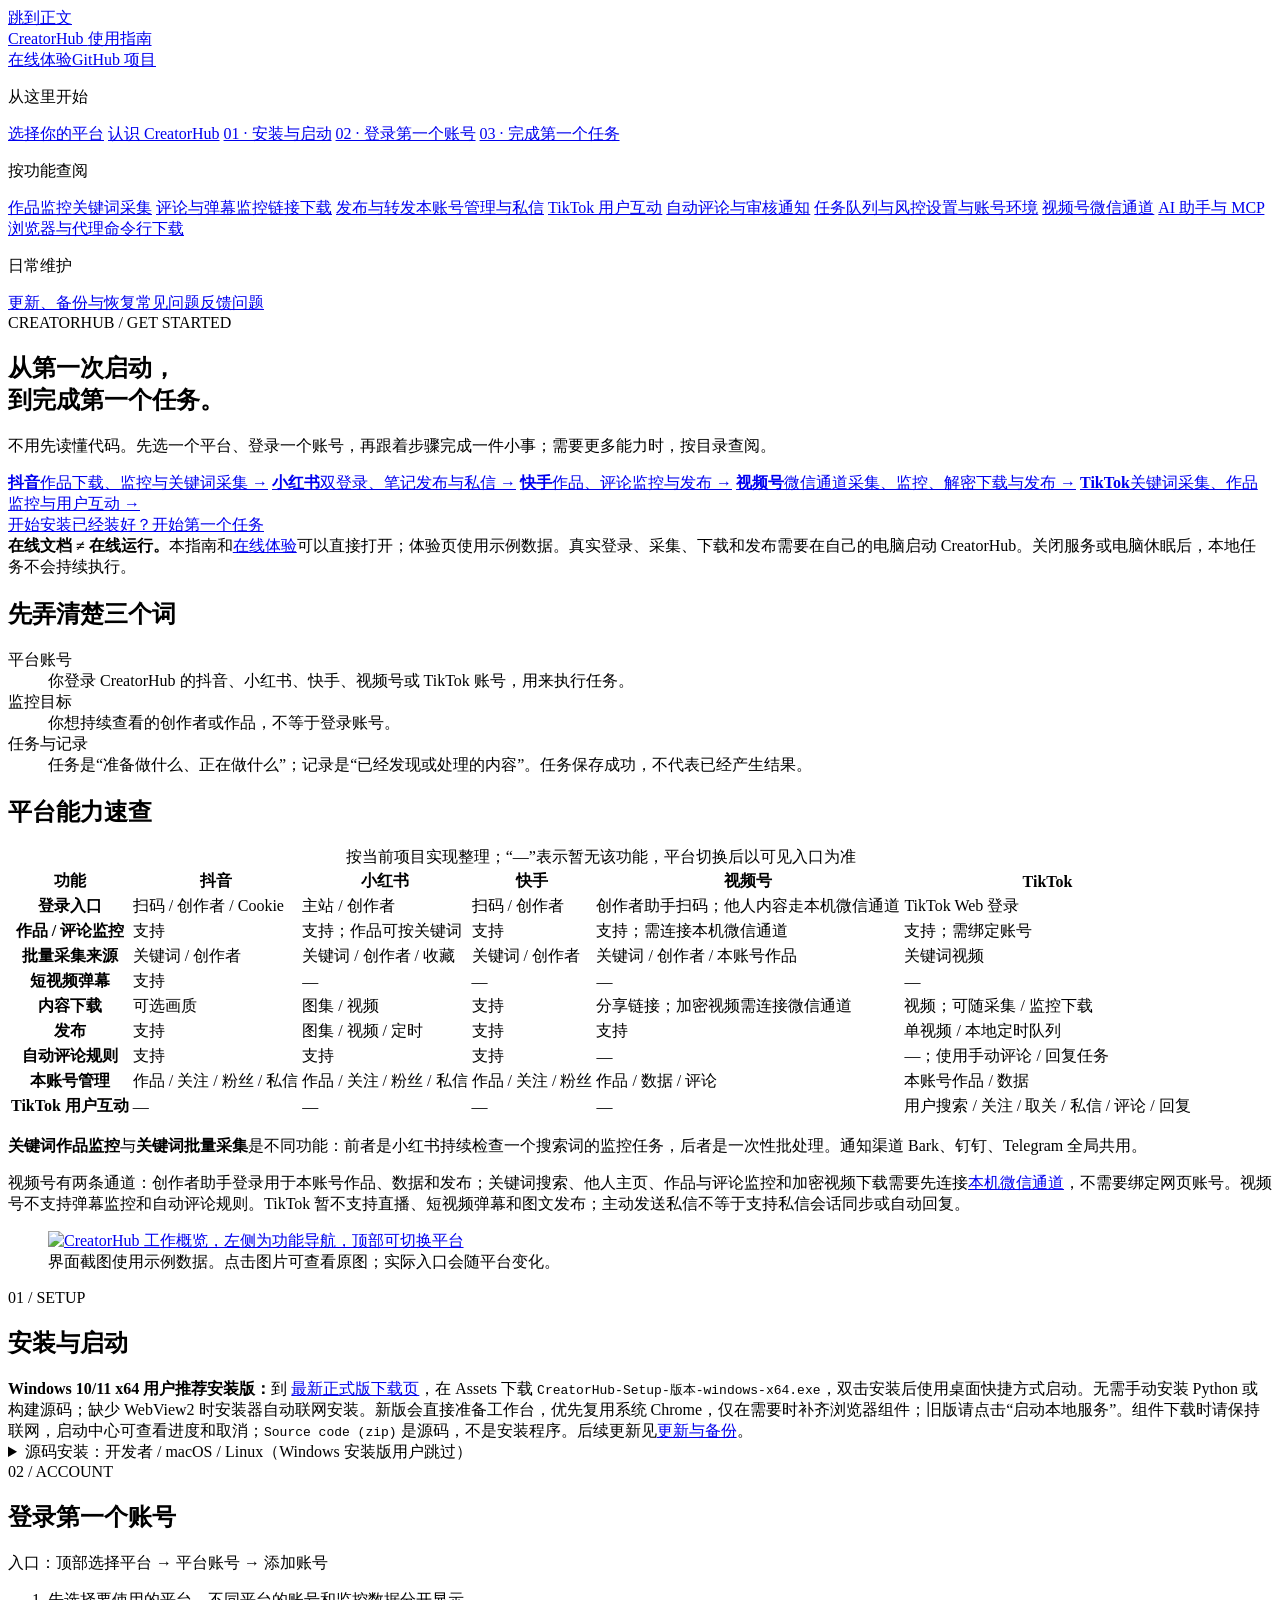
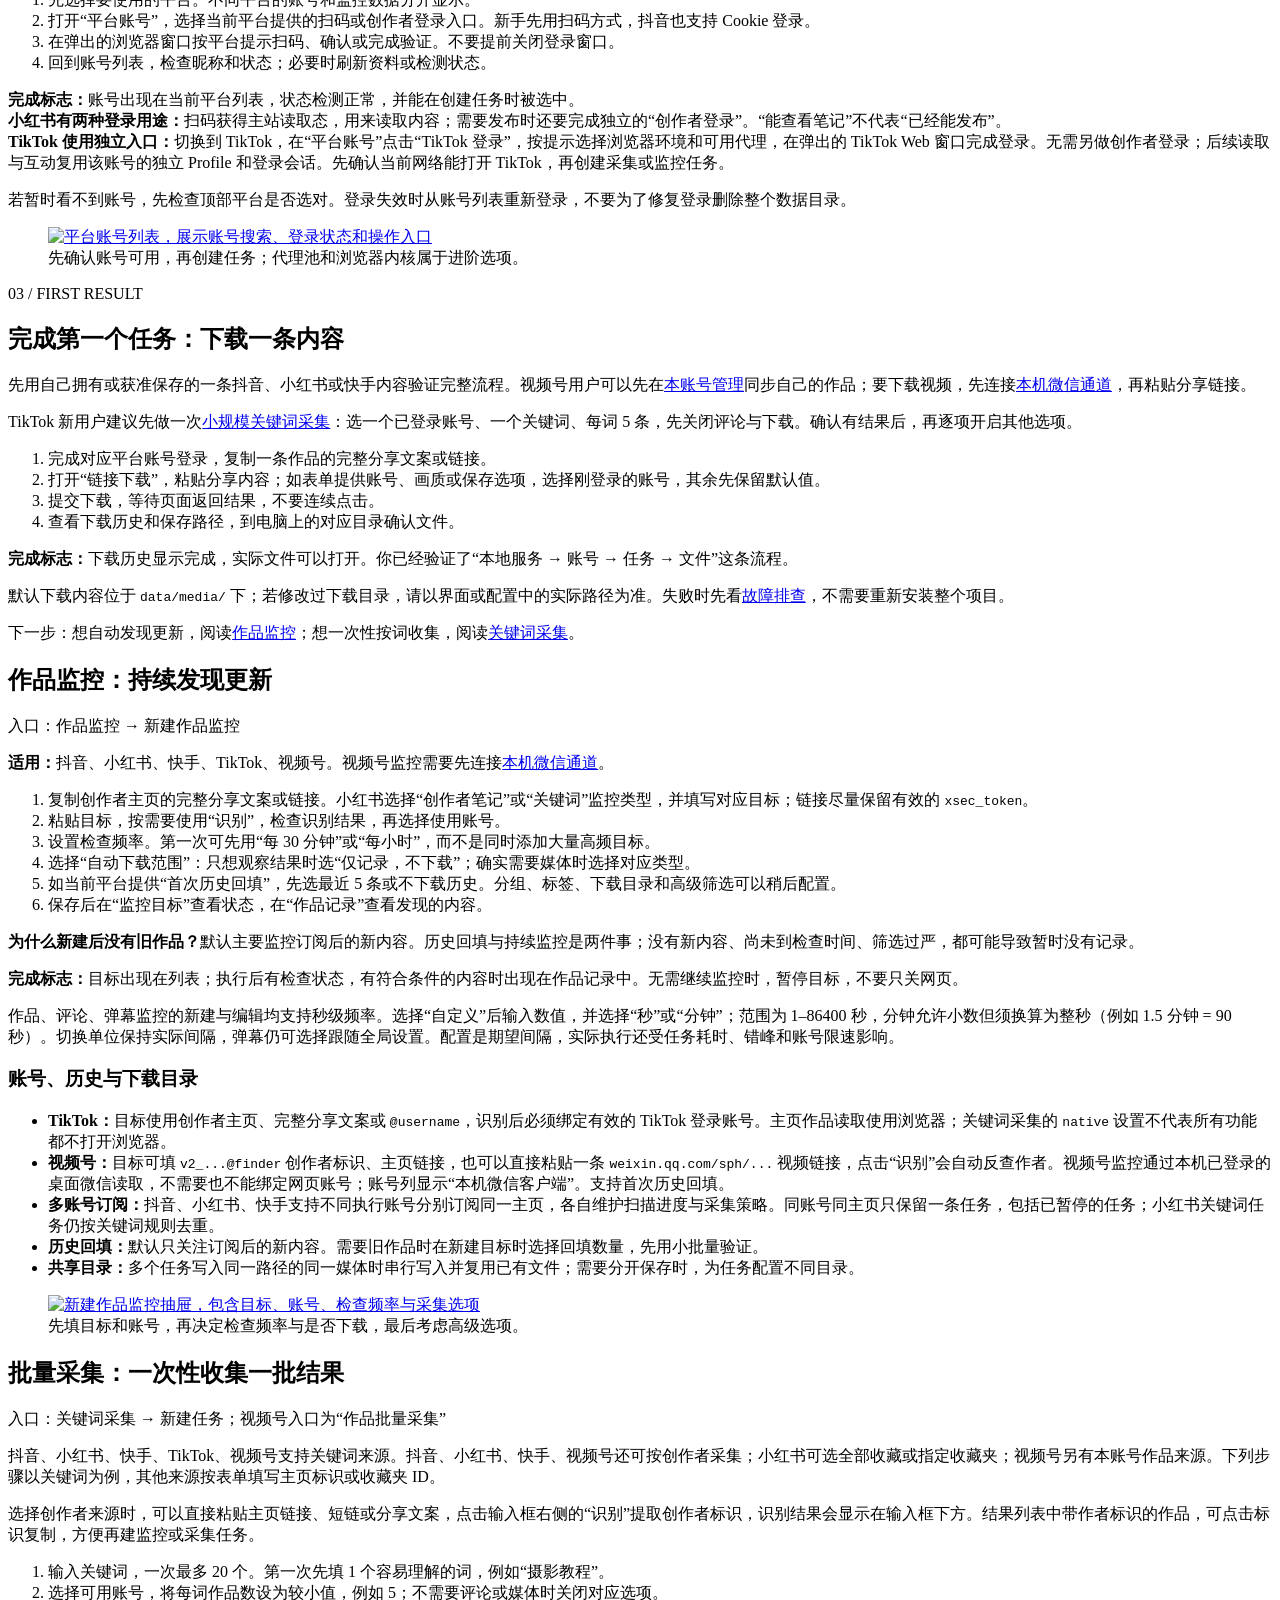
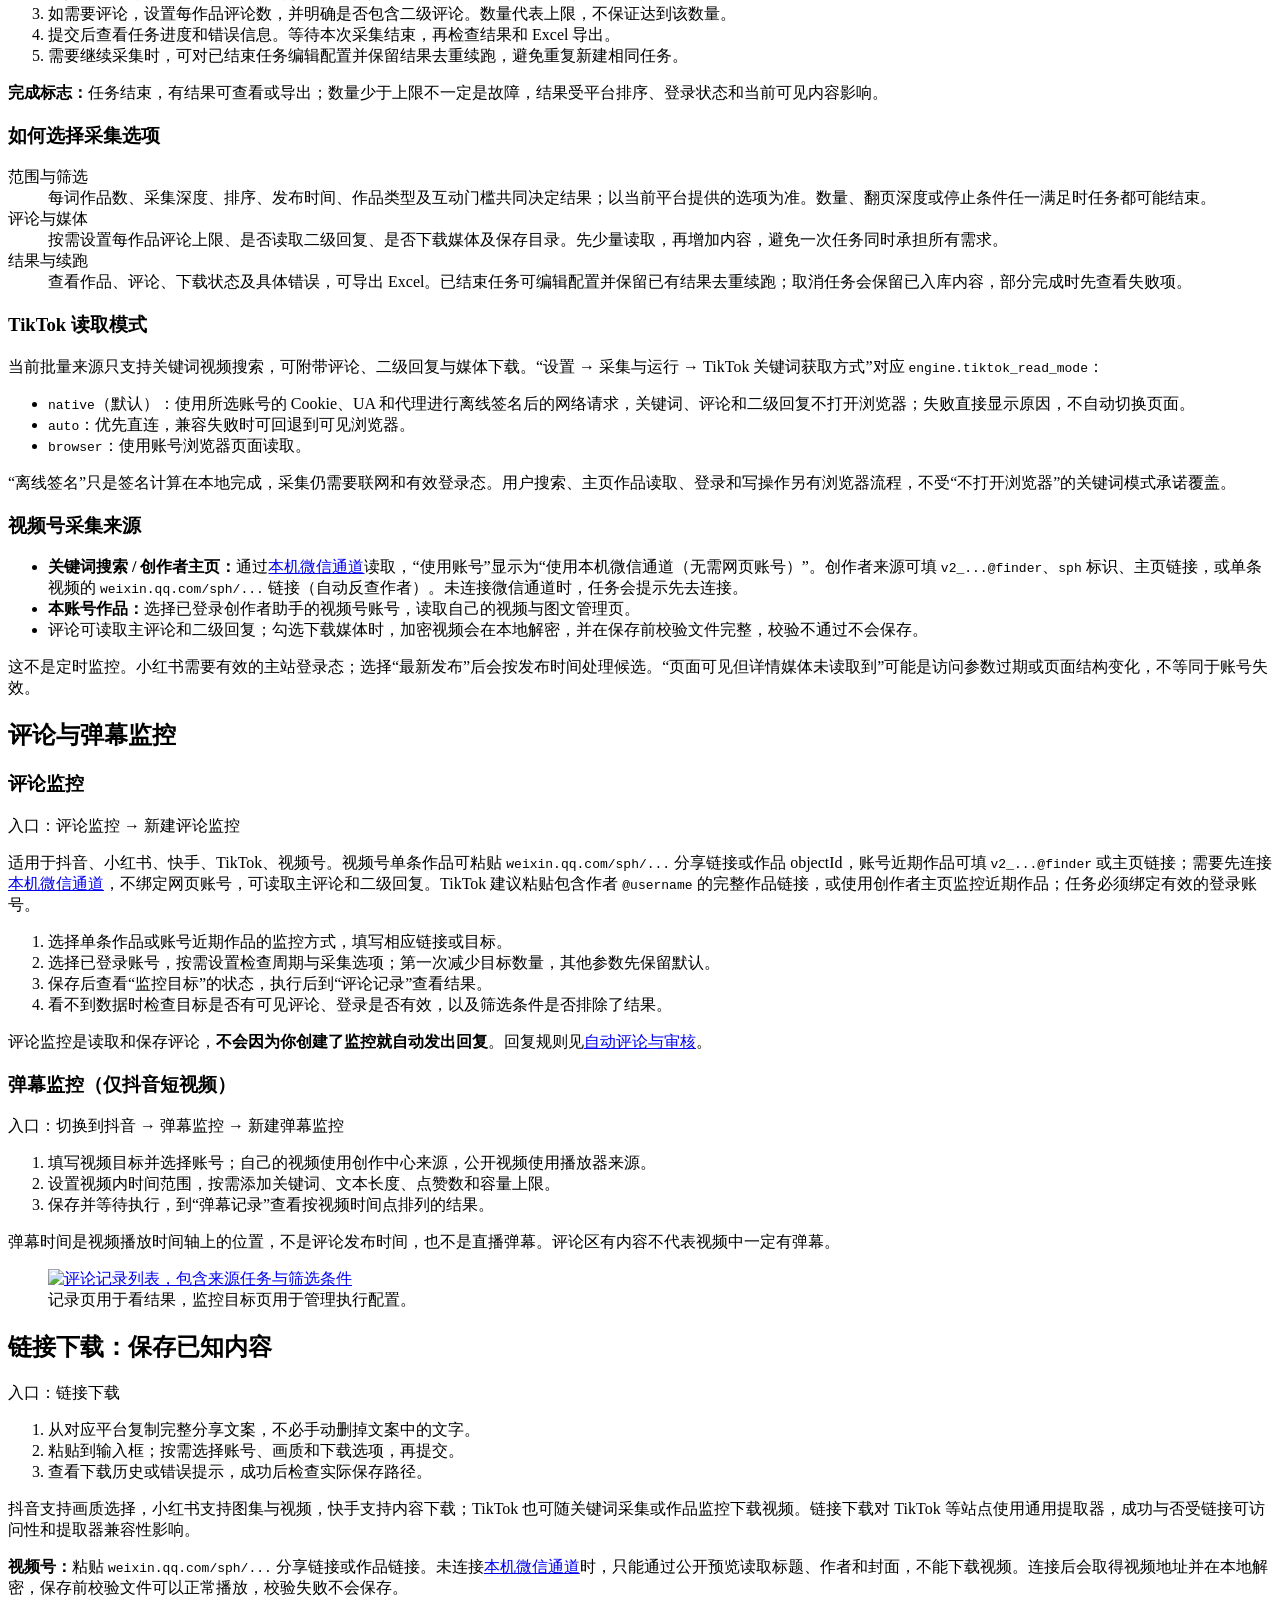
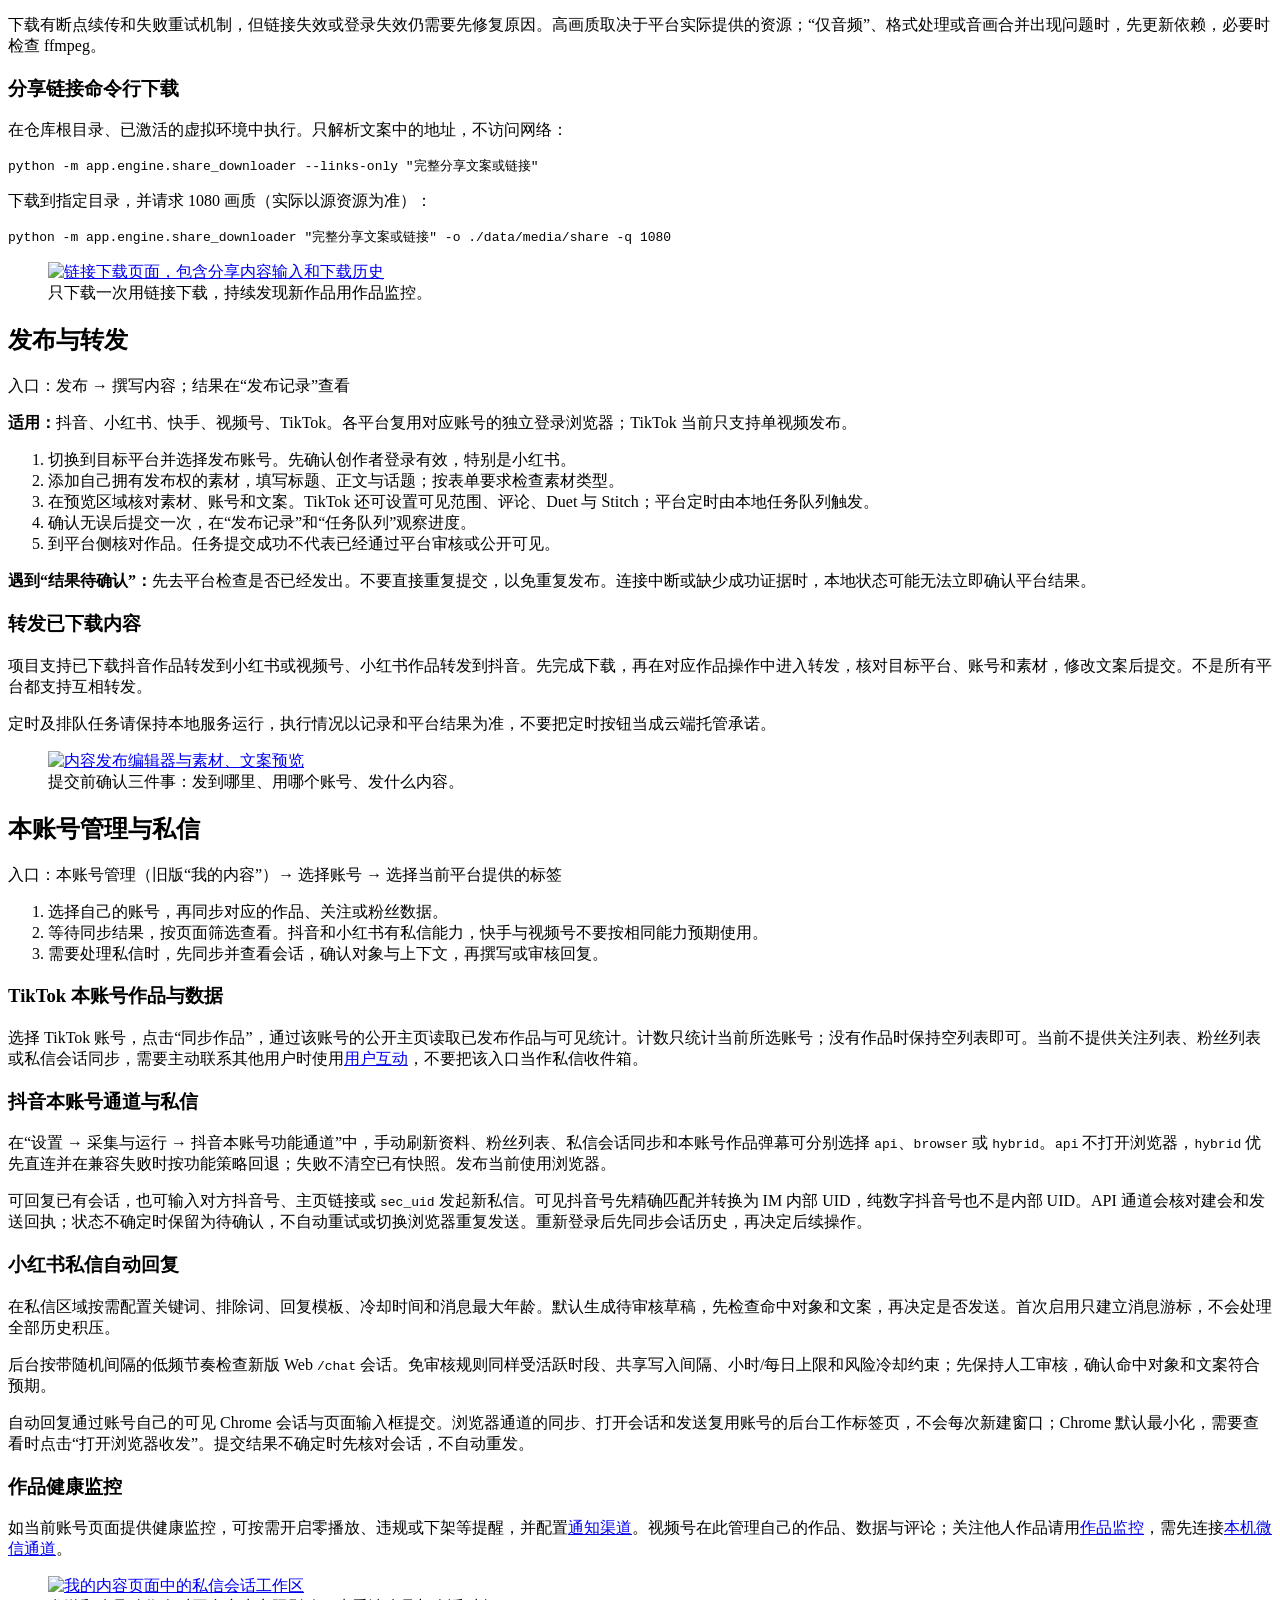
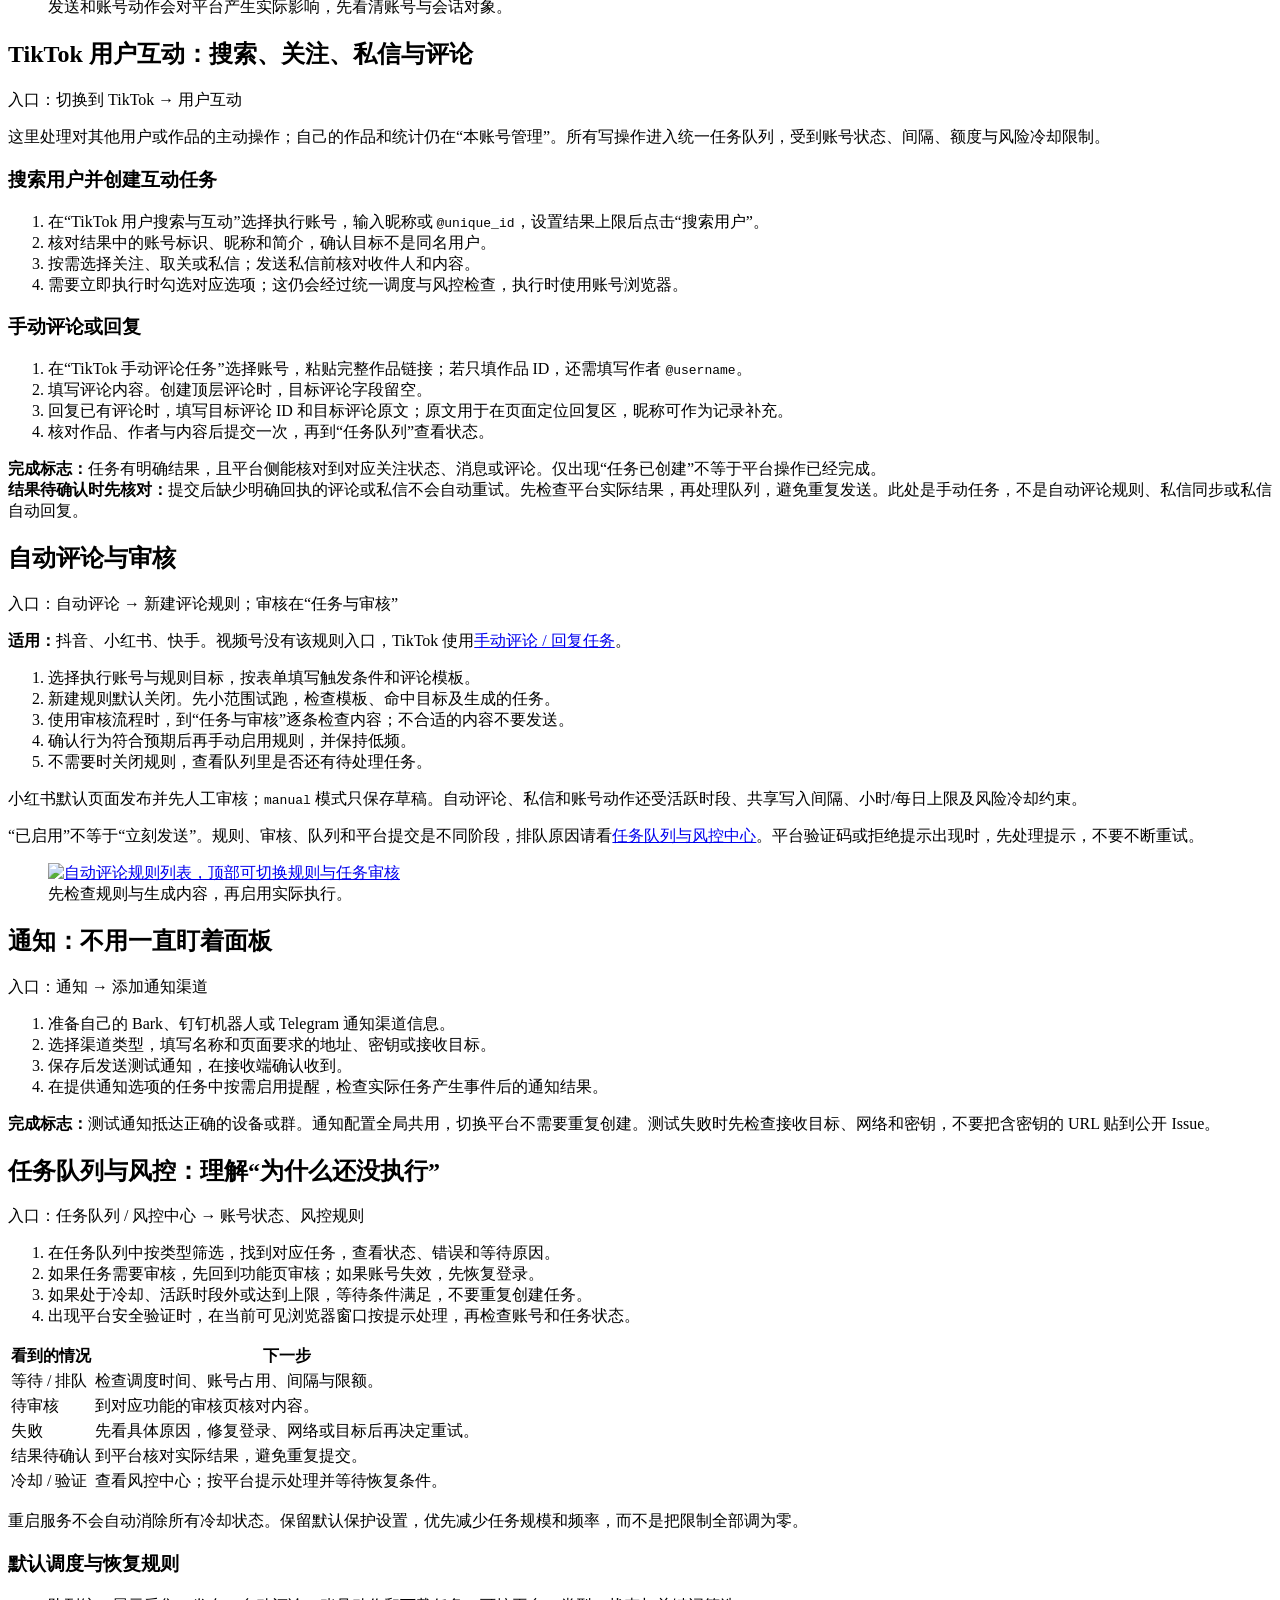
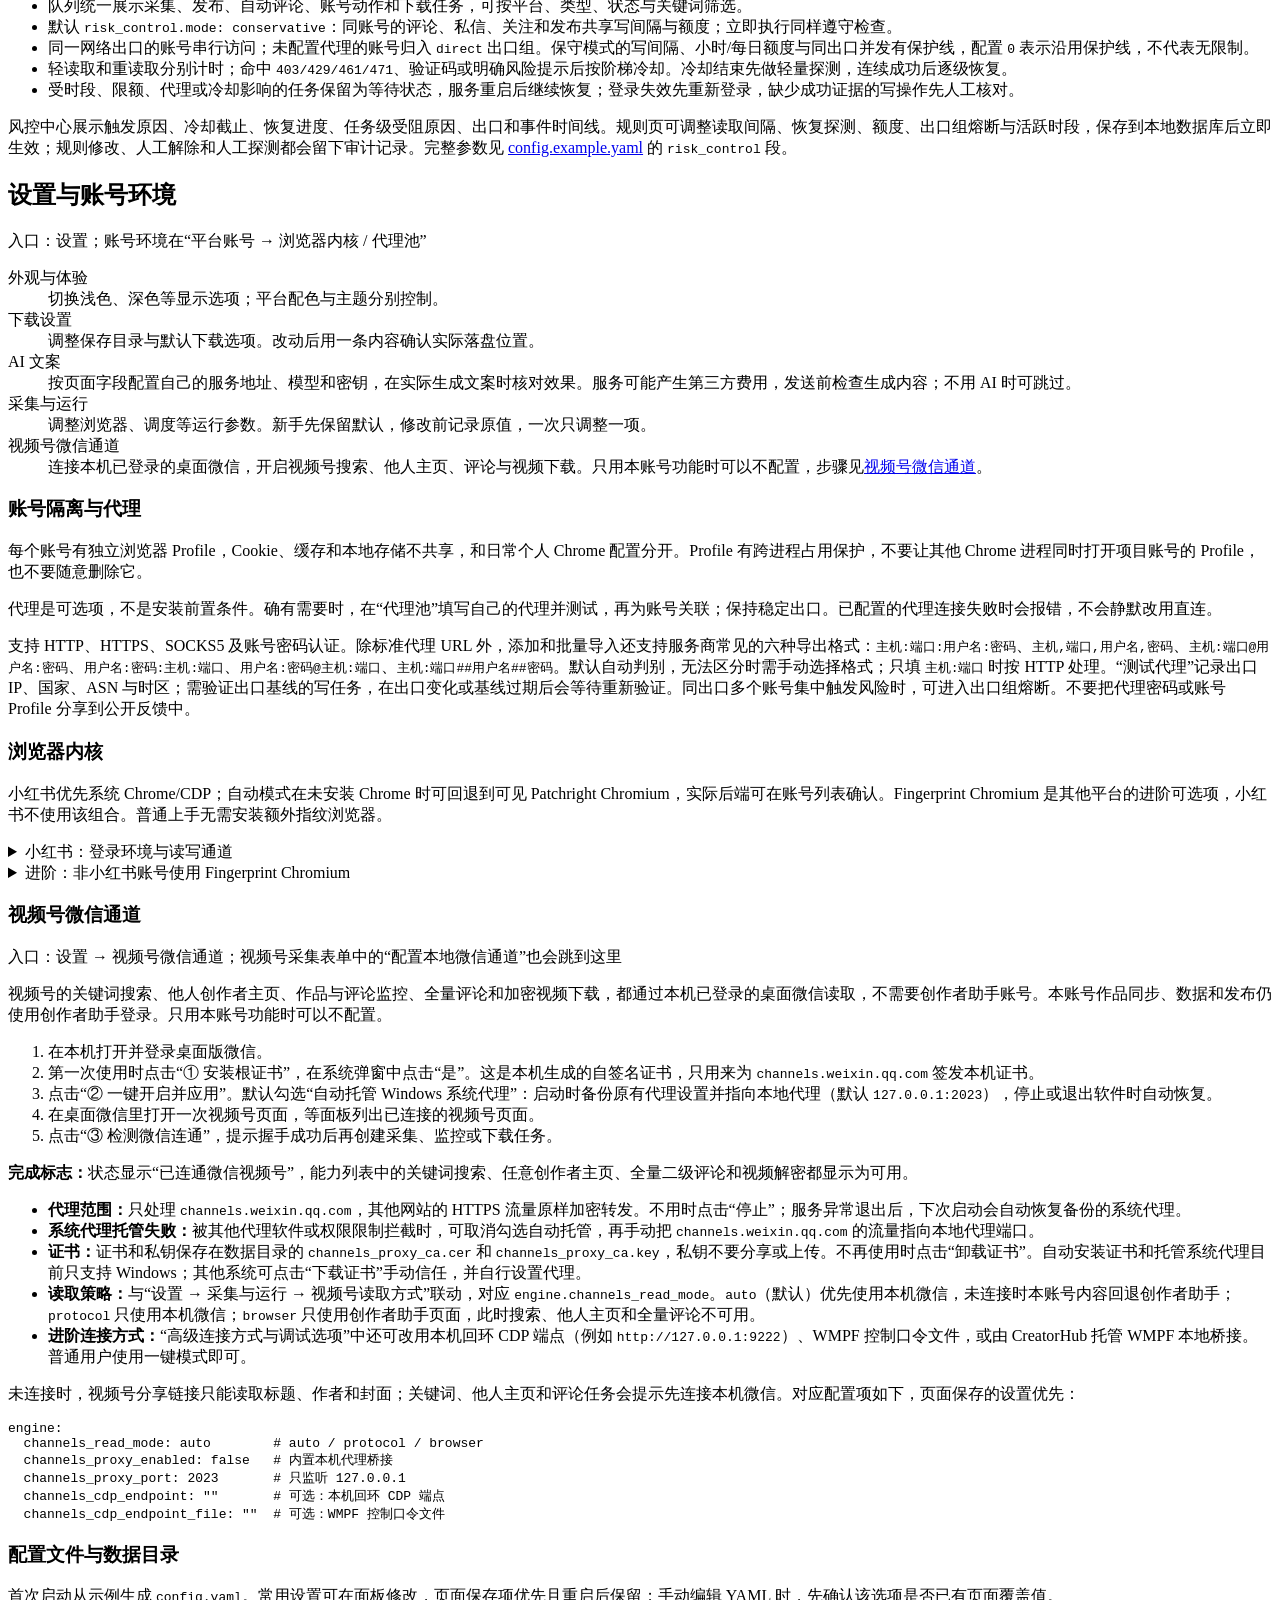
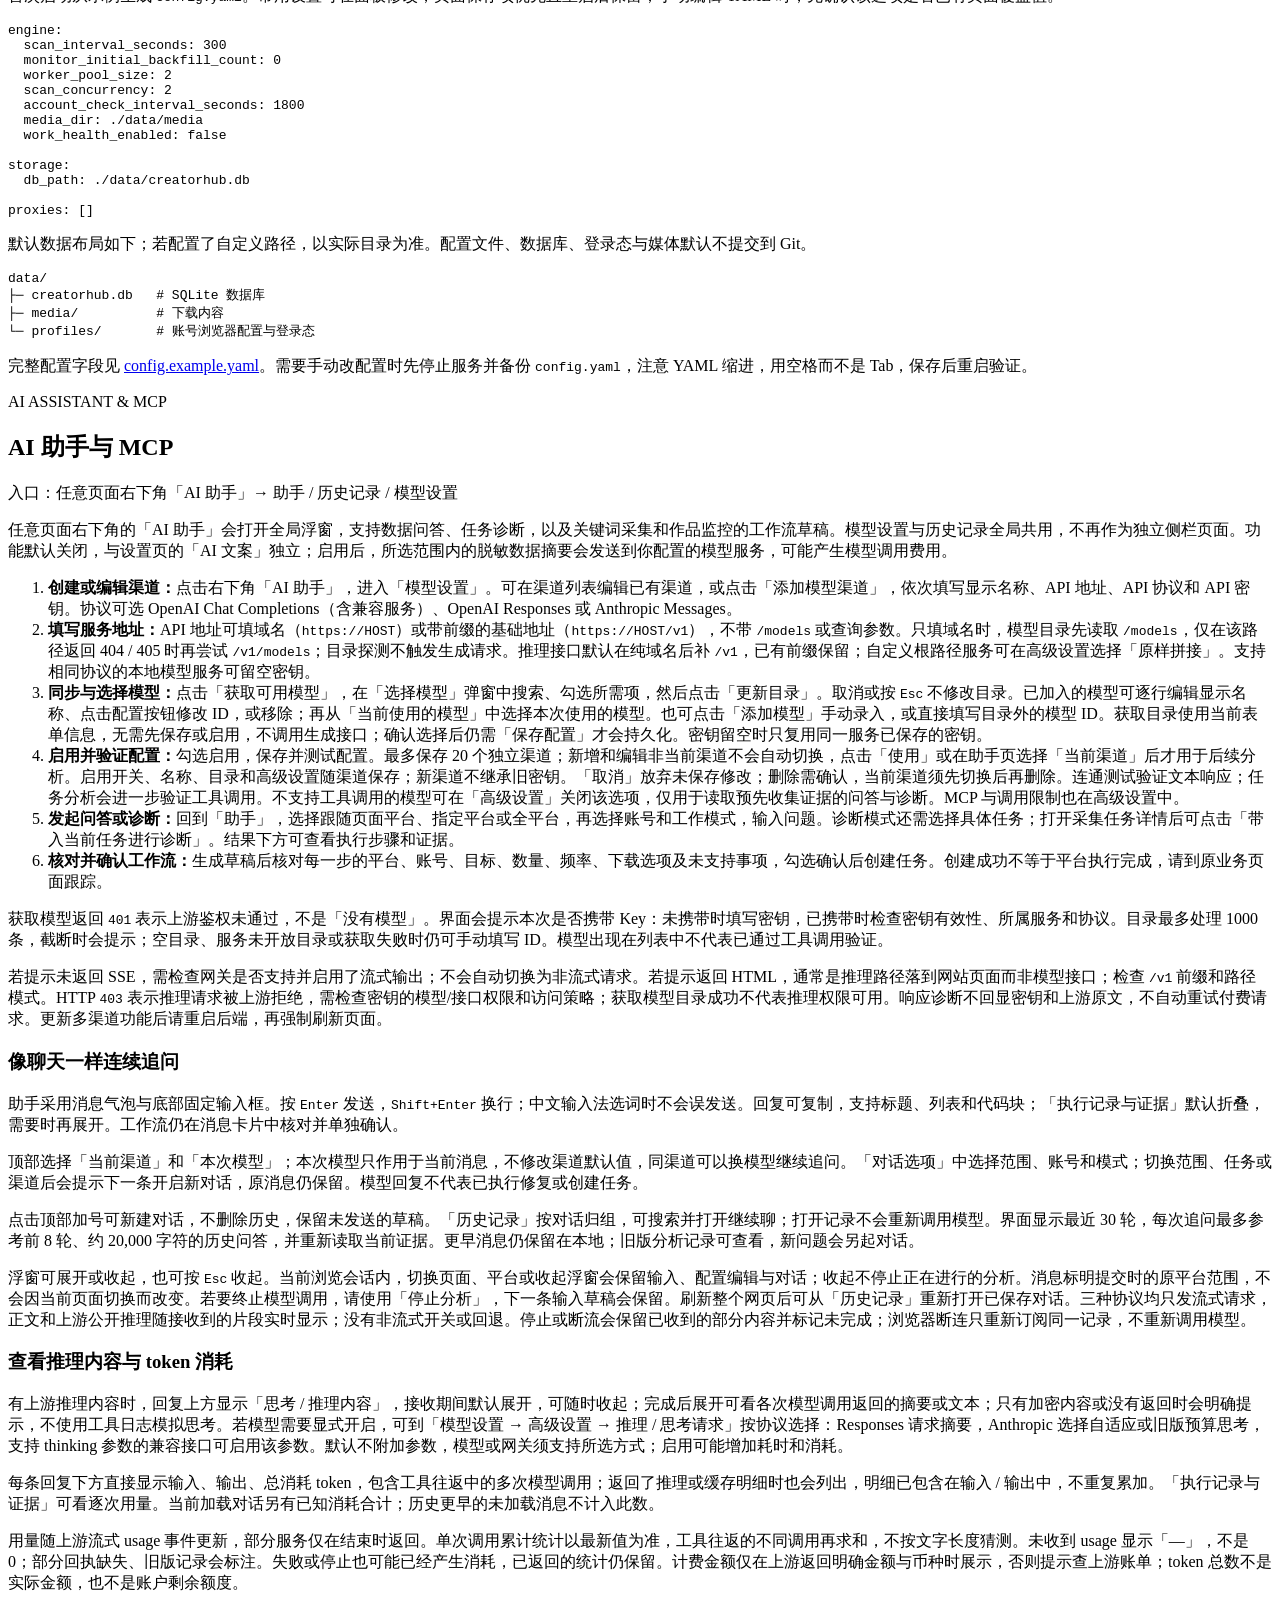
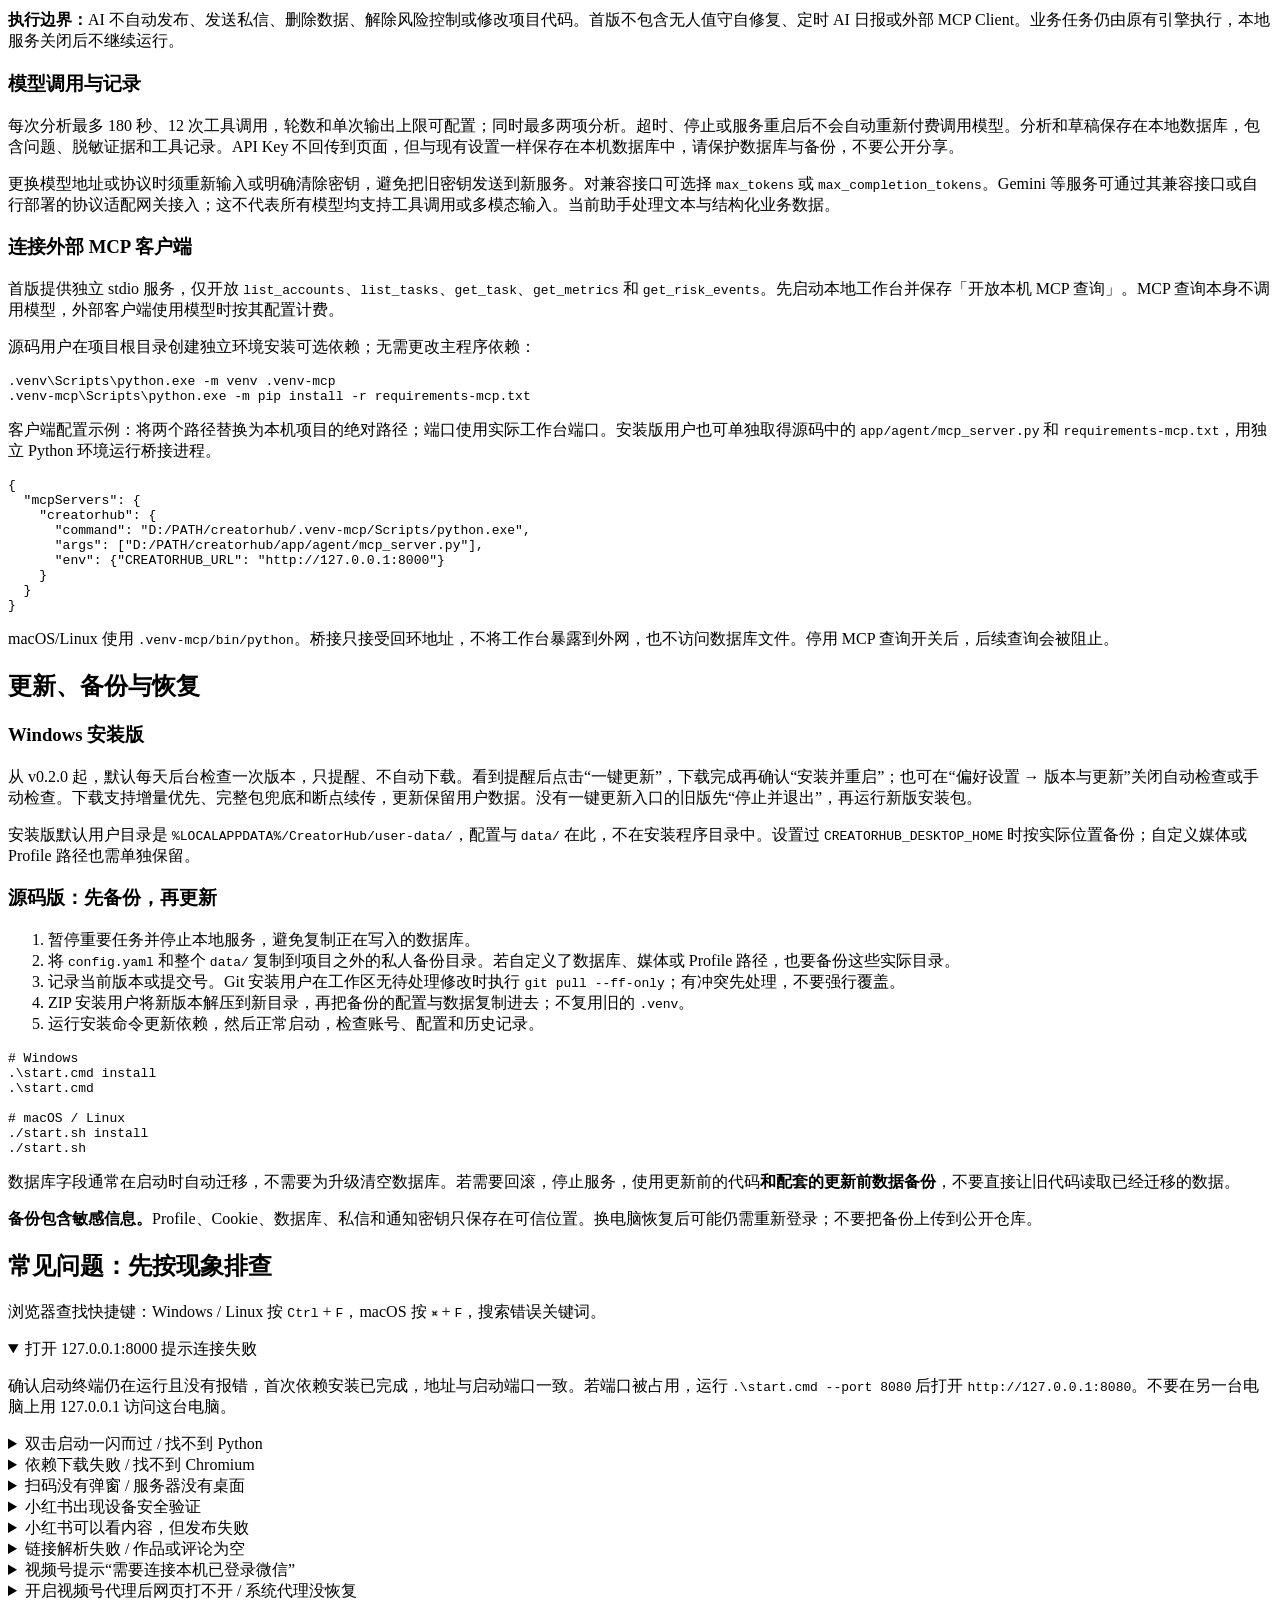
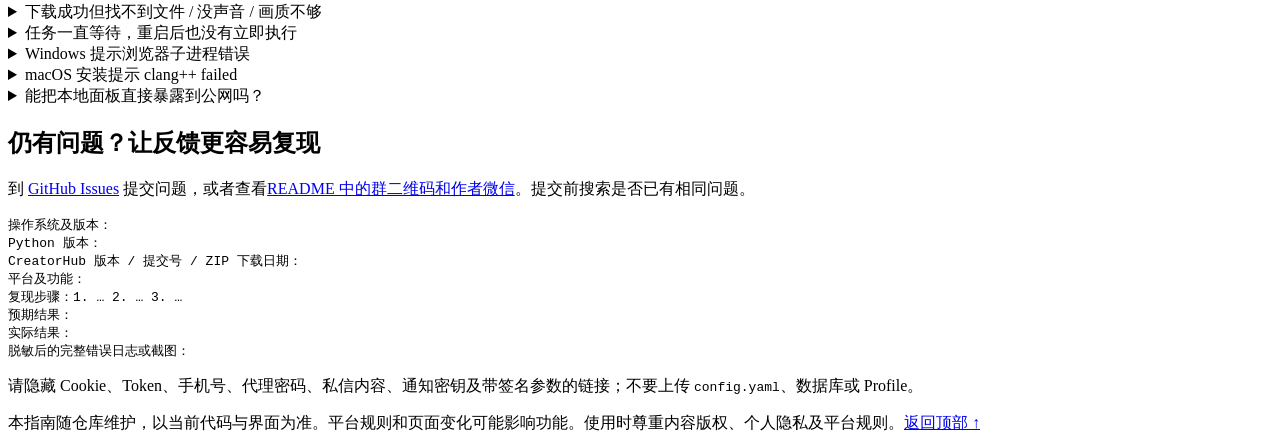
==== guide/index.html @ f31980e4 "合并上游 main 并保留评论监控扩展" ====
<!doctype html>
<html lang="zh-CN">
<head>
  <meta charset="utf-8">
  <meta name="viewport" content="width=device-width, initial-scale=1">
  <meta name="description" content="CreatorHub 使用指南与功能手册：抖音、小红书、快手、视频号、TikTok 的安装登录、采集监控、下载、发布互动、配置与更新。">
  <title>使用指南 · CreatorHub</title>
  <link rel="stylesheet" href="guide.css">
</head>
<body>
<a class="skip" href="#main">跳到正文</a>
<header class="topbar">
  <a class="brand" href="#welcome">CreatorHub <span>使用指南</span></a>
  <nav aria-label="站点导航"><a href="../">在线体验</a><a href="https://github.com/3441293738/creatorhub">GitHub 项目</a></nav>
</header>
<div class="layout">
  <aside>
    <nav class="toc" aria-label="文档目录">
      <p>从这里开始</p>
      <a href="#platforms">选择你的平台</a>
      <a href="#welcome">认识 CreatorHub</a>
      <a href="#install">01 · 安装与启动</a>
      <a href="#accounts">02 · 登录第一个账号</a>
      <a href="#first-task">03 · 完成第一个任务</a>
      <p>按功能查阅</p>
      <a href="#monitor">作品监控</a><a href="#collection">关键词采集</a>
      <a href="#comments">评论与弹幕监控</a><a href="#download">链接下载</a>
      <a href="#publish">发布与转发</a><a href="#my-content">本账号管理与私信</a>
      <a href="#tiktok-tools">TikTok 用户互动</a>
      <a href="#autocomment">自动评论与审核</a><a href="#notifications">通知</a>
      <a href="#queue">任务队列与风控</a><a href="#settings">设置与账号环境</a>
      <a href="#channels-wechat">视频号微信通道</a>
      <a href="#ai-agent">AI 助手与 MCP</a>
      <a href="#browser-environment">浏览器与代理</a><a href="#cli-download">命令行下载</a>
      <p>日常维护</p>
      <a href="#backup">更新、备份与恢复</a><a href="#faq">常见问题</a><a href="#help">反馈问题</a>
    </nav>
  </aside>
  <main id="main">
    <section id="welcome">
      <div class="eyebrow">CREATORHUB / GET STARTED</div>
      <h1>从第一次启动，<br>到完成第一个任务。</h1>
      <p class="lead">不用先读懂代码。先选一个平台、登录一个账号，再跟着步骤完成一件小事；需要更多能力时，按目录查阅。</p>
      <div id="platforms" class="platform-grid" aria-label="按平台开始">
        <a href="douyin/"><strong>抖音</strong><span>作品下载、监控与关键词采集 →</span></a>
        <a href="xhs/"><strong>小红书</strong><span>双登录、笔记发布与私信 →</span></a>
        <a href="kuaishou/"><strong>快手</strong><span>作品、评论监控与发布 →</span></a>
        <a href="shipinhao/"><strong>视频号</strong><span>微信通道采集、监控、解密下载与发布 →</span></a>
        <a href="tiktok/"><strong>TikTok</strong><span>关键词采集、作品监控与用户互动 →</span></a>
      </div>
      <div class="actions"><a class="button" href="#install">开始安装</a><a class="button secondary" href="#first-task">已经装好？开始第一个任务</a></div>
      <div class="note"><strong>在线文档 ≠ 在线运行。</strong>本指南和<a href="../">在线体验</a>可以直接打开；体验页使用示例数据。真实登录、采集、下载和发布需要在自己的电脑启动 CreatorHub。关闭服务或电脑休眠后，本地任务不会持续执行。</div>
      <h2>先弄清楚三个词</h2>
      <dl><dt>平台账号</dt><dd>你登录 CreatorHub 的抖音、小红书、快手、视频号或 TikTok 账号，用来执行任务。</dd><dt>监控目标</dt><dd>你想持续查看的创作者或作品，不等于登录账号。</dd><dt>任务与记录</dt><dd>任务是“准备做什么、正在做什么”；记录是“已经发现或处理的内容”。任务保存成功，不代表已经产生结果。</dd></dl>
      <h2>平台能力速查</h2>
      <div class="table-scroll"><table><caption>按当前项目实现整理；“—”表示暂无该功能，平台切换后以可见入口为准</caption><thead><tr><th scope="col">功能</th><th scope="col">抖音</th><th scope="col">小红书</th><th scope="col">快手</th><th scope="col">视频号</th><th scope="col">TikTok</th></tr></thead><tbody>
      <tr><th scope="row">登录入口</th><td>扫码 / 创作者 / Cookie</td><td>主站 / 创作者</td><td>扫码 / 创作者</td><td>创作者助手扫码；他人内容走本机微信通道</td><td>TikTok Web 登录</td></tr>
      <tr><th scope="row">作品 / 评论监控</th><td>支持</td><td>支持；作品可按关键词</td><td>支持</td><td>支持；需连接本机微信通道</td><td>支持；需绑定账号</td></tr>
      <tr><th scope="row">批量采集来源</th><td>关键词 / 创作者</td><td>关键词 / 创作者 / 收藏</td><td>关键词 / 创作者</td><td>关键词 / 创作者 / 本账号作品</td><td>关键词视频</td></tr>
      <tr><th scope="row">短视频弹幕</th><td>支持</td><td>—</td><td>—</td><td>—</td><td>—</td></tr>
      <tr><th scope="row">内容下载</th><td>可选画质</td><td>图集 / 视频</td><td>支持</td><td>分享链接；加密视频需连接微信通道</td><td>视频；可随采集 / 监控下载</td></tr>
      <tr><th scope="row">发布</th><td>支持</td><td>图集 / 视频 / 定时</td><td>支持</td><td>支持</td><td>单视频 / 本地定时队列</td></tr>
      <tr><th scope="row">自动评论规则</th><td>支持</td><td>支持</td><td>支持</td><td>—</td><td>—；使用手动评论 / 回复任务</td></tr>
      <tr><th scope="row">本账号管理</th><td>作品 / 关注 / 粉丝 / 私信</td><td>作品 / 关注 / 粉丝 / 私信</td><td>作品 / 关注 / 粉丝</td><td>作品 / 数据 / 评论</td><td>本账号作品 / 数据</td></tr>
      <tr><th scope="row">TikTok 用户互动</th><td>—</td><td>—</td><td>—</td><td>—</td><td>用户搜索 / 关注 / 取关 / 私信 / 评论 / 回复</td></tr>
      </tbody></table></div>
      <p><strong>关键词作品监控</strong>与<strong>关键词批量采集</strong>是不同功能：前者是小红书持续检查一个搜索词的监控任务，后者是一次性批处理。通知渠道 Bark、钉钉、Telegram 全局共用。</p>
      <p>视频号有两条通道：创作者助手登录用于本账号作品、数据和发布；关键词搜索、他人主页、作品与评论监控和加密视频下载需要先连接<a href="#channels-wechat">本机微信通道</a>，不需要绑定网页账号。视频号不支持弹幕监控和自动评论规则。TikTok 暂不支持直播、短视频弹幕和图文发布；主动发送私信不等于支持私信会话同步或自动回复。</p>
      <figure><a href="images/overview-douyin.png"><img src="images/overview-douyin.png" alt="CreatorHub 工作概览，左侧为功能导航，顶部可切换平台" width="1600" loading="lazy"></a><figcaption>界面截图使用示例数据。点击图片可查看原图；实际入口会随平台变化。</figcaption></figure>
    </section>

    <section id="install">
      <div class="eyebrow">01 / SETUP</div><h2>安装与启动</h2>
      <div class="note"><strong>Windows 10/11 x64 用户推荐安装版：</strong>到 <a href="https://github.com/3441293738/creatorhub/releases/latest">最新正式版下载页</a>，在 Assets 下载 <code>CreatorHub-Setup-版本-windows-x64.exe</code>，双击安装后使用桌面快捷方式启动。无需手动安装 Python 或构建源码；缺少 WebView2 时安装器自动联网安装。新版会直接准备工作台，优先复用系统 Chrome，仅在需要时补齐浏览器组件；旧版请点击“启动本地服务”。组件下载时请保持联网，启动中心可查看进度和取消；<code>Source code (zip)</code> 是源码，不是安装程序。后续更新见<a href="#backup">更新与备份</a>。</div>
      <details><summary>源码安装：开发者 / macOS / Linux（Windows 安装版用户跳过）</summary>
      <h3>准备什么？</h3>
      <ul><li>一台带桌面环境的 Windows、macOS 或 Linux 电脑，以及能正常访问对应平台的网络。</li><li>Python 3.10 或以上。Windows 安装 Python 时勾选 <code>Add Python to PATH</code>，安装后重新打开终端。</li><li>小红书用户建议准备本机稳定版 Google Chrome。首次安装会下载 Python 依赖和浏览器，请预留时间和磁盘空间。</li></ul>
      <p>数据库使用本地 SQLite，无需另外安装数据库服务。源码使用小红书 API 读取（当前默认模式）、API 发布兼容模式或前端开发构建时，需准备 Node.js 18+ 并安装项目的 Node.js 依赖；浏览器页面模式不需要先构建前端。媒体处理可选装系统 ffmpeg，未安装时使用 Python 依赖附带的版本。</p>
      <h3>第一步：下载项目</h3>
      <ol><li>打开 <a href="https://github.com/3441293738/creatorhub">GitHub 项目主页</a>。</li><li>点击 <strong>Code → Download ZIP</strong>，把压缩包完整解压到一个固定文件夹。不要在压缩包里直接启动。</li><li>打开解压后的文件夹，确认能看到 <code>start.cmd</code>、<code>start.sh</code> 和 <code>creatorhub.py</code>。</li></ol>
      <details><summary>已经会用 Git？使用克隆方式</summary><pre><code>git clone https://github.com/3441293738/creatorhub.git
cd creatorhub</code></pre><p>克隆方式便于以后更新；ZIP 方式不要求安装 Git。</p></details>
      <h3>第二步：运行启动脚本</h3>
      <h4>Windows</h4>
      <p>在项目文件夹的地址栏输入 <code>powershell</code> 并回车，打开终端后运行下面这一行。使用终端启动，报错时窗口不会一闪而过。</p>
      <pre><code>.\start.cmd</code></pre>
      <h4>macOS / Linux</h4>
      <p>在终端输入 <code>cd </code>（末尾保留空格），再把项目文件夹拖入终端，回车后运行：</p>
      <pre><code>chmod +x start.sh
./start.sh</code></pre>
      <p>首次运行会创建 <code>.venv</code>、安装依赖和 Chromium，并从示例生成 <code>config.yaml</code>。看到持续下载日志时请等待，不要反复启动。</p>
      <h3>第三步：打开本地面板</h3>
      <p>等待服务启动后，在浏览器打开 <a href="http://127.0.0.1:8000">http://127.0.0.1:8000</a>。这个地址指的是你自己的电脑，不是公共网站。</p>
      <div class="success"><strong>完成标志：</strong>能看到工作概览，切换平台、打开“平台账号”页面。第一次列表为空是正常的。</div>
      <h3>以后怎么启动、怎么停止？</h3>
      <p>下次仍在同一文件夹运行启动脚本。服务运行期间保持终端开启；停止时回到终端按 <kbd>Ctrl</kbd> + <kbd>C</kbd>。仅关闭网页并不会停止后台服务。</p>
      <details><summary>常用启动与开发命令</summary><pre><code>.\start.cmd check
.\start.cmd install
.\start.cmd --port 8080
.\start.cmd --no-open
.\start.cmd --reload</code></pre><p>依次对应环境自检、安装或更新依赖、换端口、不自动打开网页、开发热重载。换端口后访问 <code>http://127.0.0.1:8080</code>。macOS / Linux 把 <code>.\start.cmd</code> 换成 <code>./start.sh</code>。</p></details>
      <details><summary>手动安装（不使用启动脚本）</summary><pre><code>python -m venv .venv

# Windows 激活虚拟环境
.venv\Scripts\activate
# macOS / Linux 激活虚拟环境
source .venv/bin/activate

python -m pip install -r requirements.txt
python -m patchright install chromium
# 复制 config.example.yaml 为 config.yaml，再执行：
python selftest.py
python -m uvicorn app.main:app --host 127.0.0.1 --port 8000</code></pre><p>激活命令按操作系统二选一；启动服务保持单 worker。需要小红书 API 通道时，在仓库根目录额外运行 <code>npm install</code>。</p></details>
      </details>
    </section>

    <section id="accounts">
      <div class="eyebrow">02 / ACCOUNT</div><h2>登录第一个账号</h2>
      <p class="path">入口：顶部选择平台 → 平台账号 → 添加账号</p>
      <ol><li>先选择要使用的平台。不同平台的账号和监控数据分开显示。</li><li>打开“平台账号”，选择当前平台提供的扫码或创作者登录入口。新手先用扫码方式，抖音也支持 Cookie 登录。</li><li>在弹出的浏览器窗口按平台提示扫码、确认或完成验证。不要提前关闭登录窗口。</li><li>回到账号列表，检查昵称和状态；必要时刷新资料或检测状态。</li></ol>
      <div class="success"><strong>完成标志：</strong>账号出现在当前平台列表，状态检测正常，并能在创建任务时被选中。</div>
      <div class="note"><strong>小红书有两种登录用途：</strong>扫码获得主站读取态，用来读取内容；需要发布时还要完成独立的“创作者登录”。“能查看笔记”不代表“已经能发布”。</div>
      <div class="note"><strong>TikTok 使用独立入口：</strong>切换到 TikTok，在“平台账号”点击“TikTok 登录”，按提示选择浏览器环境和可用代理，在弹出的 TikTok Web 窗口完成登录。无需另做创作者登录；后续读取与互动复用该账号的独立 Profile 和登录会话。先确认当前网络能打开 TikTok，再创建采集或监控任务。</div>
      <p>若暂时看不到账号，先检查顶部平台是否选对。登录失效时从账号列表重新登录，不要为了修复登录删除整个数据目录。</p>
      <figure><a href="images/accounts-list.png"><img src="images/accounts-list.png" alt="平台账号列表，展示账号搜索、登录状态和操作入口" width="1600" loading="lazy"></a><figcaption>先确认账号可用，再创建任务；代理池和浏览器内核属于进阶选项。</figcaption></figure>
    </section>

    <section id="first-task">
      <div class="eyebrow">03 / FIRST RESULT</div><h2>完成第一个任务：下载一条内容</h2>
      <p>先用自己拥有或获准保存的一条抖音、小红书或快手内容验证完整流程。视频号用户可以先在<a href="#my-content">本账号管理</a>同步自己的作品；要下载视频，先连接<a href="#channels-wechat">本机微信通道</a>，再粘贴分享链接。</p>
      <p>TikTok 新用户建议先做一次<a href="tiktok/">小规模关键词采集</a>：选一个已登录账号、一个关键词、每词 5 条，先关闭评论与下载。确认有结果后，再逐项开启其他选项。</p>
      <ol><li>完成对应平台账号登录，复制一条作品的完整分享文案或链接。</li><li>打开“链接下载”，粘贴分享内容；如表单提供账号、画质或保存选项，选择刚登录的账号，其余先保留默认值。</li><li>提交下载，等待页面返回结果，不要连续点击。</li><li>查看下载历史和保存路径，到电脑上的对应目录确认文件。</li></ol>
      <div class="success"><strong>完成标志：</strong>下载历史显示完成，实际文件可以打开。你已经验证了“本地服务 → 账号 → 任务 → 文件”这条流程。</div>
      <p>默认下载内容位于 <code>data/media/</code> 下；若修改过下载目录，请以界面或配置中的实际路径为准。失败时先看<a href="#faq">故障排查</a>，不需要重新安装整个项目。</p>
      <p>下一步：想自动发现更新，阅读<a href="#monitor">作品监控</a>；想一次性按词收集，阅读<a href="#collection">关键词采集</a>。</p>
    </section>

    <section id="monitor">
      <h2>作品监控：持续发现更新</h2><p class="path">入口：作品监控 → 新建作品监控</p>
      <p><strong>适用：</strong>抖音、小红书、快手、TikTok、视频号。视频号监控需要先连接<a href="#channels-wechat">本机微信通道</a>。</p>
      <ol><li>复制创作者主页的完整分享文案或链接。小红书选择“创作者笔记”或“关键词”监控类型，并填写对应目标；链接尽量保留有效的 <code>xsec_token</code>。</li><li>粘贴目标，按需要使用“识别”，检查识别结果，再选择使用账号。</li><li>设置检查频率。第一次可先用“每 30 分钟”或“每小时”，而不是同时添加大量高频目标。</li><li>选择“自动下载范围”：只想观察结果时选“仅记录，不下载”；确实需要媒体时选择对应类型。</li><li>如当前平台提供“首次历史回填”，先选最近 5 条或不下载历史。分组、标签、下载目录和高级筛选可以稍后配置。</li><li>保存后在“监控目标”查看状态，在“作品记录”查看发现的内容。</li></ol>
      <div class="note"><strong>为什么新建后没有旧作品？</strong>默认主要监控订阅后的新内容。历史回填与持续监控是两件事；没有新内容、尚未到检查时间、筛选过严，都可能导致暂时没有记录。</div>
      <p><strong>完成标志：</strong>目标出现在列表；执行后有检查状态，有符合条件的内容时出现在作品记录中。无需继续监控时，暂停目标，不要只关网页。</p>
      <p>作品、评论、弹幕监控的新建与编辑均支持秒级频率。选择“自定义”后输入数值，并选择“秒”或“分钟”；范围为 1–86400 秒，分钟允许小数但须换算为整秒（例如 1.5 分钟 = 90 秒）。切换单位保持实际间隔，弹幕仍可选择跟随全局设置。配置是期望间隔，实际执行还受任务耗时、错峰和账号限速影响。</p>
      <h3>账号、历史与下载目录</h3>
      <ul><li><strong>TikTok：</strong>目标使用创作者主页、完整分享文案或 <code>@username</code>，识别后必须绑定有效的 TikTok 登录账号。主页作品读取使用浏览器；关键词采集的 <code>native</code> 设置不代表所有功能都不打开浏览器。</li><li><strong>视频号：</strong>目标可填 <code>v2_...@finder</code> 创作者标识、主页链接，也可以直接粘贴一条 <code>weixin.qq.com/sph/...</code> 视频链接，点击“识别”会自动反查作者。视频号监控通过本机已登录的桌面微信读取，不需要也不能绑定网页账号；账号列显示“本机微信客户端”。支持首次历史回填。</li><li><strong>多账号订阅：</strong>抖音、小红书、快手支持不同执行账号分别订阅同一主页，各自维护扫描进度与采集策略。同账号同主页只保留一条任务，包括已暂停的任务；小红书关键词任务仍按关键词规则去重。</li><li><strong>历史回填：</strong>默认只关注订阅后的新内容。需要旧作品时在新建目标时选择回填数量，先用小批量验证。</li><li><strong>共享目录：</strong>多个任务写入同一路径的同一媒体时串行写入并复用已有文件；需要分开保存时，为任务配置不同目录。</li></ul>
      <figure><a href="images/monitor-create.png"><img src="images/monitor-create.png" alt="新建作品监控抽屉，包含目标、账号、检查频率与采集选项" width="1600" loading="lazy"></a><figcaption>先填目标和账号，再决定检查频率与是否下载，最后考虑高级选项。</figcaption></figure>
    </section>

    <section id="collection">
      <h2>批量采集：一次性收集一批结果</h2><p class="path">入口：关键词采集 → 新建任务；视频号入口为“作品批量采集”</p>
      <p>抖音、小红书、快手、TikTok、视频号支持关键词来源。抖音、小红书、快手、视频号还可按创作者采集；小红书可选全部收藏或指定收藏夹；视频号另有本账号作品来源。下列步骤以关键词为例，其他来源按表单填写主页标识或收藏夹 ID。</p>
      <p>选择创作者来源时，可以直接粘贴主页链接、短链或分享文案，点击输入框右侧的“识别”提取创作者标识，识别结果会显示在输入框下方。结果列表中带作者标识的作品，可点击标识复制，方便再建监控或采集任务。</p>
      <ol><li>输入关键词，一次最多 20 个。第一次先填 1 个容易理解的词，例如“摄影教程”。</li><li>选择可用账号，将每词作品数设为较小值，例如 5；不需要评论或媒体时关闭对应选项。</li><li>如需要评论，设置每作品评论数，并明确是否包含二级评论。数量代表上限，不保证达到该数量。</li><li>提交后查看任务进度和错误信息。等待本次采集结束，再检查结果和 Excel 导出。</li><li>需要继续采集时，可对已结束任务编辑配置并保留结果去重续跑，避免重复新建相同任务。</li></ol>
      <p><strong>完成标志：</strong>任务结束，有结果可查看或导出；数量少于上限不一定是故障，结果受平台排序、登录状态和当前可见内容影响。</p>
      <h3>如何选择采集选项</h3>
      <dl><dt>范围与筛选</dt><dd>每词作品数、采集深度、排序、发布时间、作品类型及互动门槛共同决定结果；以当前平台提供的选项为准。数量、翻页深度或停止条件任一满足时任务都可能结束。</dd><dt>评论与媒体</dt><dd>按需设置每作品评论上限、是否读取二级回复、是否下载媒体及保存目录。先少量读取，再增加内容，避免一次任务同时承担所有需求。</dd><dt>结果与续跑</dt><dd>查看作品、评论、下载状态及具体错误，可导出 Excel。已结束任务可编辑配置并保留已有结果去重续跑；取消任务会保留已入库内容，部分完成时先查看失败项。</dd></dl>
      <h3>TikTok 读取模式</h3>
      <p>当前批量来源只支持关键词视频搜索，可附带评论、二级回复与媒体下载。“设置 → 采集与运行 → TikTok 关键词获取方式”对应 <code>engine.tiktok_read_mode</code>：</p>
      <ul><li><code>native</code>（默认）：使用所选账号的 Cookie、UA 和代理进行离线签名后的网络请求，关键词、评论和二级回复不打开浏览器；失败直接显示原因，不自动切换页面。</li><li><code>auto</code>：优先直连，兼容失败时可回退到可见浏览器。</li><li><code>browser</code>：使用账号浏览器页面读取。</li></ul>
      <p>“离线签名”只是签名计算在本地完成，采集仍需要联网和有效登录态。用户搜索、主页作品读取、登录和写操作另有浏览器流程，不受“不打开浏览器”的关键词模式承诺覆盖。</p>
      <h3>视频号采集来源</h3>
      <ul><li><strong>关键词搜索 / 创作者主页：</strong>通过<a href="#channels-wechat">本机微信通道</a>读取，“使用账号”显示为“使用本机微信通道（无需网页账号）”。创作者来源可填 <code>v2_...@finder</code>、<code>sph</code> 标识、主页链接，或单条视频的 <code>weixin.qq.com/sph/...</code> 链接（自动反查作者）。未连接微信通道时，任务会提示先去连接。</li><li><strong>本账号作品：</strong>选择已登录创作者助手的视频号账号，读取自己的视频与图文管理页。</li><li>评论可读取主评论和二级回复；勾选下载媒体时，加密视频会在本地解密，并在保存前校验文件完整，校验不通过不会保存。</li></ul>
      <div class="note">这不是定时监控。小红书需要有效的主站登录态；选择“最新发布”后会按发布时间处理候选。“页面可见但详情媒体未读取到”可能是访问参数过期或页面结构变化，不等同于账号失效。</div>
    </section>

    <section id="comments">
      <h2>评论与弹幕监控</h2>
      <h3>评论监控</h3><p class="path">入口：评论监控 → 新建评论监控</p>
      <p>适用于抖音、小红书、快手、TikTok、视频号。视频号单条作品可粘贴 <code>weixin.qq.com/sph/...</code> 分享链接或作品 objectId，账号近期作品可填 <code>v2_...@finder</code> 或主页链接；需要先连接<a href="#channels-wechat">本机微信通道</a>，不绑定网页账号，可读取主评论和二级回复。TikTok 建议粘贴包含作者 <code>@username</code> 的完整作品链接，或使用创作者主页监控近期作品；任务必须绑定有效的登录账号。</p>
      <ol><li>选择单条作品或账号近期作品的监控方式，填写相应链接或目标。</li><li>选择已登录账号，按需设置检查周期与采集选项；第一次减少目标数量，其他参数先保留默认。</li><li>保存后查看“监控目标”的状态，执行后到“评论记录”查看结果。</li><li>看不到数据时检查目标是否有可见评论、登录是否有效，以及筛选条件是否排除了结果。</li></ol>
      <p>评论监控是读取和保存评论，<strong>不会因为你创建了监控就自动发出回复</strong>。回复规则见<a href="#autocomment">自动评论与审核</a>。</p>
      <h3>弹幕监控（仅抖音短视频）</h3><p class="path">入口：切换到抖音 → 弹幕监控 → 新建弹幕监控</p>
      <ol><li>填写视频目标并选择账号；自己的视频使用创作中心来源，公开视频使用播放器来源。</li><li>设置视频内时间范围，按需添加关键词、文本长度、点赞数和容量上限。</li><li>保存并等待执行，到“弹幕记录”查看按视频时间点排列的结果。</li></ol>
      <p>弹幕时间是视频播放时间轴上的位置，不是评论发布时间，也不是直播弹幕。评论区有内容不代表视频中一定有弹幕。</p>
      <figure><a href="images/monitor-comments.png"><img src="images/monitor-comments.png" alt="评论记录列表，包含来源任务与筛选条件" width="1600" loading="lazy"></a><figcaption>记录页用于看结果，监控目标页用于管理执行配置。</figcaption></figure>
    </section>

    <section id="download">
      <h2>链接下载：保存已知内容</h2><p class="path">入口：链接下载</p>
      <ol><li>从对应平台复制完整分享文案，不必手动删掉文案中的文字。</li><li>粘贴到输入框；按需选择账号、画质和下载选项，再提交。</li><li>查看下载历史或错误提示，成功后检查实际保存路径。</li></ol>
      <p>抖音支持画质选择，小红书支持图集与视频，快手支持内容下载；TikTok 也可随关键词采集或作品监控下载视频。链接下载对 TikTok 等站点使用通用提取器，成功与否受链接可访问性和提取器兼容性影响。</p>
      <p><strong>视频号：</strong>粘贴 <code>weixin.qq.com/sph/...</code> 分享链接或作品链接。未连接<a href="#channels-wechat">本机微信通道</a>时，只能通过公开预览读取标题、作者和封面，不能下载视频。连接后会取得视频地址并在本地解密，保存前校验文件可以正常播放，校验失败不会保存。</p>
      <p>下载有断点续传和失败重试机制，但链接失效或登录失效仍需要先修复原因。高画质取决于平台实际提供的资源；“仅音频”、格式处理或音画合并出现问题时，先更新依赖，必要时检查 ffmpeg。</p>
      <h3 id="cli-download">分享链接命令行下载</h3>
      <p>在仓库根目录、已激活的虚拟环境中执行。只解析文案中的地址，不访问网络：</p>
      <pre><code>python -m app.engine.share_downloader --links-only "完整分享文案或链接"</code></pre>
      <p>下载到指定目录，并请求 1080 画质（实际以源资源为准）：</p>
      <pre><code>python -m app.engine.share_downloader "完整分享文案或链接" -o ./data/media/share -q 1080</code></pre>
      <figure><a href="images/share-download.png"><img src="images/share-download.png" alt="链接下载页面，包含分享内容输入和下载历史" width="1600" loading="lazy"></a><figcaption>只下载一次用链接下载，持续发现新作品用作品监控。</figcaption></figure>
    </section>

    <section id="publish">
      <h2>发布与转发</h2><p class="path">入口：发布 → 撰写内容；结果在“发布记录”查看</p>
      <p><strong>适用：</strong>抖音、小红书、快手、视频号、TikTok。各平台复用对应账号的独立登录浏览器；TikTok 当前只支持单视频发布。</p>
      <ol><li>切换到目标平台并选择发布账号。先确认创作者登录有效，特别是小红书。</li><li>添加自己拥有发布权的素材，填写标题、正文与话题；按表单要求检查素材类型。</li><li>在预览区域核对素材、账号和文案。TikTok 还可设置可见范围、评论、Duet 与 Stitch；平台定时由本地任务队列触发。</li><li>确认无误后提交一次，在“发布记录”和“任务队列”观察进度。</li><li>到平台侧核对作品。任务提交成功不代表已经通过平台审核或公开可见。</li></ol>
      <div class="note"><strong>遇到“结果待确认”：</strong>先去平台检查是否已经发出。不要直接重复提交，以免重复发布。连接中断或缺少成功证据时，本地状态可能无法立即确认平台结果。</div>
      <h3>转发已下载内容</h3><p>项目支持已下载抖音作品转发到小红书或视频号、小红书作品转发到抖音。先完成下载，再在对应作品操作中进入转发，核对目标平台、账号和素材，修改文案后提交。不是所有平台都支持互相转发。</p>
      <p>定时及排队任务请保持本地服务运行，执行情况以记录和平台结果为准，不要把定时按钮当成云端托管承诺。</p>
      <figure><a href="images/publish-workflow.png"><img src="images/publish-workflow.png" alt="内容发布编辑器与素材、文案预览" width="1600" loading="lazy"></a><figcaption>提交前确认三件事：发到哪里、用哪个账号、发什么内容。</figcaption></figure>
    </section>

    <section id="my-content">
      <h2>本账号管理与私信</h2><p class="path">入口：本账号管理（旧版“我的内容”）→ 选择账号 → 选择当前平台提供的标签</p>
      <ol><li>选择自己的账号，再同步对应的作品、关注或粉丝数据。</li><li>等待同步结果，按页面筛选查看。抖音和小红书有私信能力，快手与视频号不要按相同能力预期使用。</li><li>需要处理私信时，先同步并查看会话，确认对象与上下文，再撰写或审核回复。</li></ol>
      <h3>TikTok 本账号作品与数据</h3>
      <p>选择 TikTok 账号，点击“同步作品”，通过该账号的公开主页读取已发布作品与可见统计。计数只统计当前所选账号；没有作品时保持空列表即可。当前不提供关注列表、粉丝列表或私信会话同步，需要主动联系其他用户时使用<a href="#tiktok-tools">用户互动</a>，不要把该入口当作私信收件箱。</p>
      <h3>抖音本账号通道与私信</h3>
      <p>在“设置 → 采集与运行 → 抖音本账号功能通道”中，手动刷新资料、粉丝列表、私信会话同步和本账号作品弹幕可分别选择 <code>api</code>、<code>browser</code> 或 <code>hybrid</code>。<code>api</code> 不打开浏览器，<code>hybrid</code> 优先直连并在兼容失败时按功能策略回退；失败不清空已有快照。发布当前使用浏览器。</p>
      <p>可回复已有会话，也可输入对方抖音号、主页链接或 <code>sec_uid</code> 发起新私信。可见抖音号先精确匹配并转换为 IM 内部 UID，纯数字抖音号也不是内部 UID。API 通道会核对建会和发送回执；状态不确定时保留为待确认，不自动重试或切换浏览器重复发送。重新登录后先同步会话历史，再决定后续操作。</p>
      <h3>小红书私信自动回复</h3><p>在私信区域按需配置关键词、排除词、回复模板、冷却时间和消息最大年龄。默认生成待审核草稿，先检查命中对象和文案，再决定是否发送。首次启用只建立消息游标，不会处理全部历史积压。</p>
      <p>后台按带随机间隔的低频节奏检查新版 Web <code>/chat</code> 会话。免审核规则同样受活跃时段、共享写入间隔、小时/每日上限和风险冷却约束；先保持人工审核，确认命中对象和文案符合预期。</p>
      <p>自动回复通过账号自己的可见 Chrome 会话与页面输入框提交。浏览器通道的同步、打开会话和发送复用账号的后台工作标签页，不会每次新建窗口；Chrome 默认最小化，需要查看时点击“打开浏览器收发”。提交结果不确定时先核对会话，不自动重发。</p>
      <h3>作品健康监控</h3><p>如当前账号页面提供健康监控，可按需开启零播放、违规或下架等提醒，并配置<a href="#notifications">通知渠道</a>。视频号在此管理自己的作品、数据与评论；关注他人作品请用<a href="#monitor">作品监控</a>，需先连接<a href="#channels-wechat">本机微信通道</a>。</p>
      <figure><a href="images/account-hub-dm.png"><img src="images/account-hub-dm.png" alt="我的内容页面中的私信会话工作区" width="1600" loading="lazy"></a><figcaption>发送和账号动作会对平台产生实际影响，先看清账号与会话对象。</figcaption></figure>
    </section>

    <section id="tiktok-tools">
      <h2>TikTok 用户互动：搜索、关注、私信与评论</h2><p class="path">入口：切换到 TikTok → 用户互动</p>
      <p>这里处理对其他用户或作品的主动操作；自己的作品和统计仍在“本账号管理”。所有写操作进入统一任务队列，受到账号状态、间隔、额度与风险冷却限制。</p>
      <h3>搜索用户并创建互动任务</h3>
      <ol><li>在“TikTok 用户搜索与互动”选择执行账号，输入昵称或 <code>@unique_id</code>，设置结果上限后点击“搜索用户”。</li><li>核对结果中的账号标识、昵称和简介，确认目标不是同名用户。</li><li>按需选择关注、取关或私信；发送私信前核对收件人和内容。</li><li>需要立即执行时勾选对应选项；这仍会经过统一调度与风控检查，执行时使用账号浏览器。</li></ol>
      <h3>手动评论或回复</h3>
      <ol><li>在“TikTok 手动评论任务”选择账号，粘贴完整作品链接；若只填作品 ID，还需填写作者 <code>@username</code>。</li><li>填写评论内容。创建顶层评论时，目标评论字段留空。</li><li>回复已有评论时，填写目标评论 ID 和目标评论原文；原文用于在页面定位回复区，昵称可作为记录补充。</li><li>核对作品、作者与内容后提交一次，再到“任务队列”查看状态。</li></ol>
      <div class="success"><strong>完成标志：</strong>任务有明确结果，且平台侧能核对到对应关注状态、消息或评论。仅出现“任务已创建”不等于平台操作已经完成。</div>
      <div class="note"><strong>结果待确认时先核对：</strong>提交后缺少明确回执的评论或私信不会自动重试。先检查平台实际结果，再处理队列，避免重复发送。此处是手动任务，不是自动评论规则、私信同步或私信自动回复。</div>
    </section>

    <section id="autocomment">
      <h2>自动评论与审核</h2><p class="path">入口：自动评论 → 新建评论规则；审核在“任务与审核”</p>
      <p><strong>适用：</strong>抖音、小红书、快手。视频号没有该规则入口，TikTok 使用<a href="#tiktok-tools">手动评论 / 回复任务</a>。</p>
      <ol><li>选择执行账号与规则目标，按表单填写触发条件和评论模板。</li><li>新建规则默认关闭。先小范围试跑，检查模板、命中目标及生成的任务。</li><li>使用审核流程时，到“任务与审核”逐条检查内容；不合适的内容不要发送。</li><li>确认行为符合预期后再手动启用规则，并保持低频。</li><li>不需要时关闭规则，查看队列里是否还有待处理任务。</li></ol>
      <p>小红书默认页面发布并先人工审核；<code>manual</code> 模式只保存草稿。自动评论、私信和账号动作还受活跃时段、共享写入间隔、小时/每日上限及风险冷却约束。</p>
      <div class="note">“已启用”不等于“立刻发送”。规则、审核、队列和平台提交是不同阶段，排队原因请看<a href="#queue">任务队列与风控中心</a>。平台验证码或拒绝提示出现时，先处理提示，不要不断重试。</div>
      <figure><a href="images/autocomment-rules.png"><img src="images/autocomment-rules.png" alt="自动评论规则列表，顶部可切换规则与任务审核" width="1600" loading="lazy"></a><figcaption>先检查规则与生成内容，再启用实际执行。</figcaption></figure>
    </section>

    <section id="notifications">
      <h2>通知：不用一直盯着面板</h2><p class="path">入口：通知 → 添加通知渠道</p>
      <ol><li>准备自己的 Bark、钉钉机器人或 Telegram 通知渠道信息。</li><li>选择渠道类型，填写名称和页面要求的地址、密钥或接收目标。</li><li>保存后发送测试通知，在接收端确认收到。</li><li>在提供通知选项的任务中按需启用提醒，检查实际任务产生事件后的通知结果。</li></ol>
      <p><strong>完成标志：</strong>测试通知抵达正确的设备或群。通知配置全局共用，切换平台不需要重复创建。测试失败时先检查接收目标、网络和密钥，不要把含密钥的 URL 贴到公开 Issue。</p>
    </section>

    <section id="queue">
      <h2>任务队列与风控：理解“为什么还没执行”</h2><p class="path">入口：任务队列 / 风控中心 → 账号状态、风控规则</p>
      <ol><li>在任务队列中按类型筛选，找到对应任务，查看状态、错误和等待原因。</li><li>如果任务需要审核，先回到功能页审核；如果账号失效，先恢复登录。</li><li>如果处于冷却、活跃时段外或达到上限，等待条件满足，不要重复创建任务。</li><li>出现平台安全验证时，在当前可见浏览器窗口按提示处理，再检查账号和任务状态。</li></ol>
      <div class="table-scroll"><table><thead><tr><th scope="col">看到的情况</th><th scope="col">下一步</th></tr></thead><tbody><tr><td>等待 / 排队</td><td>检查调度时间、账号占用、间隔与限额。</td></tr><tr><td>待审核</td><td>到对应功能的审核页核对内容。</td></tr><tr><td>失败</td><td>先看具体原因，修复登录、网络或目标后再决定重试。</td></tr><tr><td>结果待确认</td><td>到平台核对实际结果，避免重复提交。</td></tr><tr><td>冷却 / 验证</td><td>查看风控中心；按平台提示处理并等待恢复条件。</td></tr></tbody></table></div>
      <p>重启服务不会自动消除所有冷却状态。保留默认保护设置，优先减少任务规模和频率，而不是把限制全部调为零。</p>
      <h3>默认调度与恢复规则</h3>
      <ul><li>队列统一展示采集、发布、自动评论、账号动作和下载任务，可按平台、类型、状态与关键词筛选。</li><li>默认 <code>risk_control.mode: conservative</code>：同账号的评论、私信、关注和发布共享写间隔与额度；立即执行同样遵守检查。</li><li>同一网络出口的账号串行访问；未配置代理的账号归入 <code>direct</code> 出口组。保守模式的写间隔、小时/每日额度与同出口并发有保护线，配置 <code>0</code> 表示沿用保护线，不代表无限制。</li><li>轻读取和重读取分别计时；命中 <code>403/429/461/471</code>、验证码或明确风险提示后按阶梯冷却。冷却结束先做轻量探测，连续成功后逐级恢复。</li><li>受时段、限额、代理或冷却影响的任务保留为等待状态，服务重启后继续恢复；登录失效先重新登录，缺少成功证据的写操作先人工核对。</li></ul>
      <p>风控中心展示触发原因、冷却截止、恢复进度、任务级受阻原因、出口和事件时间线。规则页可调整读取间隔、恢复探测、额度、出口组熔断与活跃时段，保存到本地数据库后立即生效；规则修改、人工解除和人工探测都会留下审计记录。完整参数见 <a href="https://github.com/3441293738/creatorhub/blob/main/config.example.yaml">config.example.yaml</a> 的 <code>risk_control</code> 段。</p>
    </section>

    <section id="settings">
      <h2>设置与账号环境</h2><p class="path">入口：设置；账号环境在“平台账号 → 浏览器内核 / 代理池”</p>
      <dl><dt>外观与体验</dt><dd>切换浅色、深色等显示选项；平台配色与主题分别控制。</dd><dt>下载设置</dt><dd>调整保存目录与默认下载选项。改动后用一条内容确认实际落盘位置。</dd><dt>AI 文案</dt><dd>按页面字段配置自己的服务地址、模型和密钥，在实际生成文案时核对效果。服务可能产生第三方费用，发送前检查生成内容；不用 AI 时可跳过。</dd><dt>采集与运行</dt><dd>调整浏览器、调度等运行参数。新手先保留默认，修改前记录原值，一次只调整一项。</dd><dt>视频号微信通道</dt><dd>连接本机已登录的桌面微信，开启视频号搜索、他人主页、评论与视频下载。只用本账号功能时可以不配置，步骤见<a href="#channels-wechat">视频号微信通道</a>。</dd></dl>
      <h3 id="browser-environment">账号隔离与代理</h3><p>每个账号有独立浏览器 Profile，Cookie、缓存和本地存储不共享，和日常个人 Chrome 配置分开。Profile 有跨进程占用保护，不要让其他 Chrome 进程同时打开项目账号的 Profile，也不要随意删除它。</p>
      <p>代理是可选项，不是安装前置条件。确有需要时，在“代理池”填写自己的代理并测试，再为账号关联；保持稳定出口。已配置的代理连接失败时会报错，不会静默改用直连。</p>
      <p>支持 HTTP、HTTPS、SOCKS5 及账号密码认证。除标准代理 URL 外，添加和批量导入还支持服务商常见的六种导出格式：<code>主机:端口:用户名:密码</code>、<code>主机,端口,用户名,密码</code>、<code>主机:端口@用户名:密码</code>、<code>用户名:密码:主机:端口</code>、<code>用户名:密码@主机:端口</code>、<code>主机:端口##用户名##密码</code>。默认自动判别，无法区分时需手动选择格式；只填 <code>主机:端口</code> 时按 HTTP 处理。“测试代理”记录出口 IP、国家、ASN 与时区；需验证出口基线的写任务，在出口变化或基线过期后会等待重新验证。同出口多个账号集中触发风险时，可进入出口组熔断。不要把代理密码或账号 Profile 分享到公开反馈中。</p>
      <h3>浏览器内核</h3><p>小红书优先系统 Chrome/CDP；自动模式在未安装 Chrome 时可回退到可见 Patchright Chromium，实际后端可在账号列表确认。Fingerprint Chromium 是其他平台的进阶可选项，小红书不使用该组合。普通上手无需安装额外指纹浏览器。</p>
      <details><summary>小红书：登录环境与读写通道</summary>
      <ul><li><code>xhs_browser_mode: auto</code> 优先启动系统稳定版 Chrome/CDP，并长期复用账号专用 Profile；<code>cdp</code> 为严格模式，缺少 Chrome 或 Profile 冲突时直接报错；<code>patchright</code> 显式使用 Patchright Chromium。</li><li>浏览器内核与读取方式是不同设置。<code>xhs_read_mode: api</code> 是当前默认读取方式，源码运行需准备 Node.js 依赖；<code>browser</code> 复用账号浏览器页面。</li><li>页面模式加载图片、字体和媒体，复用浏览器进程与 Profile；可见操作串行执行，搜索、滚动、输入和详情读取采用有界间隔。单轮上限仍按任务配置执行。</li><li>发布和评论默认使用 <code>browser</code>。提交只点击一次；连接中断或缺少成功证据时标记“结果待确认”，先去平台核对。</li><li>设备验证出现时保留当前可见窗口，自动任务暂停，不自动刷新、跳转或重复尝试；按平台提示完成验证后再检查任务。</li></ul>
      </details>
      <details><summary>进阶：非小红书账号使用 Fingerprint Chromium</summary>
      <p>可选用开源 <a href="https://github.com/adryfish/fingerprint-chromium">fingerprint-chromium</a> 作为 Chromium 运行时；项目不捆绑其二进制。账号、Profile、代理和调度仍由 CreatorHub 管理，小红书不使用该后端。</p>
      <ol><li>从上游 Release 下载适合当前系统的内核并校验文件，先备份账号 Profile。</li><li>进入“平台账号 → 浏览器内核”扫描安装目录，或添加本机 <code>chrome.exe</code> / <code>chrome</code> 路径。</li><li>在账号“环境”中选择具体版本。新账号登录前可配置语言、时区、位置、窗口、操作系统、浏览器品牌、CPU、WebGL、Canvas 和 WebRTC 等参数；登录后由账号“指纹”入口维护。</li><li>切换内核、代理或指纹配置后，重新检查登录态与出口。首次进入新环境会打开 BrowserScan 检测页，账号“环境检测”也可再次打开。</li></ol>
      <pre><code>engine:
  browser_backend: local
  fingerprint_chromium_path: D:/path/to/fingerprint-chromium/chrome.exe
  fingerprint_chromium_root: D:/path/to/browser-kernels
  fingerprint_chromium_allow_headless: false
  fingerprint_chromium_platform: auto</code></pre>
      <p>路径按本机安装位置填写；<code>browser_backend: fingerprint_chromium</code> 可作为未单独指定环境的非小红书账号默认值。内核使用账号稳定种子管理浏览器特征，不叠加旧版 JavaScript 指纹脚本，默认使用有头窗口。“已提示”只表示检测页已打开，不代表平台验证通过；BrowserScan 会看到该环境的出口 IP 和浏览器特征。</p>
      </details>
      <h3 id="channels-wechat">视频号微信通道</h3>
      <p class="path">入口：设置 → 视频号微信通道；视频号采集表单中的“配置本地微信通道”也会跳到这里</p>
      <p>视频号的关键词搜索、他人创作者主页、作品与评论监控、全量评论和加密视频下载，都通过本机已登录的桌面微信读取，不需要创作者助手账号。本账号作品同步、数据和发布仍使用创作者助手登录。只用本账号功能时可以不配置。</p>
      <ol><li>在本机打开并登录桌面版微信。</li><li>第一次使用时点击“① 安装根证书”，在系统弹窗中点击“是”。这是本机生成的自签名证书，只用来为 <code>channels.weixin.qq.com</code> 签发本机证书。</li><li>点击“② 一键开启并应用”。默认勾选“自动托管 Windows 系统代理”：启动时备份原有代理设置并指向本地代理（默认 <code>127.0.0.1:2023</code>），停止或退出软件时自动恢复。</li><li>在桌面微信里打开一次视频号页面，等面板列出已连接的视频号页面。</li><li>点击“③ 检测微信连通”，提示握手成功后再创建采集、监控或下载任务。</li></ol>
      <div class="success"><strong>完成标志：</strong>状态显示“已连通微信视频号”，能力列表中的关键词搜索、任意创作者主页、全量二级评论和视频解密都显示为可用。</div>
      <ul><li><strong>代理范围：</strong>只处理 <code>channels.weixin.qq.com</code>，其他网站的 HTTPS 流量原样加密转发。不用时点击“停止”；服务异常退出后，下次启动会自动恢复备份的系统代理。</li><li><strong>系统代理托管失败：</strong>被其他代理软件或权限限制拦截时，可取消勾选自动托管，再手动把 <code>channels.weixin.qq.com</code> 的流量指向本地代理端口。</li><li><strong>证书：</strong>证书和私钥保存在数据目录的 <code>channels_proxy_ca.cer</code> 和 <code>channels_proxy_ca.key</code>，私钥不要分享或上传。不再使用时点击“卸载证书”。自动安装证书和托管系统代理目前只支持 Windows；其他系统可点击“下载证书”手动信任，并自行设置代理。</li><li><strong>读取策略：</strong>与“设置 → 采集与运行 → 视频号读取方式”联动，对应 <code>engine.channels_read_mode</code>。<code>auto</code>（默认）优先使用本机微信，未连接时本账号内容回退创作者助手；<code>protocol</code> 只使用本机微信；<code>browser</code> 只使用创作者助手页面，此时搜索、他人主页和全量评论不可用。</li><li><strong>进阶连接方式：</strong>“高级连接方式与调试选项”中还可改用本机回环 CDP 端点（例如 <code>http://127.0.0.1:9222</code>）、WMPF 控制口令文件，或由 CreatorHub 托管 WMPF 本地桥接。普通用户使用一键模式即可。</li></ul>
      <p>未连接时，视频号分享链接只能读取标题、作者和封面；关键词、他人主页和评论任务会提示先连接本机微信。对应配置项如下，页面保存的设置优先：</p>
      <pre><code>engine:
  channels_read_mode: auto        # auto / protocol / browser
  channels_proxy_enabled: false   # 内置本机代理桥接
  channels_proxy_port: 2023       # 只监听 127.0.0.1
  channels_cdp_endpoint: ""       # 可选：本机回环 CDP 端点
  channels_cdp_endpoint_file: ""  # 可选：WMPF 控制口令文件</code></pre>
      <h3>配置文件与数据目录</h3>
      <p>首次启动从示例生成 <code>config.yaml</code>。常用设置可在面板修改，页面保存项优先且重启后保留；手动编辑 YAML 时，先确认该选项是否已有页面覆盖值。</p>
      <pre><code>engine:
  scan_interval_seconds: 300
  monitor_initial_backfill_count: 0
  worker_pool_size: 2
  scan_concurrency: 2
  account_check_interval_seconds: 1800
  media_dir: ./data/media
  work_health_enabled: false

storage:
  db_path: ./data/creatorhub.db

proxies: []</code></pre>
      <p>默认数据布局如下；若配置了自定义路径，以实际目录为准。配置文件、数据库、登录态与媒体默认不提交到 Git。</p>
      <pre><code>data/
├─ creatorhub.db   # SQLite 数据库
├─ media/          # 下载内容
└─ profiles/       # 账号浏览器配置与登录态</code></pre>
      <p>完整配置字段见 <a href="https://github.com/3441293738/creatorhub/blob/main/config.example.yaml">config.example.yaml</a>。需要手动改配置时先停止服务并备份 <code>config.yaml</code>，注意 YAML 缩进，用空格而不是 Tab，保存后重启验证。</p>
    </section>

    <section id="ai-agent">
      <div class="eyebrow">AI ASSISTANT &amp; MCP</div>
      <h2>AI 助手与 MCP</h2>
      <p class="path">入口：任意页面右下角「AI 助手」→ 助手 / 历史记录 / 模型设置</p>
      <p>任意页面右下角的「AI 助手」会打开全局浮窗，支持数据问答、任务诊断，以及关键词采集和作品监控的工作流草稿。模型设置与历史记录全局共用，不再作为独立侧栏页面。功能默认关闭，与设置页的「AI 文案」独立；启用后，所选范围内的脱敏数据摘要会发送到你配置的模型服务，可能产生模型调用费用。</p>
      <ol><li><strong>创建或编辑渠道：</strong>点击右下角「AI 助手」，进入「模型设置」。可在渠道列表编辑已有渠道，或点击「添加模型渠道」，依次填写显示名称、API 地址、API 协议和 API 密钥。协议可选 OpenAI Chat Completions（含兼容服务）、OpenAI Responses 或 Anthropic Messages。</li><li><strong>填写服务地址：</strong>API 地址可填域名（<code>https://HOST</code>）或带前缀的基础地址（<code>https://HOST/v1</code>），不带 <code>/models</code> 或查询参数。只填域名时，模型目录先读取 <code>/models</code>，仅在该路径返回 404 / 405 时再尝试 <code>/v1/models</code>；目录探测不触发生成请求。推理接口默认在纯域名后补 <code>/v1</code>，已有前缀保留；自定义根路径服务可在高级设置选择「原样拼接」。支持相同协议的本地模型服务可留空密钥。</li><li><strong>同步与选择模型：</strong>点击「获取可用模型」，在「选择模型」弹窗中搜索、勾选所需项，然后点击「更新目录」。取消或按 <kbd>Esc</kbd> 不修改目录。已加入的模型可逐行编辑显示名称、点击配置按钮修改 ID，或移除；再从「当前使用的模型」中选择本次使用的模型。也可点击「添加模型」手动录入，或直接填写目录外的模型 ID。获取目录使用当前表单信息，无需先保存或启用，不调用生成接口；确认选择后仍需「保存配置」才会持久化。密钥留空时只复用同一服务已保存的密钥。</li><li><strong>启用并验证配置：</strong>勾选启用，保存并测试配置。最多保存 20 个独立渠道；新增和编辑非当前渠道不会自动切换，点击「使用」或在助手页选择「当前渠道」后才用于后续分析。启用开关、名称、目录和高级设置随渠道保存；新渠道不继承旧密钥。「取消」放弃未保存修改；删除需确认，当前渠道须先切换后再删除。连通测试验证文本响应；任务分析会进一步验证工具调用。不支持工具调用的模型可在「高级设置」关闭该选项，仅用于读取预先收集证据的问答与诊断。MCP 与调用限制也在高级设置中。</li><li><strong>发起问答或诊断：</strong>回到「助手」，选择跟随页面平台、指定平台或全平台，再选择账号和工作模式，输入问题。诊断模式还需选择具体任务；打开采集任务详情后可点击「带入当前任务进行诊断」。结果下方可查看执行步骤和证据。</li><li><strong>核对并确认工作流：</strong>生成草稿后核对每一步的平台、账号、目标、数量、频率、下载选项及未支持事项，勾选确认后创建任务。创建成功不等于平台执行完成，请到原业务页面跟踪。</li></ol>
      <p>获取模型返回 <code>401</code> 表示上游鉴权未通过，不是「没有模型」。界面会提示本次是否携带 Key：未携带时填写密钥，已携带时检查密钥有效性、所属服务和协议。目录最多处理 1000 条，截断时会提示；空目录、服务未开放目录或获取失败时仍可手动填写 ID。模型出现在列表中不代表已通过工具调用验证。</p>
      <p>若提示未返回 SSE，需检查网关是否支持并启用了流式输出；不会自动切换为非流式请求。若提示返回 HTML，通常是推理路径落到网站页面而非模型接口；检查 <code>/v1</code> 前缀和路径模式。HTTP <code>403</code> 表示推理请求被上游拒绝，需检查密钥的模型/接口权限和访问策略；获取模型目录成功不代表推理权限可用。响应诊断不回显密钥和上游原文，不自动重试付费请求。更新多渠道功能后请重启后端，再强制刷新页面。</p>
      <h3>像聊天一样连续追问</h3>
      <p>助手采用消息气泡与底部固定输入框。按 <kbd>Enter</kbd> 发送，<kbd>Shift+Enter</kbd> 换行；中文输入法选词时不会误发送。回复可复制，支持标题、列表和代码块；「执行记录与证据」默认折叠，需要时再展开。工作流仍在消息卡片中核对并单独确认。</p>
      <p>顶部选择「当前渠道」和「本次模型」；本次模型只作用于当前消息，不修改渠道默认值，同渠道可以换模型继续追问。「对话选项」中选择范围、账号和模式；切换范围、任务或渠道后会提示下一条开启新对话，原消息仍保留。模型回复不代表已执行修复或创建任务。</p>
      <p>点击顶部加号可新建对话，不删除历史，保留未发送的草稿。「历史记录」按对话归组，可搜索并打开继续聊；打开记录不会重新调用模型。界面显示最近 30 轮，每次追问最多参考前 8 轮、约 20,000 字符的历史问答，并重新读取当前证据。更早消息仍保留在本地；旧版分析记录可查看，新问题会另起对话。</p>
      <p>浮窗可展开或收起，也可按 <kbd>Esc</kbd> 收起。当前浏览会话内，切换页面、平台或收起浮窗会保留输入、配置编辑与对话；收起不停止正在进行的分析。消息标明提交时的原平台范围，不会因当前页面切换而改变。若要终止模型调用，请使用「停止分析」，下一条输入草稿会保留。刷新整个网页后可从「历史记录」重新打开已保存对话。三种协议均只发流式请求，正文和上游公开推理随接收到的片段实时显示；没有非流式开关或回退。停止或断流会保留已收到的部分内容并标记未完成；浏览器断连只重新订阅同一记录，不重新调用模型。</p>
      <h3>查看推理内容与 token 消耗</h3>
      <p>有上游推理内容时，回复上方显示「思考 / 推理内容」，接收期间默认展开，可随时收起；完成后展开可看各次模型调用返回的摘要或文本；只有加密内容或没有返回时会明确提示，不使用工具日志模拟思考。若模型需要显式开启，可到「模型设置 → 高级设置 → 推理 / 思考请求」按协议选择：Responses 请求摘要，Anthropic 选择自适应或旧版预算思考，支持 thinking 参数的兼容接口可启用该参数。默认不附加参数，模型或网关须支持所选方式；启用可能增加耗时和消耗。</p>
      <p>每条回复下方直接显示输入、输出、总消耗 token，包含工具往返中的多次模型调用；返回了推理或缓存明细时也会列出，明细已包含在输入 / 输出中，不重复累加。「执行记录与证据」可看逐次用量。当前加载对话另有已知消耗合计；历史更早的未加载消息不计入此数。</p>
      <p>用量随上游流式 usage 事件更新，部分服务仅在结束时返回。单次调用累计统计以最新值为准，工具往返的不同调用再求和，不按文字长度猜测。未收到 usage 显示「—」，不是 0；部分回执缺失、旧版记录会标注。失败或停止也可能已经产生消耗，已返回的统计仍保留。计费金额仅在上游返回明确金额与币种时展示，否则提示查上游账单；token 总数不是实际金额，也不是账户剩余额度。</p>
      <div class="note"><strong>执行边界：</strong>AI 不自动发布、发送私信、删除数据、解除风险控制或修改项目代码。首版不包含无人值守自修复、定时 AI 日报或外部 MCP Client。业务任务仍由原有引擎执行，本地服务关闭后不继续运行。</div>
      <h3>模型调用与记录</h3>
      <p>每次分析最多 180 秒、12 次工具调用，轮数和单次输出上限可配置；同时最多两项分析。超时、停止或服务重启后不会自动重新付费调用模型。分析和草稿保存在本地数据库，包含问题、脱敏证据和工具记录。API Key 不回传到页面，但与现有设置一样保存在本机数据库中，请保护数据库与备份，不要公开分享。</p>
      <p>更换模型地址或协议时须重新输入或明确清除密钥，避免把旧密钥发送到新服务。对兼容接口可选择 <code>max_tokens</code> 或 <code>max_completion_tokens</code>。Gemini 等服务可通过其兼容接口或自行部署的协议适配网关接入；这不代表所有模型均支持工具调用或多模态输入。当前助手处理文本与结构化业务数据。</p>
      <h3>连接外部 MCP 客户端</h3>
      <p>首版提供独立 stdio 服务，仅开放 <code>list_accounts</code>、<code>list_tasks</code>、<code>get_task</code>、<code>get_metrics</code> 和 <code>get_risk_events</code>。先启动本地工作台并保存「开放本机 MCP 查询」。MCP 查询本身不调用模型，外部客户端使用模型时按其配置计费。</p>
      <p>源码用户在项目根目录创建独立环境安装可选依赖；无需更改主程序依赖：</p>
      <pre><code>.venv\Scripts\python.exe -m venv .venv-mcp
.venv-mcp\Scripts\python.exe -m pip install -r requirements-mcp.txt</code></pre>
      <p>客户端配置示例：将两个路径替换为本机项目的绝对路径；端口使用实际工作台端口。安装版用户也可单独取得源码中的 <code>app/agent/mcp_server.py</code> 和 <code>requirements-mcp.txt</code>，用独立 Python 环境运行桥接进程。</p>
      <pre><code>{
  "mcpServers": {
    "creatorhub": {
      "command": "D:/PATH/creatorhub/.venv-mcp/Scripts/python.exe",
      "args": ["D:/PATH/creatorhub/app/agent/mcp_server.py"],
      "env": {"CREATORHUB_URL": "http://127.0.0.1:8000"}
    }
  }
}</code></pre>
      <p>macOS/Linux 使用 <code>.venv-mcp/bin/python</code>。桥接只接受回环地址，不将工作台暴露到外网，也不访问数据库文件。停用 MCP 查询开关后，后续查询会被阻止。</p>
    </section>
    <section id="backup">
      <h2>更新、备份与恢复</h2>
      <h3>Windows 安装版</h3>
      <p>从 v0.2.0 起，默认每天后台检查一次版本，只提醒、不自动下载。看到提醒后点击“一键更新”，下载完成再确认“安装并重启”；也可在“偏好设置 → 版本与更新”关闭自动检查或手动检查。下载支持增量优先、完整包兜底和断点续传，更新保留用户数据。没有一键更新入口的旧版先“停止并退出”，再运行新版安装包。</p>
      <p>安装版默认用户目录是 <code>%LOCALAPPDATA%/CreatorHub/user-data/</code>，配置与 <code>data/</code> 在此，不在安装程序目录中。设置过 <code>CREATORHUB_DESKTOP_HOME</code> 时按实际位置备份；自定义媒体或 Profile 路径也需单独保留。</p>
      <h3>源码版：先备份，再更新</h3><ol><li>暂停重要任务并停止本地服务，避免复制正在写入的数据库。</li><li>将 <code>config.yaml</code> 和整个 <code>data/</code> 复制到项目之外的私人备份目录。若自定义了数据库、媒体或 Profile 路径，也要备份这些实际目录。</li><li>记录当前版本或提交号。Git 安装用户在工作区无待处理修改时执行 <code>git pull --ff-only</code>；有冲突先处理，不要强行覆盖。</li><li>ZIP 安装用户将新版本解压到新目录，再把备份的配置与数据复制进去；不复用旧的 <code>.venv</code>。</li><li>运行安装命令更新依赖，然后正常启动，检查账号、配置和历史记录。</li></ol>
      <pre><code># Windows
.\start.cmd install
.\start.cmd

# macOS / Linux
./start.sh install
./start.sh</code></pre>
      <p>数据库字段通常在启动时自动迁移，不需要为升级清空数据库。若需要回滚，停止服务，使用更新前的代码<strong>和配套的更新前数据备份</strong>，不要直接让旧代码读取已经迁移的数据。</p>
      <div class="note"><strong>备份包含敏感信息。</strong>Profile、Cookie、数据库、私信和通知密钥只保存在可信位置。换电脑恢复后可能仍需重新登录；不要把备份上传到公开仓库。</div>
    </section>

    <section id="faq">
      <h2>常见问题：先按现象排查</h2>
      <p>浏览器查找快捷键：Windows / Linux 按 <kbd>Ctrl</kbd> + <kbd>F</kbd>，macOS 按 <kbd>⌘</kbd> + <kbd>F</kbd>，搜索错误关键词。</p>
      <details open><summary>打开 127.0.0.1:8000 提示连接失败</summary><p>确认启动终端仍在运行且没有报错，首次依赖安装已完成，地址与启动端口一致。若端口被占用，运行 <code>.\start.cmd --port 8080</code> 后打开 <code>http://127.0.0.1:8080</code>。不要在另一台电脑上用 127.0.0.1 访问这台电脑。</p></details>
      <details><summary>双击启动一闪而过 / 找不到 Python</summary><p>按安装章节在终端中启动以保留错误信息。确认安装了 Python 3.10+ 并加入 PATH，重新打开终端；Windows 可用 <code>py -3 --version</code> 查看版本，macOS / Linux 使用 <code>python3 --version</code>。</p></details>
      <details><summary>依赖下载失败 / 找不到 Chromium</summary><p>先检查网络和磁盘，再在项目目录运行 <code>.\start.cmd install</code>（macOS / Linux：<code>./start.sh install</code>）。若仍提示浏览器缺失，使用项目虚拟环境修复，避免把浏览器装到另一个 Python 环境：</p><pre><code># Windows
.\.venv\Scripts\python.exe -m patchright install chromium
# macOS / Linux
./.venv/bin/python -m patchright install chromium</code></pre></details>
      <details><summary>扫码没有弹窗 / 服务器没有桌面</summary><p>扫码需要桌面环境，检查窗口是否最小化、后台打开或被其他窗口遮住。无桌面的服务器不是本指南的入门运行方式；先在自己的桌面电脑完成安装与登录。</p></details>
      <details><summary>小红书出现设备安全验证</summary><p>使用本机稳定版 Chrome，保持原账号 Profile 和网络稳定，在当前浏览器窗口完成平台验证。自动任务会暂停，不要反复刷新、重新建号或删除登录目录。</p></details>
      <details><summary>小红书可以看内容，但发布失败</summary><p>主站扫码登录与创作者登录相互独立。先完成创作者登录，再检查素材要求和发布记录。若提示“结果待确认”，先在平台核对，不要立即重发。</p></details>
      <details><summary>链接解析失败 / 作品或评论为空</summary><p>确认平台选对、账号有效、作品在浏览器里可见，重新复制完整分享文案。小红书保留有效的 <code>xsec_token</code>。检查任务执行时间、历史回填、筛选条件及平台本身是否有可见结果。</p></details>
      <details><summary>视频号提示“需要连接本机已登录微信”</summary><p>关键词搜索、他人主页、评论监控和视频下载都依赖<a href="#channels-wechat">本机微信通道</a>。到“设置 → 视频号微信通道”确认根证书已安装、代理已启动，并在桌面微信里打开过一次视频号页面；状态显示“等待模块加载”时稍等再点“检测微信连通”。读取策略设为 <code>browser</code> 时不会使用本机微信。</p></details>
      <details><summary>开启视频号代理后网页打不开 / 系统代理没恢复</summary><p>先在“视频号微信通道”点击“停止”，会恢复启动前备份的系统代理。软件异常退出时，下次启动会自动恢复。仍不正常时，到 Windows“设置 → 网络和 Internet → 代理”检查并关闭指向 <code>127.0.0.1</code> 的手动代理。</p></details>
      <details><summary>下载成功但找不到文件 / 没声音 / 画质不够</summary><p>查看下载记录与当前保存目录，默认文件在 <code>data/media/</code> 下。媒体处理异常先更新依赖；项目可使用 Python 依赖附带的 ffmpeg，也可使用加入 PATH 的系统 ffmpeg。画质还受源资源限制。</p></details>
      <details><summary>任务一直等待，重启后也没有立即执行</summary><p>查看“任务队列”和“风控中心”的账号状态，确认审核、活跃时段、限额、共享间隔、代理和风险冷却。等待不是卡死的充分证据，重复提交可能制造重复任务。</p></details>
      <details><summary>Windows 提示浏览器子进程错误</summary><p>先使用项目启动脚本和单 worker，不要额外添加 <code>--workers</code>。更新依赖并运行 <code>.\start.cmd check</code>，仍失败时保留完整错误日志。</p></details>
      <details><summary>macOS 安装提示 clang++ failed</summary><p>先备份数据并更新项目，停止服务，把项目内的旧 <code>.venv</code> 重命名留作排查，再执行 <code>./start.sh install</code> 重建环境。不要改动系统 Python 或误删 <code>data/</code>。</p></details>
      <details><summary>能把本地面板直接暴露到公网吗？</summary><p>入门时保持默认回环地址，仅在本机使用。面板管理登录态及真实发布操作，公开访问需要另行评估身份认证、访问控制和网络保护，不要直接做公网端口映射。</p></details>
    </section>

    <section id="help">
      <h2>仍有问题？让反馈更容易复现</h2>
      <p>到 <a href="https://github.com/3441293738/creatorhub/issues">GitHub Issues</a> 提交问题，或者查看<a href="https://github.com/3441293738/creatorhub#赞赏与交流">README 中的群二维码和作者微信</a>。提交前搜索是否已有相同问题。</p>
      <pre><code>操作系统及版本：
Python 版本：
CreatorHub 版本 / 提交号 / ZIP 下载日期：
平台及功能：
复现步骤：1. … 2. … 3. …
预期结果：
实际结果：
脱敏后的完整错误日志或截图：</code></pre>
      <p>请隐藏 Cookie、Token、手机号、代理密码、私信内容、通知密钥及带签名参数的链接；不要上传 <code>config.yaml</code>、数据库或 Profile。</p>
    </section>
    <footer>本指南随仓库维护，以当前代码与界面为准。平台规则和页面变化可能影响功能。使用时尊重内容版权、个人隐私及平台规则。<a href="#welcome">返回顶部 ↑</a></footer>
  </main>
</div>
</body>
</html>
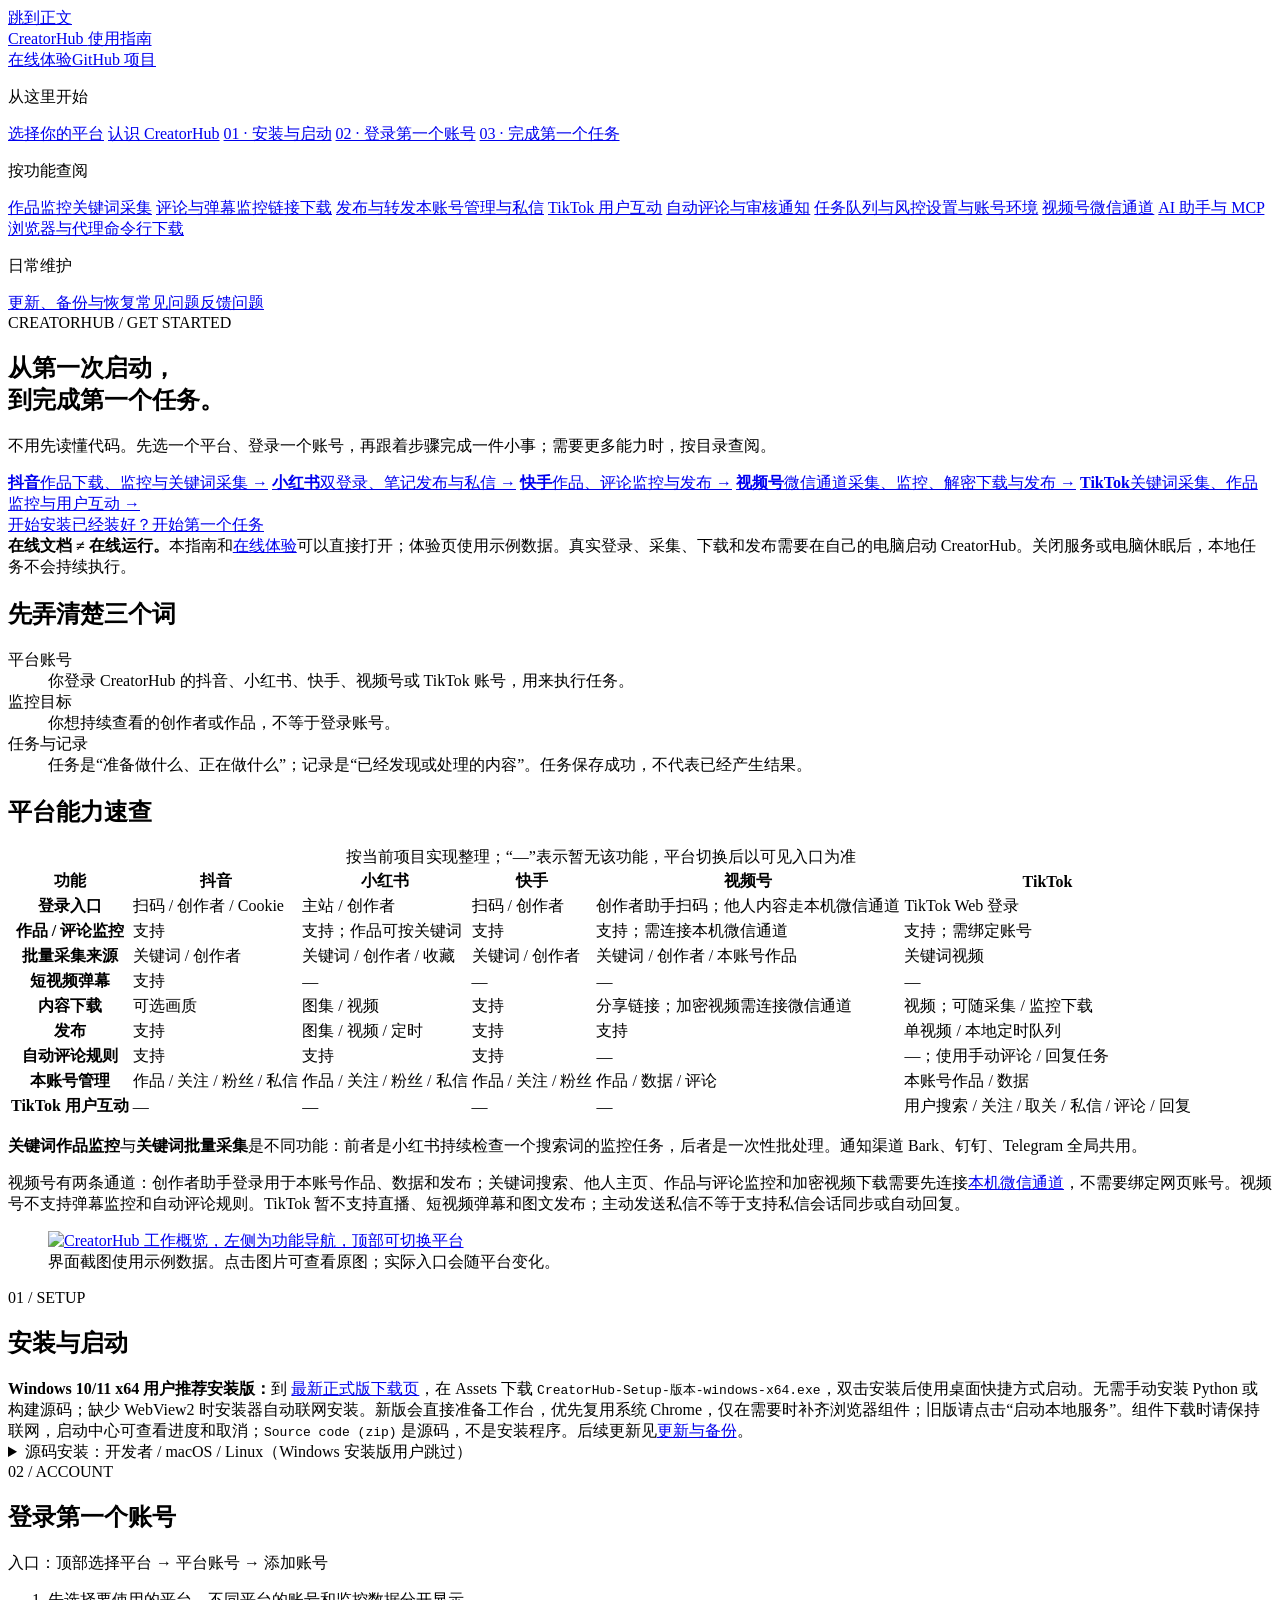
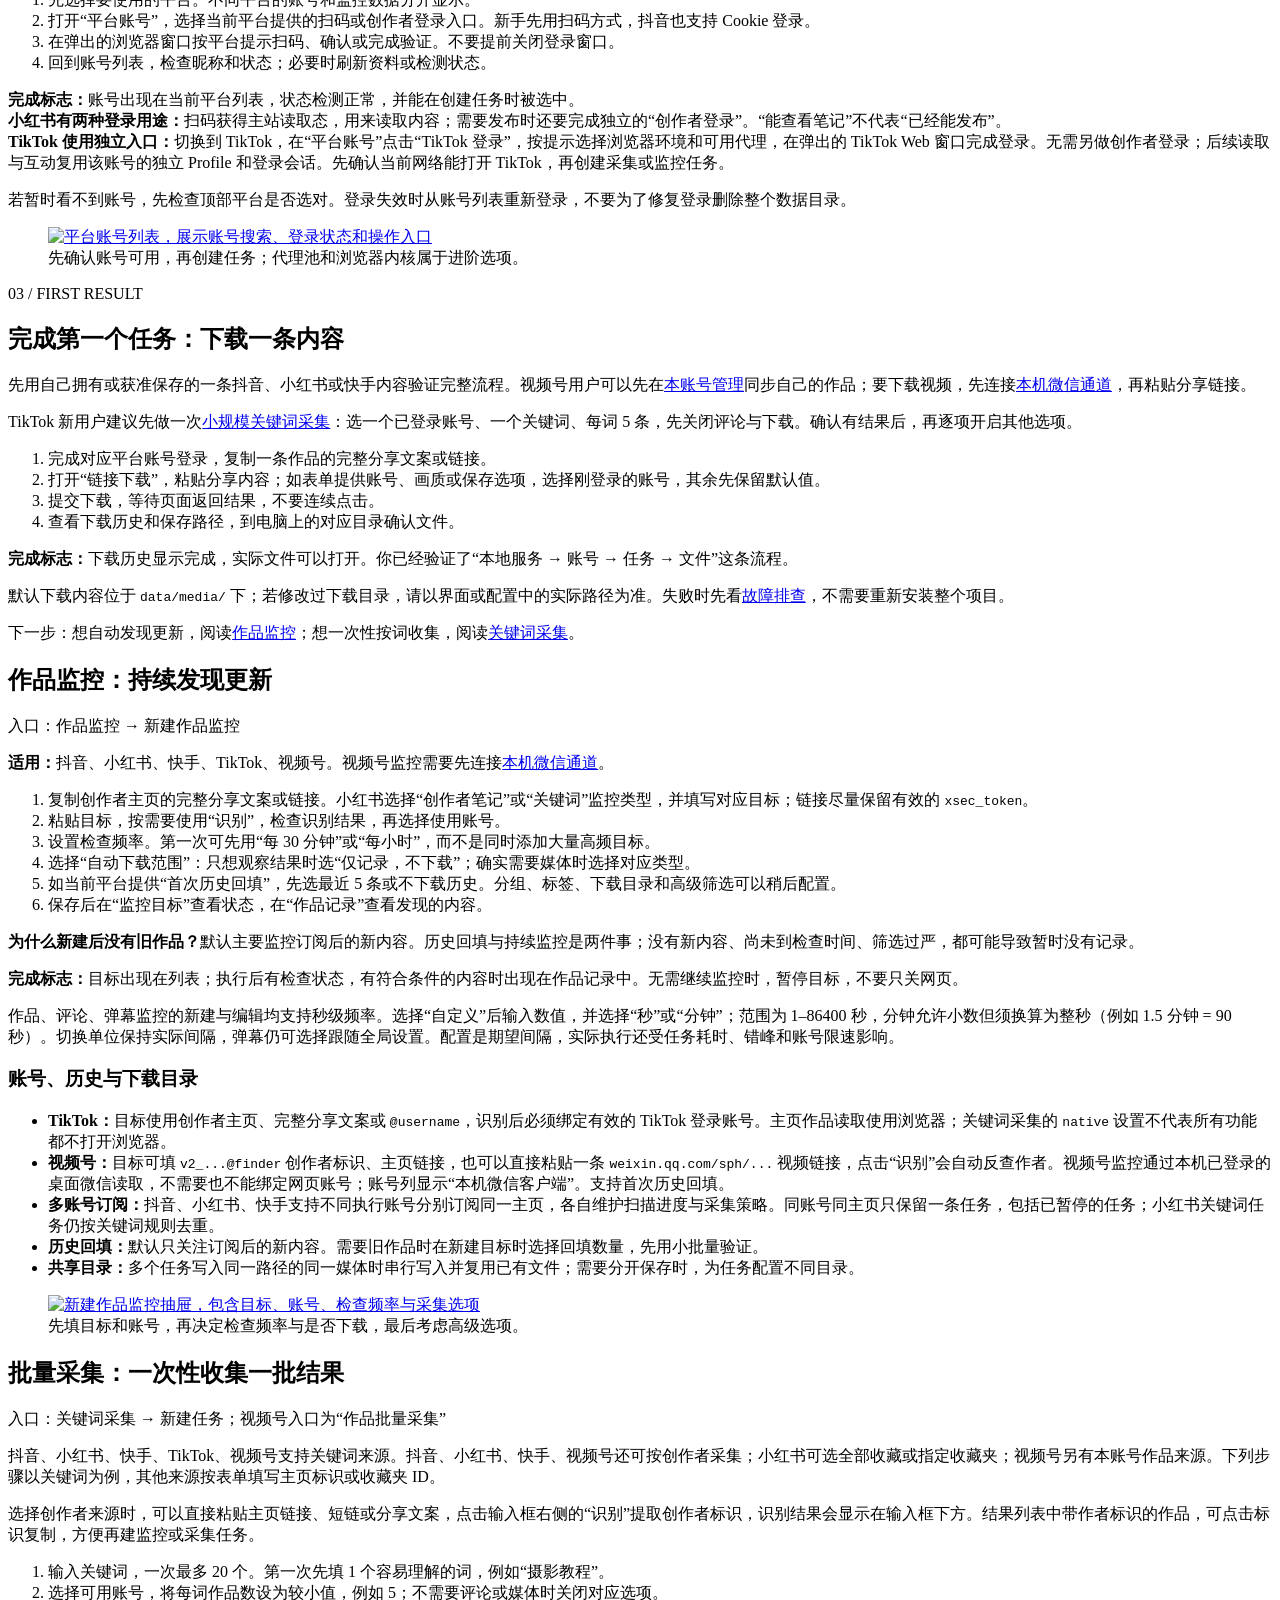
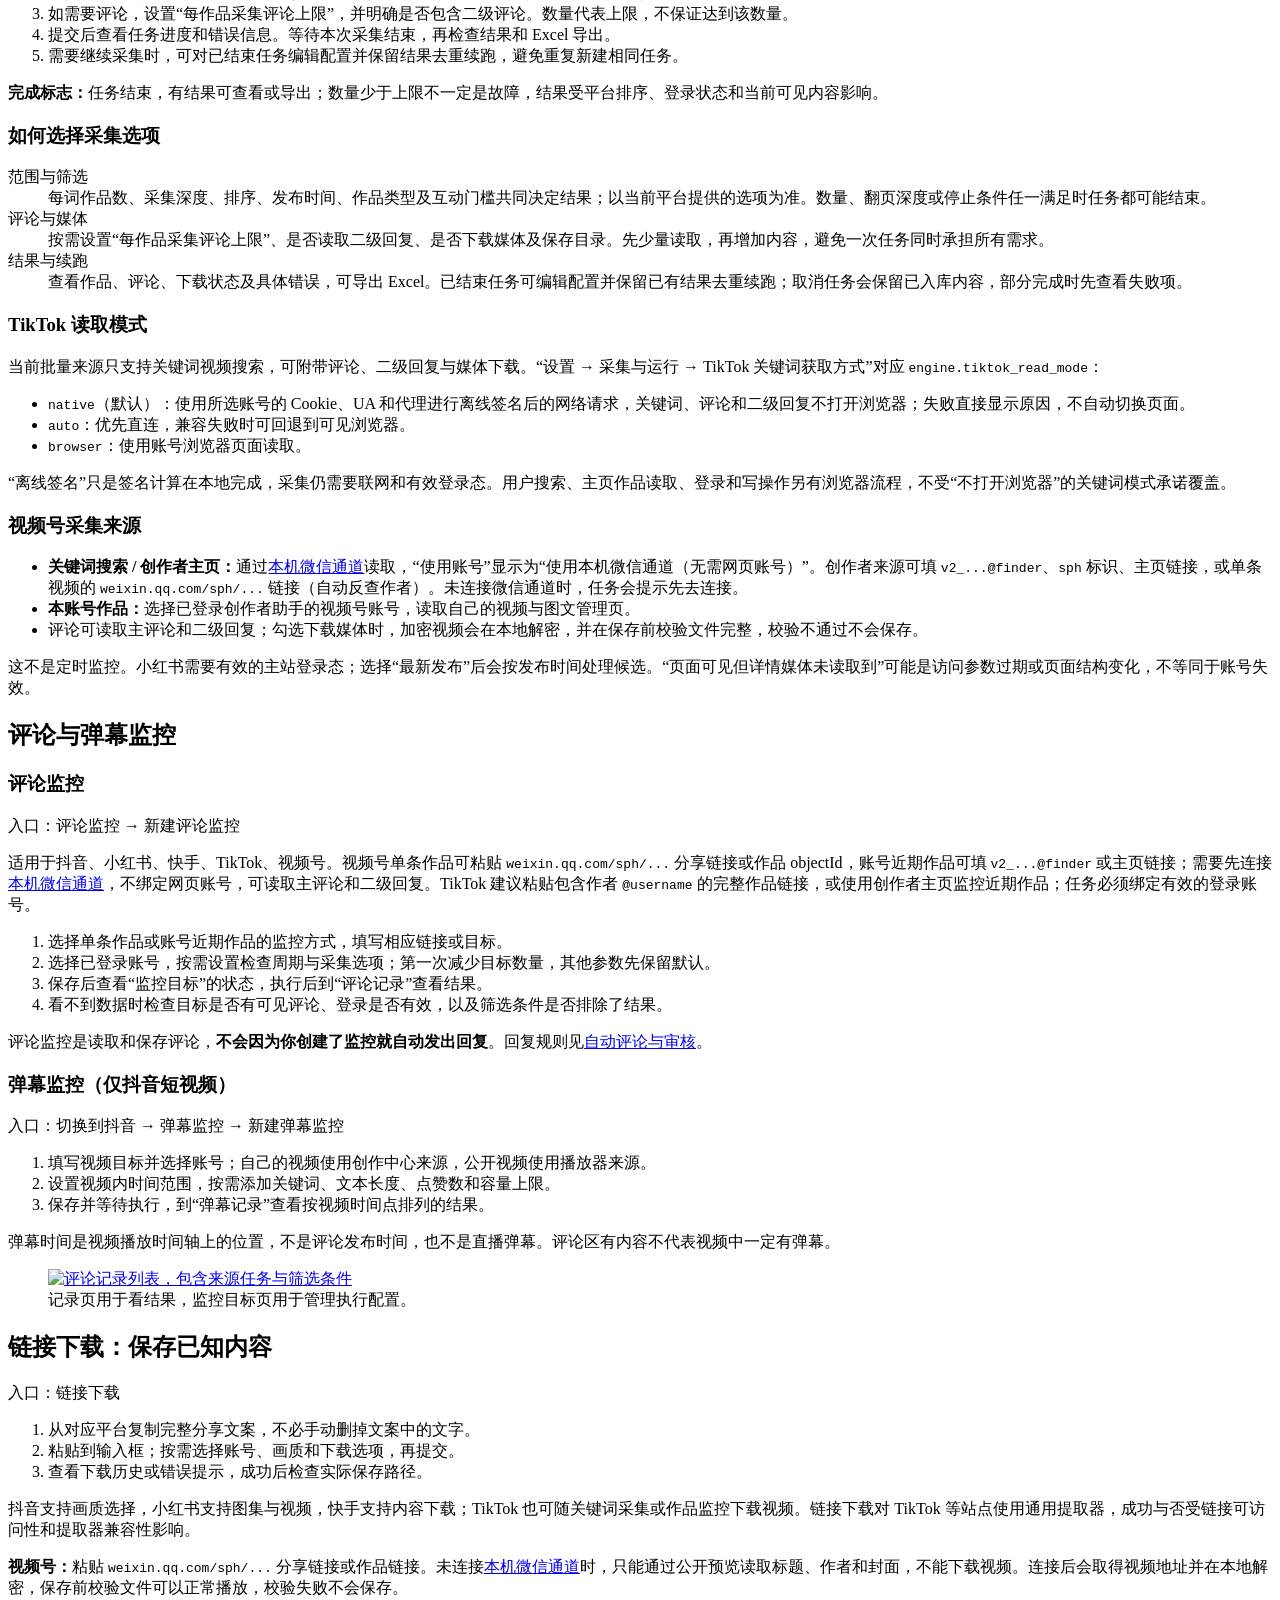
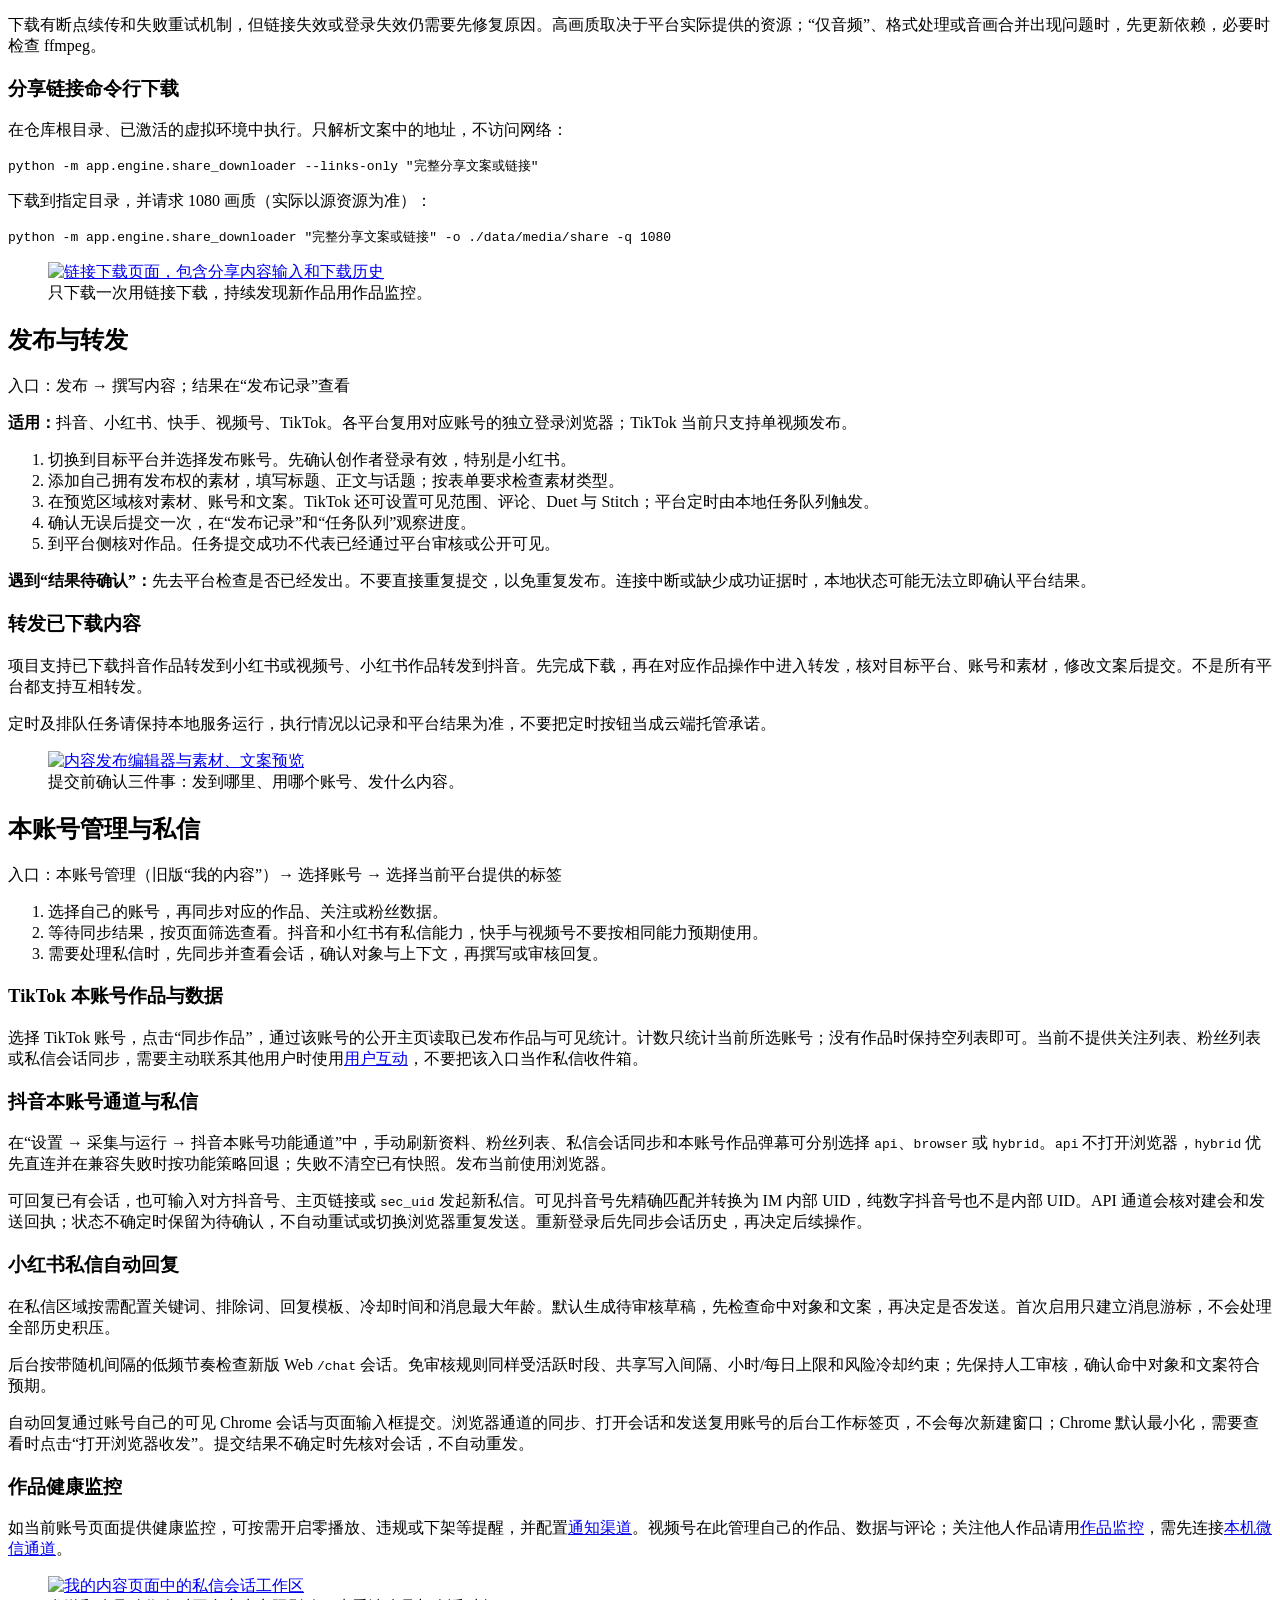
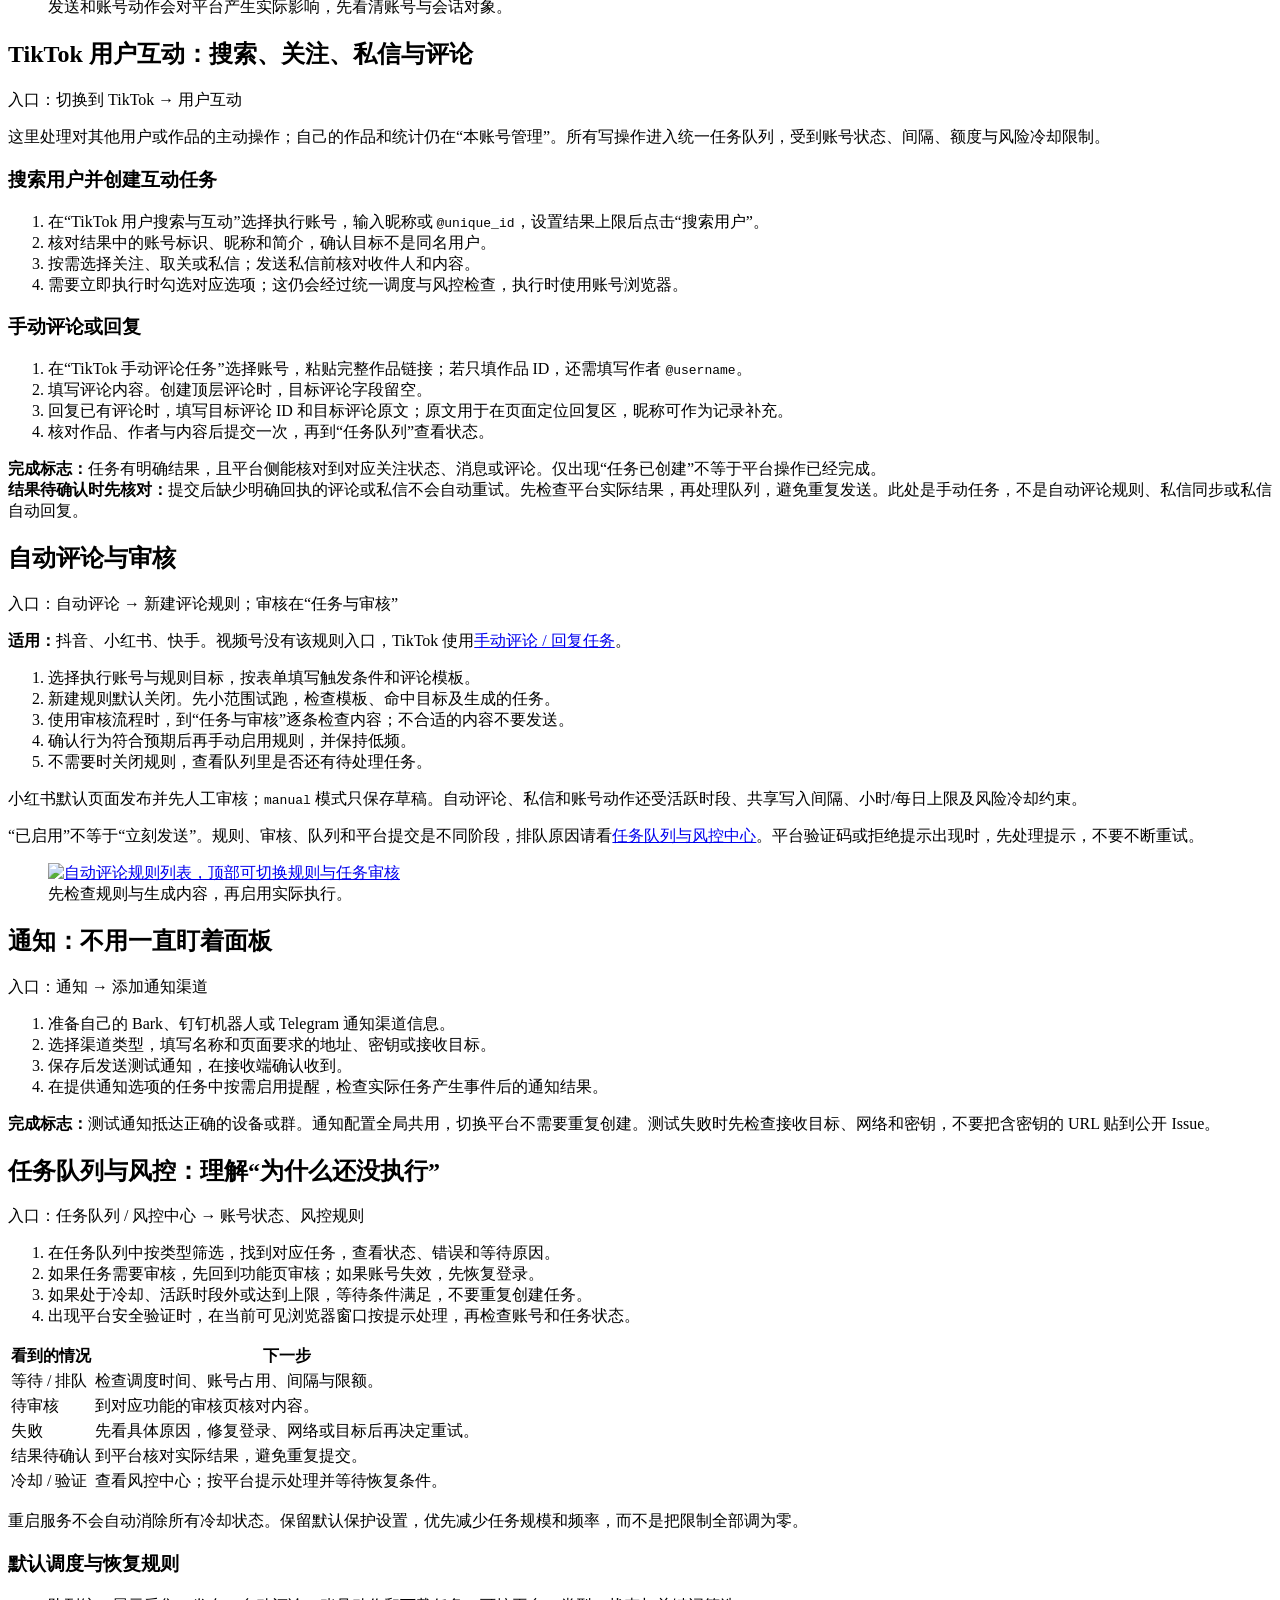
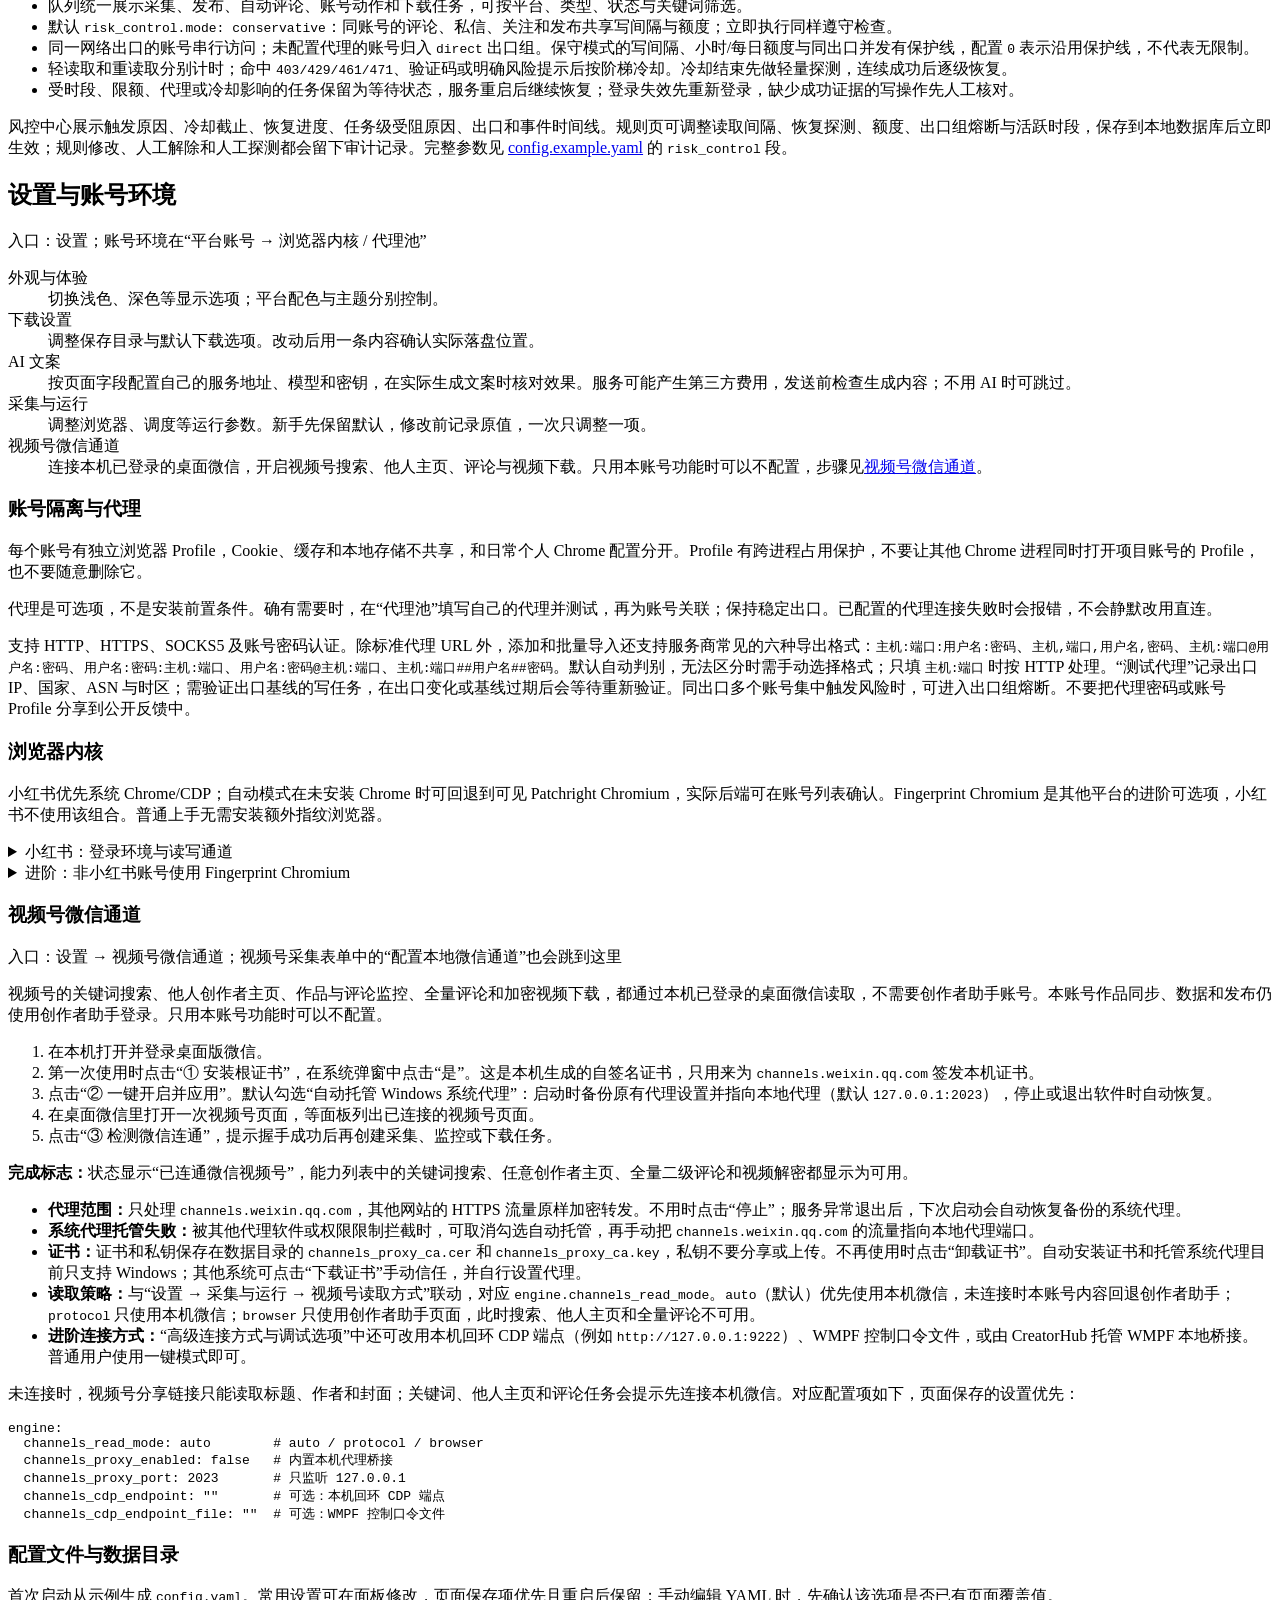
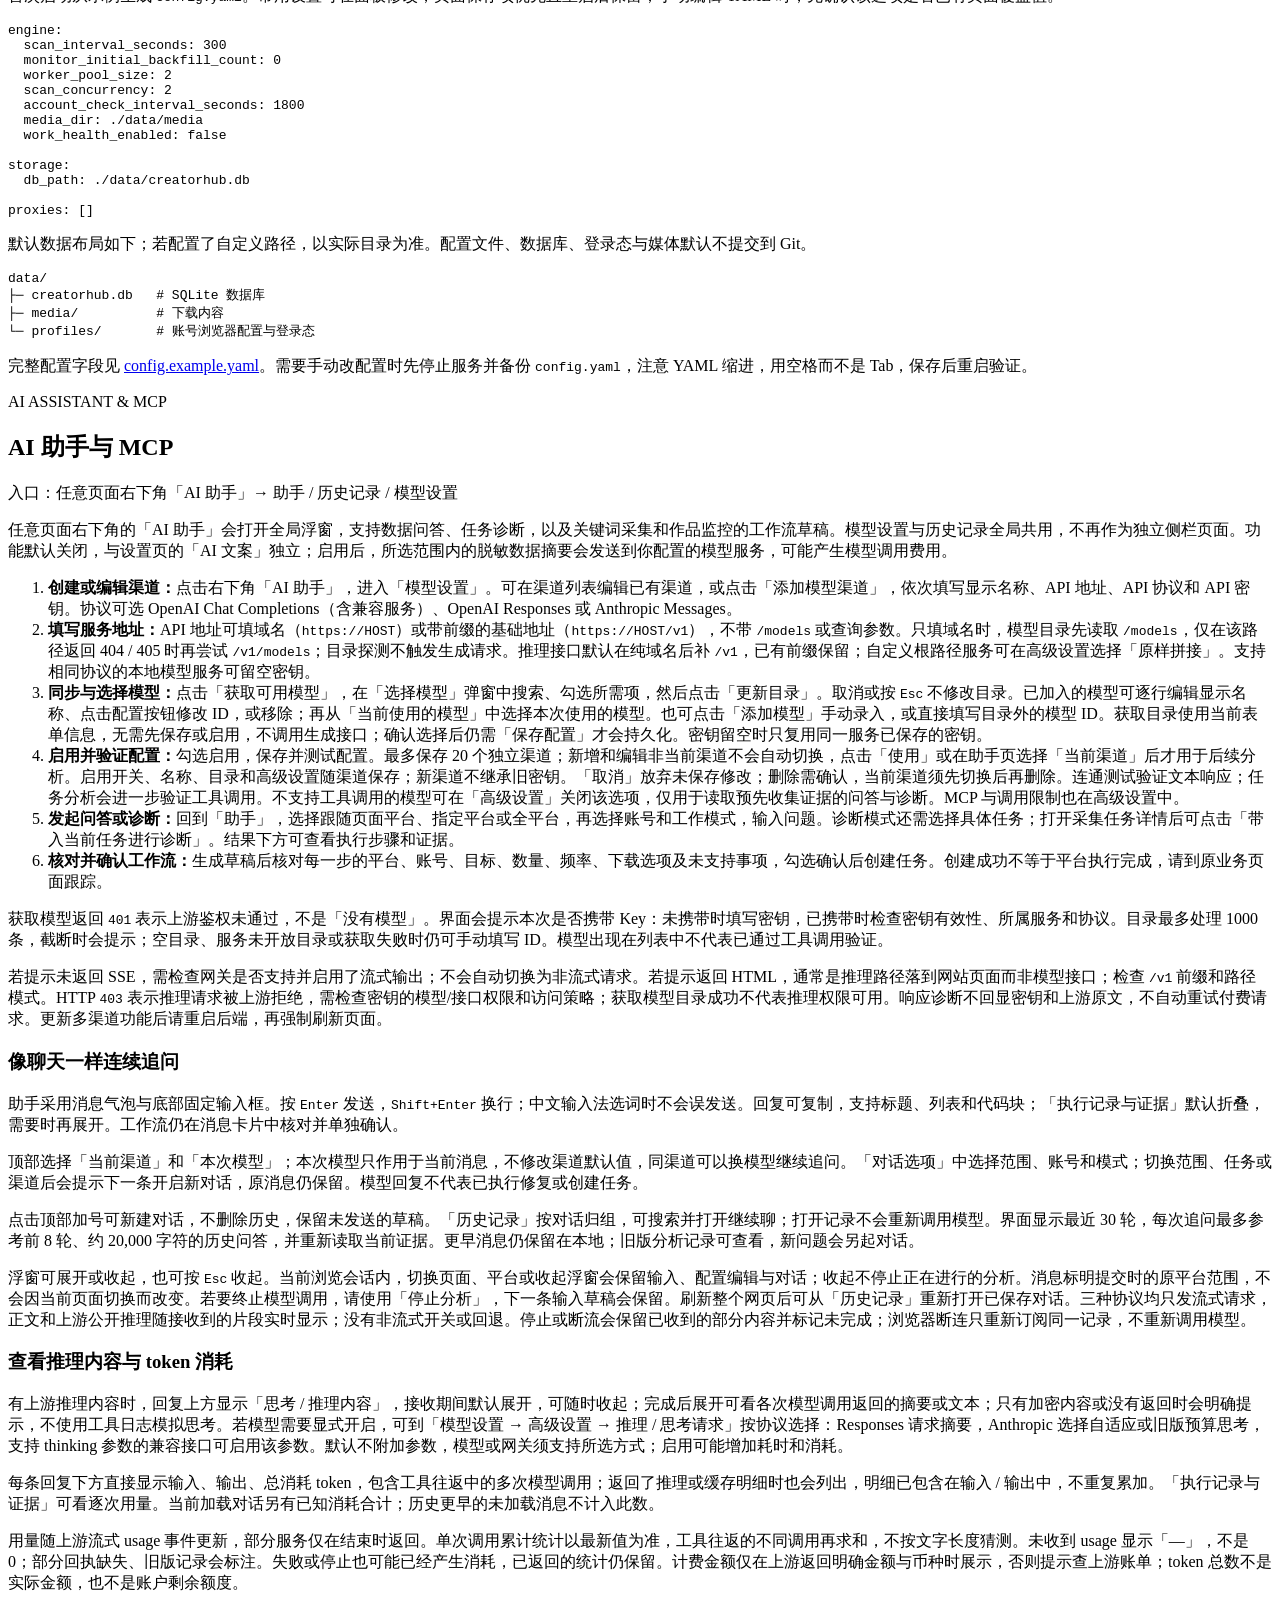
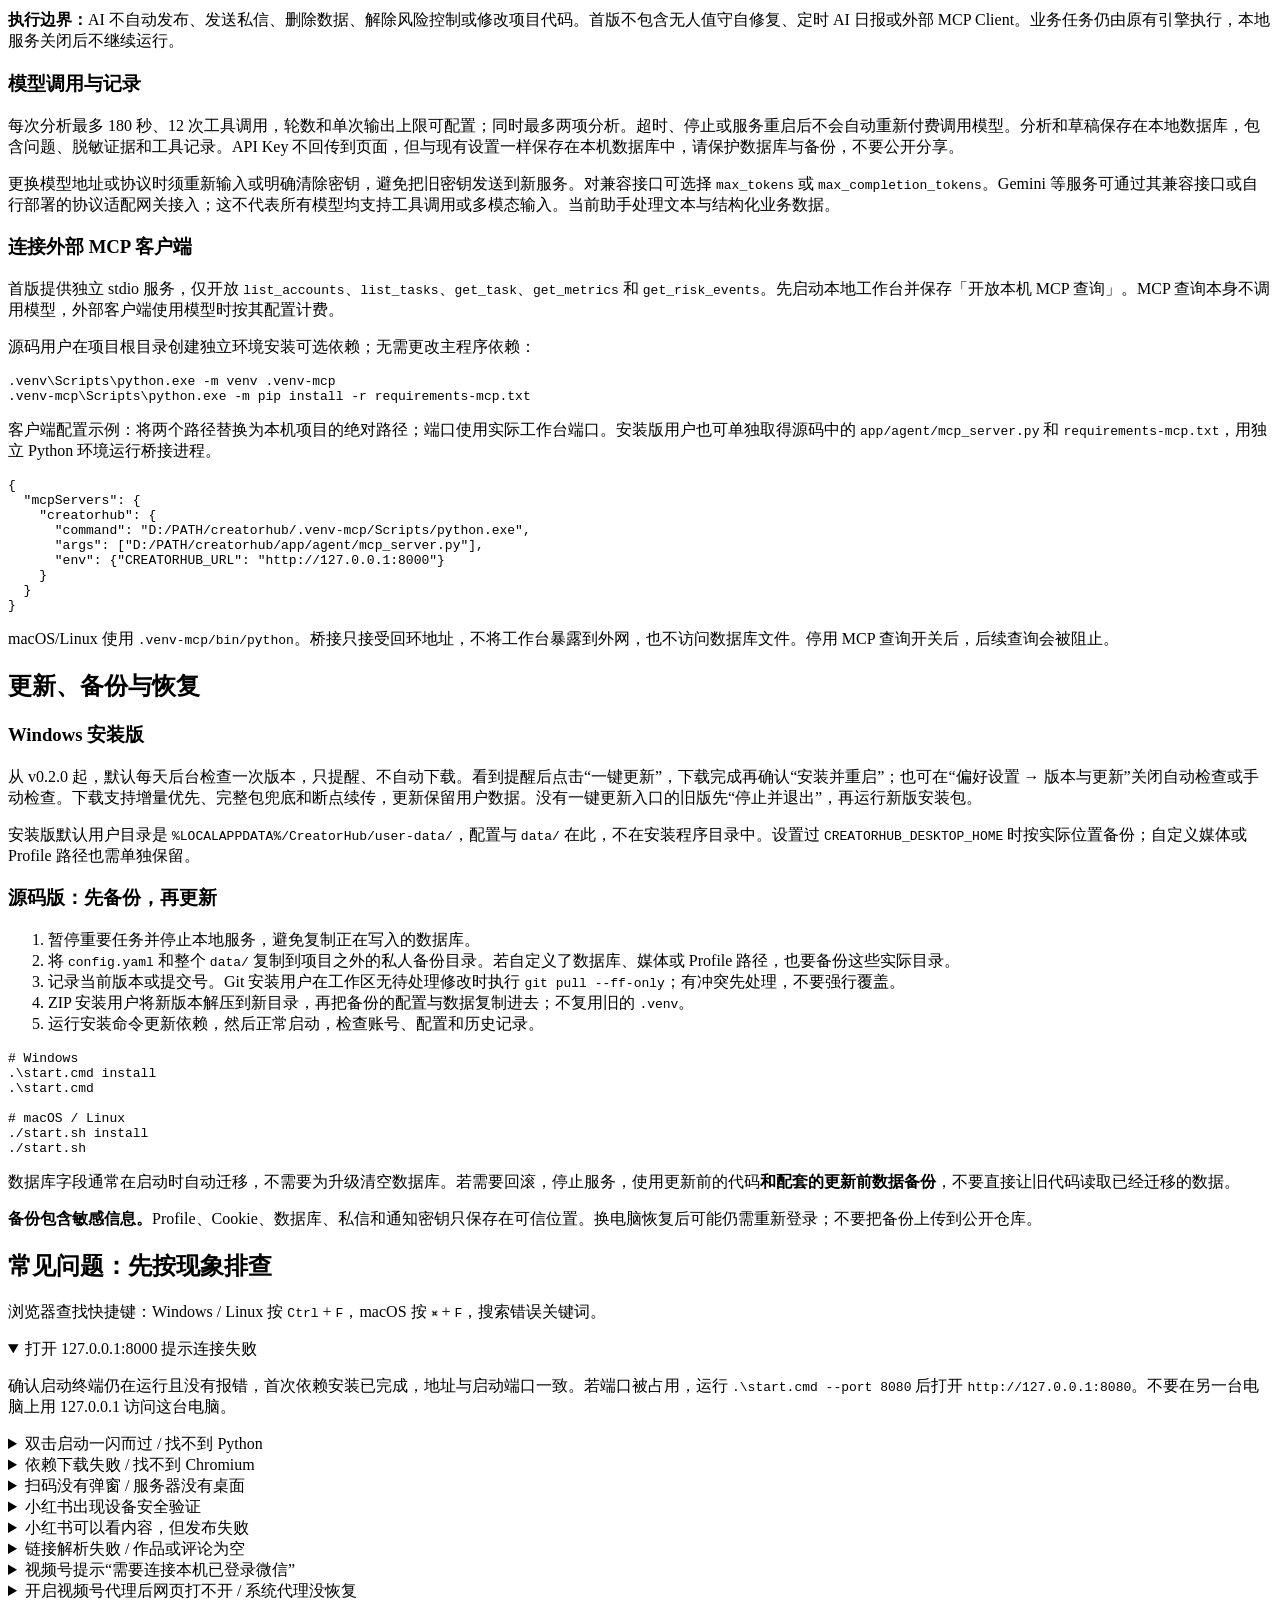
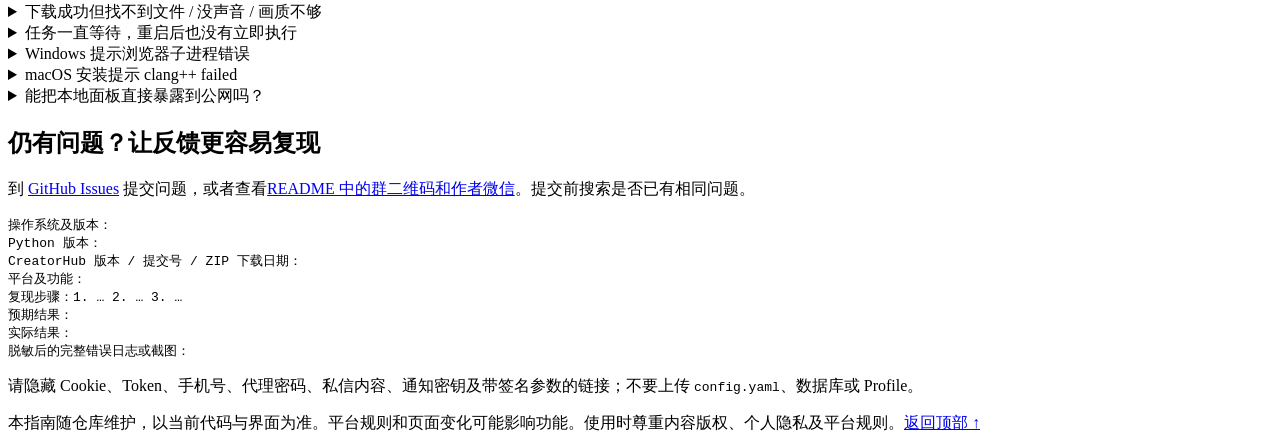
==== commit c04e5719: "关键词采集结果支持作品评论监控" ====
--- a/guide/index.html
+++ b/guide/index.html
@@ -151,10 +151,10 @@
       <h2>批量采集：一次性收集一批结果</h2><p class="path">入口：关键词采集 → 新建任务；视频号入口为“作品批量采集”</p>
       <p>抖音、小红书、快手、TikTok、视频号支持关键词来源。抖音、小红书、快手、视频号还可按创作者采集；小红书可选全部收藏或指定收藏夹；视频号另有本账号作品来源。下列步骤以关键词为例，其他来源按表单填写主页标识或收藏夹 ID。</p>
       <p>选择创作者来源时，可以直接粘贴主页链接、短链或分享文案，点击输入框右侧的“识别”提取创作者标识，识别结果会显示在输入框下方。结果列表中带作者标识的作品，可点击标识复制，方便再建监控或采集任务。</p>
-      <ol><li>输入关键词，一次最多 20 个。第一次先填 1 个容易理解的词，例如“摄影教程”。</li><li>选择可用账号，将每词作品数设为较小值，例如 5；不需要评论或媒体时关闭对应选项。</li><li>如需要评论，设置每作品评论数，并明确是否包含二级评论。数量代表上限，不保证达到该数量。</li><li>提交后查看任务进度和错误信息。等待本次采集结束，再检查结果和 Excel 导出。</li><li>需要继续采集时，可对已结束任务编辑配置并保留结果去重续跑，避免重复新建相同任务。</li></ol>
+      <ol><li>输入关键词，一次最多 20 个。第一次先填 1 个容易理解的词，例如“摄影教程”。</li><li>选择可用账号，将每词作品数设为较小值，例如 5；不需要评论或媒体时关闭对应选项。</li><li>如需要评论，设置“每作品采集评论上限”，并明确是否包含二级评论。数量代表上限，不保证达到该数量。</li><li>提交后查看任务进度和错误信息。等待本次采集结束，再检查结果和 Excel 导出。</li><li>需要继续采集时，可对已结束任务编辑配置并保留结果去重续跑，避免重复新建相同任务。</li></ol>
       <p><strong>完成标志：</strong>任务结束，有结果可查看或导出；数量少于上限不一定是故障，结果受平台排序、登录状态和当前可见内容影响。</p>
       <h3>如何选择采集选项</h3>
-      <dl><dt>范围与筛选</dt><dd>每词作品数、采集深度、排序、发布时间、作品类型及互动门槛共同决定结果；以当前平台提供的选项为准。数量、翻页深度或停止条件任一满足时任务都可能结束。</dd><dt>评论与媒体</dt><dd>按需设置每作品评论上限、是否读取二级回复、是否下载媒体及保存目录。先少量读取，再增加内容，避免一次任务同时承担所有需求。</dd><dt>结果与续跑</dt><dd>查看作品、评论、下载状态及具体错误，可导出 Excel。已结束任务可编辑配置并保留已有结果去重续跑；取消任务会保留已入库内容，部分完成时先查看失败项。</dd></dl>
+      <dl><dt>范围与筛选</dt><dd>每词作品数、采集深度、排序、发布时间、作品类型及互动门槛共同决定结果；以当前平台提供的选项为准。数量、翻页深度或停止条件任一满足时任务都可能结束。</dd><dt>评论与媒体</dt><dd>按需设置“每作品采集评论上限”、是否读取二级回复、是否下载媒体及保存目录。先少量读取，再增加内容，避免一次任务同时承担所有需求。</dd><dt>结果与续跑</dt><dd>查看作品、评论、下载状态及具体错误，可导出 Excel。已结束任务可编辑配置并保留已有结果去重续跑；取消任务会保留已入库内容，部分完成时先查看失败项。</dd></dl>
       <h3>TikTok 读取模式</h3>
       <p>当前批量来源只支持关键词视频搜索，可附带评论、二级回复与媒体下载。“设置 → 采集与运行 → TikTok 关键词获取方式”对应 <code>engine.tiktok_read_mode</code>：</p>
       <ul><li><code>native</code>（默认）：使用所选账号的 Cookie、UA 和代理进行离线签名后的网络请求，关键词、评论和二级回复不打开浏览器；失败直接显示原因，不自动切换页面。</li><li><code>auto</code>：优先直连，兼容失败时可回退到可见浏览器。</li><li><code>browser</code>：使用账号浏览器页面读取。</li></ul>
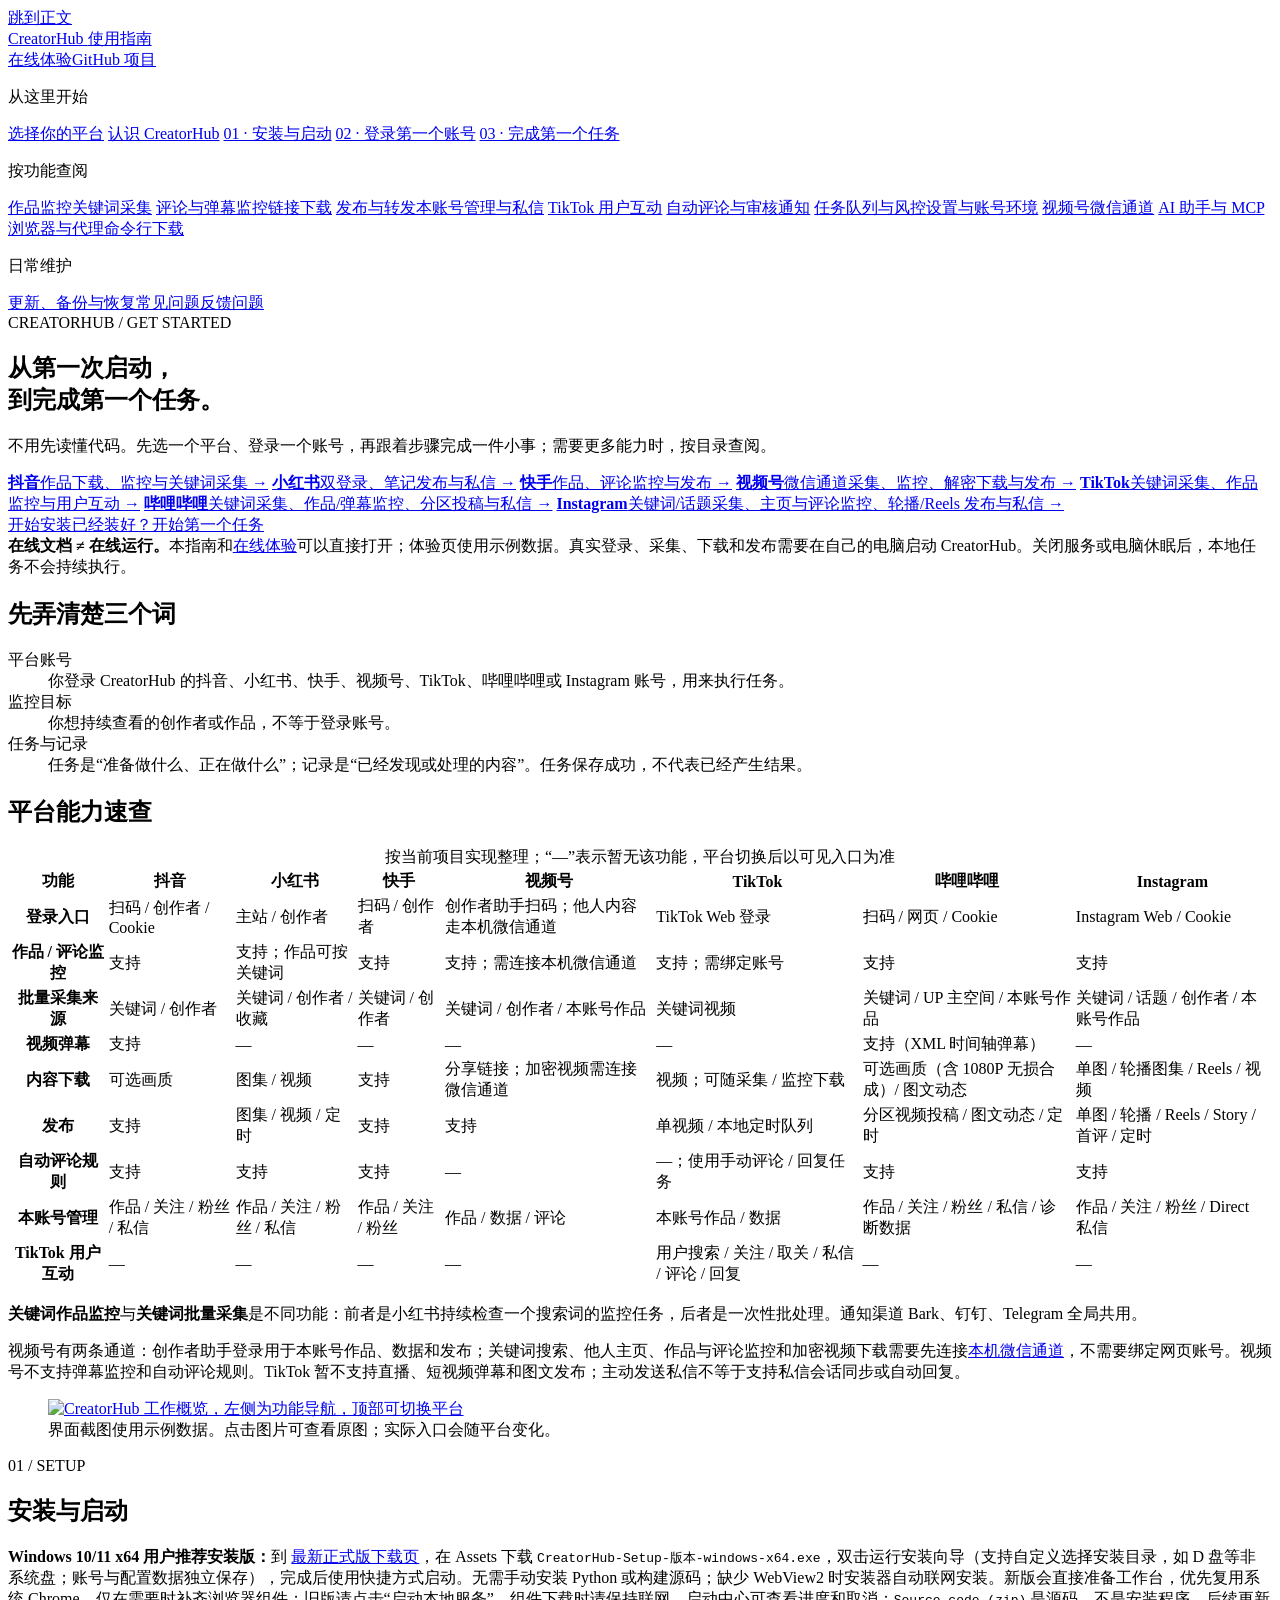
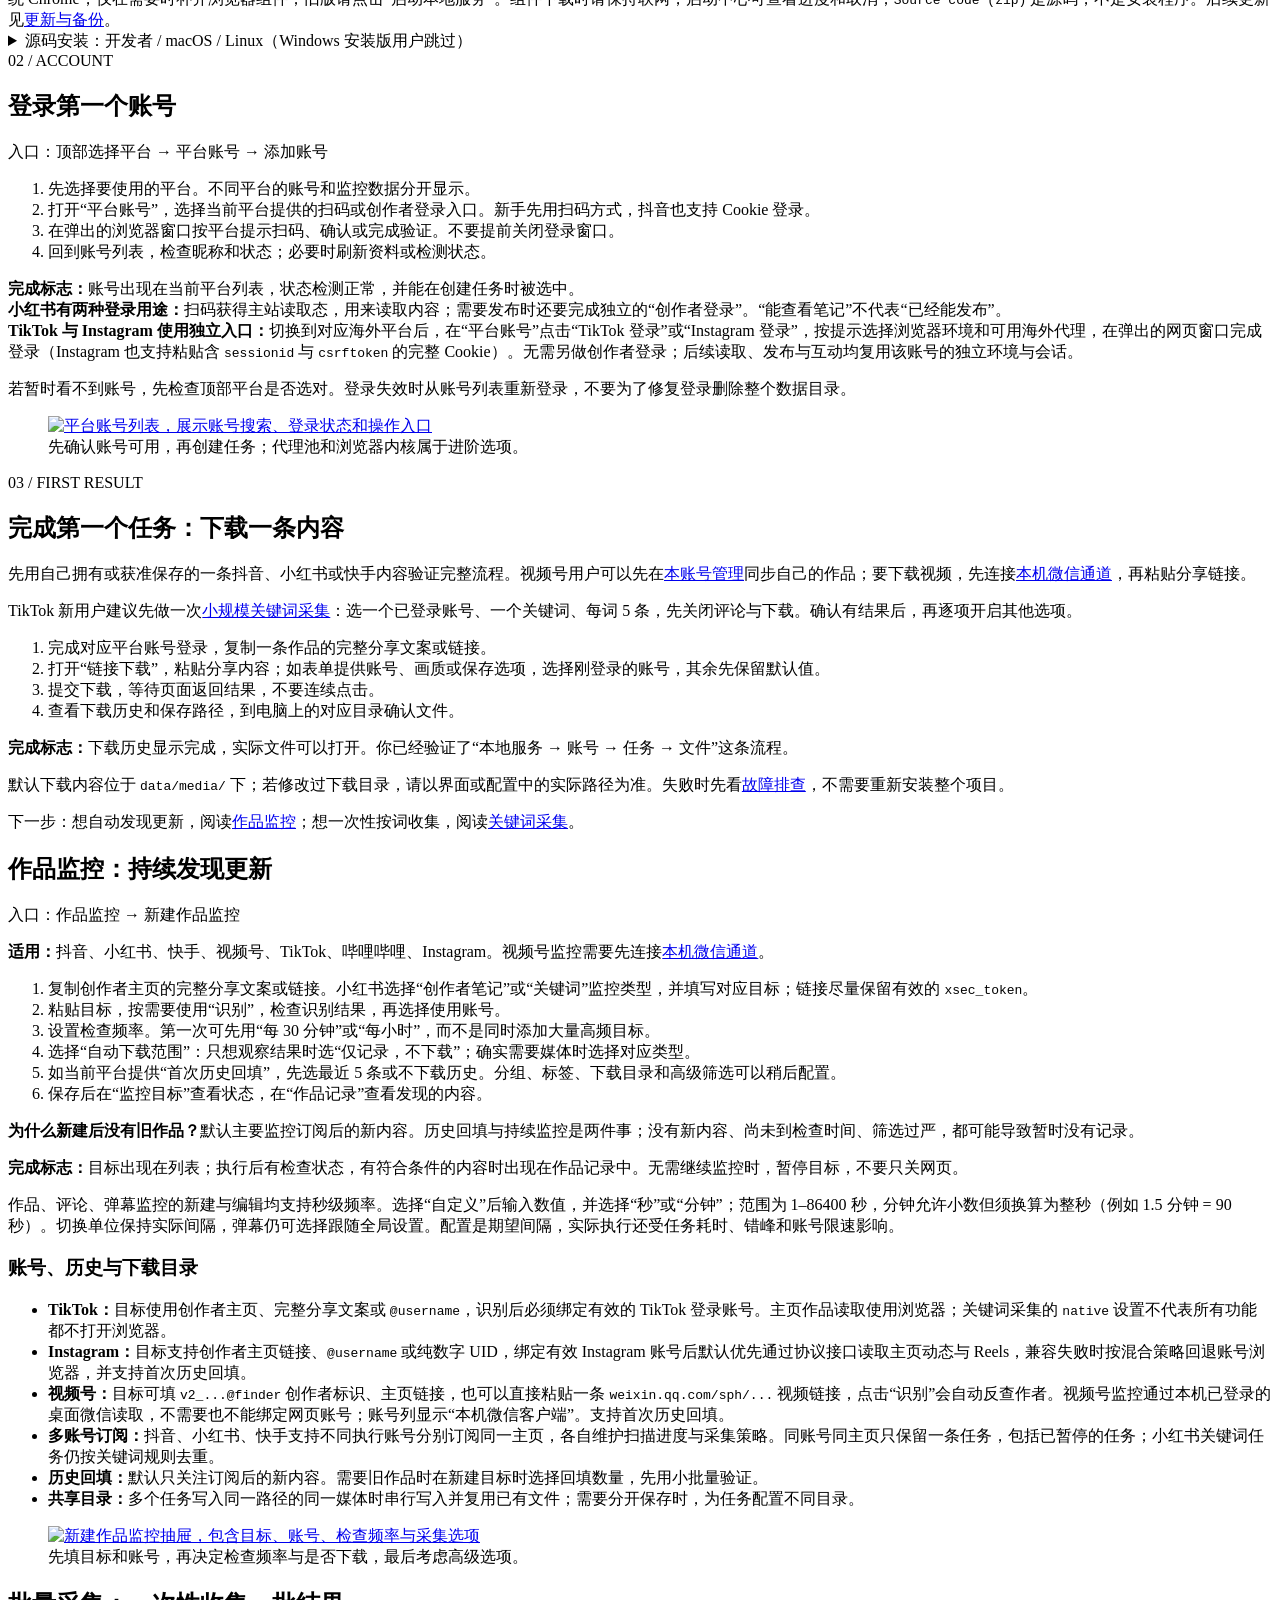
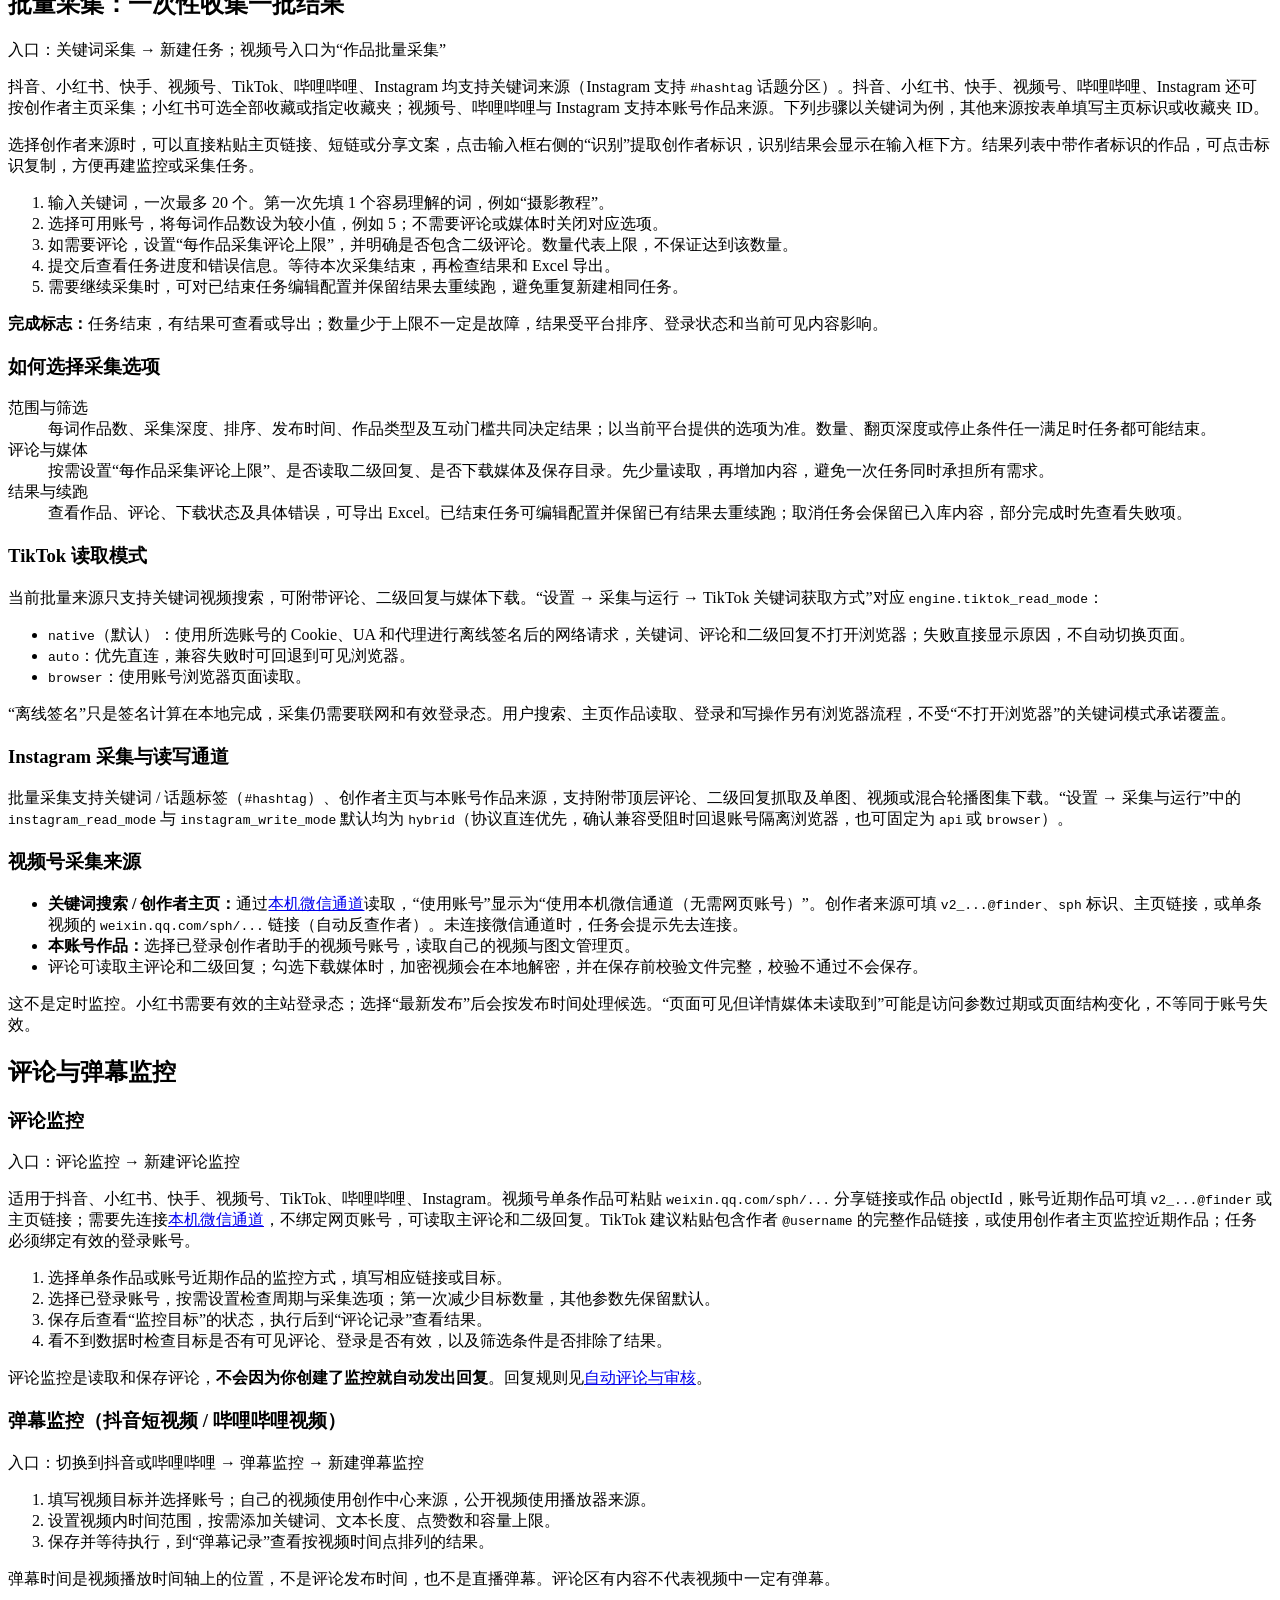
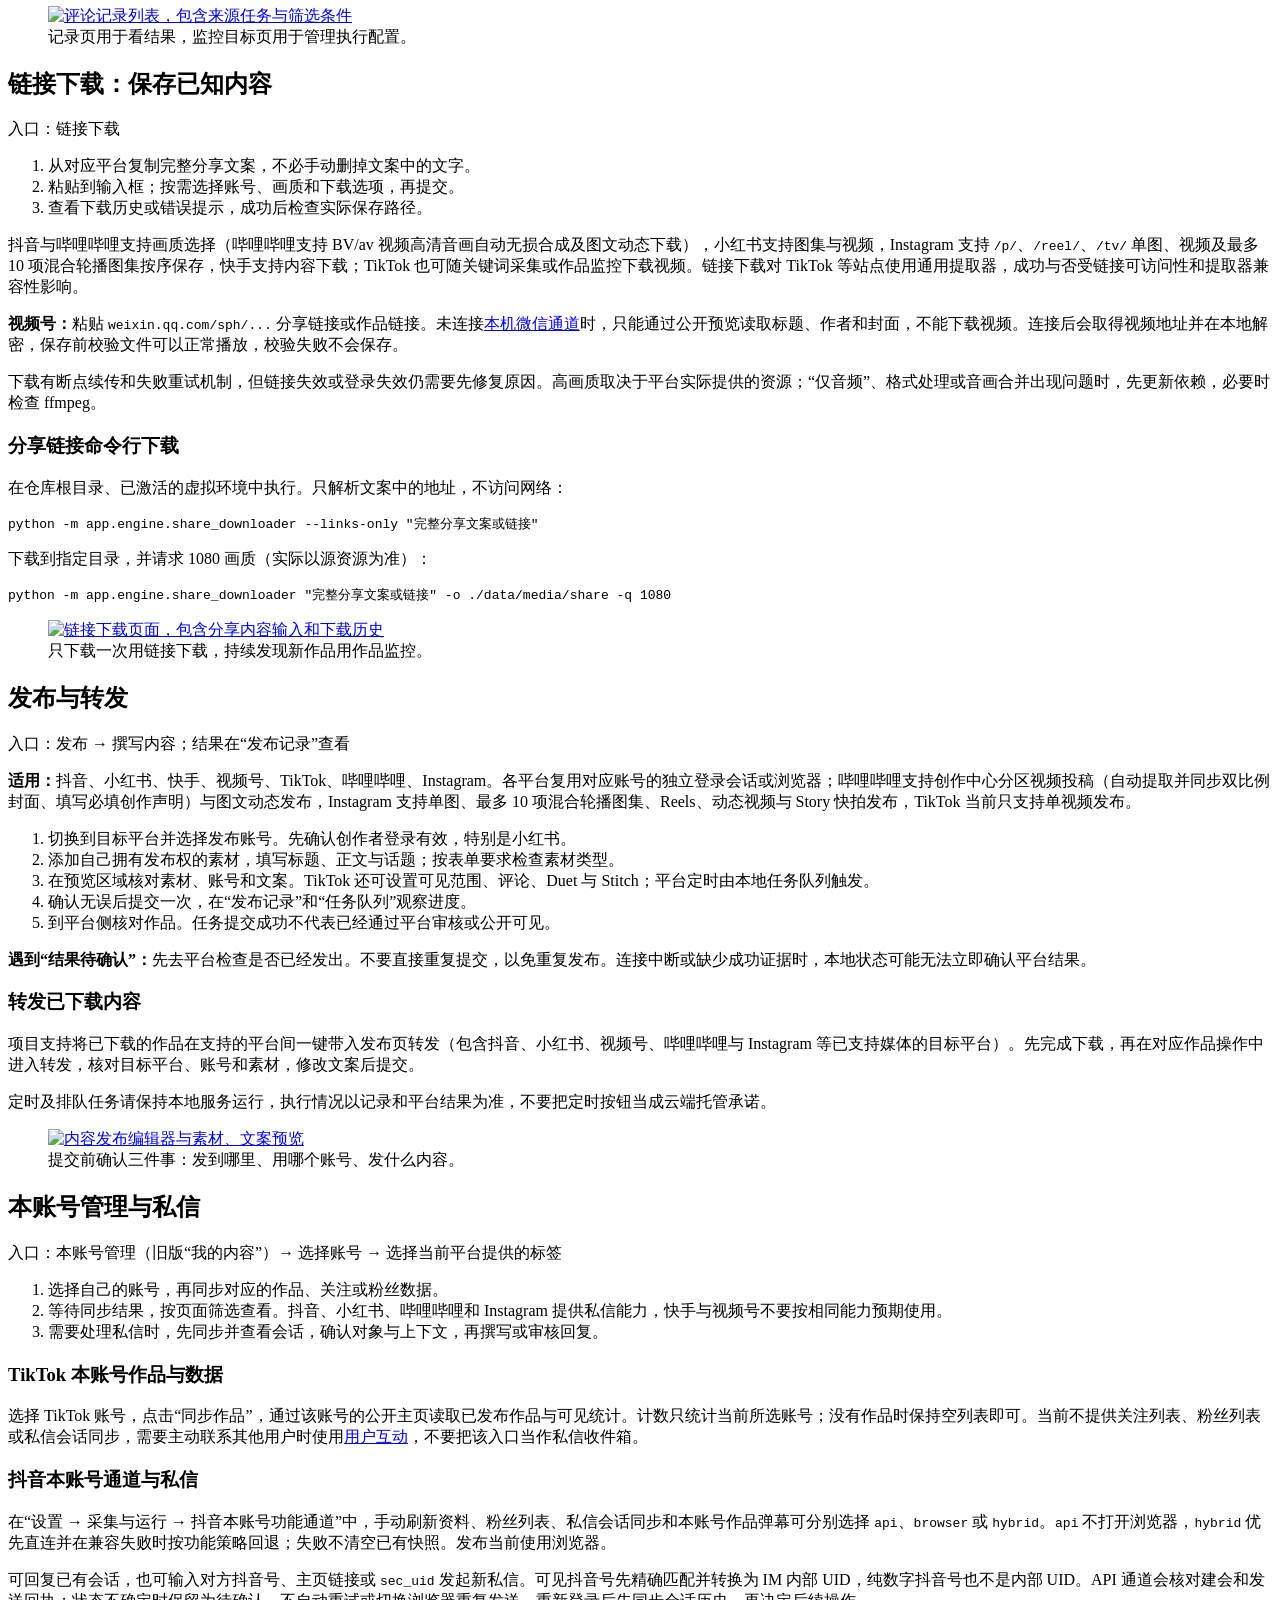
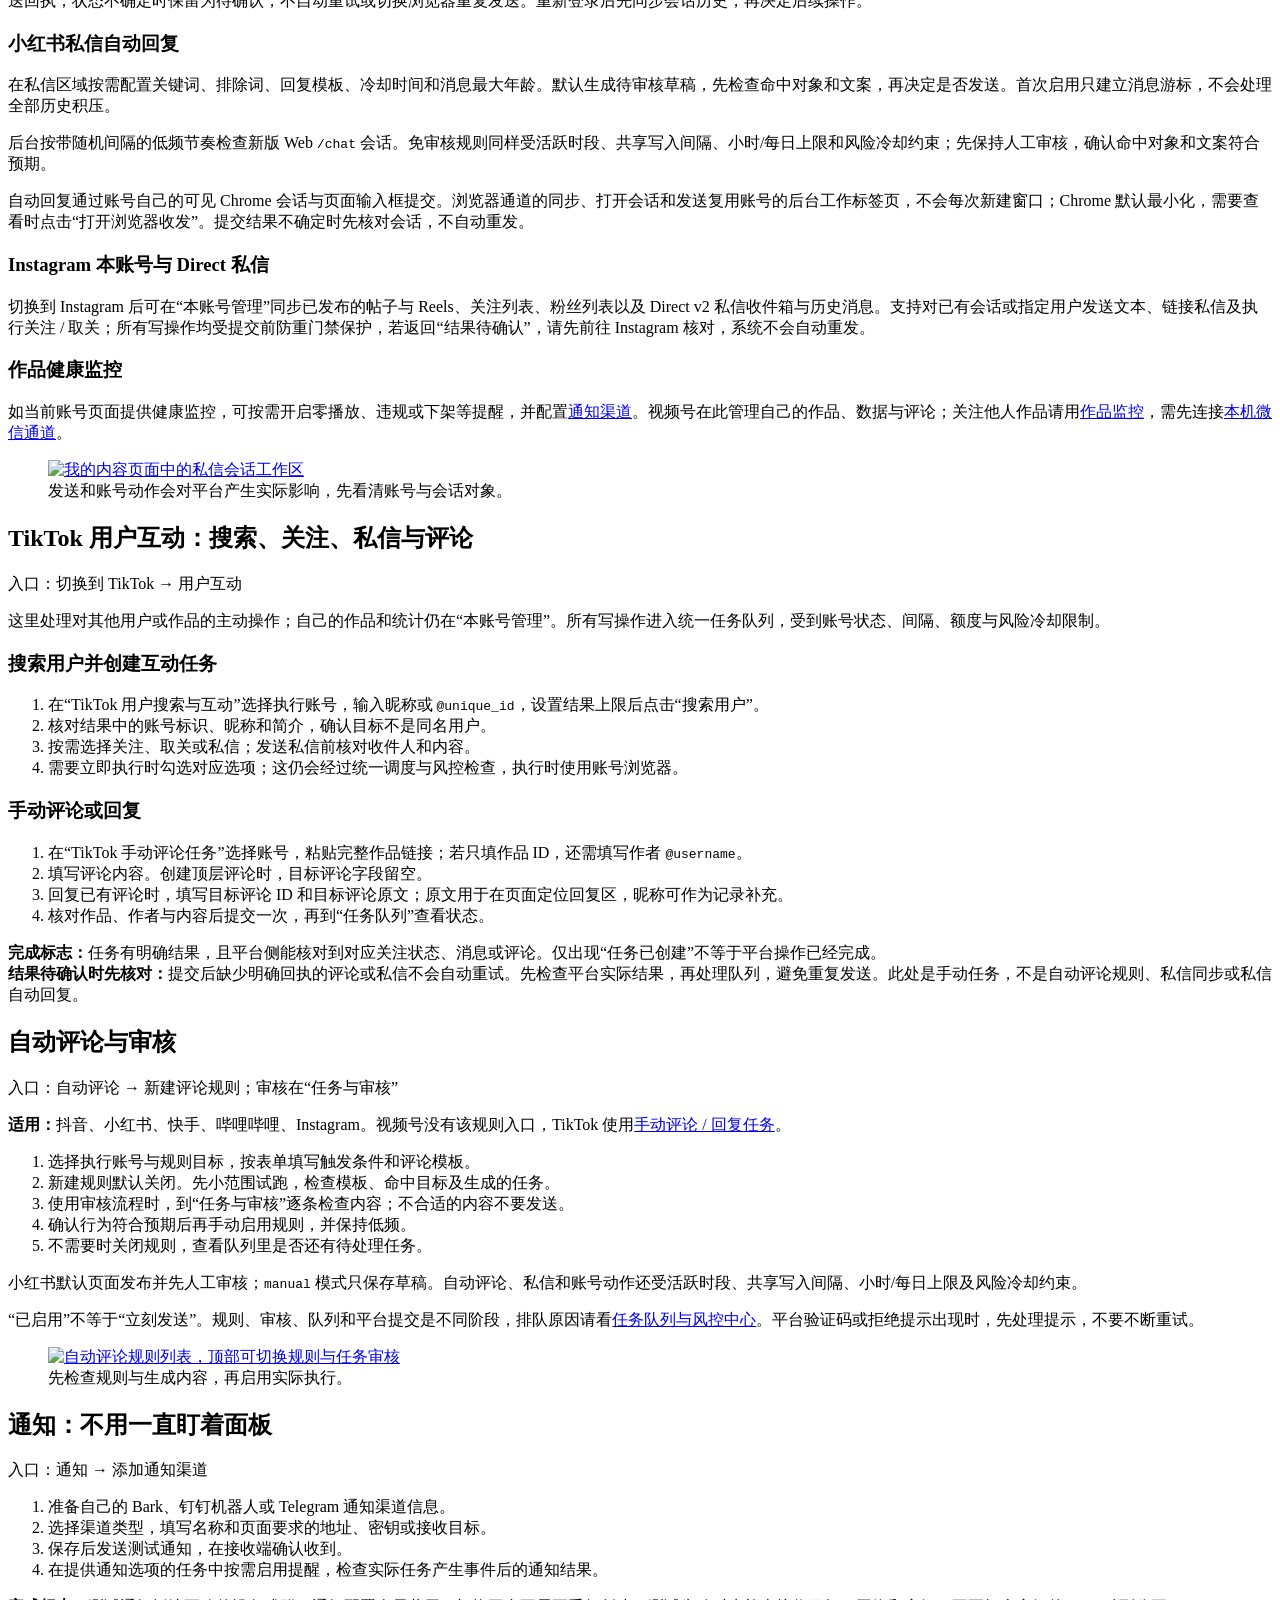
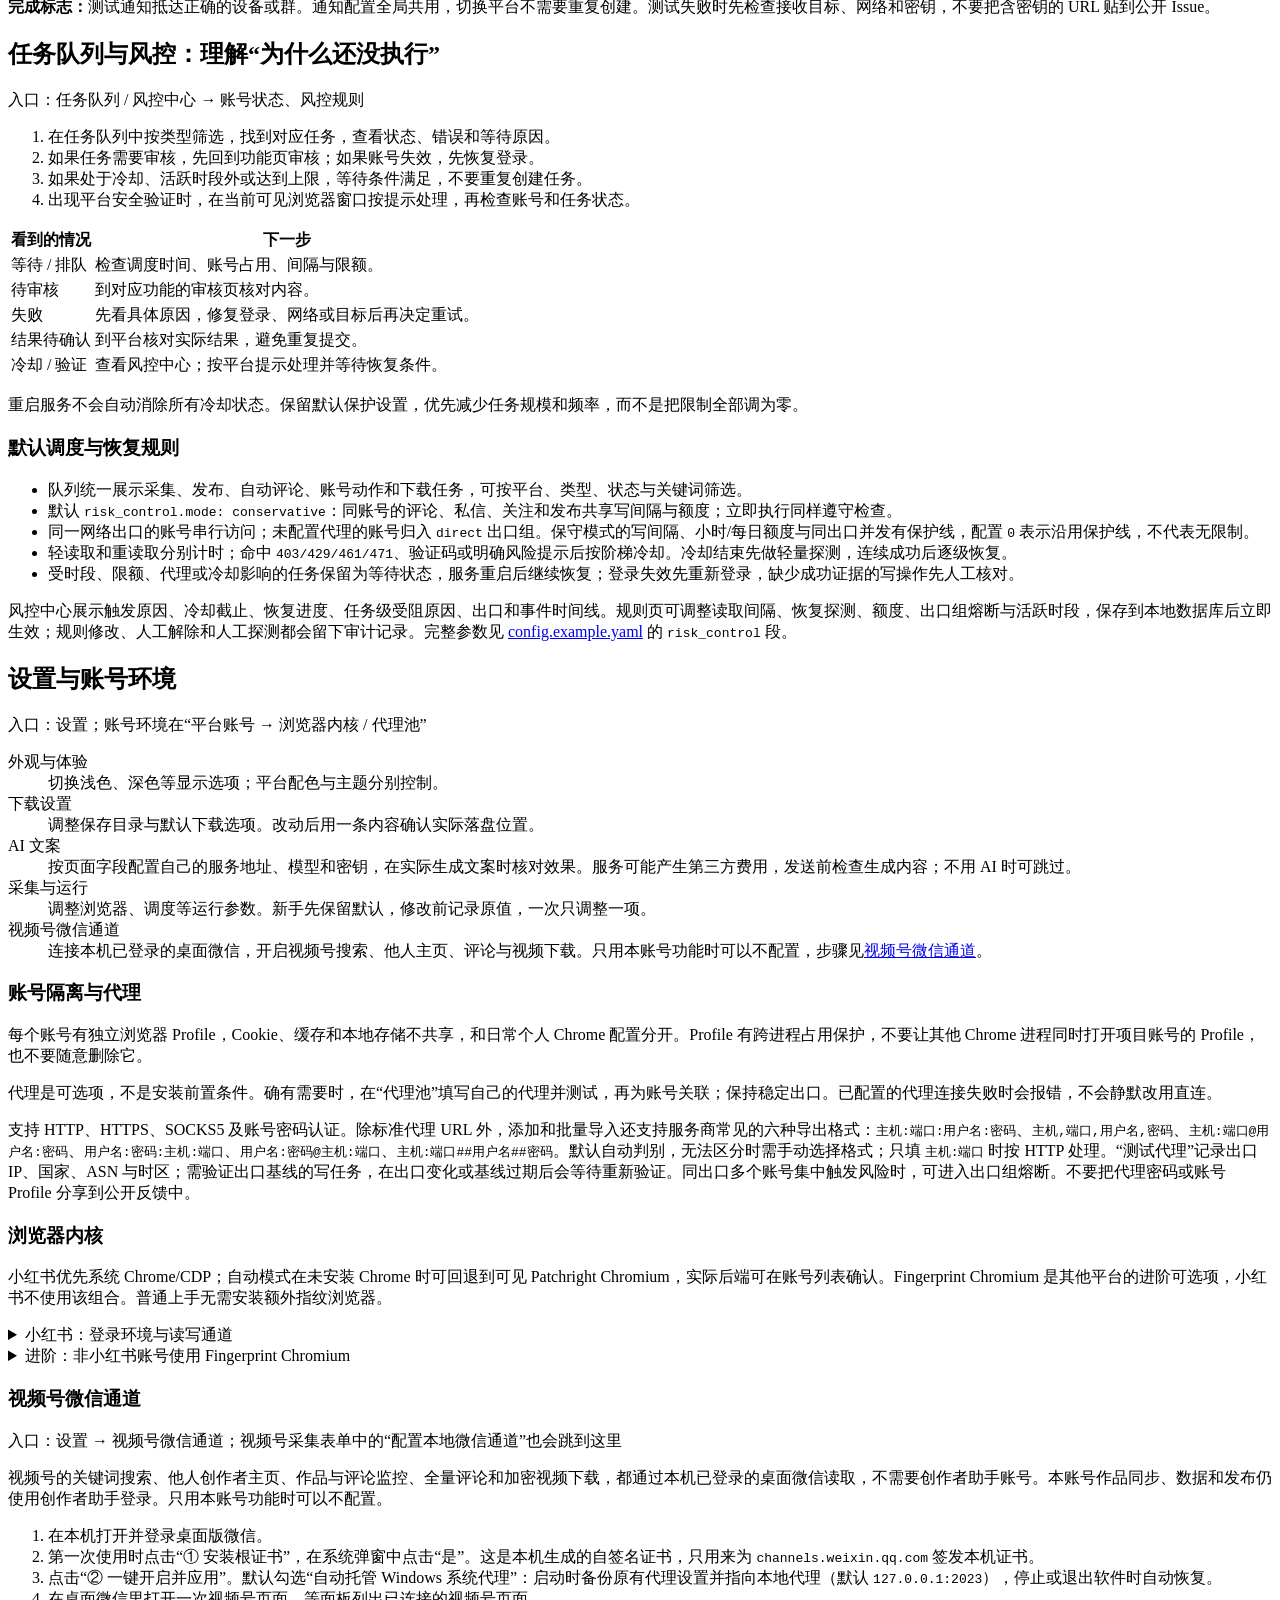
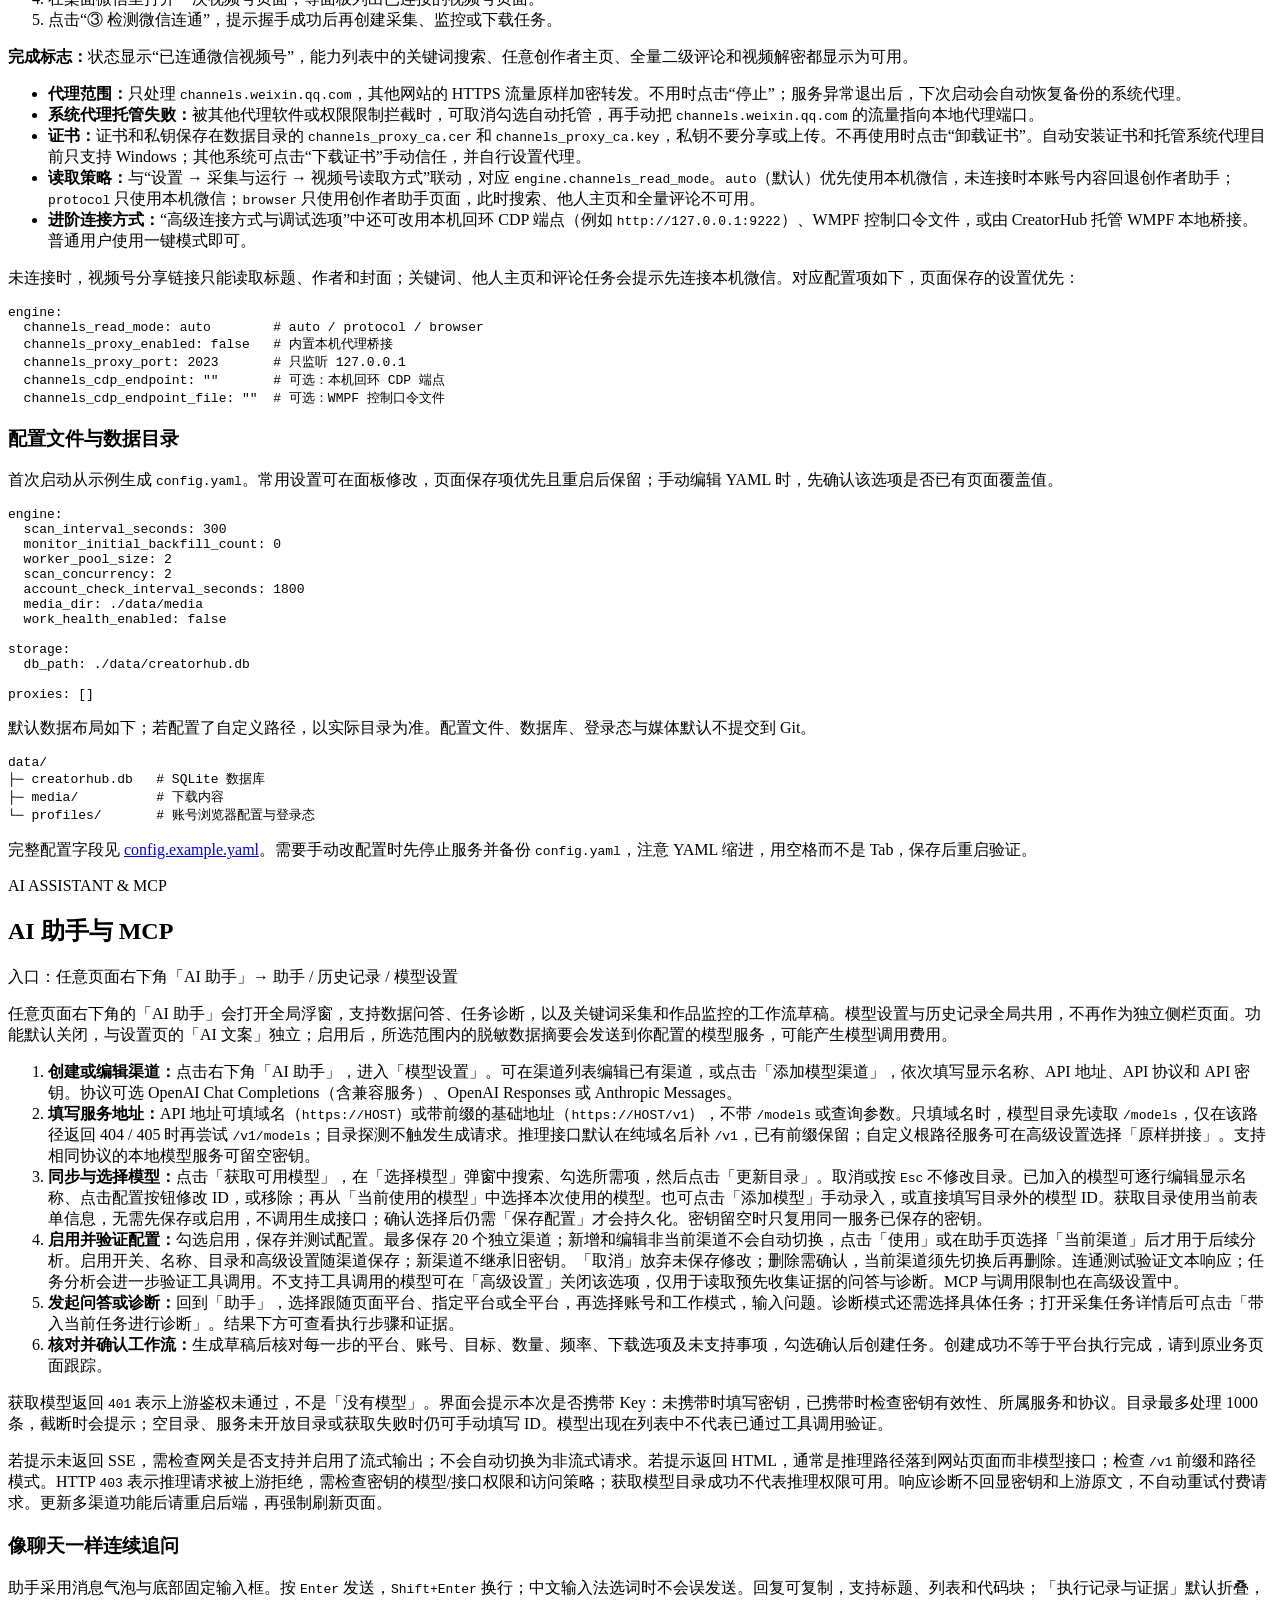
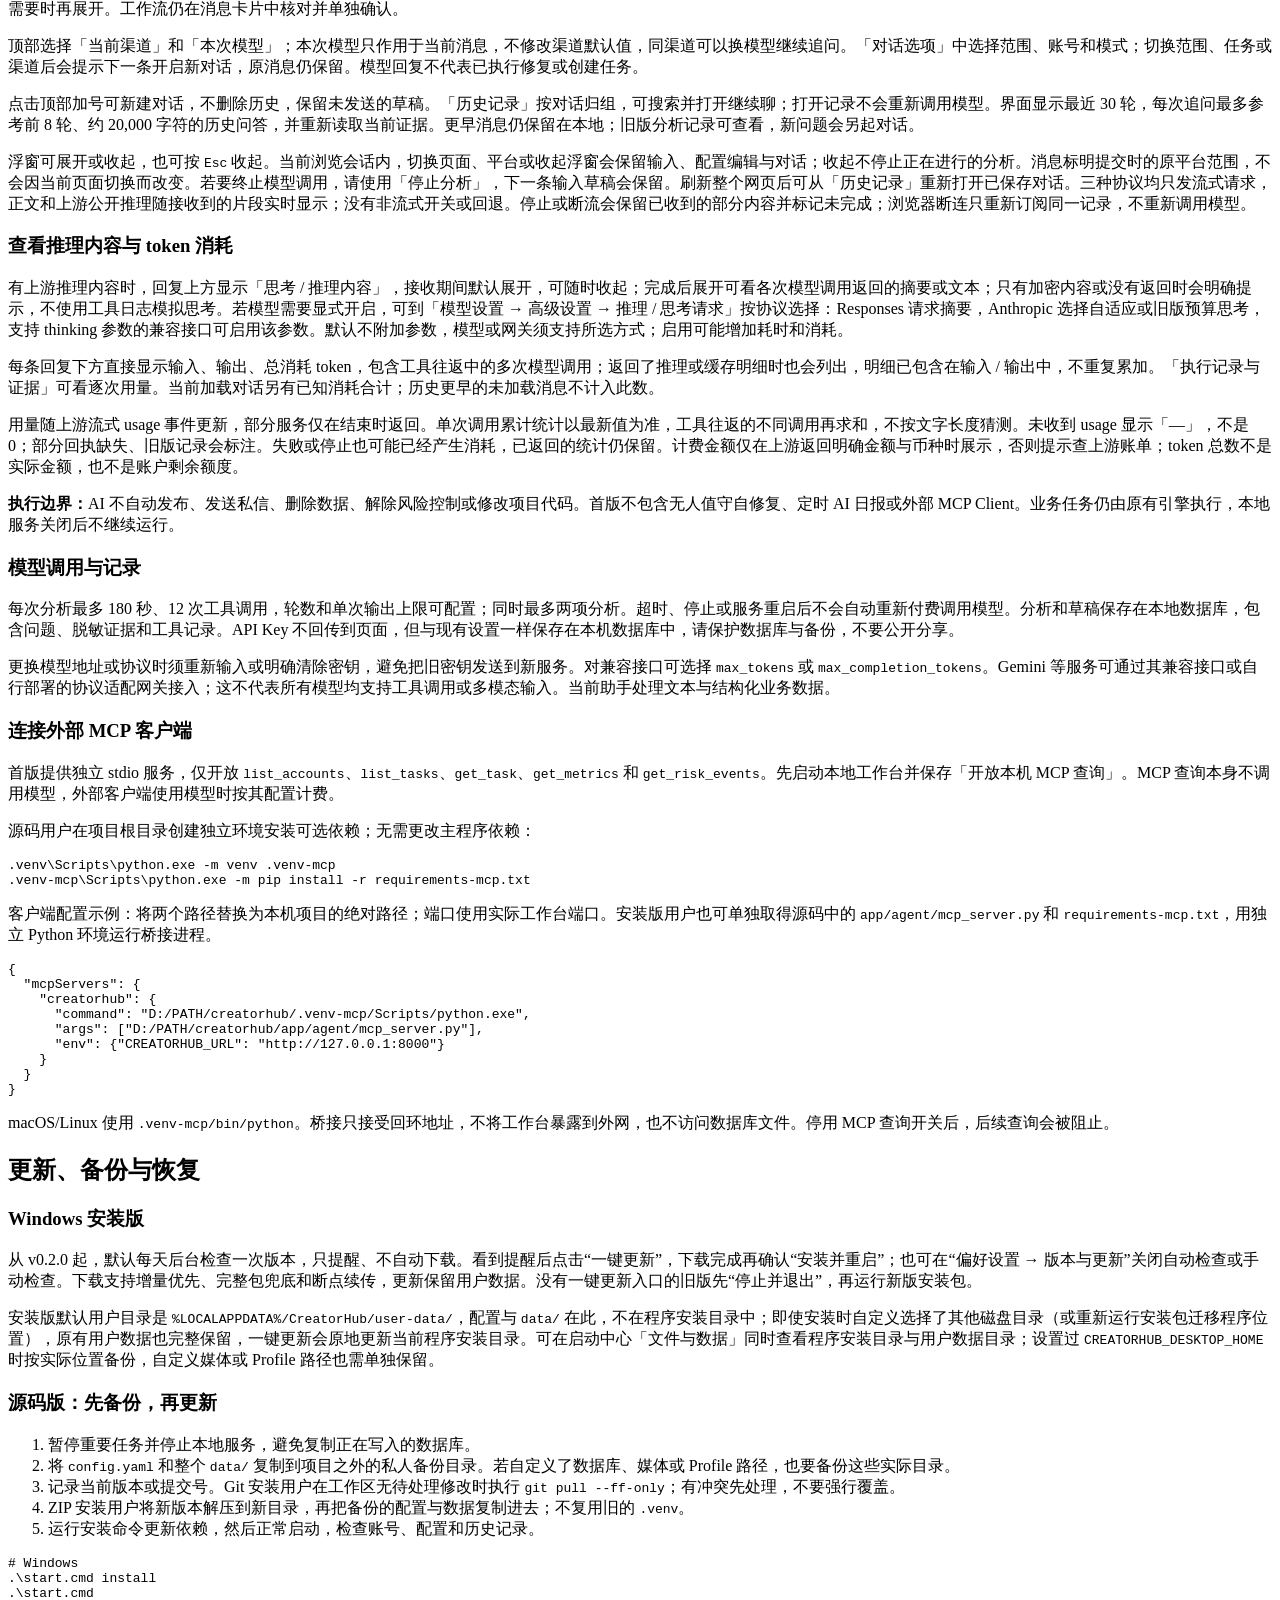
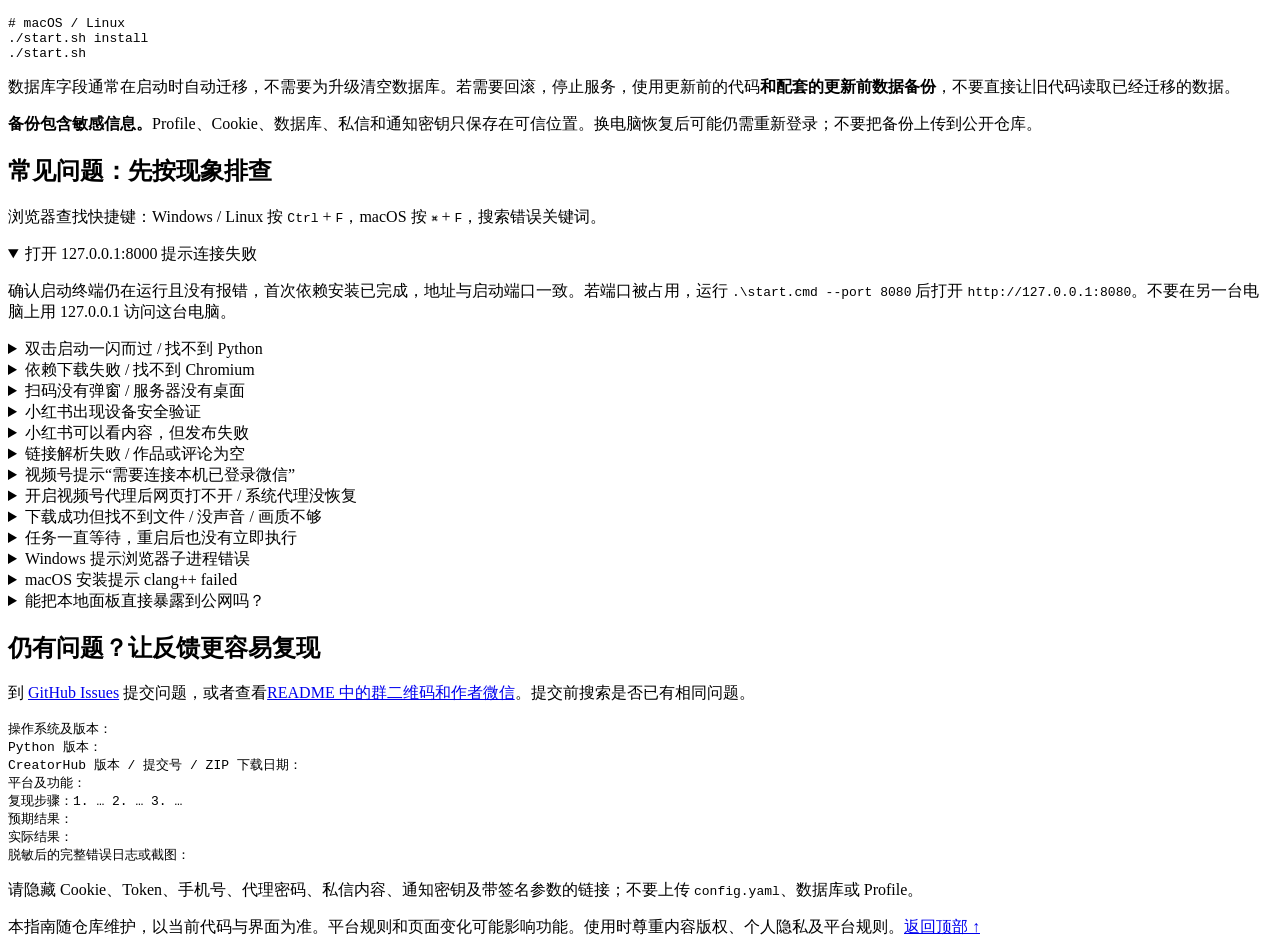
==== commit e0d2887f: "合并上游 main 并适配哔哩哔哩和 Instagram 评论监控扩展 保留批量添加、采集结果转监控、按平台配置的 AI 潜客分析和推送记录，并补齐两个平台的作品及用户主页链接。" ====
--- a/guide/index.html
+++ b/guide/index.html
@@ -3,7 +3,7 @@
 <head>
   <meta charset="utf-8">
   <meta name="viewport" content="width=device-width, initial-scale=1">
-  <meta name="description" content="CreatorHub 使用指南与功能手册：抖音、小红书、快手、视频号、TikTok 的安装登录、采集监控、下载、发布互动、配置与更新。">
+  <meta name="description" content="CreatorHub 使用指南与功能手册：抖音、小红书、快手、视频号、TikTok、哔哩哔哩、Instagram 的安装登录、采集监控、下载、发布互动、配置与更新。">
   <title>使用指南 · CreatorHub</title>
   <link rel="stylesheet" href="guide.css">
 </head>
@@ -47,22 +47,24 @@
         <a href="kuaishou/"><strong>快手</strong><span>作品、评论监控与发布 →</span></a>
         <a href="shipinhao/"><strong>视频号</strong><span>微信通道采集、监控、解密下载与发布 →</span></a>
         <a href="tiktok/"><strong>TikTok</strong><span>关键词采集、作品监控与用户互动 →</span></a>
+        <a href="bilibili/"><strong>哔哩哔哩</strong><span>关键词采集、作品/弹幕监控、分区投稿与私信 →</span></a>
+        <a href="instagram/"><strong>Instagram</strong><span>关键词/话题采集、主页与评论监控、轮播/Reels 发布与私信 →</span></a>
       </div>
       <div class="actions"><a class="button" href="#install">开始安装</a><a class="button secondary" href="#first-task">已经装好？开始第一个任务</a></div>
       <div class="note"><strong>在线文档 ≠ 在线运行。</strong>本指南和<a href="../">在线体验</a>可以直接打开；体验页使用示例数据。真实登录、采集、下载和发布需要在自己的电脑启动 CreatorHub。关闭服务或电脑休眠后，本地任务不会持续执行。</div>
       <h2>先弄清楚三个词</h2>
-      <dl><dt>平台账号</dt><dd>你登录 CreatorHub 的抖音、小红书、快手、视频号或 TikTok 账号，用来执行任务。</dd><dt>监控目标</dt><dd>你想持续查看的创作者或作品，不等于登录账号。</dd><dt>任务与记录</dt><dd>任务是“准备做什么、正在做什么”；记录是“已经发现或处理的内容”。任务保存成功，不代表已经产生结果。</dd></dl>
+      <dl><dt>平台账号</dt><dd>你登录 CreatorHub 的抖音、小红书、快手、视频号、TikTok、哔哩哔哩或 Instagram 账号，用来执行任务。</dd><dt>监控目标</dt><dd>你想持续查看的创作者或作品，不等于登录账号。</dd><dt>任务与记录</dt><dd>任务是“准备做什么、正在做什么”；记录是“已经发现或处理的内容”。任务保存成功，不代表已经产生结果。</dd></dl>
       <h2>平台能力速查</h2>
-      <div class="table-scroll"><table><caption>按当前项目实现整理；“—”表示暂无该功能，平台切换后以可见入口为准</caption><thead><tr><th scope="col">功能</th><th scope="col">抖音</th><th scope="col">小红书</th><th scope="col">快手</th><th scope="col">视频号</th><th scope="col">TikTok</th></tr></thead><tbody>
-      <tr><th scope="row">登录入口</th><td>扫码 / 创作者 / Cookie</td><td>主站 / 创作者</td><td>扫码 / 创作者</td><td>创作者助手扫码；他人内容走本机微信通道</td><td>TikTok Web 登录</td></tr>
-      <tr><th scope="row">作品 / 评论监控</th><td>支持</td><td>支持；作品可按关键词</td><td>支持</td><td>支持；需连接本机微信通道</td><td>支持；需绑定账号</td></tr>
-      <tr><th scope="row">批量采集来源</th><td>关键词 / 创作者</td><td>关键词 / 创作者 / 收藏</td><td>关键词 / 创作者</td><td>关键词 / 创作者 / 本账号作品</td><td>关键词视频</td></tr>
-      <tr><th scope="row">短视频弹幕</th><td>支持</td><td>—</td><td>—</td><td>—</td><td>—</td></tr>
-      <tr><th scope="row">内容下载</th><td>可选画质</td><td>图集 / 视频</td><td>支持</td><td>分享链接；加密视频需连接微信通道</td><td>视频；可随采集 / 监控下载</td></tr>
-      <tr><th scope="row">发布</th><td>支持</td><td>图集 / 视频 / 定时</td><td>支持</td><td>支持</td><td>单视频 / 本地定时队列</td></tr>
-      <tr><th scope="row">自动评论规则</th><td>支持</td><td>支持</td><td>支持</td><td>—</td><td>—；使用手动评论 / 回复任务</td></tr>
-      <tr><th scope="row">本账号管理</th><td>作品 / 关注 / 粉丝 / 私信</td><td>作品 / 关注 / 粉丝 / 私信</td><td>作品 / 关注 / 粉丝</td><td>作品 / 数据 / 评论</td><td>本账号作品 / 数据</td></tr>
-      <tr><th scope="row">TikTok 用户互动</th><td>—</td><td>—</td><td>—</td><td>—</td><td>用户搜索 / 关注 / 取关 / 私信 / 评论 / 回复</td></tr>
+      <div class="table-scroll"><table><caption>按当前项目实现整理；“—”表示暂无该功能，平台切换后以可见入口为准</caption><thead><tr><th scope="col">功能</th><th scope="col">抖音</th><th scope="col">小红书</th><th scope="col">快手</th><th scope="col">视频号</th><th scope="col">TikTok</th><th scope="col">哔哩哔哩</th><th scope="col">Instagram</th></tr></thead><tbody>
+      <tr><th scope="row">登录入口</th><td>扫码 / 创作者 / Cookie</td><td>主站 / 创作者</td><td>扫码 / 创作者</td><td>创作者助手扫码；他人内容走本机微信通道</td><td>TikTok Web 登录</td><td>扫码 / 网页 / Cookie</td><td>Instagram Web / Cookie</td></tr>
+      <tr><th scope="row">作品 / 评论监控</th><td>支持</td><td>支持；作品可按关键词</td><td>支持</td><td>支持；需连接本机微信通道</td><td>支持；需绑定账号</td><td>支持</td><td>支持</td></tr>
+      <tr><th scope="row">批量采集来源</th><td>关键词 / 创作者</td><td>关键词 / 创作者 / 收藏</td><td>关键词 / 创作者</td><td>关键词 / 创作者 / 本账号作品</td><td>关键词视频</td><td>关键词 / UP 主空间 / 本账号作品</td><td>关键词 / 话题 / 创作者 / 本账号作品</td></tr>
+      <tr><th scope="row">视频弹幕</th><td>支持</td><td>—</td><td>—</td><td>—</td><td>—</td><td>支持（XML 时间轴弹幕）</td><td>—</td></tr>
+      <tr><th scope="row">内容下载</th><td>可选画质</td><td>图集 / 视频</td><td>支持</td><td>分享链接；加密视频需连接微信通道</td><td>视频；可随采集 / 监控下载</td><td>可选画质（含 1080P 无损合成）/ 图文动态</td><td>单图 / 轮播图集 / Reels / 视频</td></tr>
+      <tr><th scope="row">发布</th><td>支持</td><td>图集 / 视频 / 定时</td><td>支持</td><td>支持</td><td>单视频 / 本地定时队列</td><td>分区视频投稿 / 图文动态 / 定时</td><td>单图 / 轮播 / Reels / Story / 首评 / 定时</td></tr>
+      <tr><th scope="row">自动评论规则</th><td>支持</td><td>支持</td><td>支持</td><td>—</td><td>—；使用手动评论 / 回复任务</td><td>支持</td><td>支持</td></tr>
+      <tr><th scope="row">本账号管理</th><td>作品 / 关注 / 粉丝 / 私信</td><td>作品 / 关注 / 粉丝 / 私信</td><td>作品 / 关注 / 粉丝</td><td>作品 / 数据 / 评论</td><td>本账号作品 / 数据</td><td>作品 / 关注 / 粉丝 / 私信 / 诊断数据</td><td>作品 / 关注 / 粉丝 / Direct 私信</td></tr>
+      <tr><th scope="row">TikTok 用户互动</th><td>—</td><td>—</td><td>—</td><td>—</td><td>用户搜索 / 关注 / 取关 / 私信 / 评论 / 回复</td><td>—</td><td>—</td></tr>
       </tbody></table></div>
       <p><strong>关键词作品监控</strong>与<strong>关键词批量采集</strong>是不同功能：前者是小红书持续检查一个搜索词的监控任务，后者是一次性批处理。通知渠道 Bark、钉钉、Telegram 全局共用。</p>
       <p>视频号有两条通道：创作者助手登录用于本账号作品、数据和发布；关键词搜索、他人主页、作品与评论监控和加密视频下载需要先连接<a href="#channels-wechat">本机微信通道</a>，不需要绑定网页账号。视频号不支持弹幕监控和自动评论规则。TikTok 暂不支持直播、短视频弹幕和图文发布；主动发送私信不等于支持私信会话同步或自动回复。</p>
@@ -71,7 +73,7 @@
 
     <section id="install">
       <div class="eyebrow">01 / SETUP</div><h2>安装与启动</h2>
-      <div class="note"><strong>Windows 10/11 x64 用户推荐安装版：</strong>到 <a href="https://github.com/3441293738/creatorhub/releases/latest">最新正式版下载页</a>，在 Assets 下载 <code>CreatorHub-Setup-版本-windows-x64.exe</code>，双击安装后使用桌面快捷方式启动。无需手动安装 Python 或构建源码；缺少 WebView2 时安装器自动联网安装。新版会直接准备工作台，优先复用系统 Chrome，仅在需要时补齐浏览器组件；旧版请点击“启动本地服务”。组件下载时请保持联网，启动中心可查看进度和取消；<code>Source code (zip)</code> 是源码，不是安装程序。后续更新见<a href="#backup">更新与备份</a>。</div>
+      <div class="note"><strong>Windows 10/11 x64 用户推荐安装版：</strong>到 <a href="https://github.com/3441293738/creatorhub/releases/latest">最新正式版下载页</a>，在 Assets 下载 <code>CreatorHub-Setup-版本-windows-x64.exe</code>，双击运行安装向导（支持自定义选择安装目录，如 D 盘等非系统盘；账号与配置数据独立保存），完成后使用快捷方式启动。无需手动安装 Python 或构建源码；缺少 WebView2 时安装器自动联网安装。新版会直接准备工作台，优先复用系统 Chrome，仅在需要时补齐浏览器组件；旧版请点击“启动本地服务”。组件下载时请保持联网，启动中心可查看进度和取消；<code>Source code (zip)</code> 是源码，不是安装程序。后续更新见<a href="#backup">更新与备份</a>。</div>
       <details><summary>源码安装：开发者 / macOS / Linux（Windows 安装版用户跳过）</summary>
       <h3>准备什么？</h3>
       <ul><li>一台带桌面环境的 Windows、macOS 或 Linux 电脑，以及能正常访问对应平台的网络。</li><li>Python 3.10 或以上。Windows 安装 Python 时勾选 <code>Add Python to PATH</code>，安装后重新打开终端。</li><li>小红书用户建议准备本机稳定版 Google Chrome。首次安装会下载 Python 依赖和浏览器，请预留时间和磁盘空间。</li></ul>
@@ -120,7 +122,7 @@
       <ol><li>先选择要使用的平台。不同平台的账号和监控数据分开显示。</li><li>打开“平台账号”，选择当前平台提供的扫码或创作者登录入口。新手先用扫码方式，抖音也支持 Cookie 登录。</li><li>在弹出的浏览器窗口按平台提示扫码、确认或完成验证。不要提前关闭登录窗口。</li><li>回到账号列表，检查昵称和状态；必要时刷新资料或检测状态。</li></ol>
       <div class="success"><strong>完成标志：</strong>账号出现在当前平台列表，状态检测正常，并能在创建任务时被选中。</div>
       <div class="note"><strong>小红书有两种登录用途：</strong>扫码获得主站读取态，用来读取内容；需要发布时还要完成独立的“创作者登录”。“能查看笔记”不代表“已经能发布”。</div>
-      <div class="note"><strong>TikTok 使用独立入口：</strong>切换到 TikTok，在“平台账号”点击“TikTok 登录”，按提示选择浏览器环境和可用代理，在弹出的 TikTok Web 窗口完成登录。无需另做创作者登录；后续读取与互动复用该账号的独立 Profile 和登录会话。先确认当前网络能打开 TikTok，再创建采集或监控任务。</div>
+      <div class="note"><strong>TikTok 与 Instagram 使用独立入口：</strong>切换到对应海外平台后，在“平台账号”点击“TikTok 登录”或“Instagram 登录”，按提示选择浏览器环境和可用海外代理，在弹出的网页窗口完成登录（Instagram 也支持粘贴含 <code>sessionid</code> 与 <code>csrftoken</code> 的完整 Cookie）。无需另做创作者登录；后续读取、发布与互动均复用该账号的独立环境与会话。</div>
       <p>若暂时看不到账号，先检查顶部平台是否选对。登录失效时从账号列表重新登录，不要为了修复登录删除整个数据目录。</p>
       <figure><a href="images/accounts-list.png"><img src="images/accounts-list.png" alt="平台账号列表，展示账号搜索、登录状态和操作入口" width="1600" loading="lazy"></a><figcaption>先确认账号可用，再创建任务；代理池和浏览器内核属于进阶选项。</figcaption></figure>
     </section>
@@ -137,19 +139,19 @@
 
     <section id="monitor">
       <h2>作品监控：持续发现更新</h2><p class="path">入口：作品监控 → 新建作品监控</p>
-      <p><strong>适用：</strong>抖音、小红书、快手、TikTok、视频号。视频号监控需要先连接<a href="#channels-wechat">本机微信通道</a>。</p>
+      <p><strong>适用：</strong>抖音、小红书、快手、视频号、TikTok、哔哩哔哩、Instagram。视频号监控需要先连接<a href="#channels-wechat">本机微信通道</a>。</p>
       <ol><li>复制创作者主页的完整分享文案或链接。小红书选择“创作者笔记”或“关键词”监控类型，并填写对应目标；链接尽量保留有效的 <code>xsec_token</code>。</li><li>粘贴目标，按需要使用“识别”，检查识别结果，再选择使用账号。</li><li>设置检查频率。第一次可先用“每 30 分钟”或“每小时”，而不是同时添加大量高频目标。</li><li>选择“自动下载范围”：只想观察结果时选“仅记录，不下载”；确实需要媒体时选择对应类型。</li><li>如当前平台提供“首次历史回填”，先选最近 5 条或不下载历史。分组、标签、下载目录和高级筛选可以稍后配置。</li><li>保存后在“监控目标”查看状态，在“作品记录”查看发现的内容。</li></ol>
       <div class="note"><strong>为什么新建后没有旧作品？</strong>默认主要监控订阅后的新内容。历史回填与持续监控是两件事；没有新内容、尚未到检查时间、筛选过严，都可能导致暂时没有记录。</div>
       <p><strong>完成标志：</strong>目标出现在列表；执行后有检查状态，有符合条件的内容时出现在作品记录中。无需继续监控时，暂停目标，不要只关网页。</p>
       <p>作品、评论、弹幕监控的新建与编辑均支持秒级频率。选择“自定义”后输入数值，并选择“秒”或“分钟”；范围为 1–86400 秒，分钟允许小数但须换算为整秒（例如 1.5 分钟 = 90 秒）。切换单位保持实际间隔，弹幕仍可选择跟随全局设置。配置是期望间隔，实际执行还受任务耗时、错峰和账号限速影响。</p>
       <h3>账号、历史与下载目录</h3>
-      <ul><li><strong>TikTok：</strong>目标使用创作者主页、完整分享文案或 <code>@username</code>，识别后必须绑定有效的 TikTok 登录账号。主页作品读取使用浏览器；关键词采集的 <code>native</code> 设置不代表所有功能都不打开浏览器。</li><li><strong>视频号：</strong>目标可填 <code>v2_...@finder</code> 创作者标识、主页链接，也可以直接粘贴一条 <code>weixin.qq.com/sph/...</code> 视频链接，点击“识别”会自动反查作者。视频号监控通过本机已登录的桌面微信读取，不需要也不能绑定网页账号；账号列显示“本机微信客户端”。支持首次历史回填。</li><li><strong>多账号订阅：</strong>抖音、小红书、快手支持不同执行账号分别订阅同一主页，各自维护扫描进度与采集策略。同账号同主页只保留一条任务，包括已暂停的任务；小红书关键词任务仍按关键词规则去重。</li><li><strong>历史回填：</strong>默认只关注订阅后的新内容。需要旧作品时在新建目标时选择回填数量，先用小批量验证。</li><li><strong>共享目录：</strong>多个任务写入同一路径的同一媒体时串行写入并复用已有文件；需要分开保存时，为任务配置不同目录。</li></ul>
+      <ul><li><strong>TikTok：</strong>目标使用创作者主页、完整分享文案或 <code>@username</code>，识别后必须绑定有效的 TikTok 登录账号。主页作品读取使用浏览器；关键词采集的 <code>native</code> 设置不代表所有功能都不打开浏览器。</li><li><strong>Instagram：</strong>目标支持创作者主页链接、<code>@username</code> 或纯数字 UID，绑定有效 Instagram 账号后默认优先通过协议接口读取主页动态与 Reels，兼容失败时按混合策略回退账号浏览器，并支持首次历史回填。</li><li><strong>视频号：</strong>目标可填 <code>v2_...@finder</code> 创作者标识、主页链接，也可以直接粘贴一条 <code>weixin.qq.com/sph/...</code> 视频链接，点击“识别”会自动反查作者。视频号监控通过本机已登录的桌面微信读取，不需要也不能绑定网页账号；账号列显示“本机微信客户端”。支持首次历史回填。</li><li><strong>多账号订阅：</strong>抖音、小红书、快手支持不同执行账号分别订阅同一主页，各自维护扫描进度与采集策略。同账号同主页只保留一条任务，包括已暂停的任务；小红书关键词任务仍按关键词规则去重。</li><li><strong>历史回填：</strong>默认只关注订阅后的新内容。需要旧作品时在新建目标时选择回填数量，先用小批量验证。</li><li><strong>共享目录：</strong>多个任务写入同一路径的同一媒体时串行写入并复用已有文件；需要分开保存时，为任务配置不同目录。</li></ul>
       <figure><a href="images/monitor-create.png"><img src="images/monitor-create.png" alt="新建作品监控抽屉，包含目标、账号、检查频率与采集选项" width="1600" loading="lazy"></a><figcaption>先填目标和账号，再决定检查频率与是否下载，最后考虑高级选项。</figcaption></figure>
     </section>
 
     <section id="collection">
       <h2>批量采集：一次性收集一批结果</h2><p class="path">入口：关键词采集 → 新建任务；视频号入口为“作品批量采集”</p>
-      <p>抖音、小红书、快手、TikTok、视频号支持关键词来源。抖音、小红书、快手、视频号还可按创作者采集；小红书可选全部收藏或指定收藏夹；视频号另有本账号作品来源。下列步骤以关键词为例，其他来源按表单填写主页标识或收藏夹 ID。</p>
+      <p>抖音、小红书、快手、视频号、TikTok、哔哩哔哩、Instagram 均支持关键词来源（Instagram 支持 <code>#hashtag</code> 话题分区）。抖音、小红书、快手、视频号、哔哩哔哩、Instagram 还可按创作者主页采集；小红书可选全部收藏或指定收藏夹；视频号、哔哩哔哩与 Instagram 支持本账号作品来源。下列步骤以关键词为例，其他来源按表单填写主页标识或收藏夹 ID。</p>
       <p>选择创作者来源时，可以直接粘贴主页链接、短链或分享文案，点击输入框右侧的“识别”提取创作者标识，识别结果会显示在输入框下方。结果列表中带作者标识的作品，可点击标识复制，方便再建监控或采集任务。</p>
       <ol><li>输入关键词，一次最多 20 个。第一次先填 1 个容易理解的词，例如“摄影教程”。</li><li>选择可用账号，将每词作品数设为较小值，例如 5；不需要评论或媒体时关闭对应选项。</li><li>如需要评论，设置“每作品采集评论上限”，并明确是否包含二级评论。数量代表上限，不保证达到该数量。</li><li>提交后查看任务进度和错误信息。等待本次采集结束，再检查结果和 Excel 导出。</li><li>需要继续采集时，可对已结束任务编辑配置并保留结果去重续跑，避免重复新建相同任务。</li></ol>
       <p><strong>完成标志：</strong>任务结束，有结果可查看或导出；数量少于上限不一定是故障，结果受平台排序、登录状态和当前可见内容影响。</p>
@@ -159,6 +161,8 @@
       <p>当前批量来源只支持关键词视频搜索，可附带评论、二级回复与媒体下载。“设置 → 采集与运行 → TikTok 关键词获取方式”对应 <code>engine.tiktok_read_mode</code>：</p>
       <ul><li><code>native</code>（默认）：使用所选账号的 Cookie、UA 和代理进行离线签名后的网络请求，关键词、评论和二级回复不打开浏览器；失败直接显示原因，不自动切换页面。</li><li><code>auto</code>：优先直连，兼容失败时可回退到可见浏览器。</li><li><code>browser</code>：使用账号浏览器页面读取。</li></ul>
       <p>“离线签名”只是签名计算在本地完成，采集仍需要联网和有效登录态。用户搜索、主页作品读取、登录和写操作另有浏览器流程，不受“不打开浏览器”的关键词模式承诺覆盖。</p>
+      <h3>Instagram 采集与读写通道</h3>
+      <p>批量采集支持关键词 / 话题标签（<code>#hashtag</code>）、创作者主页与本账号作品来源，支持附带顶层评论、二级回复抓取及单图、视频或混合轮播图集下载。“设置 → 采集与运行”中的 <code>instagram_read_mode</code> 与 <code>instagram_write_mode</code> 默认均为 <code>hybrid</code>（协议直连优先，确认兼容受阻时回退账号隔离浏览器，也可固定为 <code>api</code> 或 <code>browser</code>）。</p>
       <h3>视频号采集来源</h3>
       <ul><li><strong>关键词搜索 / 创作者主页：</strong>通过<a href="#channels-wechat">本机微信通道</a>读取，“使用账号”显示为“使用本机微信通道（无需网页账号）”。创作者来源可填 <code>v2_...@finder</code>、<code>sph</code> 标识、主页链接，或单条视频的 <code>weixin.qq.com/sph/...</code> 链接（自动反查作者）。未连接微信通道时，任务会提示先去连接。</li><li><strong>本账号作品：</strong>选择已登录创作者助手的视频号账号，读取自己的视频与图文管理页。</li><li>评论可读取主评论和二级回复；勾选下载媒体时，加密视频会在本地解密，并在保存前校验文件完整，校验不通过不会保存。</li></ul>
       <div class="note">这不是定时监控。小红书需要有效的主站登录态；选择“最新发布”后会按发布时间处理候选。“页面可见但详情媒体未读取到”可能是访问参数过期或页面结构变化，不等同于账号失效。</div>
@@ -167,10 +171,10 @@
     <section id="comments">
       <h2>评论与弹幕监控</h2>
       <h3>评论监控</h3><p class="path">入口：评论监控 → 新建评论监控</p>
-      <p>适用于抖音、小红书、快手、TikTok、视频号。视频号单条作品可粘贴 <code>weixin.qq.com/sph/...</code> 分享链接或作品 objectId，账号近期作品可填 <code>v2_...@finder</code> 或主页链接；需要先连接<a href="#channels-wechat">本机微信通道</a>，不绑定网页账号，可读取主评论和二级回复。TikTok 建议粘贴包含作者 <code>@username</code> 的完整作品链接，或使用创作者主页监控近期作品；任务必须绑定有效的登录账号。</p>
+      <p>适用于抖音、小红书、快手、视频号、TikTok、哔哩哔哩、Instagram。视频号单条作品可粘贴 <code>weixin.qq.com/sph/...</code> 分享链接或作品 objectId，账号近期作品可填 <code>v2_...@finder</code> 或主页链接；需要先连接<a href="#channels-wechat">本机微信通道</a>，不绑定网页账号，可读取主评论和二级回复。TikTok 建议粘贴包含作者 <code>@username</code> 的完整作品链接，或使用创作者主页监控近期作品；任务必须绑定有效的登录账号。</p>
       <ol><li>选择单条作品或账号近期作品的监控方式，填写相应链接或目标。</li><li>选择已登录账号，按需设置检查周期与采集选项；第一次减少目标数量，其他参数先保留默认。</li><li>保存后查看“监控目标”的状态，执行后到“评论记录”查看结果。</li><li>看不到数据时检查目标是否有可见评论、登录是否有效，以及筛选条件是否排除了结果。</li></ol>
       <p>评论监控是读取和保存评论，<strong>不会因为你创建了监控就自动发出回复</strong>。回复规则见<a href="#autocomment">自动评论与审核</a>。</p>
-      <h3>弹幕监控（仅抖音短视频）</h3><p class="path">入口：切换到抖音 → 弹幕监控 → 新建弹幕监控</p>
+      <h3>弹幕监控（抖音短视频 / 哔哩哔哩视频）</h3><p class="path">入口：切换到抖音或哔哩哔哩 → 弹幕监控 → 新建弹幕监控</p>
       <ol><li>填写视频目标并选择账号；自己的视频使用创作中心来源，公开视频使用播放器来源。</li><li>设置视频内时间范围，按需添加关键词、文本长度、点赞数和容量上限。</li><li>保存并等待执行，到“弹幕记录”查看按视频时间点排列的结果。</li></ol>
       <p>弹幕时间是视频播放时间轴上的位置，不是评论发布时间，也不是直播弹幕。评论区有内容不代表视频中一定有弹幕。</p>
       <figure><a href="images/monitor-comments.png"><img src="images/monitor-comments.png" alt="评论记录列表，包含来源任务与筛选条件" width="1600" loading="lazy"></a><figcaption>记录页用于看结果，监控目标页用于管理执行配置。</figcaption></figure>
@@ -179,7 +183,7 @@
     <section id="download">
       <h2>链接下载：保存已知内容</h2><p class="path">入口：链接下载</p>
       <ol><li>从对应平台复制完整分享文案，不必手动删掉文案中的文字。</li><li>粘贴到输入框；按需选择账号、画质和下载选项，再提交。</li><li>查看下载历史或错误提示，成功后检查实际保存路径。</li></ol>
-      <p>抖音支持画质选择，小红书支持图集与视频，快手支持内容下载；TikTok 也可随关键词采集或作品监控下载视频。链接下载对 TikTok 等站点使用通用提取器，成功与否受链接可访问性和提取器兼容性影响。</p>
+      <p>抖音与哔哩哔哩支持画质选择（哔哩哔哩支持 BV/av 视频高清音画自动无损合成及图文动态下载），小红书支持图集与视频，Instagram 支持 <code>/p/</code>、<code>/reel/</code>、<code>/tv/</code> 单图、视频及最多 10 项混合轮播图集按序保存，快手支持内容下载；TikTok 也可随关键词采集或作品监控下载视频。链接下载对 TikTok 等站点使用通用提取器，成功与否受链接可访问性和提取器兼容性影响。</p>
       <p><strong>视频号：</strong>粘贴 <code>weixin.qq.com/sph/...</code> 分享链接或作品链接。未连接<a href="#channels-wechat">本机微信通道</a>时，只能通过公开预览读取标题、作者和封面，不能下载视频。连接后会取得视频地址并在本地解密，保存前校验文件可以正常播放，校验失败不会保存。</p>
       <p>下载有断点续传和失败重试机制，但链接失效或登录失效仍需要先修复原因。高画质取决于平台实际提供的资源；“仅音频”、格式处理或音画合并出现问题时，先更新依赖，必要时检查 ffmpeg。</p>
       <h3 id="cli-download">分享链接命令行下载</h3>
@@ -192,17 +196,17 @@
 
     <section id="publish">
       <h2>发布与转发</h2><p class="path">入口：发布 → 撰写内容；结果在“发布记录”查看</p>
-      <p><strong>适用：</strong>抖音、小红书、快手、视频号、TikTok。各平台复用对应账号的独立登录浏览器；TikTok 当前只支持单视频发布。</p>
+      <p><strong>适用：</strong>抖音、小红书、快手、视频号、TikTok、哔哩哔哩、Instagram。各平台复用对应账号的独立登录会话或浏览器；哔哩哔哩支持创作中心分区视频投稿（自动提取并同步双比例封面、填写必填创作声明）与图文动态发布，Instagram 支持单图、最多 10 项混合轮播图集、Reels、动态视频与 Story 快拍发布，TikTok 当前只支持单视频发布。</p>
       <ol><li>切换到目标平台并选择发布账号。先确认创作者登录有效，特别是小红书。</li><li>添加自己拥有发布权的素材，填写标题、正文与话题；按表单要求检查素材类型。</li><li>在预览区域核对素材、账号和文案。TikTok 还可设置可见范围、评论、Duet 与 Stitch；平台定时由本地任务队列触发。</li><li>确认无误后提交一次，在“发布记录”和“任务队列”观察进度。</li><li>到平台侧核对作品。任务提交成功不代表已经通过平台审核或公开可见。</li></ol>
       <div class="note"><strong>遇到“结果待确认”：</strong>先去平台检查是否已经发出。不要直接重复提交，以免重复发布。连接中断或缺少成功证据时，本地状态可能无法立即确认平台结果。</div>
-      <h3>转发已下载内容</h3><p>项目支持已下载抖音作品转发到小红书或视频号、小红书作品转发到抖音。先完成下载，再在对应作品操作中进入转发，核对目标平台、账号和素材，修改文案后提交。不是所有平台都支持互相转发。</p>
+      <h3>转发已下载内容</h3><p>项目支持将已下载的作品在支持的平台间一键带入发布页转发（包含抖音、小红书、视频号、哔哩哔哩与 Instagram 等已支持媒体的目标平台）。先完成下载，再在对应作品操作中进入转发，核对目标平台、账号和素材，修改文案后提交。</p>
       <p>定时及排队任务请保持本地服务运行，执行情况以记录和平台结果为准，不要把定时按钮当成云端托管承诺。</p>
       <figure><a href="images/publish-workflow.png"><img src="images/publish-workflow.png" alt="内容发布编辑器与素材、文案预览" width="1600" loading="lazy"></a><figcaption>提交前确认三件事：发到哪里、用哪个账号、发什么内容。</figcaption></figure>
     </section>
 
     <section id="my-content">
       <h2>本账号管理与私信</h2><p class="path">入口：本账号管理（旧版“我的内容”）→ 选择账号 → 选择当前平台提供的标签</p>
-      <ol><li>选择自己的账号，再同步对应的作品、关注或粉丝数据。</li><li>等待同步结果，按页面筛选查看。抖音和小红书有私信能力，快手与视频号不要按相同能力预期使用。</li><li>需要处理私信时，先同步并查看会话，确认对象与上下文，再撰写或审核回复。</li></ol>
+      <ol><li>选择自己的账号，再同步对应的作品、关注或粉丝数据。</li><li>等待同步结果，按页面筛选查看。抖音、小红书、哔哩哔哩和 Instagram 提供私信能力，快手与视频号不要按相同能力预期使用。</li><li>需要处理私信时，先同步并查看会话，确认对象与上下文，再撰写或审核回复。</li></ol>
       <h3>TikTok 本账号作品与数据</h3>
       <p>选择 TikTok 账号，点击“同步作品”，通过该账号的公开主页读取已发布作品与可见统计。计数只统计当前所选账号；没有作品时保持空列表即可。当前不提供关注列表、粉丝列表或私信会话同步，需要主动联系其他用户时使用<a href="#tiktok-tools">用户互动</a>，不要把该入口当作私信收件箱。</p>
       <h3>抖音本账号通道与私信</h3>
@@ -211,6 +215,8 @@
       <h3>小红书私信自动回复</h3><p>在私信区域按需配置关键词、排除词、回复模板、冷却时间和消息最大年龄。默认生成待审核草稿，先检查命中对象和文案，再决定是否发送。首次启用只建立消息游标，不会处理全部历史积压。</p>
       <p>后台按带随机间隔的低频节奏检查新版 Web <code>/chat</code> 会话。免审核规则同样受活跃时段、共享写入间隔、小时/每日上限和风险冷却约束；先保持人工审核，确认命中对象和文案符合预期。</p>
       <p>自动回复通过账号自己的可见 Chrome 会话与页面输入框提交。浏览器通道的同步、打开会话和发送复用账号的后台工作标签页，不会每次新建窗口；Chrome 默认最小化，需要查看时点击“打开浏览器收发”。提交结果不确定时先核对会话，不自动重发。</p>
+      <h3>Instagram 本账号与 Direct 私信</h3>
+      <p>切换到 Instagram 后可在“本账号管理”同步已发布的帖子与 Reels、关注列表、粉丝列表以及 Direct v2 私信收件箱与历史消息。支持对已有会话或指定用户发送文本、链接私信及执行关注 / 取关；所有写操作均受提交前防重门禁保护，若返回“结果待确认”，请先前往 Instagram 核对，系统不会自动重发。</p>
       <h3>作品健康监控</h3><p>如当前账号页面提供健康监控，可按需开启零播放、违规或下架等提醒，并配置<a href="#notifications">通知渠道</a>。视频号在此管理自己的作品、数据与评论；关注他人作品请用<a href="#monitor">作品监控</a>，需先连接<a href="#channels-wechat">本机微信通道</a>。</p>
       <figure><a href="images/account-hub-dm.png"><img src="images/account-hub-dm.png" alt="我的内容页面中的私信会话工作区" width="1600" loading="lazy"></a><figcaption>发送和账号动作会对平台产生实际影响，先看清账号与会话对象。</figcaption></figure>
     </section>
@@ -228,7 +234,7 @@
 
     <section id="autocomment">
       <h2>自动评论与审核</h2><p class="path">入口：自动评论 → 新建评论规则；审核在“任务与审核”</p>
-      <p><strong>适用：</strong>抖音、小红书、快手。视频号没有该规则入口，TikTok 使用<a href="#tiktok-tools">手动评论 / 回复任务</a>。</p>
+      <p><strong>适用：</strong>抖音、小红书、快手、哔哩哔哩、Instagram。视频号没有该规则入口，TikTok 使用<a href="#tiktok-tools">手动评论 / 回复任务</a>。</p>
       <ol><li>选择执行账号与规则目标，按表单填写触发条件和评论模板。</li><li>新建规则默认关闭。先小范围试跑，检查模板、命中目标及生成的任务。</li><li>使用审核流程时，到“任务与审核”逐条检查内容；不合适的内容不要发送。</li><li>确认行为符合预期后再手动启用规则，并保持低频。</li><li>不需要时关闭规则，查看队列里是否还有待处理任务。</li></ol>
       <p>小红书默认页面发布并先人工审核；<code>manual</code> 模式只保存草稿。自动评论、私信和账号动作还受活跃时段、共享写入间隔、小时/每日上限及风险冷却约束。</p>
       <div class="note">“已启用”不等于“立刻发送”。规则、审核、队列和平台提交是不同阶段，排队原因请看<a href="#queue">任务队列与风控中心</a>。平台验证码或拒绝提示出现时，先处理提示，不要不断重试。</div>
@@ -350,7 +356,7 @@
       <h2>更新、备份与恢复</h2>
       <h3>Windows 安装版</h3>
       <p>从 v0.2.0 起，默认每天后台检查一次版本，只提醒、不自动下载。看到提醒后点击“一键更新”，下载完成再确认“安装并重启”；也可在“偏好设置 → 版本与更新”关闭自动检查或手动检查。下载支持增量优先、完整包兜底和断点续传，更新保留用户数据。没有一键更新入口的旧版先“停止并退出”，再运行新版安装包。</p>
-      <p>安装版默认用户目录是 <code>%LOCALAPPDATA%/CreatorHub/user-data/</code>，配置与 <code>data/</code> 在此，不在安装程序目录中。设置过 <code>CREATORHUB_DESKTOP_HOME</code> 时按实际位置备份；自定义媒体或 Profile 路径也需单独保留。</p>
+      <p>安装版默认用户目录是 <code>%LOCALAPPDATA%/CreatorHub/user-data/</code>，配置与 <code>data/</code> 在此，不在程序安装目录中；即使安装时自定义选择了其他磁盘目录（或重新运行安装包迁移程序位置），原有用户数据也完整保留，一键更新会原地更新当前程序安装目录。可在启动中心「文件与数据」同时查看程序安装目录与用户数据目录；设置过 <code>CREATORHUB_DESKTOP_HOME</code> 时按实际位置备份，自定义媒体或 Profile 路径也需单独保留。</p>
       <h3>源码版：先备份，再更新</h3><ol><li>暂停重要任务并停止本地服务，避免复制正在写入的数据库。</li><li>将 <code>config.yaml</code> 和整个 <code>data/</code> 复制到项目之外的私人备份目录。若自定义了数据库、媒体或 Profile 路径，也要备份这些实际目录。</li><li>记录当前版本或提交号。Git 安装用户在工作区无待处理修改时执行 <code>git pull --ff-only</code>；有冲突先处理，不要强行覆盖。</li><li>ZIP 安装用户将新版本解压到新目录，再把备份的配置与数据复制进去；不复用旧的 <code>.venv</code>。</li><li>运行安装命令更新依赖，然后正常启动，检查账号、配置和历史记录。</li></ol>
       <pre><code># Windows
 .\start.cmd install
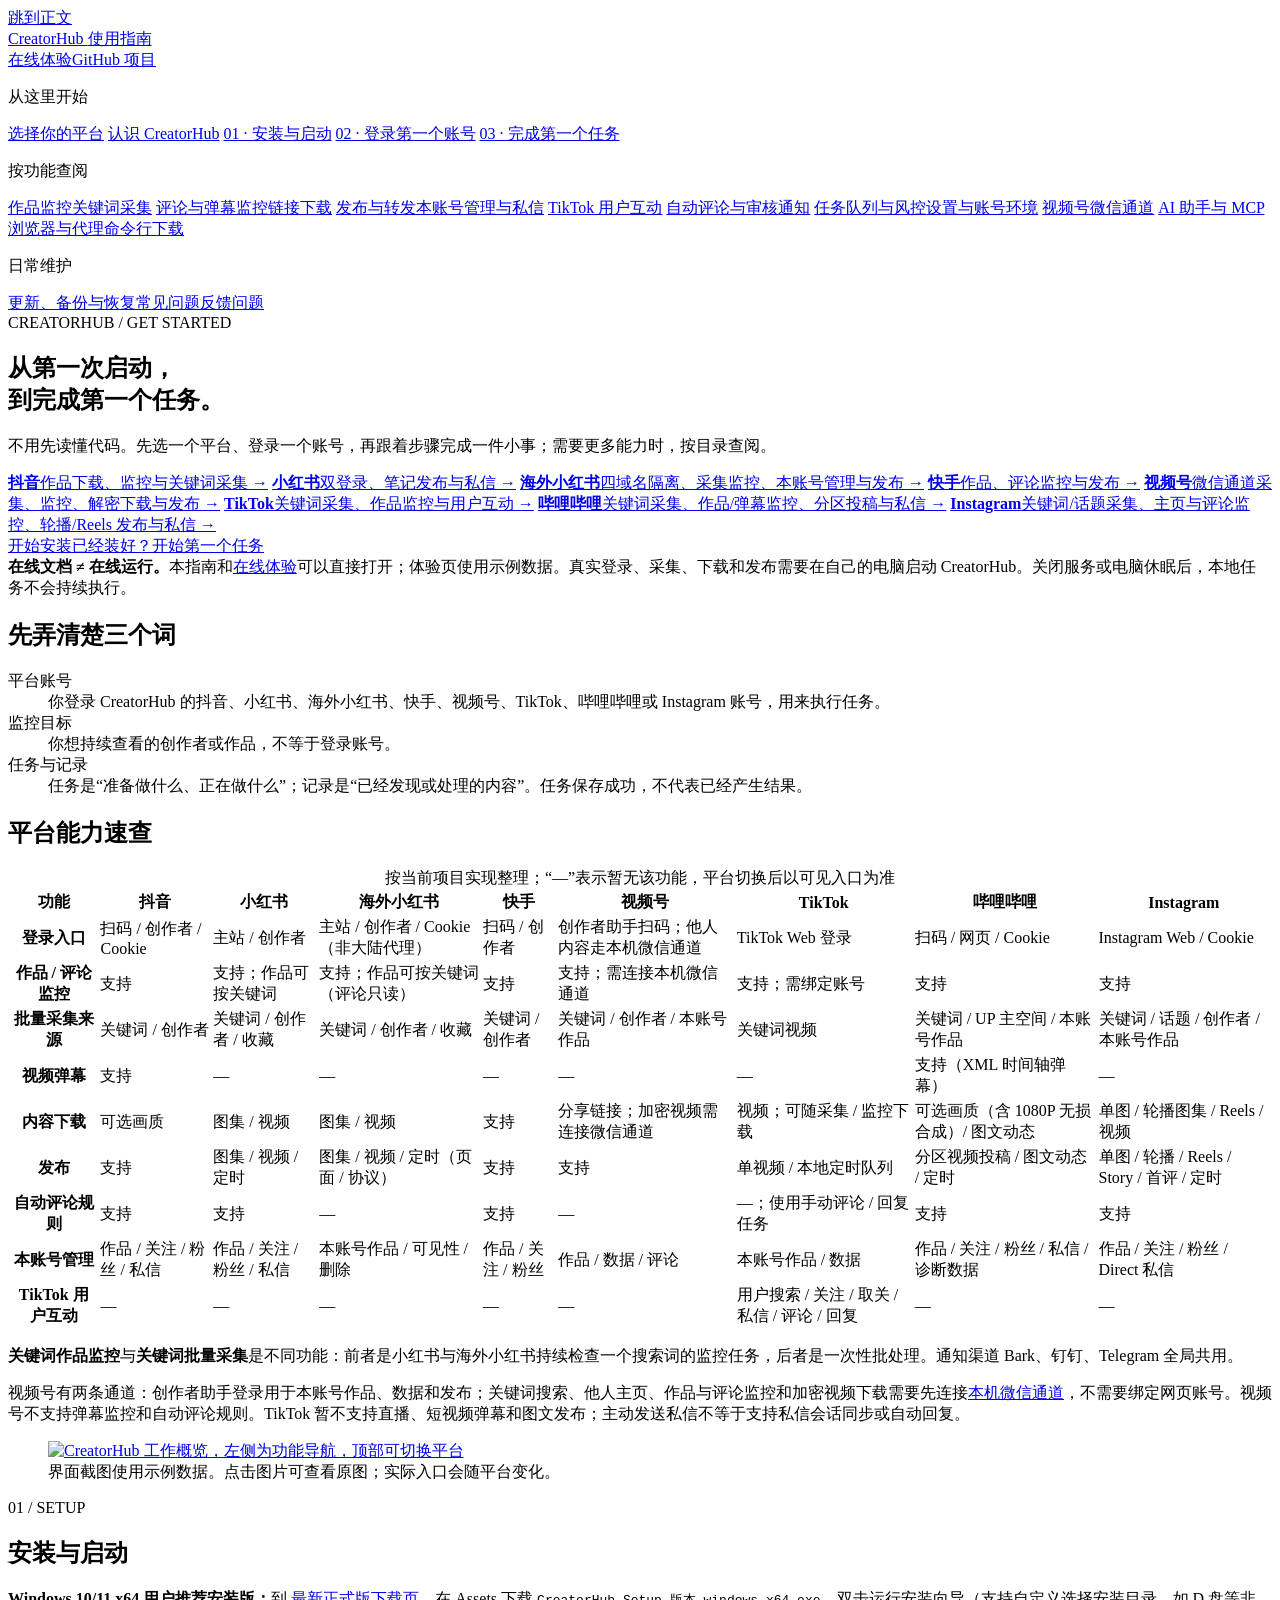
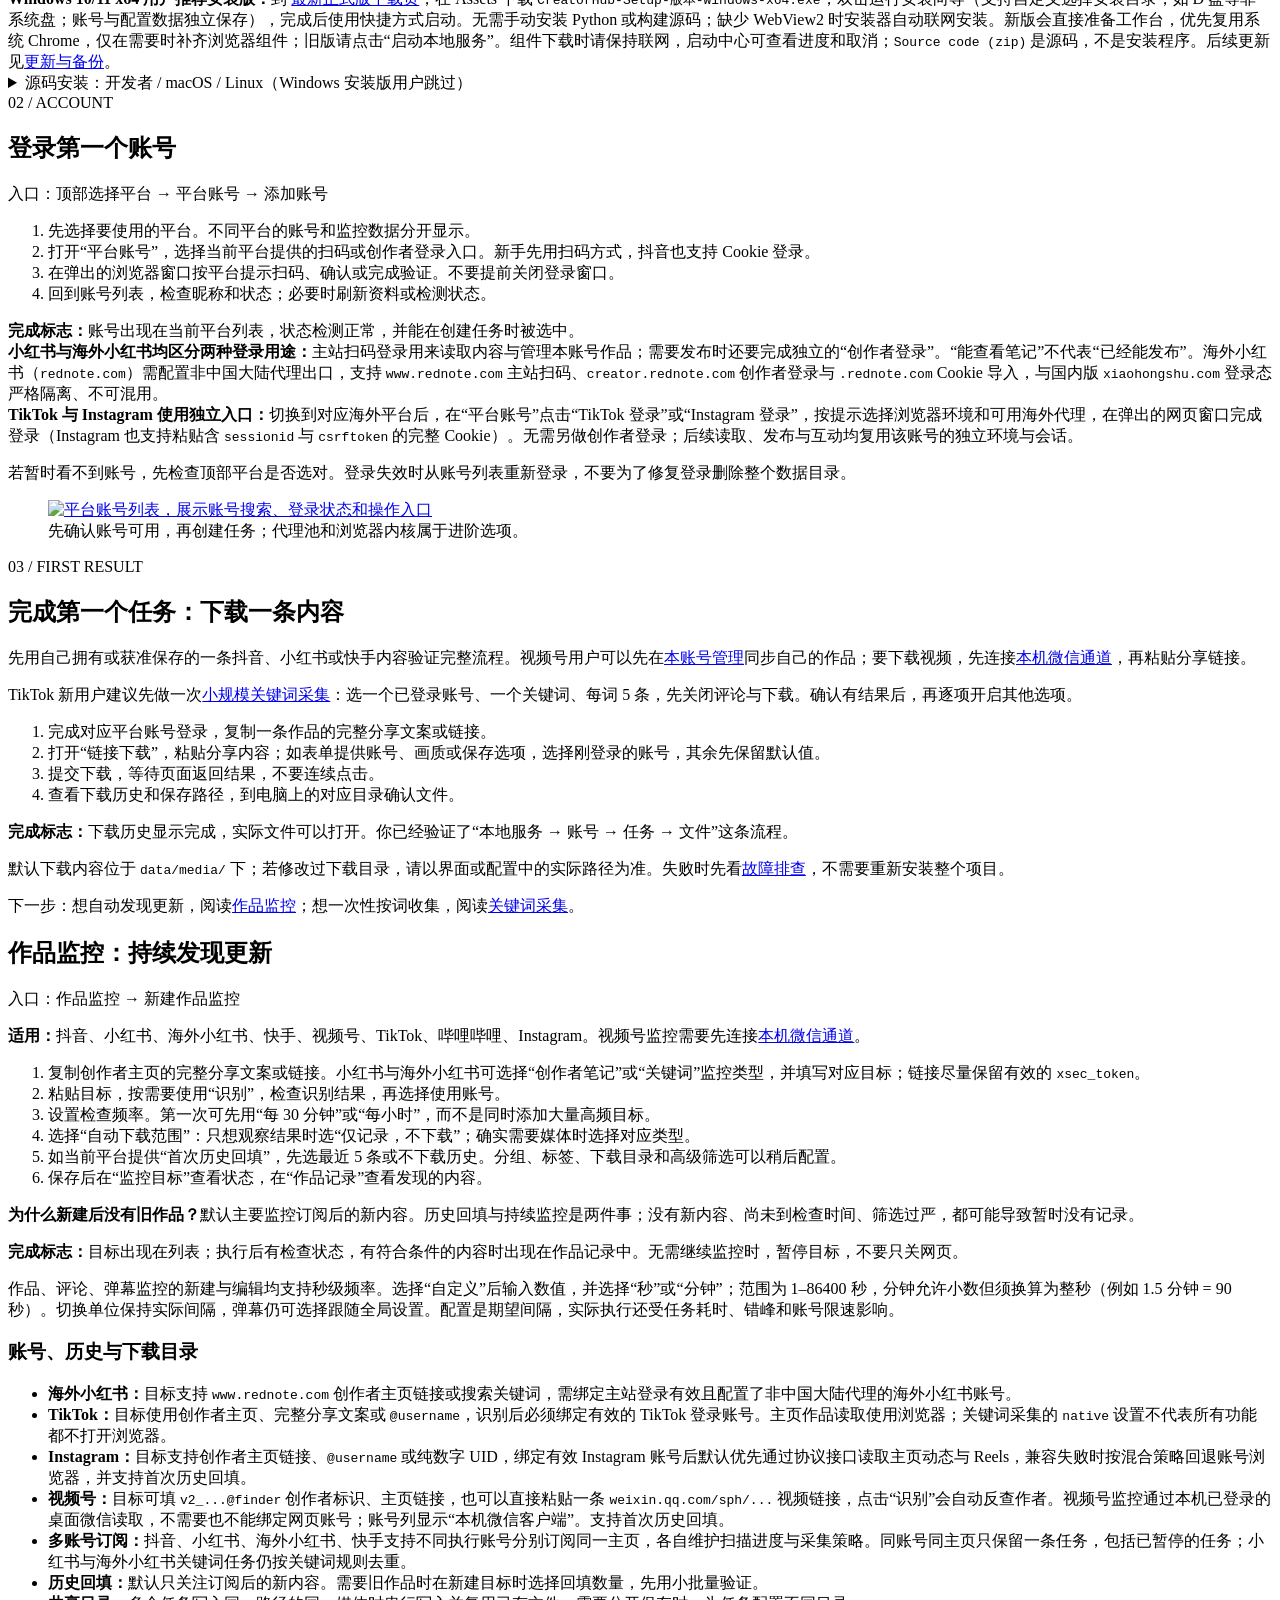
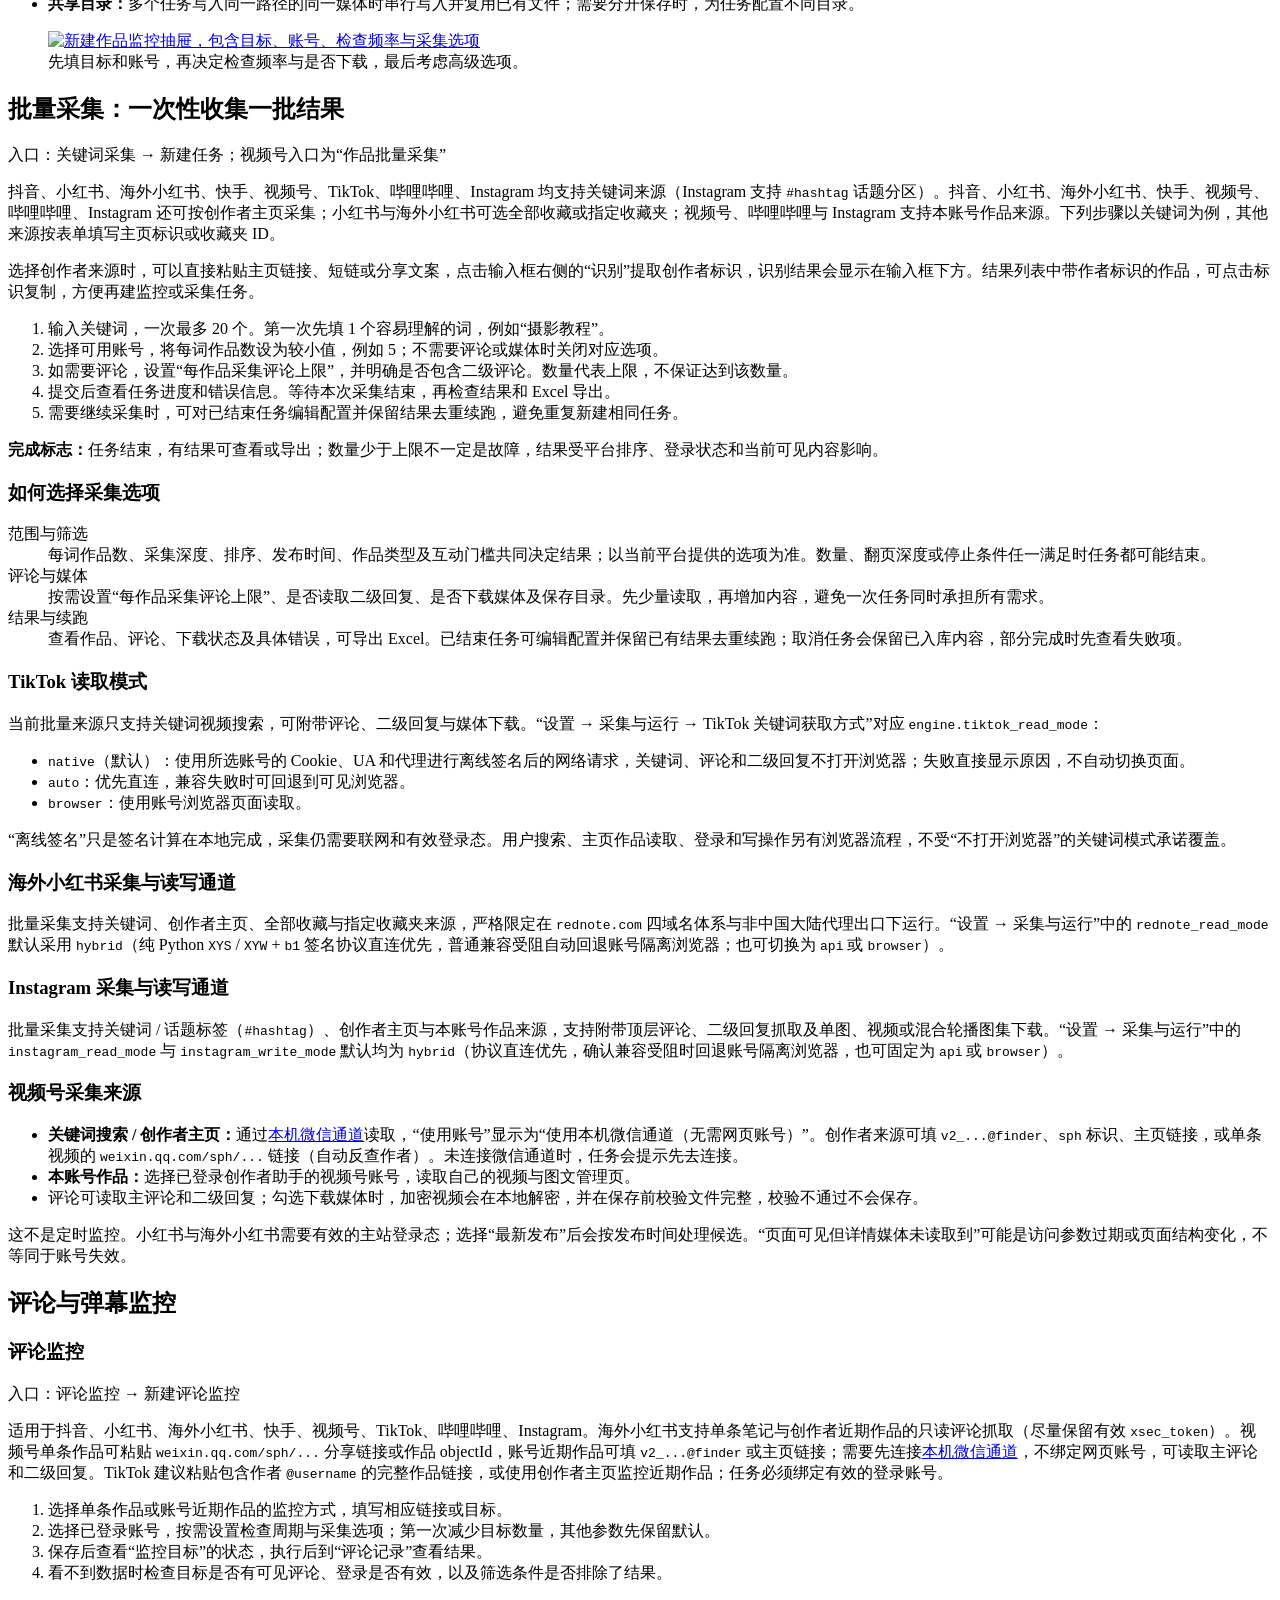
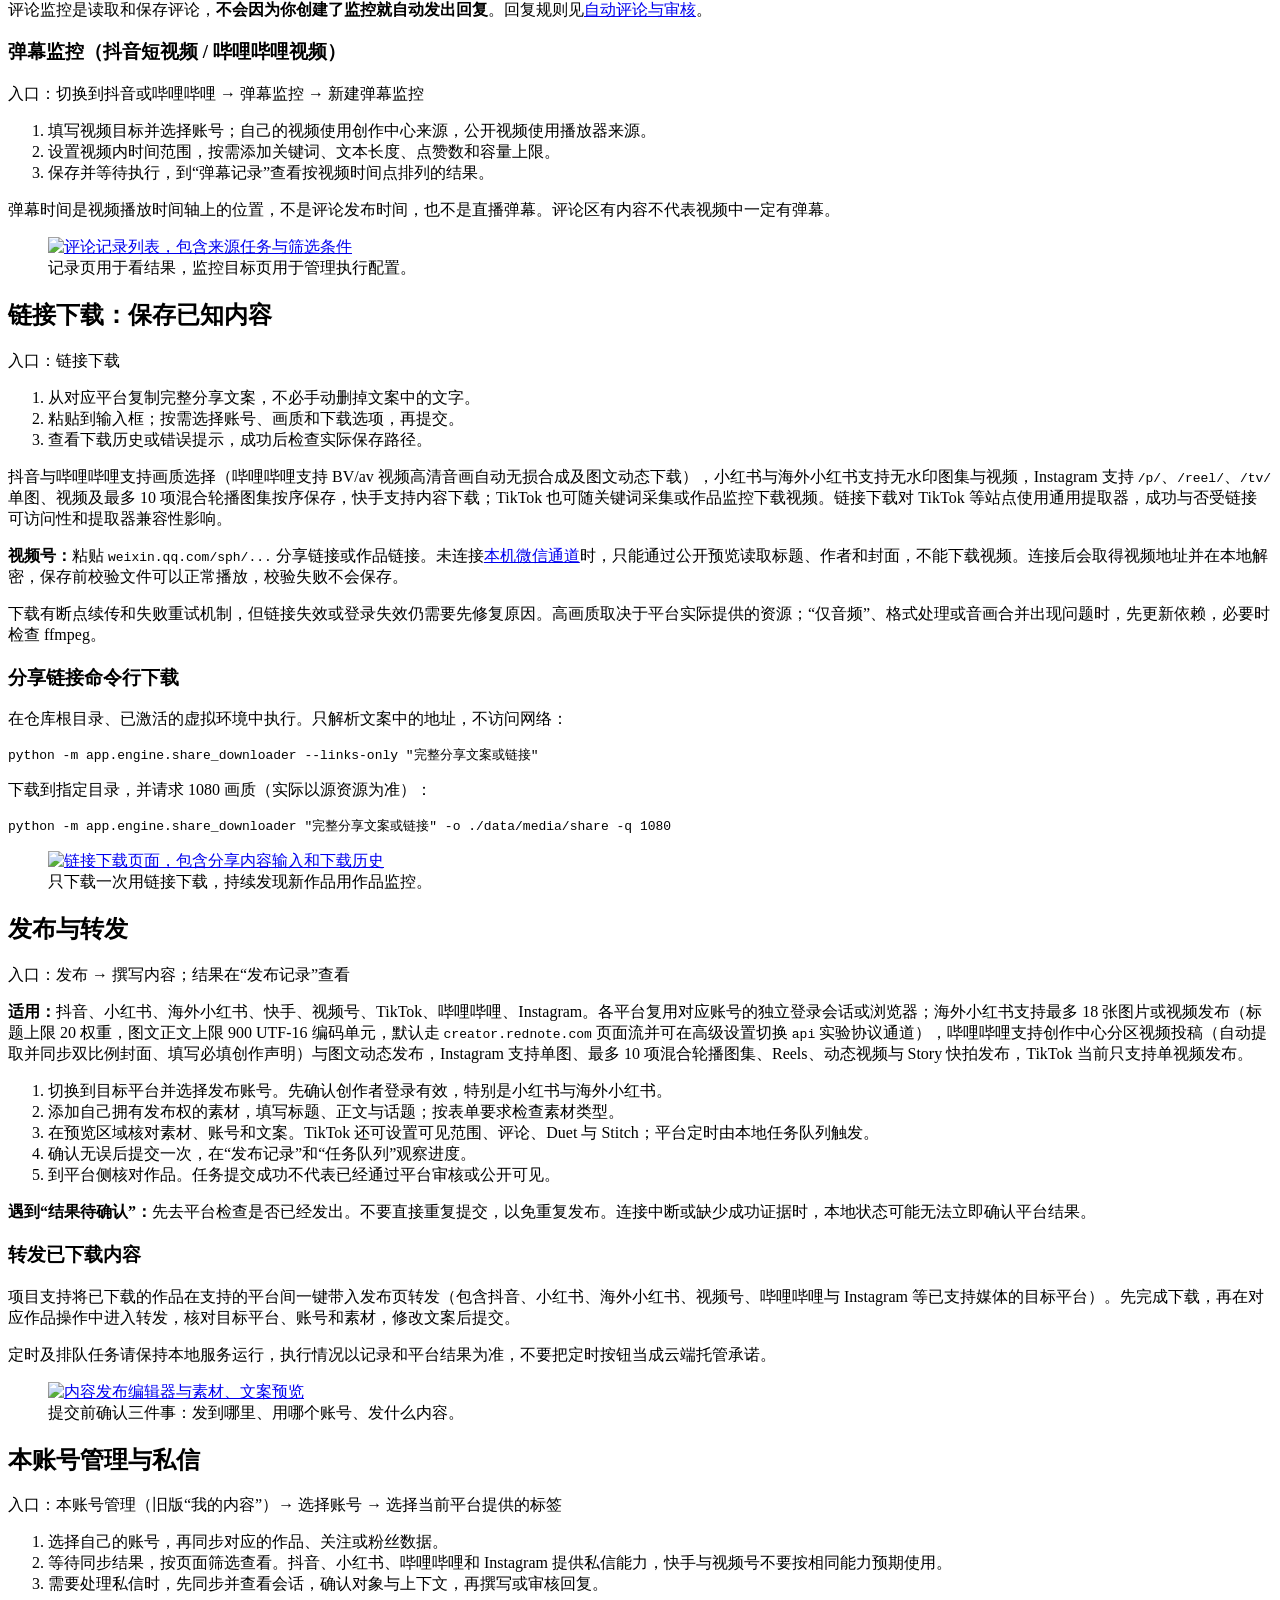
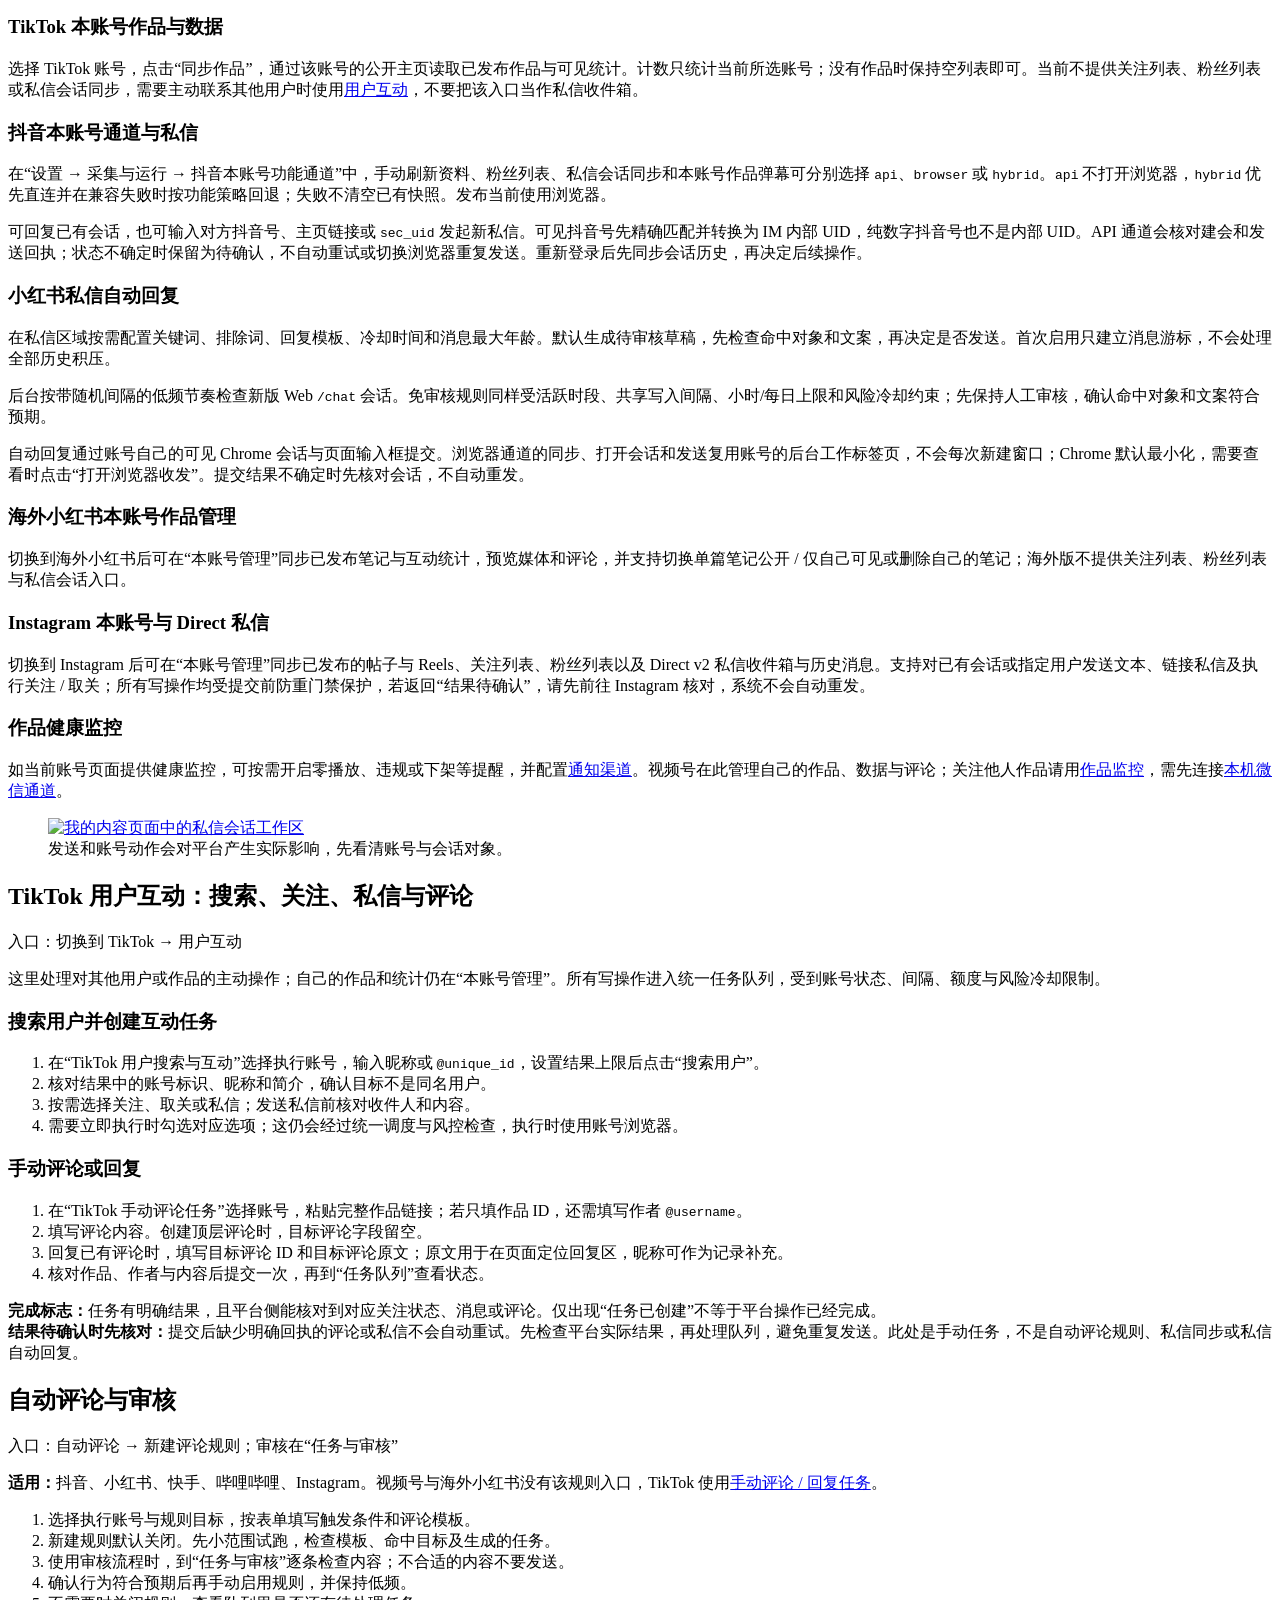
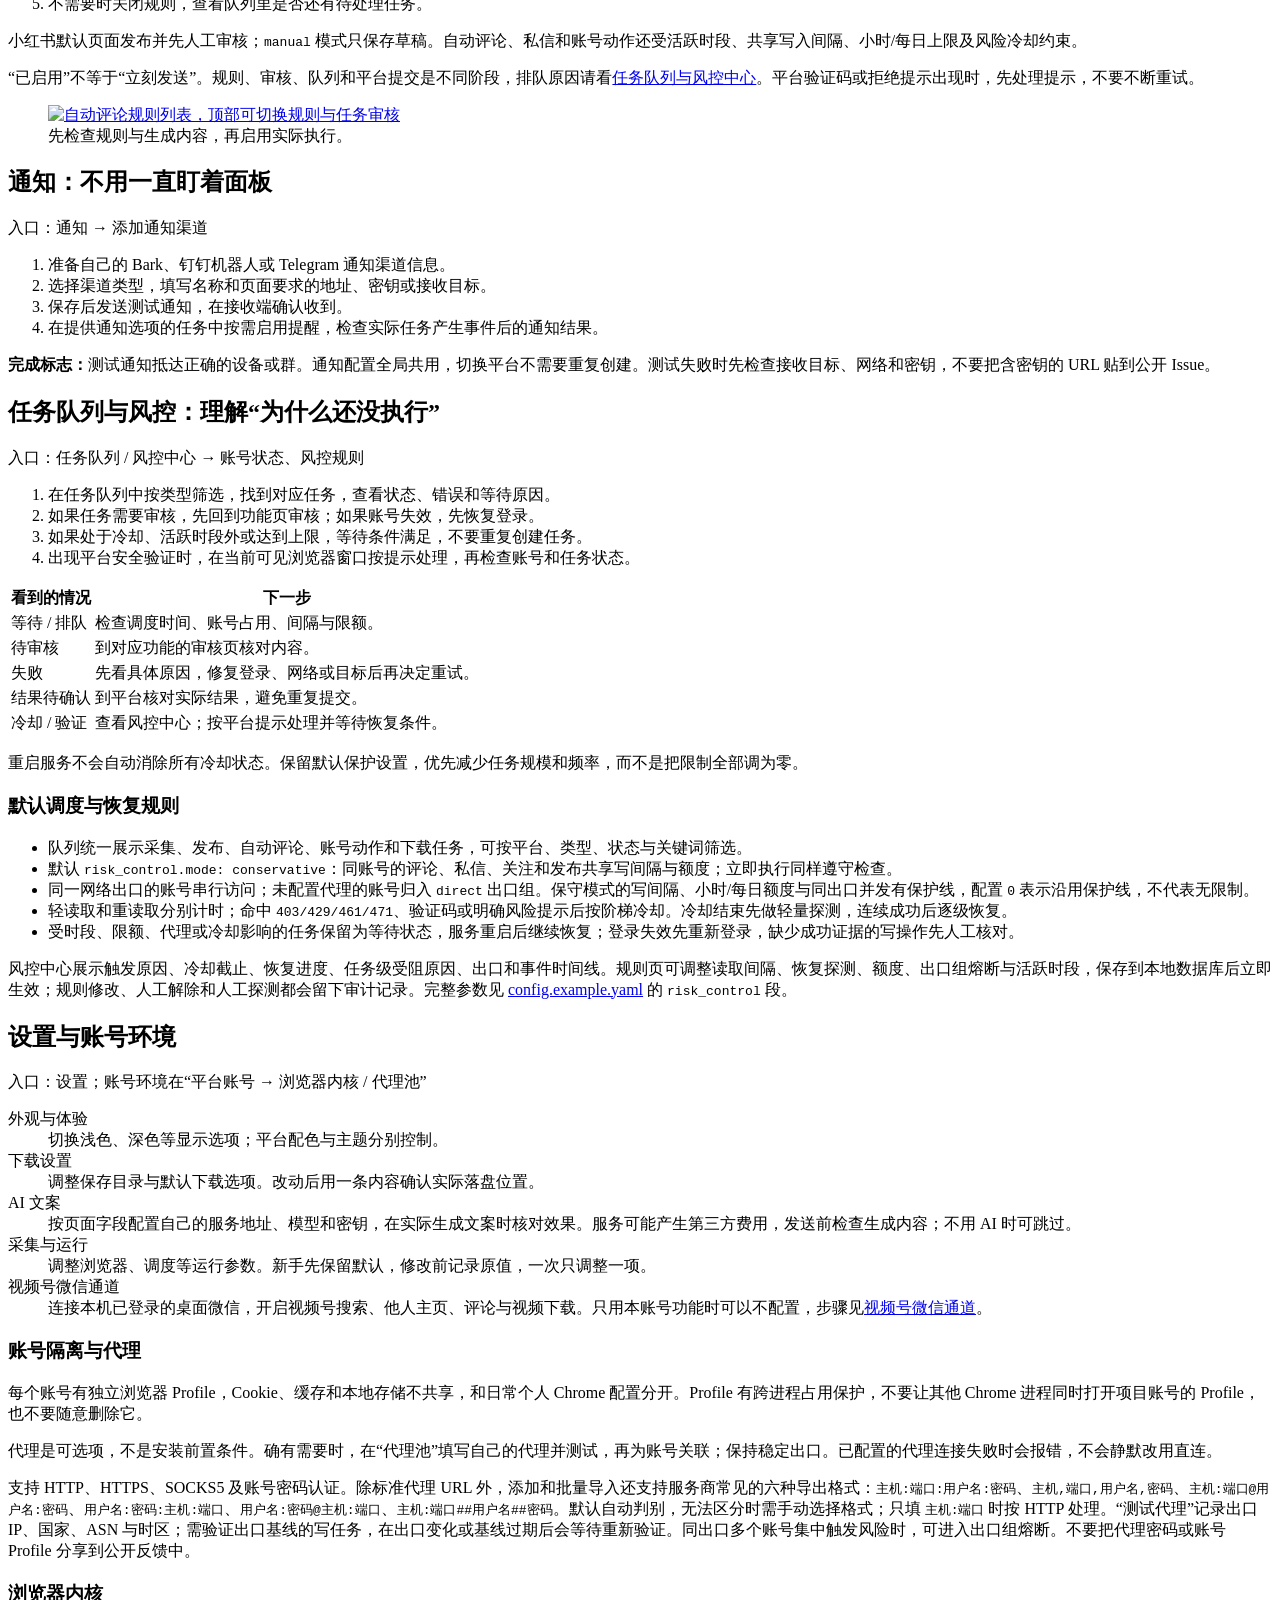
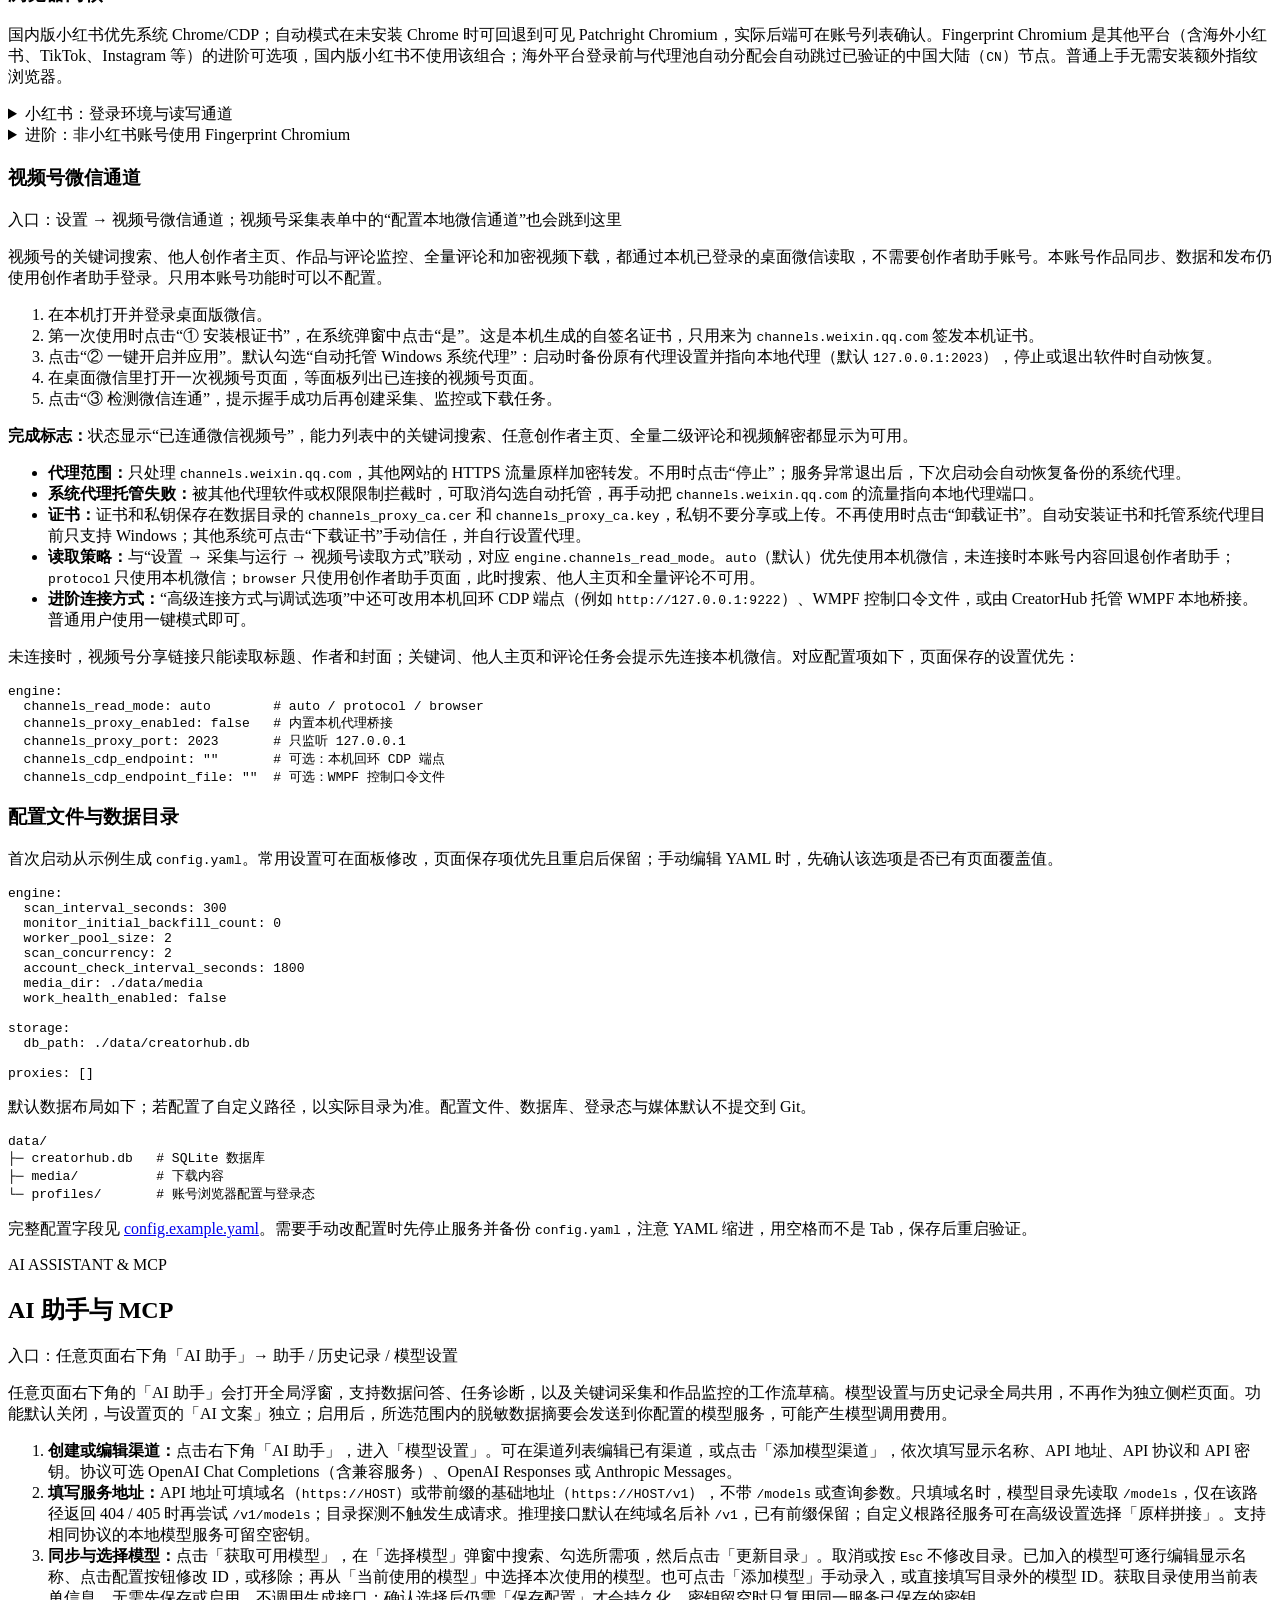
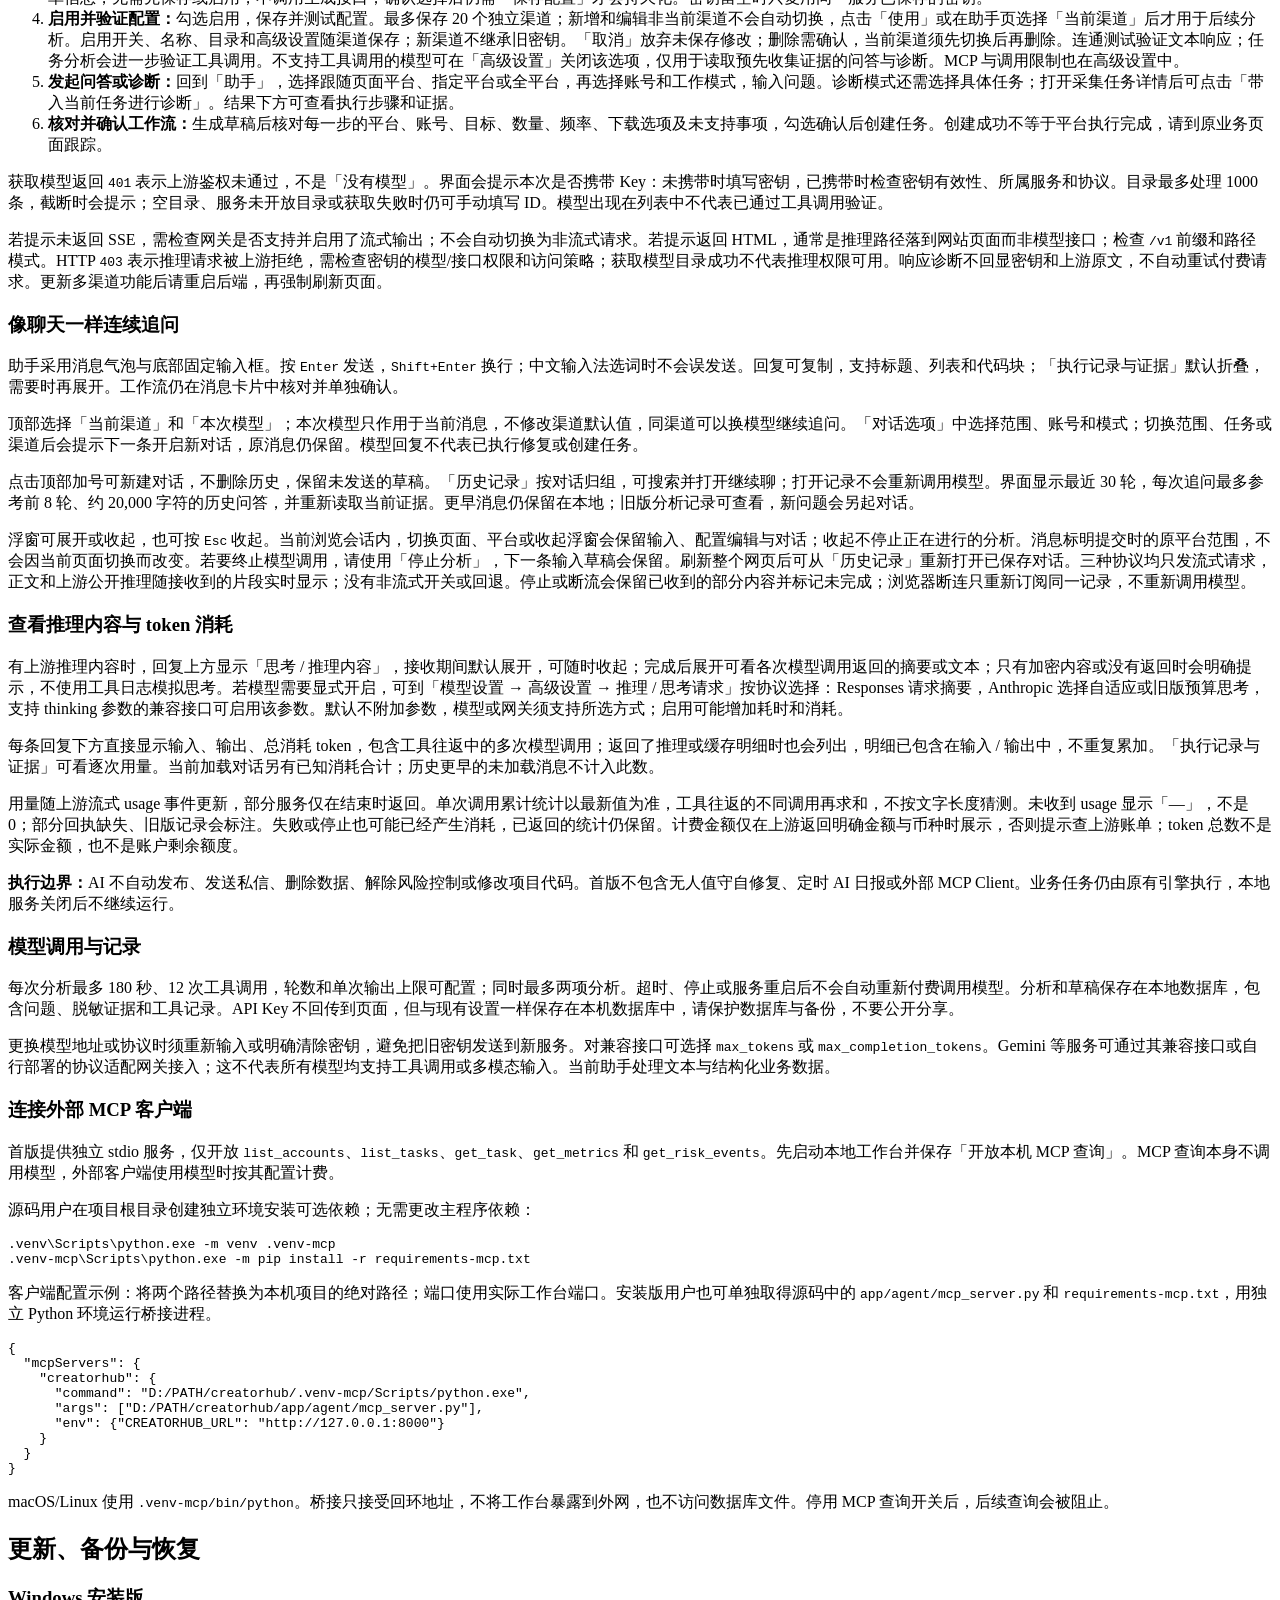
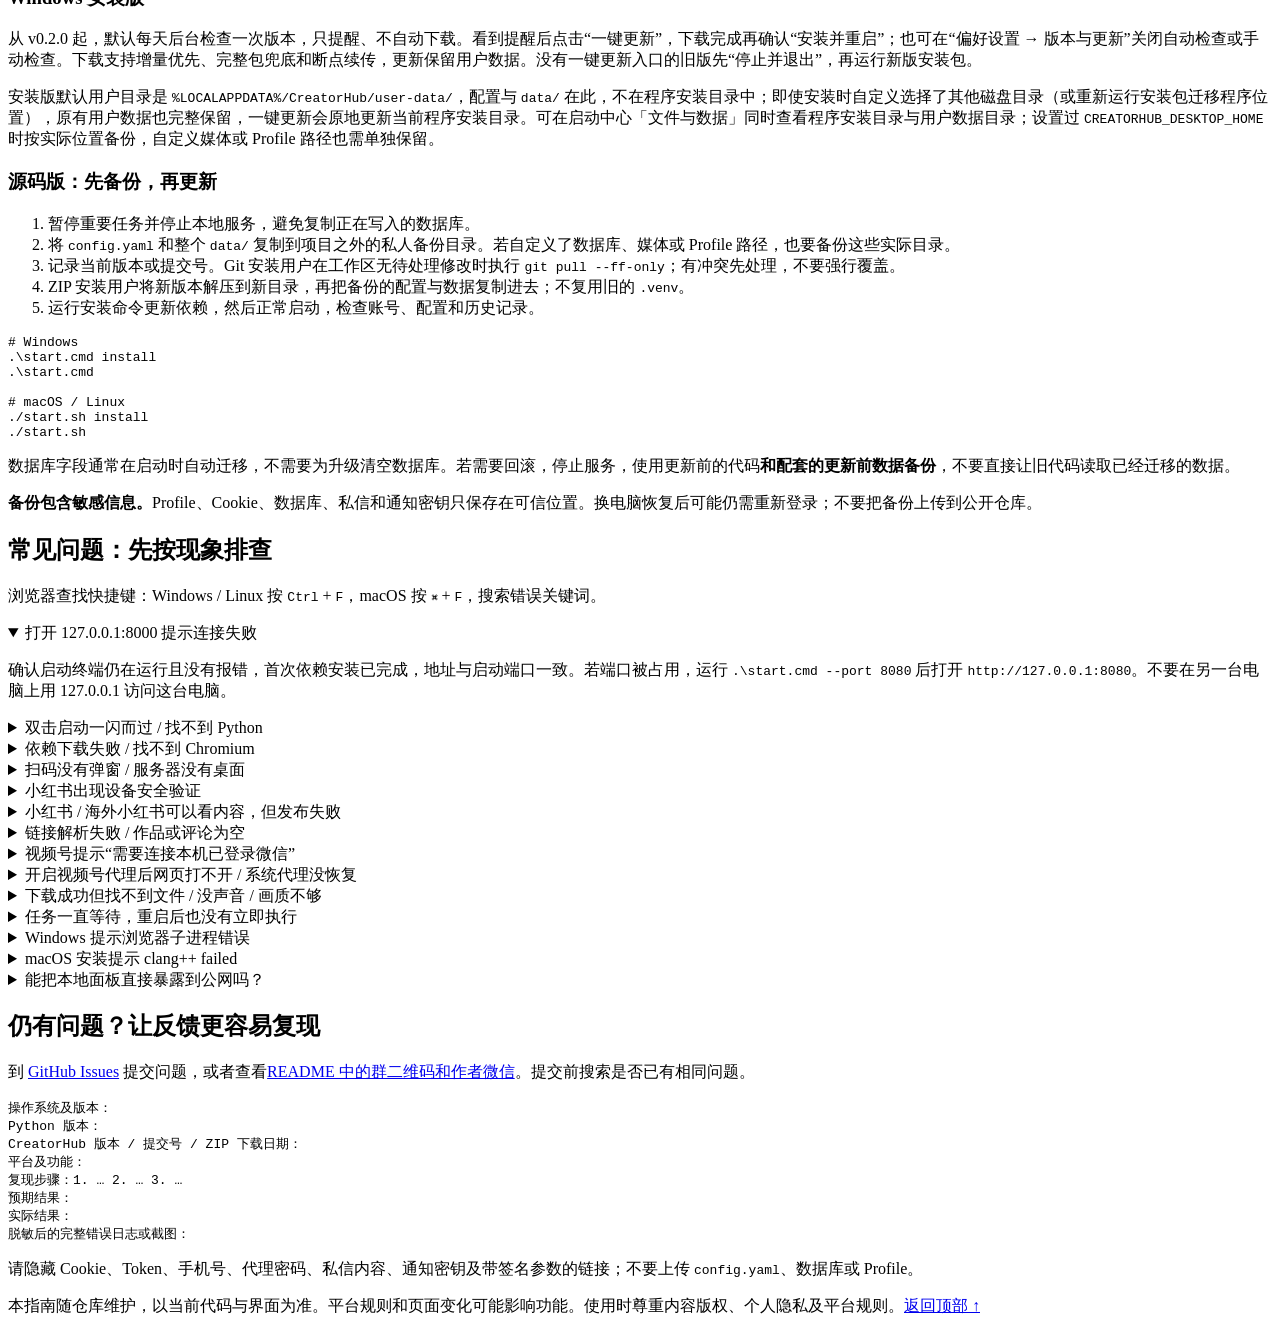
==== commit 1d97900d: "同步上游 RedNote 支持并接入评论监控扩展 保留海外笔记抓取的来源参数，支持采集转监控、批量目标、平台提示词、地区字段和推送记录。" ====
--- a/guide/index.html
+++ b/guide/index.html
@@ -3,7 +3,7 @@
 <head>
   <meta charset="utf-8">
   <meta name="viewport" content="width=device-width, initial-scale=1">
-  <meta name="description" content="CreatorHub 使用指南与功能手册：抖音、小红书、快手、视频号、TikTok、哔哩哔哩、Instagram 的安装登录、采集监控、下载、发布互动、配置与更新。">
+  <meta name="description" content="CreatorHub 使用指南与功能手册：抖音、小红书、海外小红书、快手、视频号、TikTok、哔哩哔哩、Instagram 的安装登录、采集监控、下载、发布互动、配置与更新。">
   <title>使用指南 · CreatorHub</title>
   <link rel="stylesheet" href="guide.css">
 </head>
@@ -44,6 +44,7 @@
       <div id="platforms" class="platform-grid" aria-label="按平台开始">
         <a href="douyin/"><strong>抖音</strong><span>作品下载、监控与关键词采集 →</span></a>
         <a href="xhs/"><strong>小红书</strong><span>双登录、笔记发布与私信 →</span></a>
+        <a href="rednote/"><strong>海外小红书</strong><span>四域名隔离、采集监控、本账号管理与发布 →</span></a>
         <a href="kuaishou/"><strong>快手</strong><span>作品、评论监控与发布 →</span></a>
         <a href="shipinhao/"><strong>视频号</strong><span>微信通道采集、监控、解密下载与发布 →</span></a>
         <a href="tiktok/"><strong>TikTok</strong><span>关键词采集、作品监控与用户互动 →</span></a>
@@ -53,20 +54,20 @@
       <div class="actions"><a class="button" href="#install">开始安装</a><a class="button secondary" href="#first-task">已经装好？开始第一个任务</a></div>
       <div class="note"><strong>在线文档 ≠ 在线运行。</strong>本指南和<a href="../">在线体验</a>可以直接打开；体验页使用示例数据。真实登录、采集、下载和发布需要在自己的电脑启动 CreatorHub。关闭服务或电脑休眠后，本地任务不会持续执行。</div>
       <h2>先弄清楚三个词</h2>
-      <dl><dt>平台账号</dt><dd>你登录 CreatorHub 的抖音、小红书、快手、视频号、TikTok、哔哩哔哩或 Instagram 账号，用来执行任务。</dd><dt>监控目标</dt><dd>你想持续查看的创作者或作品，不等于登录账号。</dd><dt>任务与记录</dt><dd>任务是“准备做什么、正在做什么”；记录是“已经发现或处理的内容”。任务保存成功，不代表已经产生结果。</dd></dl>
+      <dl><dt>平台账号</dt><dd>你登录 CreatorHub 的抖音、小红书、海外小红书、快手、视频号、TikTok、哔哩哔哩或 Instagram 账号，用来执行任务。</dd><dt>监控目标</dt><dd>你想持续查看的创作者或作品，不等于登录账号。</dd><dt>任务与记录</dt><dd>任务是“准备做什么、正在做什么”；记录是“已经发现或处理的内容”。任务保存成功，不代表已经产生结果。</dd></dl>
       <h2>平台能力速查</h2>
-      <div class="table-scroll"><table><caption>按当前项目实现整理；“—”表示暂无该功能，平台切换后以可见入口为准</caption><thead><tr><th scope="col">功能</th><th scope="col">抖音</th><th scope="col">小红书</th><th scope="col">快手</th><th scope="col">视频号</th><th scope="col">TikTok</th><th scope="col">哔哩哔哩</th><th scope="col">Instagram</th></tr></thead><tbody>
-      <tr><th scope="row">登录入口</th><td>扫码 / 创作者 / Cookie</td><td>主站 / 创作者</td><td>扫码 / 创作者</td><td>创作者助手扫码；他人内容走本机微信通道</td><td>TikTok Web 登录</td><td>扫码 / 网页 / Cookie</td><td>Instagram Web / Cookie</td></tr>
-      <tr><th scope="row">作品 / 评论监控</th><td>支持</td><td>支持；作品可按关键词</td><td>支持</td><td>支持；需连接本机微信通道</td><td>支持；需绑定账号</td><td>支持</td><td>支持</td></tr>
-      <tr><th scope="row">批量采集来源</th><td>关键词 / 创作者</td><td>关键词 / 创作者 / 收藏</td><td>关键词 / 创作者</td><td>关键词 / 创作者 / 本账号作品</td><td>关键词视频</td><td>关键词 / UP 主空间 / 本账号作品</td><td>关键词 / 话题 / 创作者 / 本账号作品</td></tr>
-      <tr><th scope="row">视频弹幕</th><td>支持</td><td>—</td><td>—</td><td>—</td><td>—</td><td>支持（XML 时间轴弹幕）</td><td>—</td></tr>
-      <tr><th scope="row">内容下载</th><td>可选画质</td><td>图集 / 视频</td><td>支持</td><td>分享链接；加密视频需连接微信通道</td><td>视频；可随采集 / 监控下载</td><td>可选画质（含 1080P 无损合成）/ 图文动态</td><td>单图 / 轮播图集 / Reels / 视频</td></tr>
-      <tr><th scope="row">发布</th><td>支持</td><td>图集 / 视频 / 定时</td><td>支持</td><td>支持</td><td>单视频 / 本地定时队列</td><td>分区视频投稿 / 图文动态 / 定时</td><td>单图 / 轮播 / Reels / Story / 首评 / 定时</td></tr>
-      <tr><th scope="row">自动评论规则</th><td>支持</td><td>支持</td><td>支持</td><td>—</td><td>—；使用手动评论 / 回复任务</td><td>支持</td><td>支持</td></tr>
-      <tr><th scope="row">本账号管理</th><td>作品 / 关注 / 粉丝 / 私信</td><td>作品 / 关注 / 粉丝 / 私信</td><td>作品 / 关注 / 粉丝</td><td>作品 / 数据 / 评论</td><td>本账号作品 / 数据</td><td>作品 / 关注 / 粉丝 / 私信 / 诊断数据</td><td>作品 / 关注 / 粉丝 / Direct 私信</td></tr>
-      <tr><th scope="row">TikTok 用户互动</th><td>—</td><td>—</td><td>—</td><td>—</td><td>用户搜索 / 关注 / 取关 / 私信 / 评论 / 回复</td><td>—</td><td>—</td></tr>
+      <div class="table-scroll"><table><caption>按当前项目实现整理；“—”表示暂无该功能，平台切换后以可见入口为准</caption><thead><tr><th scope="col">功能</th><th scope="col">抖音</th><th scope="col">小红书</th><th scope="col">海外小红书</th><th scope="col">快手</th><th scope="col">视频号</th><th scope="col">TikTok</th><th scope="col">哔哩哔哩</th><th scope="col">Instagram</th></tr></thead><tbody>
+      <tr><th scope="row">登录入口</th><td>扫码 / 创作者 / Cookie</td><td>主站 / 创作者</td><td>主站 / 创作者 / Cookie（非大陆代理）</td><td>扫码 / 创作者</td><td>创作者助手扫码；他人内容走本机微信通道</td><td>TikTok Web 登录</td><td>扫码 / 网页 / Cookie</td><td>Instagram Web / Cookie</td></tr>
+      <tr><th scope="row">作品 / 评论监控</th><td>支持</td><td>支持；作品可按关键词</td><td>支持；作品可按关键词（评论只读）</td><td>支持</td><td>支持；需连接本机微信通道</td><td>支持；需绑定账号</td><td>支持</td><td>支持</td></tr>
+      <tr><th scope="row">批量采集来源</th><td>关键词 / 创作者</td><td>关键词 / 创作者 / 收藏</td><td>关键词 / 创作者 / 收藏</td><td>关键词 / 创作者</td><td>关键词 / 创作者 / 本账号作品</td><td>关键词视频</td><td>关键词 / UP 主空间 / 本账号作品</td><td>关键词 / 话题 / 创作者 / 本账号作品</td></tr>
+      <tr><th scope="row">视频弹幕</th><td>支持</td><td>—</td><td>—</td><td>—</td><td>—</td><td>—</td><td>支持（XML 时间轴弹幕）</td><td>—</td></tr>
+      <tr><th scope="row">内容下载</th><td>可选画质</td><td>图集 / 视频</td><td>图集 / 视频</td><td>支持</td><td>分享链接；加密视频需连接微信通道</td><td>视频；可随采集 / 监控下载</td><td>可选画质（含 1080P 无损合成）/ 图文动态</td><td>单图 / 轮播图集 / Reels / 视频</td></tr>
+      <tr><th scope="row">发布</th><td>支持</td><td>图集 / 视频 / 定时</td><td>图集 / 视频 / 定时（页面 / 协议）</td><td>支持</td><td>支持</td><td>单视频 / 本地定时队列</td><td>分区视频投稿 / 图文动态 / 定时</td><td>单图 / 轮播 / Reels / Story / 首评 / 定时</td></tr>
+      <tr><th scope="row">自动评论规则</th><td>支持</td><td>支持</td><td>—</td><td>支持</td><td>—</td><td>—；使用手动评论 / 回复任务</td><td>支持</td><td>支持</td></tr>
+      <tr><th scope="row">本账号管理</th><td>作品 / 关注 / 粉丝 / 私信</td><td>作品 / 关注 / 粉丝 / 私信</td><td>本账号作品 / 可见性 / 删除</td><td>作品 / 关注 / 粉丝</td><td>作品 / 数据 / 评论</td><td>本账号作品 / 数据</td><td>作品 / 关注 / 粉丝 / 私信 / 诊断数据</td><td>作品 / 关注 / 粉丝 / Direct 私信</td></tr>
+      <tr><th scope="row">TikTok 用户互动</th><td>—</td><td>—</td><td>—</td><td>—</td><td>—</td><td>用户搜索 / 关注 / 取关 / 私信 / 评论 / 回复</td><td>—</td><td>—</td></tr>
       </tbody></table></div>
-      <p><strong>关键词作品监控</strong>与<strong>关键词批量采集</strong>是不同功能：前者是小红书持续检查一个搜索词的监控任务，后者是一次性批处理。通知渠道 Bark、钉钉、Telegram 全局共用。</p>
+      <p><strong>关键词作品监控</strong>与<strong>关键词批量采集</strong>是不同功能：前者是小红书与海外小红书持续检查一个搜索词的监控任务，后者是一次性批处理。通知渠道 Bark、钉钉、Telegram 全局共用。</p>
       <p>视频号有两条通道：创作者助手登录用于本账号作品、数据和发布；关键词搜索、他人主页、作品与评论监控和加密视频下载需要先连接<a href="#channels-wechat">本机微信通道</a>，不需要绑定网页账号。视频号不支持弹幕监控和自动评论规则。TikTok 暂不支持直播、短视频弹幕和图文发布；主动发送私信不等于支持私信会话同步或自动回复。</p>
       <figure><a href="images/overview-douyin.png"><img src="images/overview-douyin.png" alt="CreatorHub 工作概览，左侧为功能导航，顶部可切换平台" width="1600" loading="lazy"></a><figcaption>界面截图使用示例数据。点击图片可查看原图；实际入口会随平台变化。</figcaption></figure>
     </section>
@@ -121,7 +122,7 @@
       <p class="path">入口：顶部选择平台 → 平台账号 → 添加账号</p>
       <ol><li>先选择要使用的平台。不同平台的账号和监控数据分开显示。</li><li>打开“平台账号”，选择当前平台提供的扫码或创作者登录入口。新手先用扫码方式，抖音也支持 Cookie 登录。</li><li>在弹出的浏览器窗口按平台提示扫码、确认或完成验证。不要提前关闭登录窗口。</li><li>回到账号列表，检查昵称和状态；必要时刷新资料或检测状态。</li></ol>
       <div class="success"><strong>完成标志：</strong>账号出现在当前平台列表，状态检测正常，并能在创建任务时被选中。</div>
-      <div class="note"><strong>小红书有两种登录用途：</strong>扫码获得主站读取态，用来读取内容；需要发布时还要完成独立的“创作者登录”。“能查看笔记”不代表“已经能发布”。</div>
+      <div class="note"><strong>小红书与海外小红书均区分两种登录用途：</strong>主站扫码登录用来读取内容与管理本账号作品；需要发布时还要完成独立的“创作者登录”。“能查看笔记”不代表“已经能发布”。海外小红书（<code>rednote.com</code>）需配置非中国大陆代理出口，支持 <code>www.rednote.com</code> 主站扫码、<code>creator.rednote.com</code> 创作者登录与 <code>.rednote.com</code> Cookie 导入，与国内版 <code>xiaohongshu.com</code> 登录态严格隔离、不可混用。</div>
       <div class="note"><strong>TikTok 与 Instagram 使用独立入口：</strong>切换到对应海外平台后，在“平台账号”点击“TikTok 登录”或“Instagram 登录”，按提示选择浏览器环境和可用海外代理，在弹出的网页窗口完成登录（Instagram 也支持粘贴含 <code>sessionid</code> 与 <code>csrftoken</code> 的完整 Cookie）。无需另做创作者登录；后续读取、发布与互动均复用该账号的独立环境与会话。</div>
       <p>若暂时看不到账号，先检查顶部平台是否选对。登录失效时从账号列表重新登录，不要为了修复登录删除整个数据目录。</p>
       <figure><a href="images/accounts-list.png"><img src="images/accounts-list.png" alt="平台账号列表，展示账号搜索、登录状态和操作入口" width="1600" loading="lazy"></a><figcaption>先确认账号可用，再创建任务；代理池和浏览器内核属于进阶选项。</figcaption></figure>
@@ -139,19 +140,19 @@
 
     <section id="monitor">
       <h2>作品监控：持续发现更新</h2><p class="path">入口：作品监控 → 新建作品监控</p>
-      <p><strong>适用：</strong>抖音、小红书、快手、视频号、TikTok、哔哩哔哩、Instagram。视频号监控需要先连接<a href="#channels-wechat">本机微信通道</a>。</p>
-      <ol><li>复制创作者主页的完整分享文案或链接。小红书选择“创作者笔记”或“关键词”监控类型，并填写对应目标；链接尽量保留有效的 <code>xsec_token</code>。</li><li>粘贴目标，按需要使用“识别”，检查识别结果，再选择使用账号。</li><li>设置检查频率。第一次可先用“每 30 分钟”或“每小时”，而不是同时添加大量高频目标。</li><li>选择“自动下载范围”：只想观察结果时选“仅记录，不下载”；确实需要媒体时选择对应类型。</li><li>如当前平台提供“首次历史回填”，先选最近 5 条或不下载历史。分组、标签、下载目录和高级筛选可以稍后配置。</li><li>保存后在“监控目标”查看状态，在“作品记录”查看发现的内容。</li></ol>
+      <p><strong>适用：</strong>抖音、小红书、海外小红书、快手、视频号、TikTok、哔哩哔哩、Instagram。视频号监控需要先连接<a href="#channels-wechat">本机微信通道</a>。</p>
+      <ol><li>复制创作者主页的完整分享文案或链接。小红书与海外小红书可选择“创作者笔记”或“关键词”监控类型，并填写对应目标；链接尽量保留有效的 <code>xsec_token</code>。</li><li>粘贴目标，按需要使用“识别”，检查识别结果，再选择使用账号。</li><li>设置检查频率。第一次可先用“每 30 分钟”或“每小时”，而不是同时添加大量高频目标。</li><li>选择“自动下载范围”：只想观察结果时选“仅记录，不下载”；确实需要媒体时选择对应类型。</li><li>如当前平台提供“首次历史回填”，先选最近 5 条或不下载历史。分组、标签、下载目录和高级筛选可以稍后配置。</li><li>保存后在“监控目标”查看状态，在“作品记录”查看发现的内容。</li></ol>
       <div class="note"><strong>为什么新建后没有旧作品？</strong>默认主要监控订阅后的新内容。历史回填与持续监控是两件事；没有新内容、尚未到检查时间、筛选过严，都可能导致暂时没有记录。</div>
       <p><strong>完成标志：</strong>目标出现在列表；执行后有检查状态，有符合条件的内容时出现在作品记录中。无需继续监控时，暂停目标，不要只关网页。</p>
       <p>作品、评论、弹幕监控的新建与编辑均支持秒级频率。选择“自定义”后输入数值，并选择“秒”或“分钟”；范围为 1–86400 秒，分钟允许小数但须换算为整秒（例如 1.5 分钟 = 90 秒）。切换单位保持实际间隔，弹幕仍可选择跟随全局设置。配置是期望间隔，实际执行还受任务耗时、错峰和账号限速影响。</p>
       <h3>账号、历史与下载目录</h3>
-      <ul><li><strong>TikTok：</strong>目标使用创作者主页、完整分享文案或 <code>@username</code>，识别后必须绑定有效的 TikTok 登录账号。主页作品读取使用浏览器；关键词采集的 <code>native</code> 设置不代表所有功能都不打开浏览器。</li><li><strong>Instagram：</strong>目标支持创作者主页链接、<code>@username</code> 或纯数字 UID，绑定有效 Instagram 账号后默认优先通过协议接口读取主页动态与 Reels，兼容失败时按混合策略回退账号浏览器，并支持首次历史回填。</li><li><strong>视频号：</strong>目标可填 <code>v2_...@finder</code> 创作者标识、主页链接，也可以直接粘贴一条 <code>weixin.qq.com/sph/...</code> 视频链接，点击“识别”会自动反查作者。视频号监控通过本机已登录的桌面微信读取，不需要也不能绑定网页账号；账号列显示“本机微信客户端”。支持首次历史回填。</li><li><strong>多账号订阅：</strong>抖音、小红书、快手支持不同执行账号分别订阅同一主页，各自维护扫描进度与采集策略。同账号同主页只保留一条任务，包括已暂停的任务；小红书关键词任务仍按关键词规则去重。</li><li><strong>历史回填：</strong>默认只关注订阅后的新内容。需要旧作品时在新建目标时选择回填数量，先用小批量验证。</li><li><strong>共享目录：</strong>多个任务写入同一路径的同一媒体时串行写入并复用已有文件；需要分开保存时，为任务配置不同目录。</li></ul>
+      <ul><li><strong>海外小红书：</strong>目标支持 <code>www.rednote.com</code> 创作者主页链接或搜索关键词，需绑定主站登录有效且配置了非中国大陆代理的海外小红书账号。</li><li><strong>TikTok：</strong>目标使用创作者主页、完整分享文案或 <code>@username</code>，识别后必须绑定有效的 TikTok 登录账号。主页作品读取使用浏览器；关键词采集的 <code>native</code> 设置不代表所有功能都不打开浏览器。</li><li><strong>Instagram：</strong>目标支持创作者主页链接、<code>@username</code> 或纯数字 UID，绑定有效 Instagram 账号后默认优先通过协议接口读取主页动态与 Reels，兼容失败时按混合策略回退账号浏览器，并支持首次历史回填。</li><li><strong>视频号：</strong>目标可填 <code>v2_...@finder</code> 创作者标识、主页链接，也可以直接粘贴一条 <code>weixin.qq.com/sph/...</code> 视频链接，点击“识别”会自动反查作者。视频号监控通过本机已登录的桌面微信读取，不需要也不能绑定网页账号；账号列显示“本机微信客户端”。支持首次历史回填。</li><li><strong>多账号订阅：</strong>抖音、小红书、海外小红书、快手支持不同执行账号分别订阅同一主页，各自维护扫描进度与采集策略。同账号同主页只保留一条任务，包括已暂停的任务；小红书与海外小红书关键词任务仍按关键词规则去重。</li><li><strong>历史回填：</strong>默认只关注订阅后的新内容。需要旧作品时在新建目标时选择回填数量，先用小批量验证。</li><li><strong>共享目录：</strong>多个任务写入同一路径的同一媒体时串行写入并复用已有文件；需要分开保存时，为任务配置不同目录。</li></ul>
       <figure><a href="images/monitor-create.png"><img src="images/monitor-create.png" alt="新建作品监控抽屉，包含目标、账号、检查频率与采集选项" width="1600" loading="lazy"></a><figcaption>先填目标和账号，再决定检查频率与是否下载，最后考虑高级选项。</figcaption></figure>
     </section>
 
     <section id="collection">
       <h2>批量采集：一次性收集一批结果</h2><p class="path">入口：关键词采集 → 新建任务；视频号入口为“作品批量采集”</p>
-      <p>抖音、小红书、快手、视频号、TikTok、哔哩哔哩、Instagram 均支持关键词来源（Instagram 支持 <code>#hashtag</code> 话题分区）。抖音、小红书、快手、视频号、哔哩哔哩、Instagram 还可按创作者主页采集；小红书可选全部收藏或指定收藏夹；视频号、哔哩哔哩与 Instagram 支持本账号作品来源。下列步骤以关键词为例，其他来源按表单填写主页标识或收藏夹 ID。</p>
+      <p>抖音、小红书、海外小红书、快手、视频号、TikTok、哔哩哔哩、Instagram 均支持关键词来源（Instagram 支持 <code>#hashtag</code> 话题分区）。抖音、小红书、海外小红书、快手、视频号、哔哩哔哩、Instagram 还可按创作者主页采集；小红书与海外小红书可选全部收藏或指定收藏夹；视频号、哔哩哔哩与 Instagram 支持本账号作品来源。下列步骤以关键词为例，其他来源按表单填写主页标识或收藏夹 ID。</p>
       <p>选择创作者来源时，可以直接粘贴主页链接、短链或分享文案，点击输入框右侧的“识别”提取创作者标识，识别结果会显示在输入框下方。结果列表中带作者标识的作品，可点击标识复制，方便再建监控或采集任务。</p>
       <ol><li>输入关键词，一次最多 20 个。第一次先填 1 个容易理解的词，例如“摄影教程”。</li><li>选择可用账号，将每词作品数设为较小值，例如 5；不需要评论或媒体时关闭对应选项。</li><li>如需要评论，设置“每作品采集评论上限”，并明确是否包含二级评论。数量代表上限，不保证达到该数量。</li><li>提交后查看任务进度和错误信息。等待本次采集结束，再检查结果和 Excel 导出。</li><li>需要继续采集时，可对已结束任务编辑配置并保留结果去重续跑，避免重复新建相同任务。</li></ol>
       <p><strong>完成标志：</strong>任务结束，有结果可查看或导出；数量少于上限不一定是故障，结果受平台排序、登录状态和当前可见内容影响。</p>
@@ -161,17 +162,19 @@
       <p>当前批量来源只支持关键词视频搜索，可附带评论、二级回复与媒体下载。“设置 → 采集与运行 → TikTok 关键词获取方式”对应 <code>engine.tiktok_read_mode</code>：</p>
       <ul><li><code>native</code>（默认）：使用所选账号的 Cookie、UA 和代理进行离线签名后的网络请求，关键词、评论和二级回复不打开浏览器；失败直接显示原因，不自动切换页面。</li><li><code>auto</code>：优先直连，兼容失败时可回退到可见浏览器。</li><li><code>browser</code>：使用账号浏览器页面读取。</li></ul>
       <p>“离线签名”只是签名计算在本地完成，采集仍需要联网和有效登录态。用户搜索、主页作品读取、登录和写操作另有浏览器流程，不受“不打开浏览器”的关键词模式承诺覆盖。</p>
+      <h3>海外小红书采集与读写通道</h3>
+      <p>批量采集支持关键词、创作者主页、全部收藏与指定收藏夹来源，严格限定在 <code>rednote.com</code> 四域名体系与非中国大陆代理出口下运行。“设置 → 采集与运行”中的 <code>rednote_read_mode</code> 默认采用 <code>hybrid</code>（纯 Python <code>XYS</code> / <code>XYW</code> + <code>b1</code> 签名协议直连优先，普通兼容受阻自动回退账号隔离浏览器；也可切换为 <code>api</code> 或 <code>browser</code>）。</p>
       <h3>Instagram 采集与读写通道</h3>
       <p>批量采集支持关键词 / 话题标签（<code>#hashtag</code>）、创作者主页与本账号作品来源，支持附带顶层评论、二级回复抓取及单图、视频或混合轮播图集下载。“设置 → 采集与运行”中的 <code>instagram_read_mode</code> 与 <code>instagram_write_mode</code> 默认均为 <code>hybrid</code>（协议直连优先，确认兼容受阻时回退账号隔离浏览器，也可固定为 <code>api</code> 或 <code>browser</code>）。</p>
       <h3>视频号采集来源</h3>
       <ul><li><strong>关键词搜索 / 创作者主页：</strong>通过<a href="#channels-wechat">本机微信通道</a>读取，“使用账号”显示为“使用本机微信通道（无需网页账号）”。创作者来源可填 <code>v2_...@finder</code>、<code>sph</code> 标识、主页链接，或单条视频的 <code>weixin.qq.com/sph/...</code> 链接（自动反查作者）。未连接微信通道时，任务会提示先去连接。</li><li><strong>本账号作品：</strong>选择已登录创作者助手的视频号账号，读取自己的视频与图文管理页。</li><li>评论可读取主评论和二级回复；勾选下载媒体时，加密视频会在本地解密，并在保存前校验文件完整，校验不通过不会保存。</li></ul>
-      <div class="note">这不是定时监控。小红书需要有效的主站登录态；选择“最新发布”后会按发布时间处理候选。“页面可见但详情媒体未读取到”可能是访问参数过期或页面结构变化，不等同于账号失效。</div>
+      <div class="note">这不是定时监控。小红书与海外小红书需要有效的主站登录态；选择“最新发布”后会按发布时间处理候选。“页面可见但详情媒体未读取到”可能是访问参数过期或页面结构变化，不等同于账号失效。</div>
     </section>
 
     <section id="comments">
       <h2>评论与弹幕监控</h2>
       <h3>评论监控</h3><p class="path">入口：评论监控 → 新建评论监控</p>
-      <p>适用于抖音、小红书、快手、视频号、TikTok、哔哩哔哩、Instagram。视频号单条作品可粘贴 <code>weixin.qq.com/sph/...</code> 分享链接或作品 objectId，账号近期作品可填 <code>v2_...@finder</code> 或主页链接；需要先连接<a href="#channels-wechat">本机微信通道</a>，不绑定网页账号，可读取主评论和二级回复。TikTok 建议粘贴包含作者 <code>@username</code> 的完整作品链接，或使用创作者主页监控近期作品；任务必须绑定有效的登录账号。</p>
+      <p>适用于抖音、小红书、海外小红书、快手、视频号、TikTok、哔哩哔哩、Instagram。海外小红书支持单条笔记与创作者近期作品的只读评论抓取（尽量保留有效 <code>xsec_token</code>）。视频号单条作品可粘贴 <code>weixin.qq.com/sph/...</code> 分享链接或作品 objectId，账号近期作品可填 <code>v2_...@finder</code> 或主页链接；需要先连接<a href="#channels-wechat">本机微信通道</a>，不绑定网页账号，可读取主评论和二级回复。TikTok 建议粘贴包含作者 <code>@username</code> 的完整作品链接，或使用创作者主页监控近期作品；任务必须绑定有效的登录账号。</p>
       <ol><li>选择单条作品或账号近期作品的监控方式，填写相应链接或目标。</li><li>选择已登录账号，按需设置检查周期与采集选项；第一次减少目标数量，其他参数先保留默认。</li><li>保存后查看“监控目标”的状态，执行后到“评论记录”查看结果。</li><li>看不到数据时检查目标是否有可见评论、登录是否有效，以及筛选条件是否排除了结果。</li></ol>
       <p>评论监控是读取和保存评论，<strong>不会因为你创建了监控就自动发出回复</strong>。回复规则见<a href="#autocomment">自动评论与审核</a>。</p>
       <h3>弹幕监控（抖音短视频 / 哔哩哔哩视频）</h3><p class="path">入口：切换到抖音或哔哩哔哩 → 弹幕监控 → 新建弹幕监控</p>
@@ -183,7 +186,7 @@
     <section id="download">
       <h2>链接下载：保存已知内容</h2><p class="path">入口：链接下载</p>
       <ol><li>从对应平台复制完整分享文案，不必手动删掉文案中的文字。</li><li>粘贴到输入框；按需选择账号、画质和下载选项，再提交。</li><li>查看下载历史或错误提示，成功后检查实际保存路径。</li></ol>
-      <p>抖音与哔哩哔哩支持画质选择（哔哩哔哩支持 BV/av 视频高清音画自动无损合成及图文动态下载），小红书支持图集与视频，Instagram 支持 <code>/p/</code>、<code>/reel/</code>、<code>/tv/</code> 单图、视频及最多 10 项混合轮播图集按序保存，快手支持内容下载；TikTok 也可随关键词采集或作品监控下载视频。链接下载对 TikTok 等站点使用通用提取器，成功与否受链接可访问性和提取器兼容性影响。</p>
+      <p>抖音与哔哩哔哩支持画质选择（哔哩哔哩支持 BV/av 视频高清音画自动无损合成及图文动态下载），小红书与海外小红书支持无水印图集与视频，Instagram 支持 <code>/p/</code>、<code>/reel/</code>、<code>/tv/</code> 单图、视频及最多 10 项混合轮播图集按序保存，快手支持内容下载；TikTok 也可随关键词采集或作品监控下载视频。链接下载对 TikTok 等站点使用通用提取器，成功与否受链接可访问性和提取器兼容性影响。</p>
       <p><strong>视频号：</strong>粘贴 <code>weixin.qq.com/sph/...</code> 分享链接或作品链接。未连接<a href="#channels-wechat">本机微信通道</a>时，只能通过公开预览读取标题、作者和封面，不能下载视频。连接后会取得视频地址并在本地解密，保存前校验文件可以正常播放，校验失败不会保存。</p>
       <p>下载有断点续传和失败重试机制，但链接失效或登录失效仍需要先修复原因。高画质取决于平台实际提供的资源；“仅音频”、格式处理或音画合并出现问题时，先更新依赖，必要时检查 ffmpeg。</p>
       <h3 id="cli-download">分享链接命令行下载</h3>
@@ -196,10 +199,10 @@
 
     <section id="publish">
       <h2>发布与转发</h2><p class="path">入口：发布 → 撰写内容；结果在“发布记录”查看</p>
-      <p><strong>适用：</strong>抖音、小红书、快手、视频号、TikTok、哔哩哔哩、Instagram。各平台复用对应账号的独立登录会话或浏览器；哔哩哔哩支持创作中心分区视频投稿（自动提取并同步双比例封面、填写必填创作声明）与图文动态发布，Instagram 支持单图、最多 10 项混合轮播图集、Reels、动态视频与 Story 快拍发布，TikTok 当前只支持单视频发布。</p>
-      <ol><li>切换到目标平台并选择发布账号。先确认创作者登录有效，特别是小红书。</li><li>添加自己拥有发布权的素材，填写标题、正文与话题；按表单要求检查素材类型。</li><li>在预览区域核对素材、账号和文案。TikTok 还可设置可见范围、评论、Duet 与 Stitch；平台定时由本地任务队列触发。</li><li>确认无误后提交一次，在“发布记录”和“任务队列”观察进度。</li><li>到平台侧核对作品。任务提交成功不代表已经通过平台审核或公开可见。</li></ol>
+      <p><strong>适用：</strong>抖音、小红书、海外小红书、快手、视频号、TikTok、哔哩哔哩、Instagram。各平台复用对应账号的独立登录会话或浏览器；海外小红书支持最多 18 张图片或视频发布（标题上限 20 权重，图文正文上限 900 UTF-16 编码单元，默认走 <code>creator.rednote.com</code> 页面流并可在高级设置切换 <code>api</code> 实验协议通道），哔哩哔哩支持创作中心分区视频投稿（自动提取并同步双比例封面、填写必填创作声明）与图文动态发布，Instagram 支持单图、最多 10 项混合轮播图集、Reels、动态视频与 Story 快拍发布，TikTok 当前只支持单视频发布。</p>
+      <ol><li>切换到目标平台并选择发布账号。先确认创作者登录有效，特别是小红书与海外小红书。</li><li>添加自己拥有发布权的素材，填写标题、正文与话题；按表单要求检查素材类型。</li><li>在预览区域核对素材、账号和文案。TikTok 还可设置可见范围、评论、Duet 与 Stitch；平台定时由本地任务队列触发。</li><li>确认无误后提交一次，在“发布记录”和“任务队列”观察进度。</li><li>到平台侧核对作品。任务提交成功不代表已经通过平台审核或公开可见。</li></ol>
       <div class="note"><strong>遇到“结果待确认”：</strong>先去平台检查是否已经发出。不要直接重复提交，以免重复发布。连接中断或缺少成功证据时，本地状态可能无法立即确认平台结果。</div>
-      <h3>转发已下载内容</h3><p>项目支持将已下载的作品在支持的平台间一键带入发布页转发（包含抖音、小红书、视频号、哔哩哔哩与 Instagram 等已支持媒体的目标平台）。先完成下载，再在对应作品操作中进入转发，核对目标平台、账号和素材，修改文案后提交。</p>
+      <h3>转发已下载内容</h3><p>项目支持将已下载的作品在支持的平台间一键带入发布页转发（包含抖音、小红书、海外小红书、视频号、哔哩哔哩与 Instagram 等已支持媒体的目标平台）。先完成下载，再在对应作品操作中进入转发，核对目标平台、账号和素材，修改文案后提交。</p>
       <p>定时及排队任务请保持本地服务运行，执行情况以记录和平台结果为准，不要把定时按钮当成云端托管承诺。</p>
       <figure><a href="images/publish-workflow.png"><img src="images/publish-workflow.png" alt="内容发布编辑器与素材、文案预览" width="1600" loading="lazy"></a><figcaption>提交前确认三件事：发到哪里、用哪个账号、发什么内容。</figcaption></figure>
     </section>
@@ -215,6 +218,8 @@
       <h3>小红书私信自动回复</h3><p>在私信区域按需配置关键词、排除词、回复模板、冷却时间和消息最大年龄。默认生成待审核草稿，先检查命中对象和文案，再决定是否发送。首次启用只建立消息游标，不会处理全部历史积压。</p>
       <p>后台按带随机间隔的低频节奏检查新版 Web <code>/chat</code> 会话。免审核规则同样受活跃时段、共享写入间隔、小时/每日上限和风险冷却约束；先保持人工审核，确认命中对象和文案符合预期。</p>
       <p>自动回复通过账号自己的可见 Chrome 会话与页面输入框提交。浏览器通道的同步、打开会话和发送复用账号的后台工作标签页，不会每次新建窗口；Chrome 默认最小化，需要查看时点击“打开浏览器收发”。提交结果不确定时先核对会话，不自动重发。</p>
+      <h3>海外小红书本账号作品管理</h3>
+      <p>切换到海外小红书后可在“本账号管理”同步已发布笔记与互动统计，预览媒体和评论，并支持切换单篇笔记公开 / 仅自己可见或删除自己的笔记；海外版不提供关注列表、粉丝列表与私信会话入口。</p>
       <h3>Instagram 本账号与 Direct 私信</h3>
       <p>切换到 Instagram 后可在“本账号管理”同步已发布的帖子与 Reels、关注列表、粉丝列表以及 Direct v2 私信收件箱与历史消息。支持对已有会话或指定用户发送文本、链接私信及执行关注 / 取关；所有写操作均受提交前防重门禁保护，若返回“结果待确认”，请先前往 Instagram 核对，系统不会自动重发。</p>
       <h3>作品健康监控</h3><p>如当前账号页面提供健康监控，可按需开启零播放、违规或下架等提醒，并配置<a href="#notifications">通知渠道</a>。视频号在此管理自己的作品、数据与评论；关注他人作品请用<a href="#monitor">作品监控</a>，需先连接<a href="#channels-wechat">本机微信通道</a>。</p>
@@ -234,7 +239,7 @@
 
     <section id="autocomment">
       <h2>自动评论与审核</h2><p class="path">入口：自动评论 → 新建评论规则；审核在“任务与审核”</p>
-      <p><strong>适用：</strong>抖音、小红书、快手、哔哩哔哩、Instagram。视频号没有该规则入口，TikTok 使用<a href="#tiktok-tools">手动评论 / 回复任务</a>。</p>
+      <p><strong>适用：</strong>抖音、小红书、快手、哔哩哔哩、Instagram。视频号与海外小红书没有该规则入口，TikTok 使用<a href="#tiktok-tools">手动评论 / 回复任务</a>。</p>
       <ol><li>选择执行账号与规则目标，按表单填写触发条件和评论模板。</li><li>新建规则默认关闭。先小范围试跑，检查模板、命中目标及生成的任务。</li><li>使用审核流程时，到“任务与审核”逐条检查内容；不合适的内容不要发送。</li><li>确认行为符合预期后再手动启用规则，并保持低频。</li><li>不需要时关闭规则，查看队列里是否还有待处理任务。</li></ol>
       <p>小红书默认页面发布并先人工审核；<code>manual</code> 模式只保存草稿。自动评论、私信和账号动作还受活跃时段、共享写入间隔、小时/每日上限及风险冷却约束。</p>
       <div class="note">“已启用”不等于“立刻发送”。规则、审核、队列和平台提交是不同阶段，排队原因请看<a href="#queue">任务队列与风控中心</a>。平台验证码或拒绝提示出现时，先处理提示，不要不断重试。</div>
@@ -263,7 +268,7 @@
       <h3 id="browser-environment">账号隔离与代理</h3><p>每个账号有独立浏览器 Profile，Cookie、缓存和本地存储不共享，和日常个人 Chrome 配置分开。Profile 有跨进程占用保护，不要让其他 Chrome 进程同时打开项目账号的 Profile，也不要随意删除它。</p>
       <p>代理是可选项，不是安装前置条件。确有需要时，在“代理池”填写自己的代理并测试，再为账号关联；保持稳定出口。已配置的代理连接失败时会报错，不会静默改用直连。</p>
       <p>支持 HTTP、HTTPS、SOCKS5 及账号密码认证。除标准代理 URL 外，添加和批量导入还支持服务商常见的六种导出格式：<code>主机:端口:用户名:密码</code>、<code>主机,端口,用户名,密码</code>、<code>主机:端口@用户名:密码</code>、<code>用户名:密码:主机:端口</code>、<code>用户名:密码@主机:端口</code>、<code>主机:端口##用户名##密码</code>。默认自动判别，无法区分时需手动选择格式；只填 <code>主机:端口</code> 时按 HTTP 处理。“测试代理”记录出口 IP、国家、ASN 与时区；需验证出口基线的写任务，在出口变化或基线过期后会等待重新验证。同出口多个账号集中触发风险时，可进入出口组熔断。不要把代理密码或账号 Profile 分享到公开反馈中。</p>
-      <h3>浏览器内核</h3><p>小红书优先系统 Chrome/CDP；自动模式在未安装 Chrome 时可回退到可见 Patchright Chromium，实际后端可在账号列表确认。Fingerprint Chromium 是其他平台的进阶可选项，小红书不使用该组合。普通上手无需安装额外指纹浏览器。</p>
+      <h3>浏览器内核</h3><p>国内版小红书优先系统 Chrome/CDP；自动模式在未安装 Chrome 时可回退到可见 Patchright Chromium，实际后端可在账号列表确认。Fingerprint Chromium 是其他平台（含海外小红书、TikTok、Instagram 等）的进阶可选项，国内版小红书不使用该组合；海外平台登录前与代理池自动分配会自动跳过已验证的中国大陆（<code>CN</code>）节点。普通上手无需安装额外指纹浏览器。</p>
       <details><summary>小红书：登录环境与读写通道</summary>
       <ul><li><code>xhs_browser_mode: auto</code> 优先启动系统稳定版 Chrome/CDP，并长期复用账号专用 Profile；<code>cdp</code> 为严格模式，缺少 Chrome 或 Profile 冲突时直接报错；<code>patchright</code> 显式使用 Patchright Chromium。</li><li>浏览器内核与读取方式是不同设置。<code>xhs_read_mode: api</code> 是当前默认读取方式，源码运行需准备 Node.js 依赖；<code>browser</code> 复用账号浏览器页面。</li><li>页面模式加载图片、字体和媒体，复用浏览器进程与 Profile；可见操作串行执行，搜索、滚动、输入和详情读取采用有界间隔。单轮上限仍按任务配置执行。</li><li>发布和评论默认使用 <code>browser</code>。提交只点击一次；连接中断或缺少成功证据时标记“结果待确认”，先去平台核对。</li><li>设备验证出现时保留当前可见窗口，自动任务暂停，不自动刷新、跳转或重复尝试；按平台提示完成验证后再检查任务。</li></ul>
       </details>
@@ -380,7 +385,7 @@
 ./.venv/bin/python -m patchright install chromium</code></pre></details>
       <details><summary>扫码没有弹窗 / 服务器没有桌面</summary><p>扫码需要桌面环境，检查窗口是否最小化、后台打开或被其他窗口遮住。无桌面的服务器不是本指南的入门运行方式；先在自己的桌面电脑完成安装与登录。</p></details>
       <details><summary>小红书出现设备安全验证</summary><p>使用本机稳定版 Chrome，保持原账号 Profile 和网络稳定，在当前浏览器窗口完成平台验证。自动任务会暂停，不要反复刷新、重新建号或删除登录目录。</p></details>
-      <details><summary>小红书可以看内容，但发布失败</summary><p>主站扫码登录与创作者登录相互独立。先完成创作者登录，再检查素材要求和发布记录。若提示“结果待确认”，先在平台核对，不要立即重发。</p></details>
+      <details><summary>小红书 / 海外小红书可以看内容，但发布失败</summary><p>主站扫码登录与创作者登录相互独立。先完成创作者登录（海外小红书使用 <code>creator.rednote.com</code> 并确认非中国大陆代理出口有效，切勿混用国内版 Cookie），再检查素材与字数要求及发布记录。若提示“结果待确认”，先在平台核对，不要立即重发。</p></details>
       <details><summary>链接解析失败 / 作品或评论为空</summary><p>确认平台选对、账号有效、作品在浏览器里可见，重新复制完整分享文案。小红书保留有效的 <code>xsec_token</code>。检查任务执行时间、历史回填、筛选条件及平台本身是否有可见结果。</p></details>
       <details><summary>视频号提示“需要连接本机已登录微信”</summary><p>关键词搜索、他人主页、评论监控和视频下载都依赖<a href="#channels-wechat">本机微信通道</a>。到“设置 → 视频号微信通道”确认根证书已安装、代理已启动，并在桌面微信里打开过一次视频号页面；状态显示“等待模块加载”时稍等再点“检测微信连通”。读取策略设为 <code>browser</code> 时不会使用本机微信。</p></details>
       <details><summary>开启视频号代理后网页打不开 / 系统代理没恢复</summary><p>先在“视频号微信通道”点击“停止”，会恢复启动前备份的系统代理。软件异常退出时，下次启动会自动恢复。仍不正常时，到 Windows“设置 → 网络和 Internet → 代理”检查并关闭指向 <code>127.0.0.1</code> 的手动代理。</p></details>
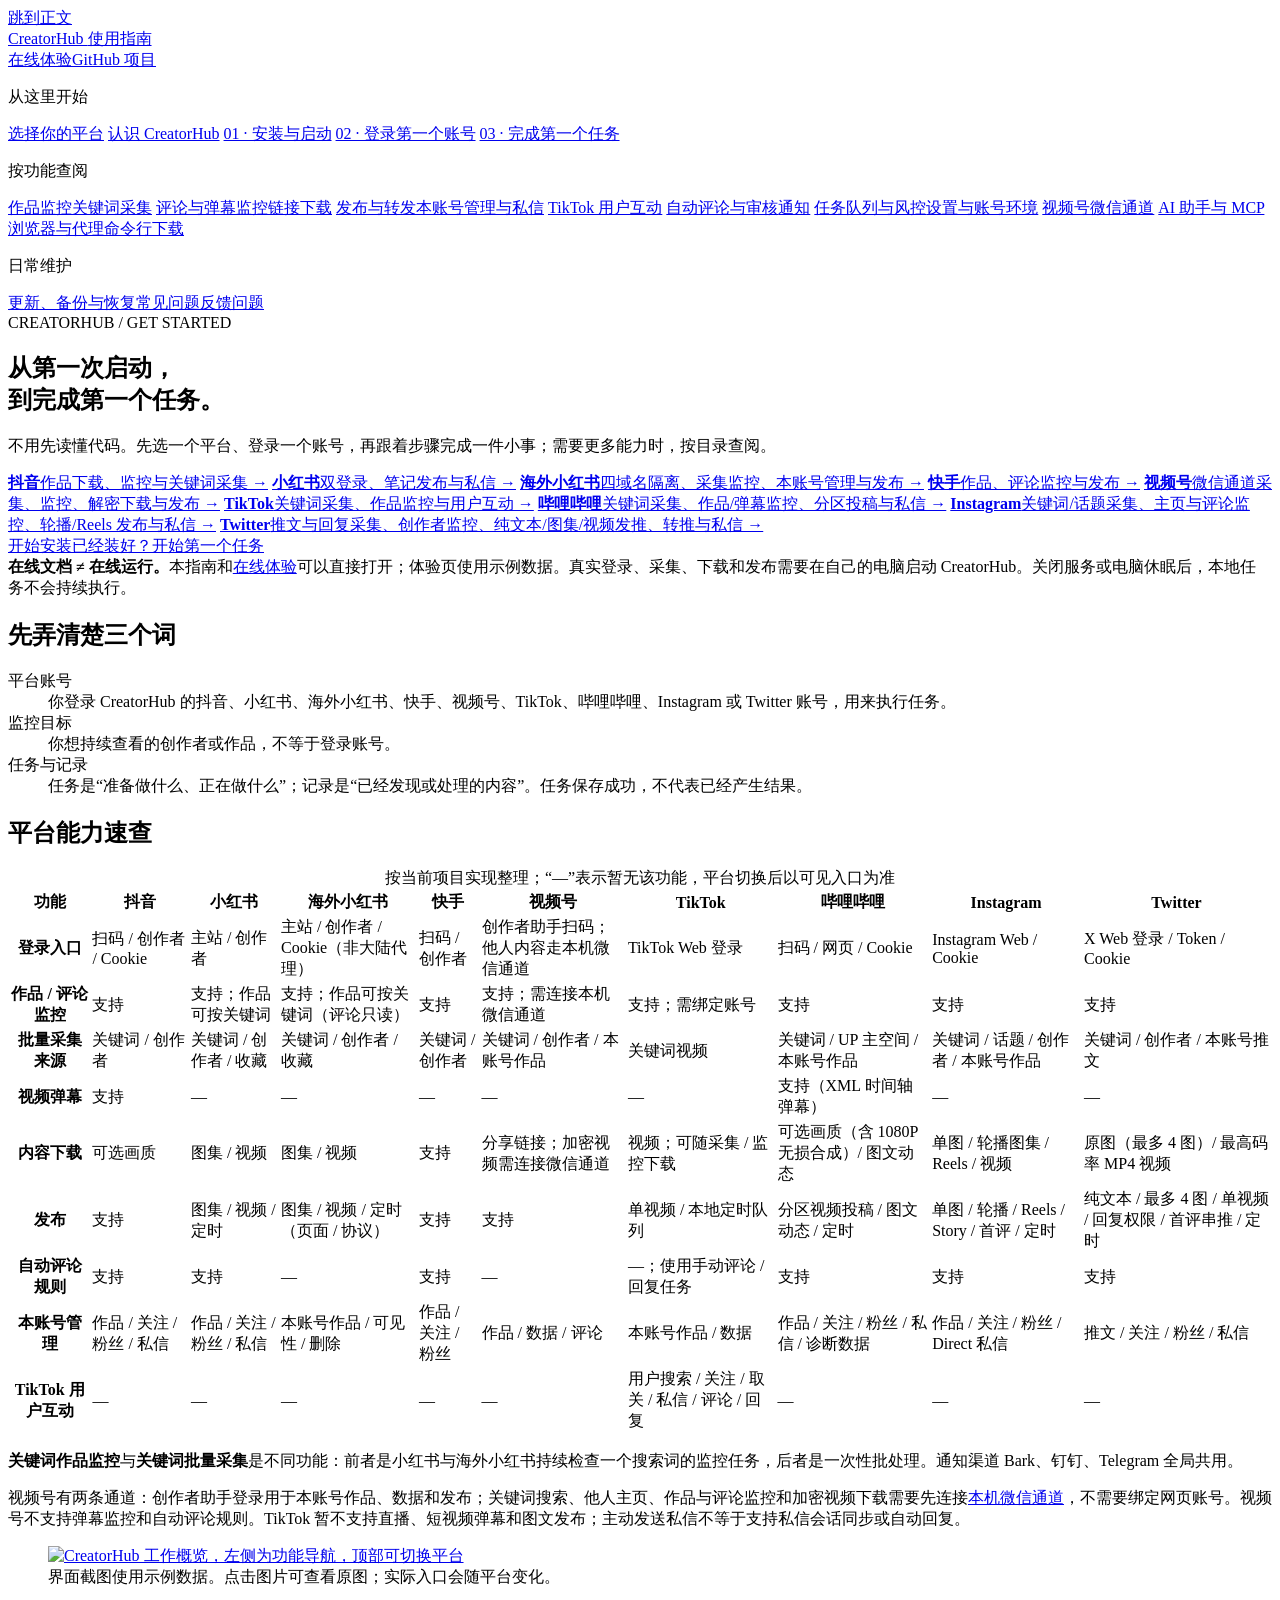
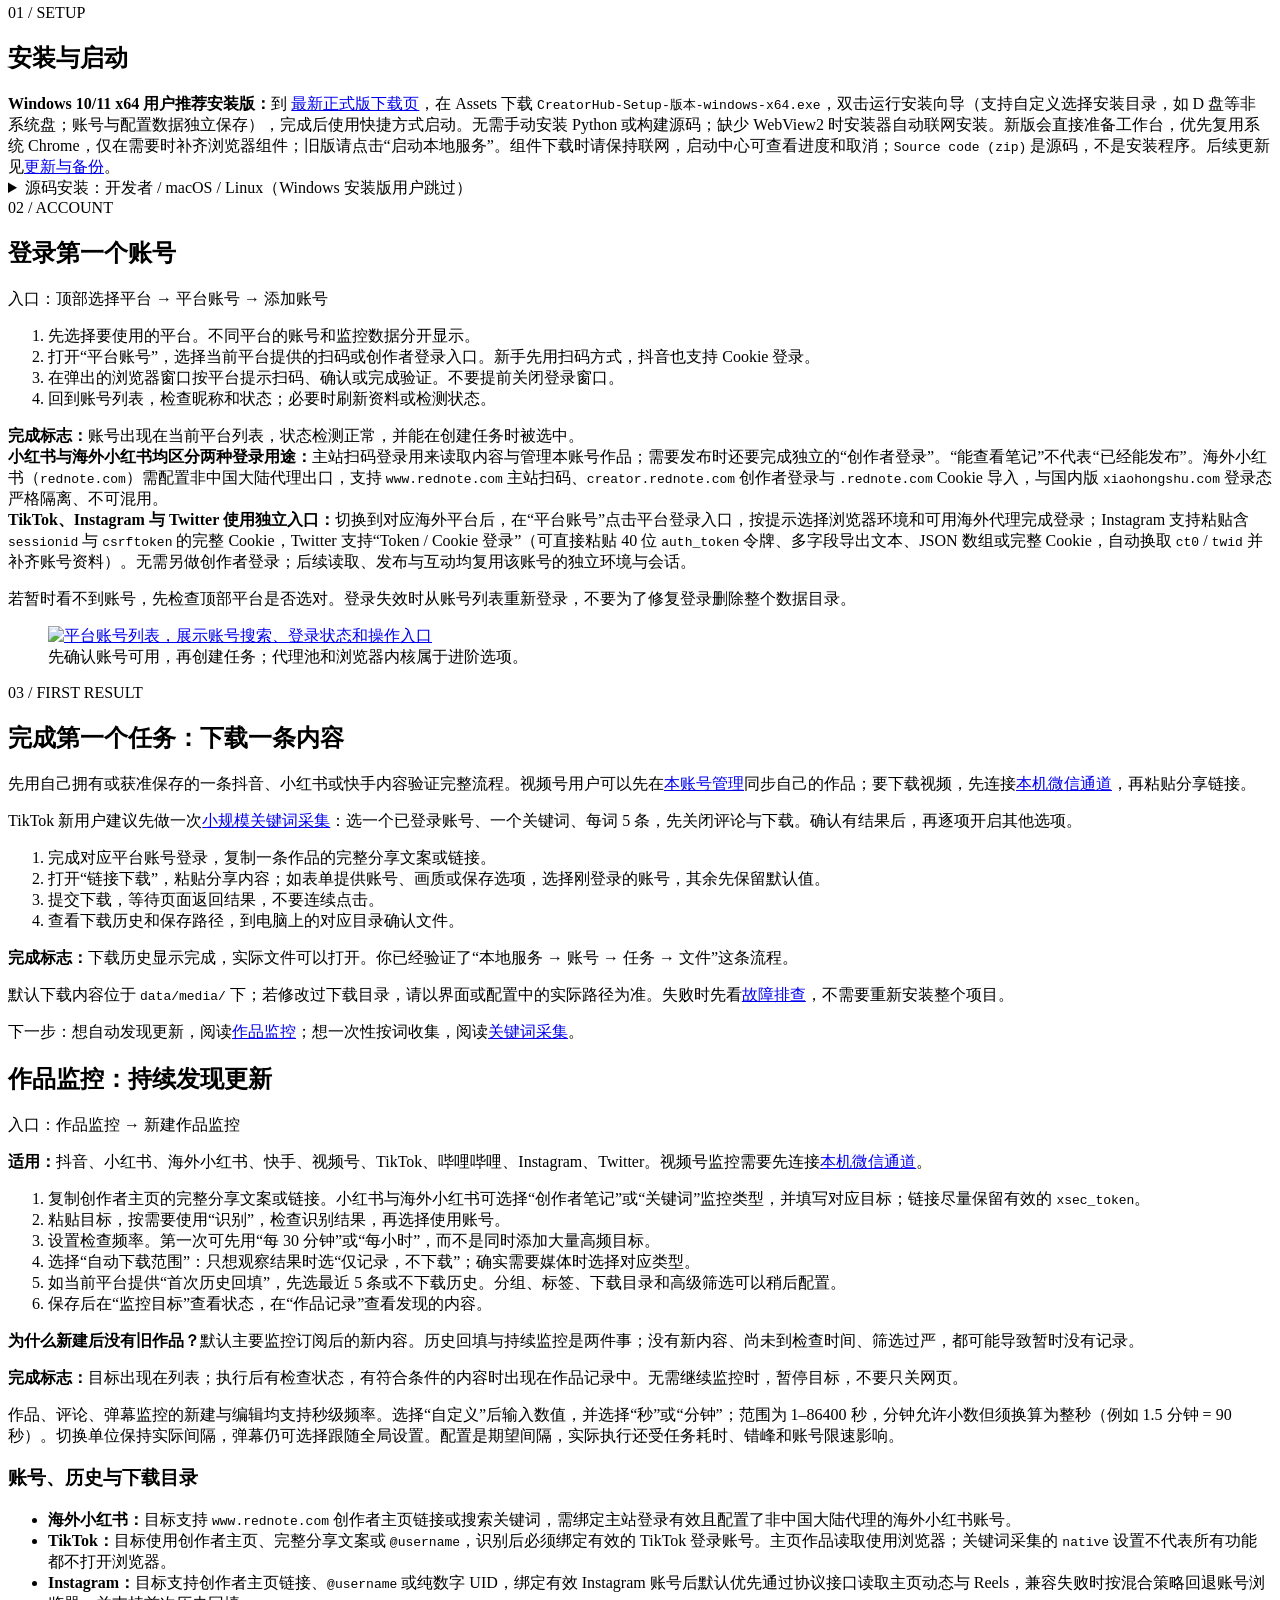
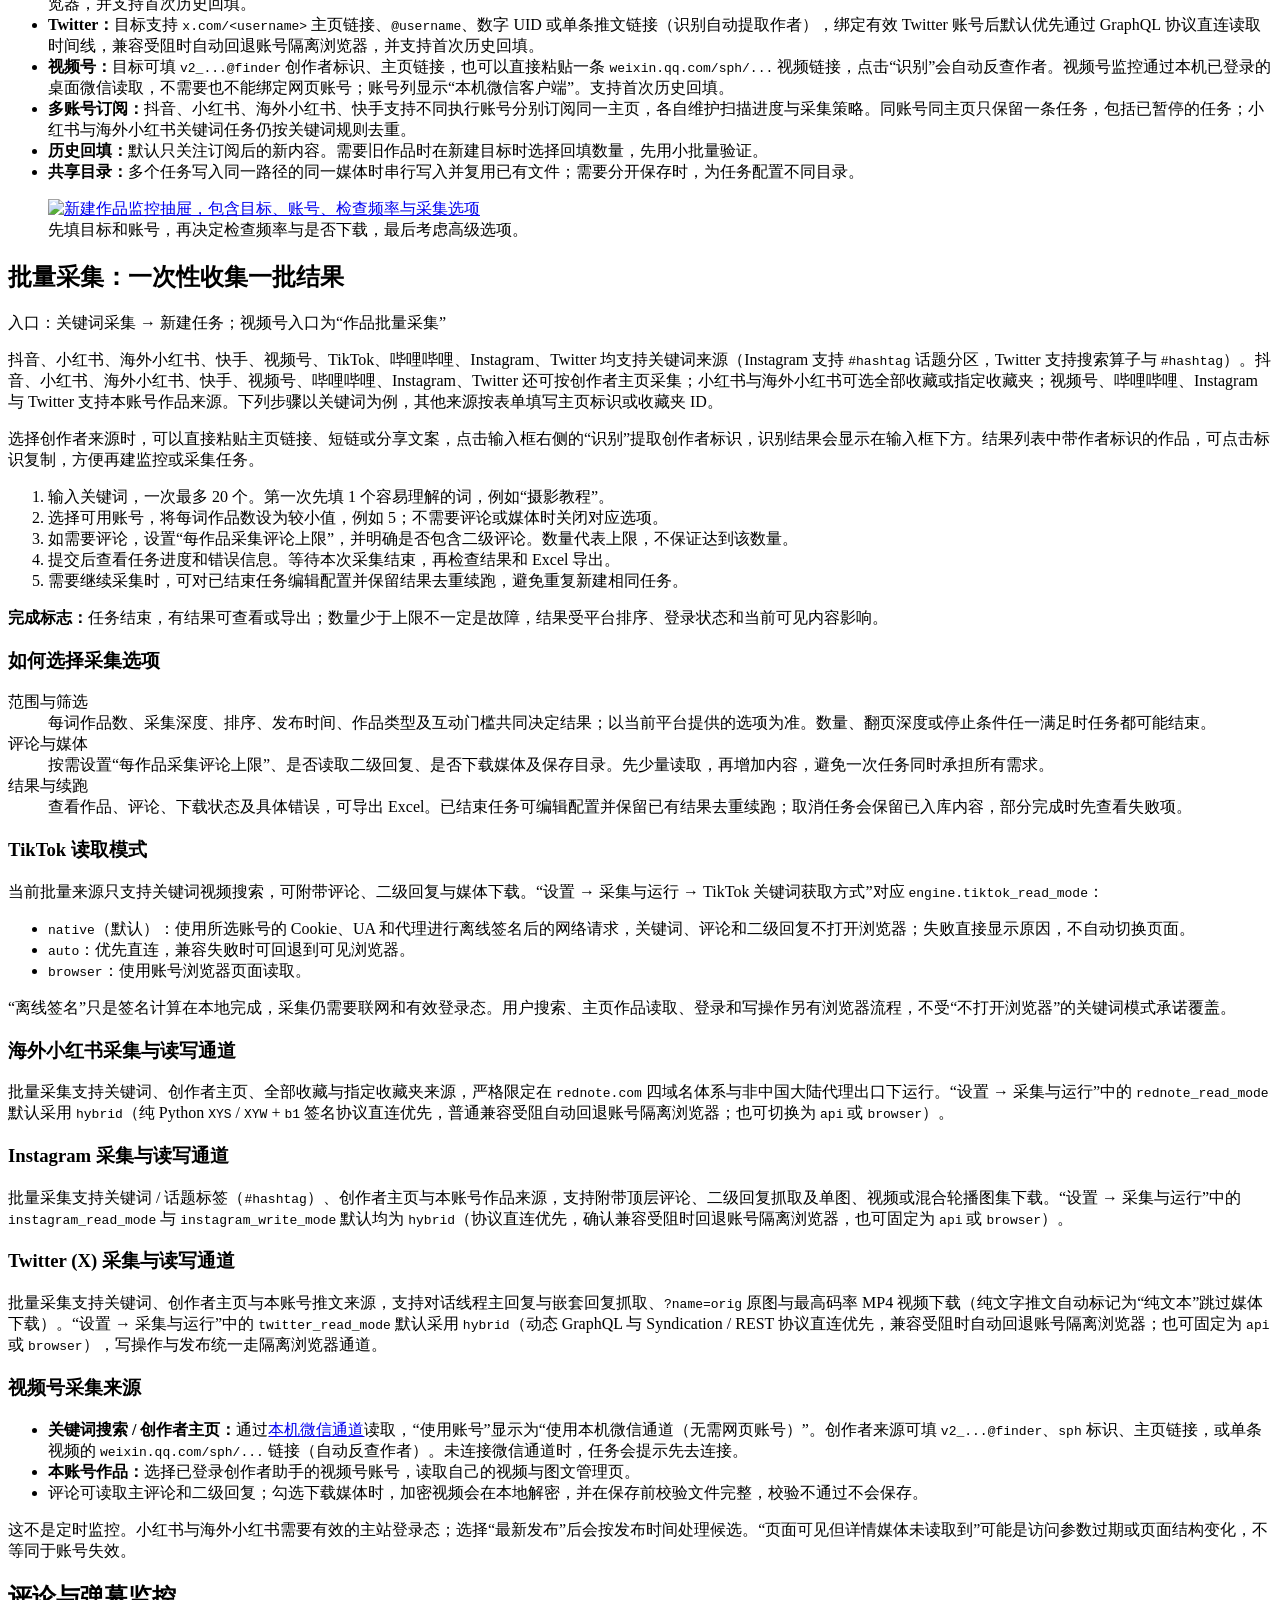
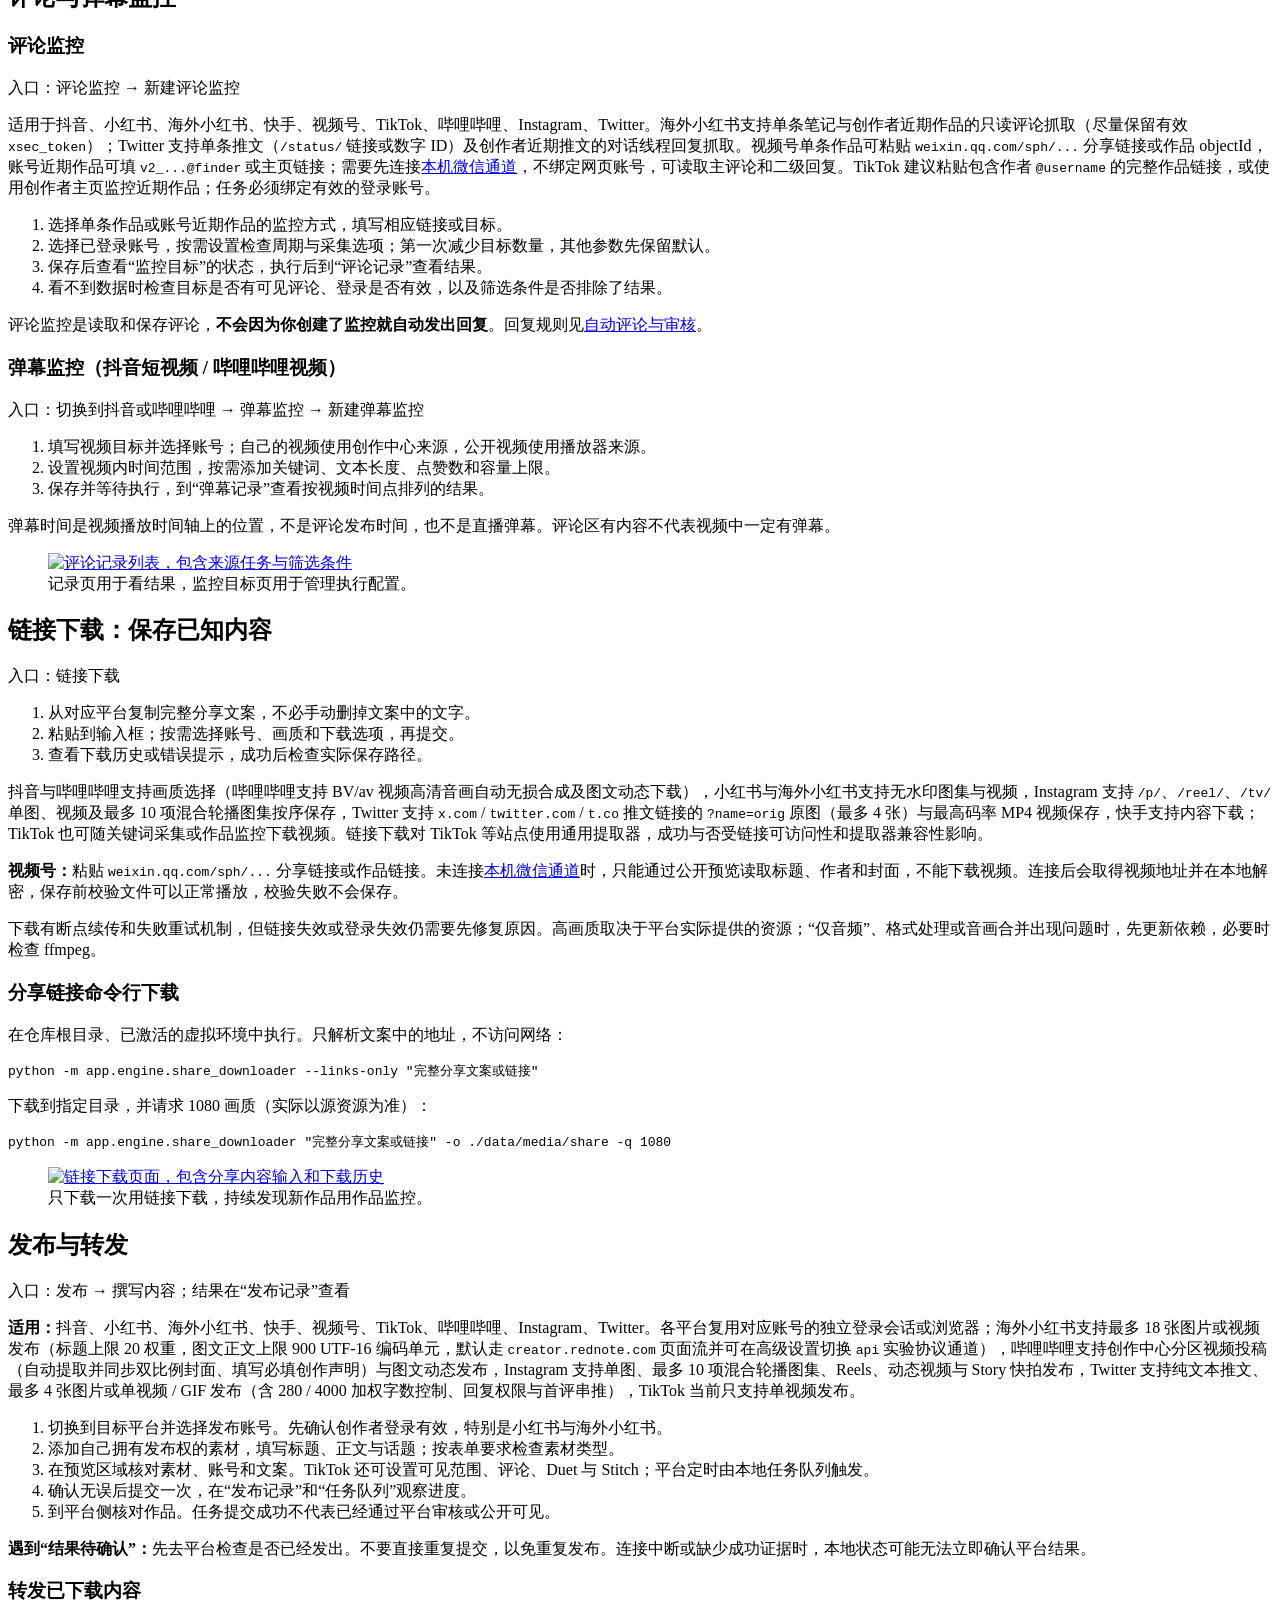
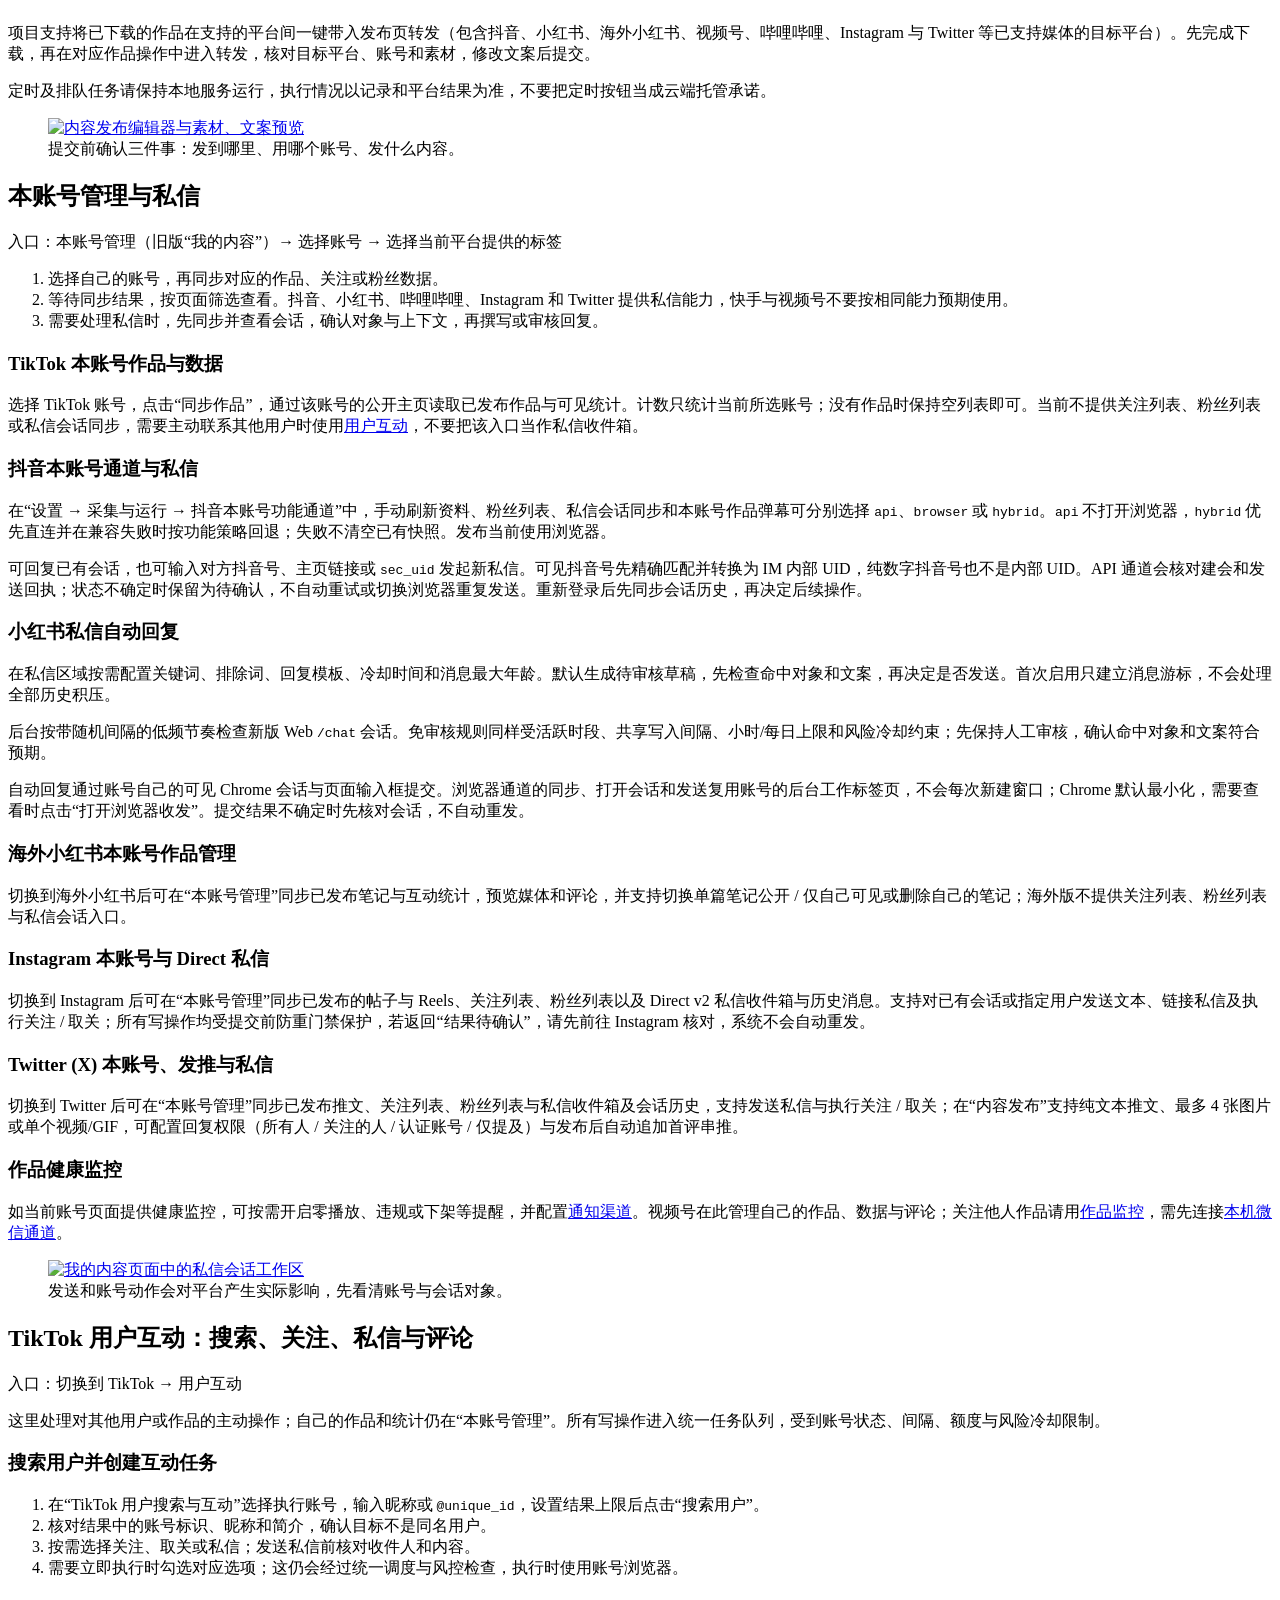
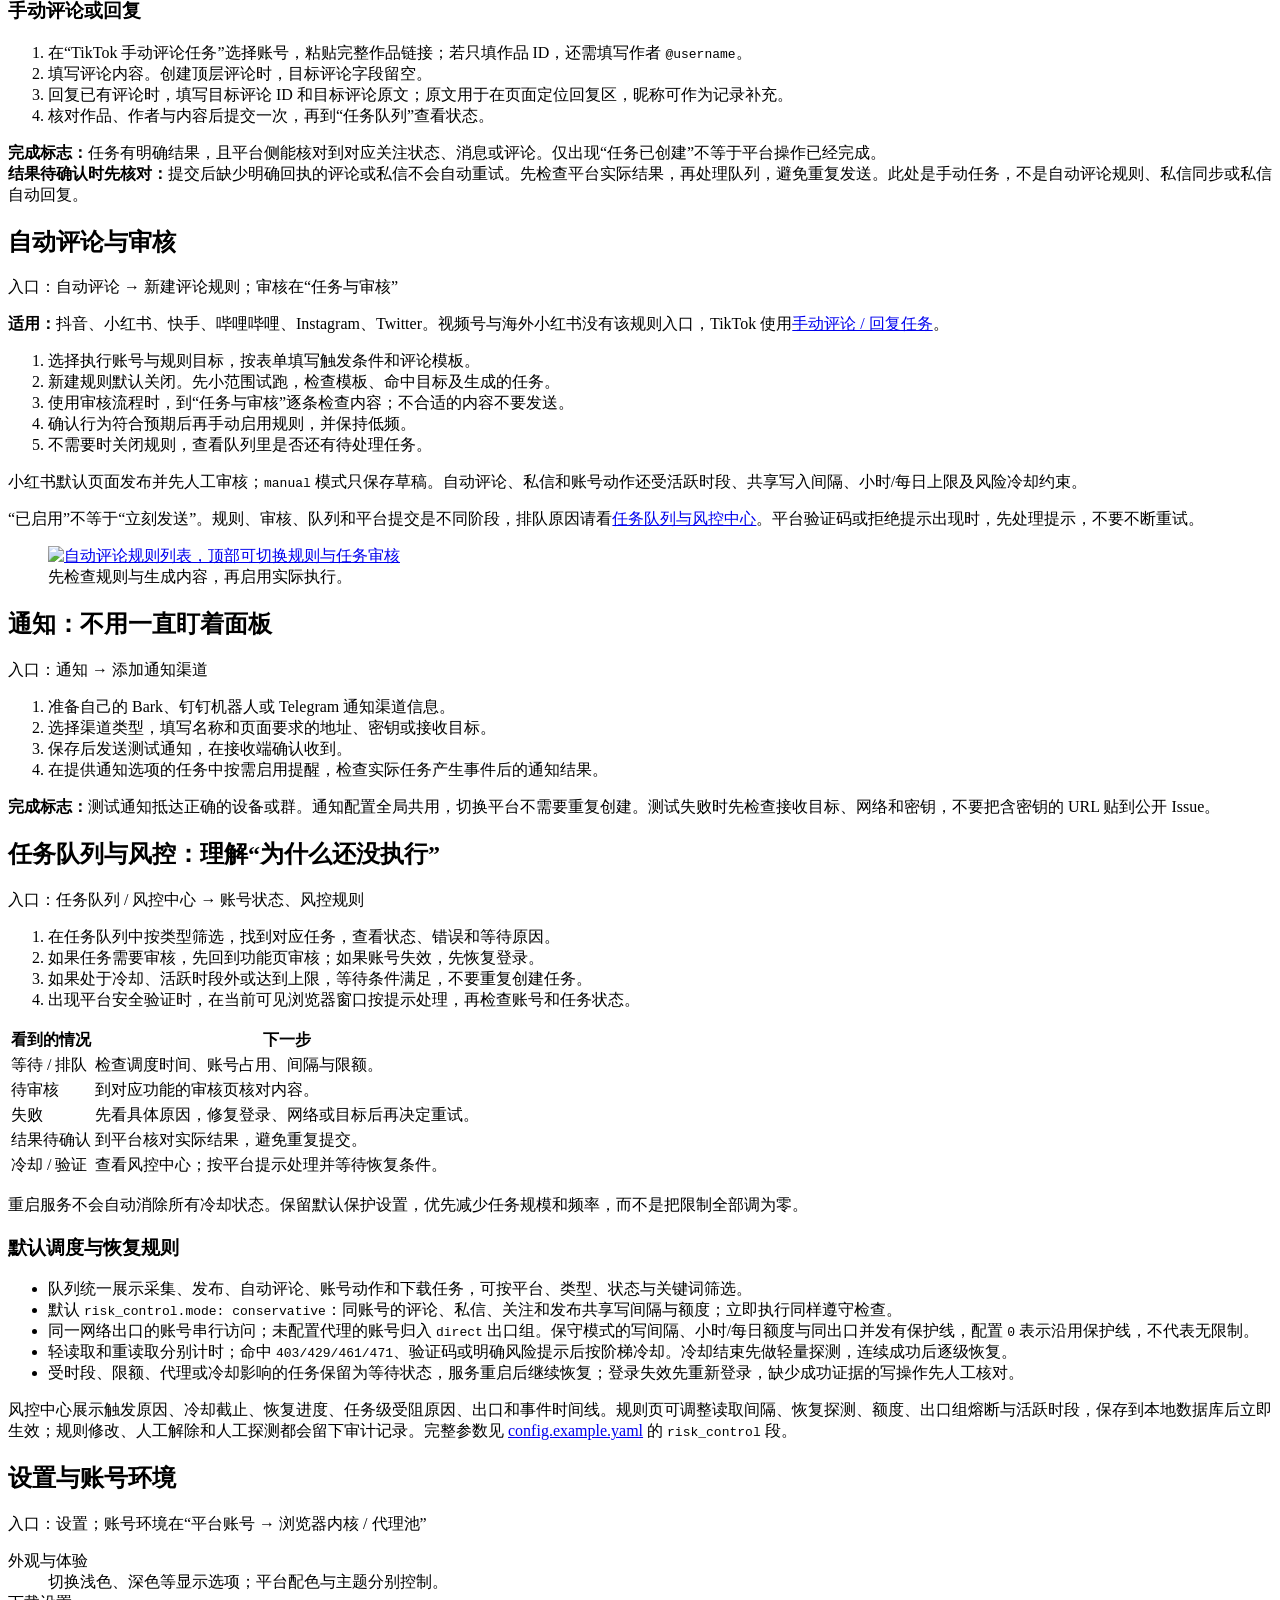
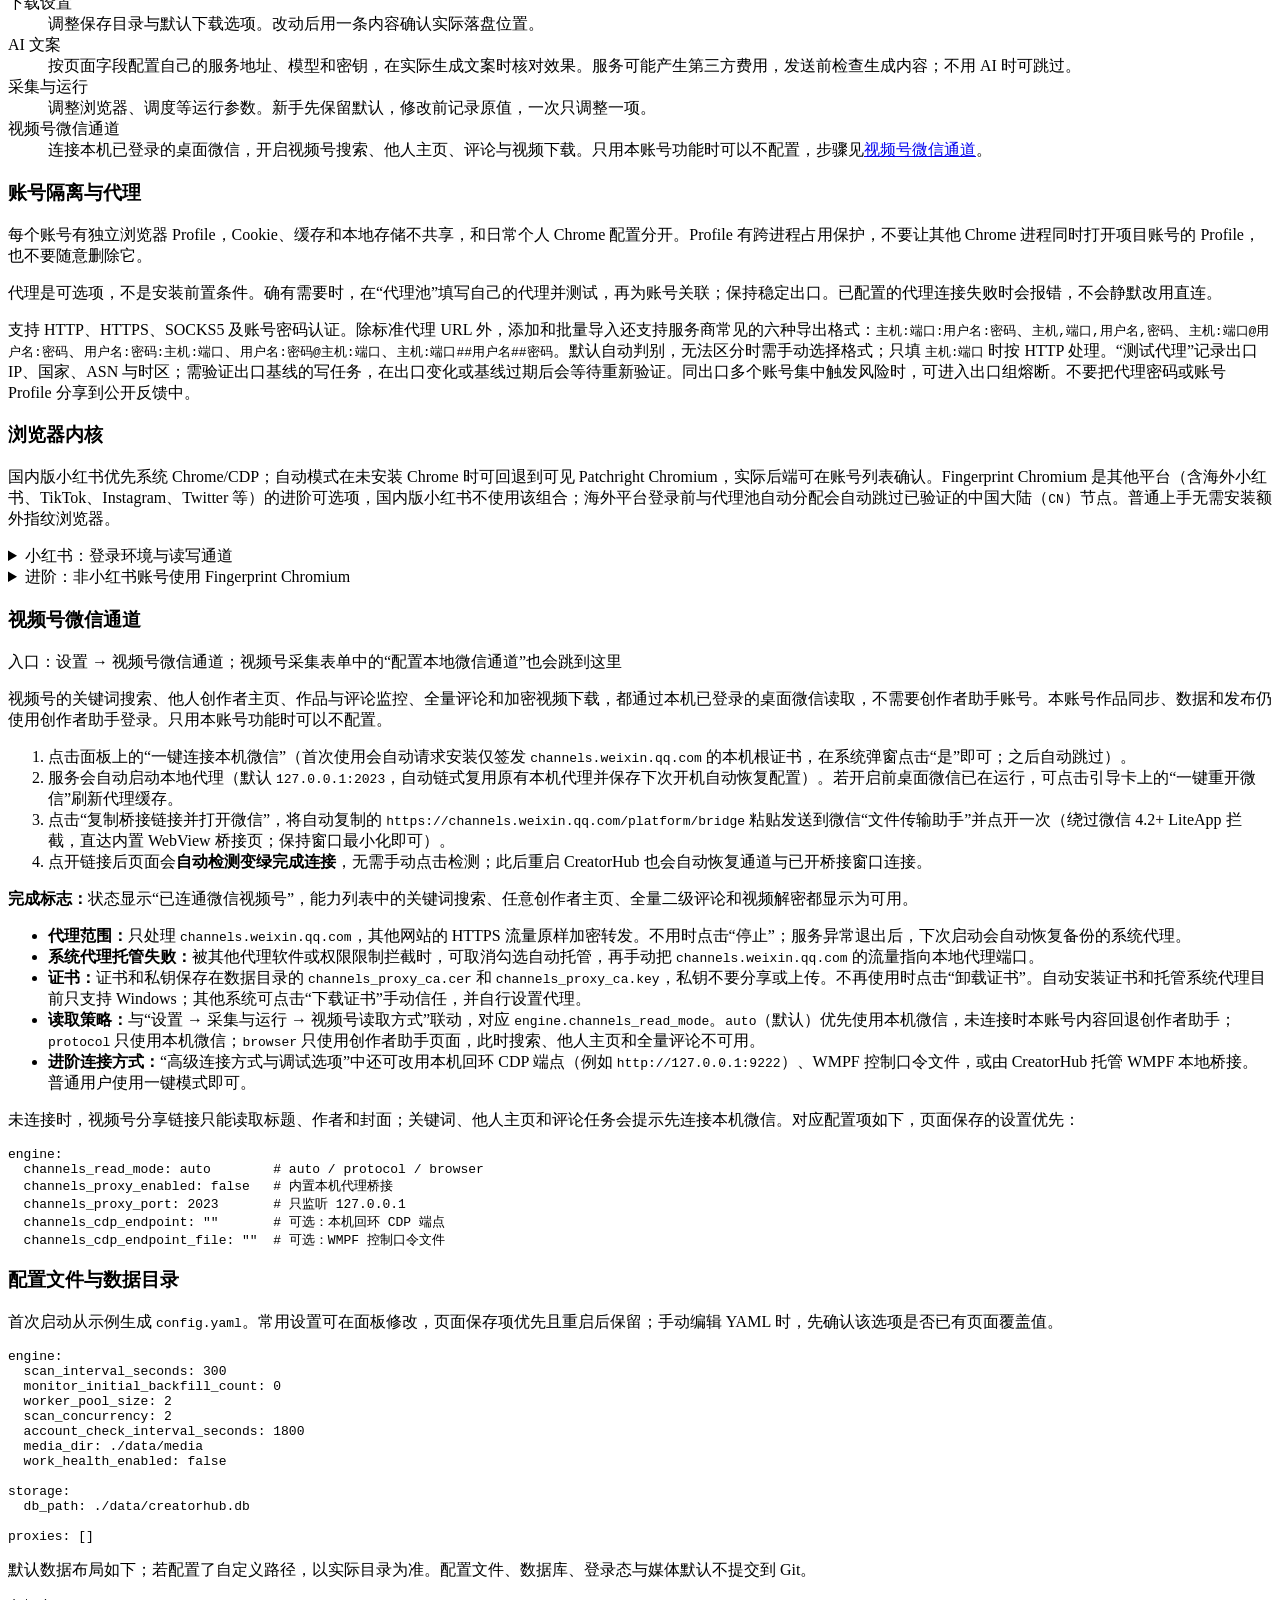
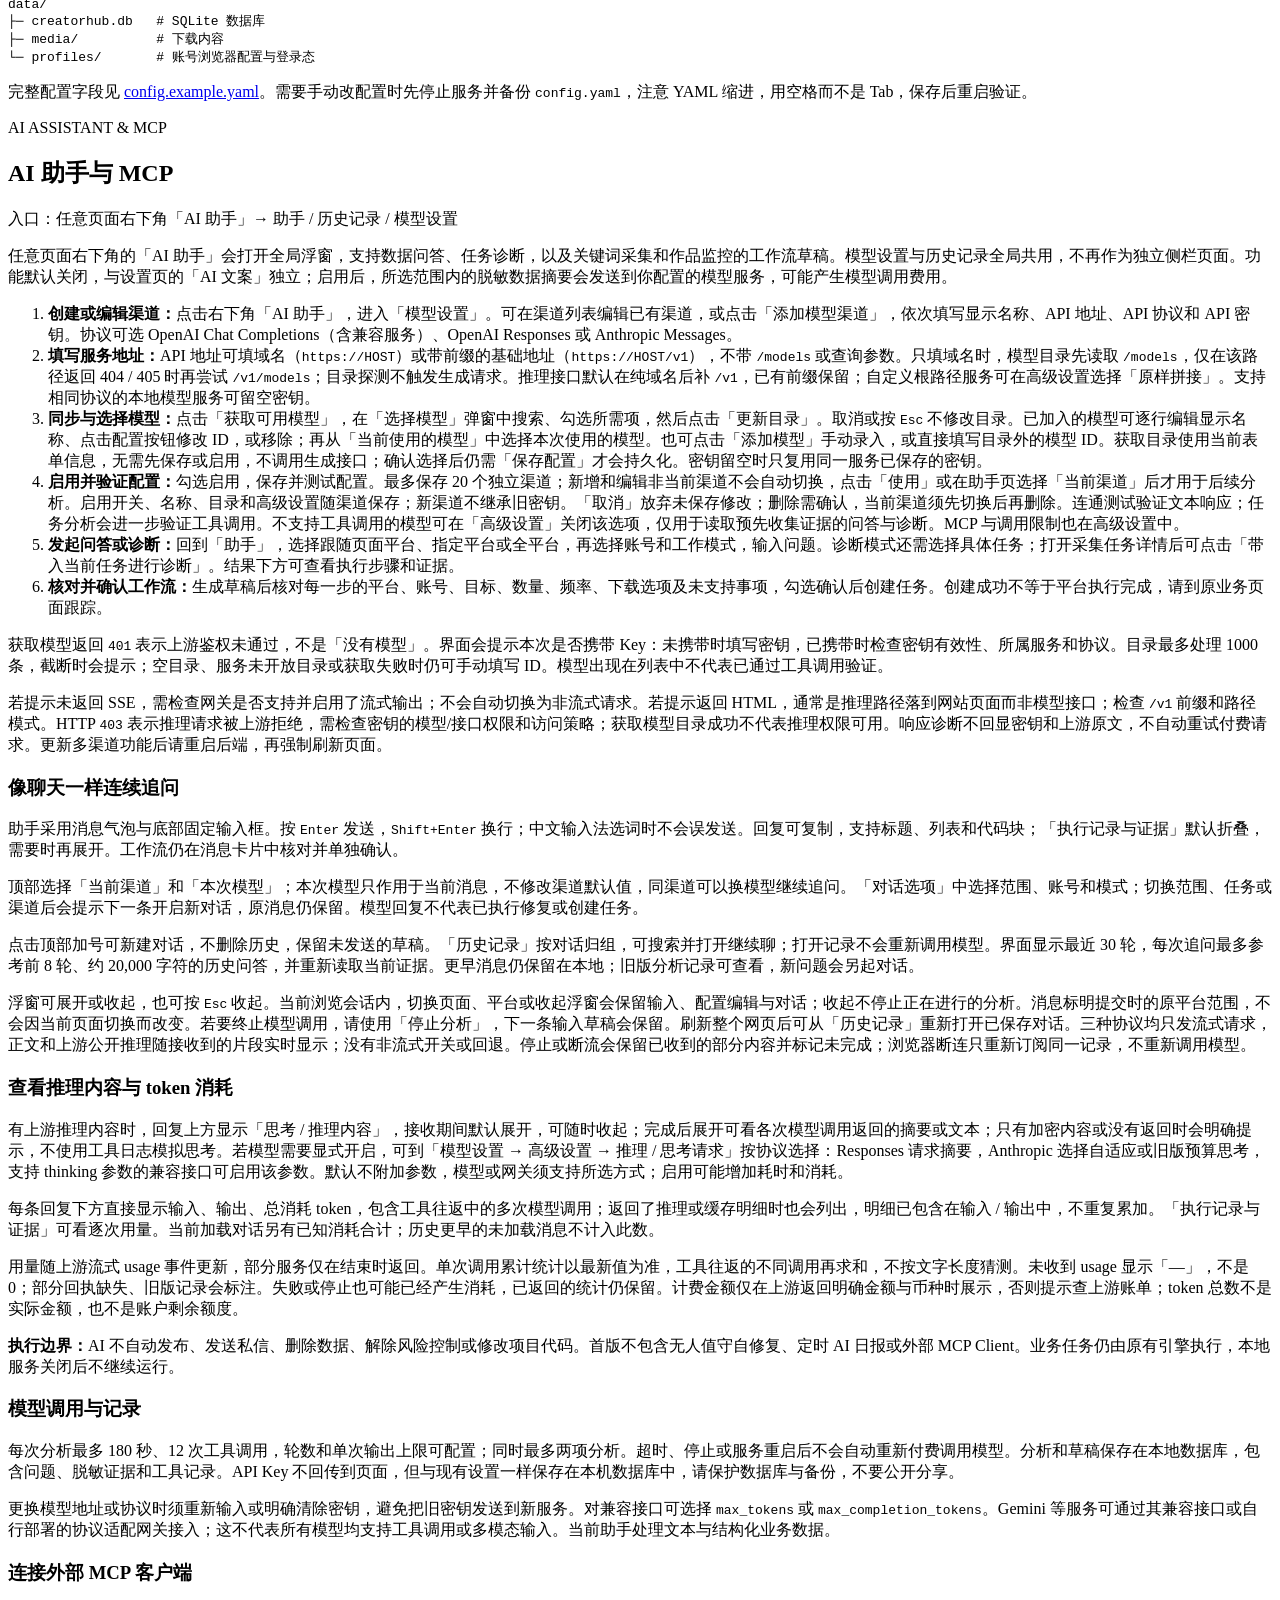
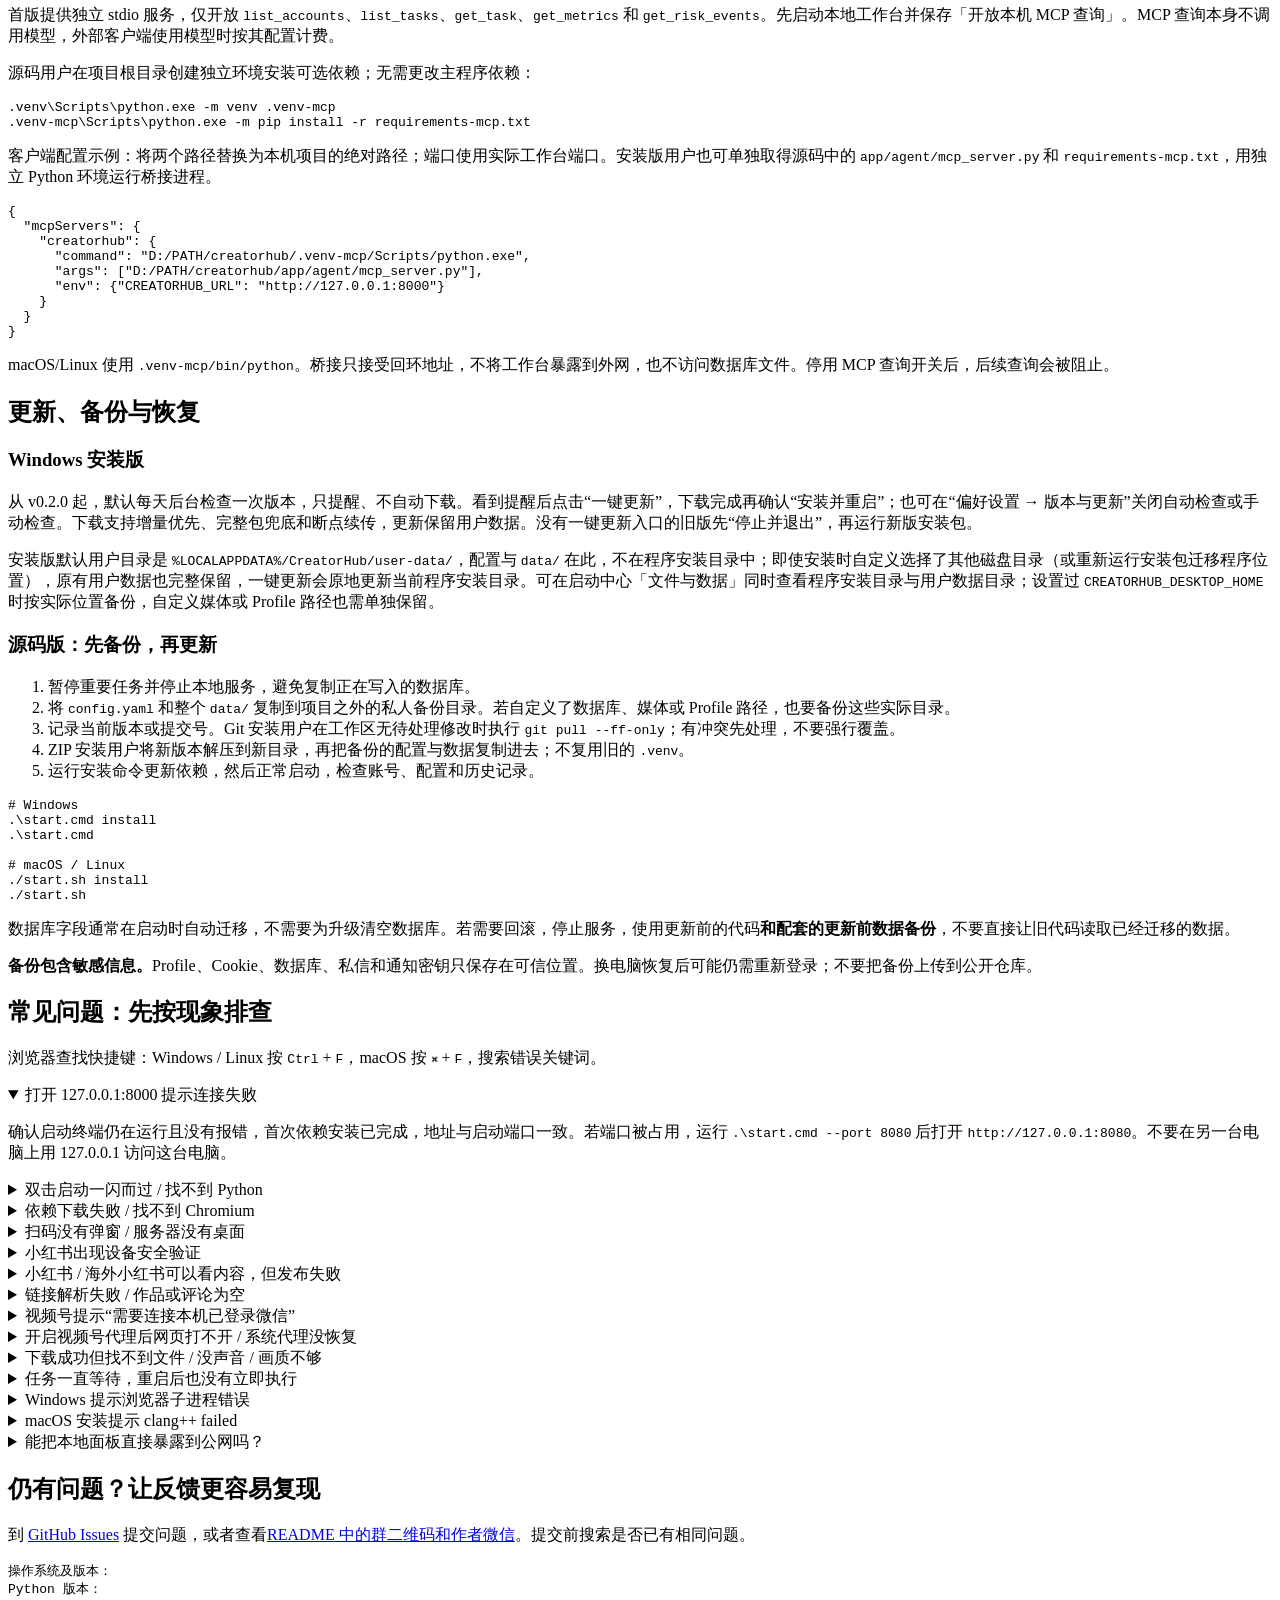
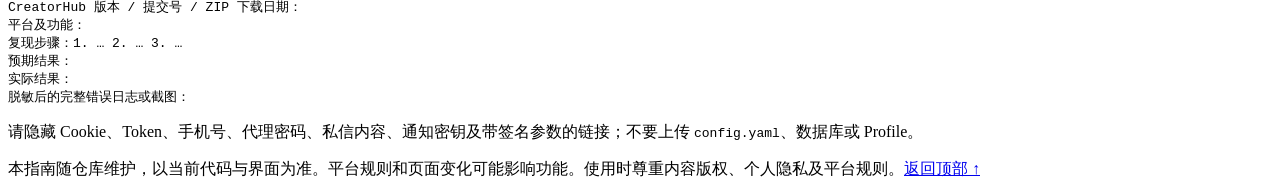
==== commit 196c47a9: "合并上游 v0.3.2 并适配 X 评论监控扩展 保留批量评论监控、采集转监控、AI 潜客分析、按地区推送和推送历史，迁移到上游模块结构。X 推文和账号监控复用同一套策略、记录及推送链接。" ====
--- a/guide/index.html
+++ b/guide/index.html
@@ -3,7 +3,7 @@
 <head>
   <meta charset="utf-8">
   <meta name="viewport" content="width=device-width, initial-scale=1">
-  <meta name="description" content="CreatorHub 使用指南与功能手册：抖音、小红书、海外小红书、快手、视频号、TikTok、哔哩哔哩、Instagram 的安装登录、采集监控、下载、发布互动、配置与更新。">
+  <meta name="description" content="CreatorHub 使用指南与功能手册：抖音、小红书、海外小红书、快手、视频号、TikTok、哔哩哔哩、Instagram、Twitter 的安装登录、采集监控、下载、发布互动、配置与更新。">
   <title>使用指南 · CreatorHub</title>
   <link rel="stylesheet" href="guide.css">
 </head>
@@ -50,22 +50,23 @@
         <a href="tiktok/"><strong>TikTok</strong><span>关键词采集、作品监控与用户互动 →</span></a>
         <a href="bilibili/"><strong>哔哩哔哩</strong><span>关键词采集、作品/弹幕监控、分区投稿与私信 →</span></a>
         <a href="instagram/"><strong>Instagram</strong><span>关键词/话题采集、主页与评论监控、轮播/Reels 发布与私信 →</span></a>
+        <a href="twitter/"><strong>Twitter</strong><span>推文与回复采集、创作者监控、纯文本/图集/视频发推、转推与私信 →</span></a>
       </div>
       <div class="actions"><a class="button" href="#install">开始安装</a><a class="button secondary" href="#first-task">已经装好？开始第一个任务</a></div>
       <div class="note"><strong>在线文档 ≠ 在线运行。</strong>本指南和<a href="../">在线体验</a>可以直接打开；体验页使用示例数据。真实登录、采集、下载和发布需要在自己的电脑启动 CreatorHub。关闭服务或电脑休眠后，本地任务不会持续执行。</div>
       <h2>先弄清楚三个词</h2>
-      <dl><dt>平台账号</dt><dd>你登录 CreatorHub 的抖音、小红书、海外小红书、快手、视频号、TikTok、哔哩哔哩或 Instagram 账号，用来执行任务。</dd><dt>监控目标</dt><dd>你想持续查看的创作者或作品，不等于登录账号。</dd><dt>任务与记录</dt><dd>任务是“准备做什么、正在做什么”；记录是“已经发现或处理的内容”。任务保存成功，不代表已经产生结果。</dd></dl>
+      <dl><dt>平台账号</dt><dd>你登录 CreatorHub 的抖音、小红书、海外小红书、快手、视频号、TikTok、哔哩哔哩、Instagram 或 Twitter 账号，用来执行任务。</dd><dt>监控目标</dt><dd>你想持续查看的创作者或作品，不等于登录账号。</dd><dt>任务与记录</dt><dd>任务是“准备做什么、正在做什么”；记录是“已经发现或处理的内容”。任务保存成功，不代表已经产生结果。</dd></dl>
       <h2>平台能力速查</h2>
-      <div class="table-scroll"><table><caption>按当前项目实现整理；“—”表示暂无该功能，平台切换后以可见入口为准</caption><thead><tr><th scope="col">功能</th><th scope="col">抖音</th><th scope="col">小红书</th><th scope="col">海外小红书</th><th scope="col">快手</th><th scope="col">视频号</th><th scope="col">TikTok</th><th scope="col">哔哩哔哩</th><th scope="col">Instagram</th></tr></thead><tbody>
-      <tr><th scope="row">登录入口</th><td>扫码 / 创作者 / Cookie</td><td>主站 / 创作者</td><td>主站 / 创作者 / Cookie（非大陆代理）</td><td>扫码 / 创作者</td><td>创作者助手扫码；他人内容走本机微信通道</td><td>TikTok Web 登录</td><td>扫码 / 网页 / Cookie</td><td>Instagram Web / Cookie</td></tr>
-      <tr><th scope="row">作品 / 评论监控</th><td>支持</td><td>支持；作品可按关键词</td><td>支持；作品可按关键词（评论只读）</td><td>支持</td><td>支持；需连接本机微信通道</td><td>支持；需绑定账号</td><td>支持</td><td>支持</td></tr>
-      <tr><th scope="row">批量采集来源</th><td>关键词 / 创作者</td><td>关键词 / 创作者 / 收藏</td><td>关键词 / 创作者 / 收藏</td><td>关键词 / 创作者</td><td>关键词 / 创作者 / 本账号作品</td><td>关键词视频</td><td>关键词 / UP 主空间 / 本账号作品</td><td>关键词 / 话题 / 创作者 / 本账号作品</td></tr>
-      <tr><th scope="row">视频弹幕</th><td>支持</td><td>—</td><td>—</td><td>—</td><td>—</td><td>—</td><td>支持（XML 时间轴弹幕）</td><td>—</td></tr>
-      <tr><th scope="row">内容下载</th><td>可选画质</td><td>图集 / 视频</td><td>图集 / 视频</td><td>支持</td><td>分享链接；加密视频需连接微信通道</td><td>视频；可随采集 / 监控下载</td><td>可选画质（含 1080P 无损合成）/ 图文动态</td><td>单图 / 轮播图集 / Reels / 视频</td></tr>
-      <tr><th scope="row">发布</th><td>支持</td><td>图集 / 视频 / 定时</td><td>图集 / 视频 / 定时（页面 / 协议）</td><td>支持</td><td>支持</td><td>单视频 / 本地定时队列</td><td>分区视频投稿 / 图文动态 / 定时</td><td>单图 / 轮播 / Reels / Story / 首评 / 定时</td></tr>
-      <tr><th scope="row">自动评论规则</th><td>支持</td><td>支持</td><td>—</td><td>支持</td><td>—</td><td>—；使用手动评论 / 回复任务</td><td>支持</td><td>支持</td></tr>
-      <tr><th scope="row">本账号管理</th><td>作品 / 关注 / 粉丝 / 私信</td><td>作品 / 关注 / 粉丝 / 私信</td><td>本账号作品 / 可见性 / 删除</td><td>作品 / 关注 / 粉丝</td><td>作品 / 数据 / 评论</td><td>本账号作品 / 数据</td><td>作品 / 关注 / 粉丝 / 私信 / 诊断数据</td><td>作品 / 关注 / 粉丝 / Direct 私信</td></tr>
-      <tr><th scope="row">TikTok 用户互动</th><td>—</td><td>—</td><td>—</td><td>—</td><td>—</td><td>用户搜索 / 关注 / 取关 / 私信 / 评论 / 回复</td><td>—</td><td>—</td></tr>
+      <div class="table-scroll"><table><caption>按当前项目实现整理；“—”表示暂无该功能，平台切换后以可见入口为准</caption><thead><tr><th scope="col">功能</th><th scope="col">抖音</th><th scope="col">小红书</th><th scope="col">海外小红书</th><th scope="col">快手</th><th scope="col">视频号</th><th scope="col">TikTok</th><th scope="col">哔哩哔哩</th><th scope="col">Instagram</th><th scope="col">Twitter</th></tr></thead><tbody>
+      <tr><th scope="row">登录入口</th><td>扫码 / 创作者 / Cookie</td><td>主站 / 创作者</td><td>主站 / 创作者 / Cookie（非大陆代理）</td><td>扫码 / 创作者</td><td>创作者助手扫码；他人内容走本机微信通道</td><td>TikTok Web 登录</td><td>扫码 / 网页 / Cookie</td><td>Instagram Web / Cookie</td><td>X Web 登录 / Token / Cookie</td></tr>
+      <tr><th scope="row">作品 / 评论监控</th><td>支持</td><td>支持；作品可按关键词</td><td>支持；作品可按关键词（评论只读）</td><td>支持</td><td>支持；需连接本机微信通道</td><td>支持；需绑定账号</td><td>支持</td><td>支持</td><td>支持</td></tr>
+      <tr><th scope="row">批量采集来源</th><td>关键词 / 创作者</td><td>关键词 / 创作者 / 收藏</td><td>关键词 / 创作者 / 收藏</td><td>关键词 / 创作者</td><td>关键词 / 创作者 / 本账号作品</td><td>关键词视频</td><td>关键词 / UP 主空间 / 本账号作品</td><td>关键词 / 话题 / 创作者 / 本账号作品</td><td>关键词 / 创作者 / 本账号推文</td></tr>
+      <tr><th scope="row">视频弹幕</th><td>支持</td><td>—</td><td>—</td><td>—</td><td>—</td><td>—</td><td>支持（XML 时间轴弹幕）</td><td>—</td><td>—</td></tr>
+      <tr><th scope="row">内容下载</th><td>可选画质</td><td>图集 / 视频</td><td>图集 / 视频</td><td>支持</td><td>分享链接；加密视频需连接微信通道</td><td>视频；可随采集 / 监控下载</td><td>可选画质（含 1080P 无损合成）/ 图文动态</td><td>单图 / 轮播图集 / Reels / 视频</td><td>原图（最多 4 图）/ 最高码率 MP4 视频</td></tr>
+      <tr><th scope="row">发布</th><td>支持</td><td>图集 / 视频 / 定时</td><td>图集 / 视频 / 定时（页面 / 协议）</td><td>支持</td><td>支持</td><td>单视频 / 本地定时队列</td><td>分区视频投稿 / 图文动态 / 定时</td><td>单图 / 轮播 / Reels / Story / 首评 / 定时</td><td>纯文本 / 最多 4 图 / 单视频 / 回复权限 / 首评串推 / 定时</td></tr>
+      <tr><th scope="row">自动评论规则</th><td>支持</td><td>支持</td><td>—</td><td>支持</td><td>—</td><td>—；使用手动评论 / 回复任务</td><td>支持</td><td>支持</td><td>支持</td></tr>
+      <tr><th scope="row">本账号管理</th><td>作品 / 关注 / 粉丝 / 私信</td><td>作品 / 关注 / 粉丝 / 私信</td><td>本账号作品 / 可见性 / 删除</td><td>作品 / 关注 / 粉丝</td><td>作品 / 数据 / 评论</td><td>本账号作品 / 数据</td><td>作品 / 关注 / 粉丝 / 私信 / 诊断数据</td><td>作品 / 关注 / 粉丝 / Direct 私信</td><td>推文 / 关注 / 粉丝 / 私信</td></tr>
+      <tr><th scope="row">TikTok 用户互动</th><td>—</td><td>—</td><td>—</td><td>—</td><td>—</td><td>用户搜索 / 关注 / 取关 / 私信 / 评论 / 回复</td><td>—</td><td>—</td><td>—</td></tr>
       </tbody></table></div>
       <p><strong>关键词作品监控</strong>与<strong>关键词批量采集</strong>是不同功能：前者是小红书与海外小红书持续检查一个搜索词的监控任务，后者是一次性批处理。通知渠道 Bark、钉钉、Telegram 全局共用。</p>
       <p>视频号有两条通道：创作者助手登录用于本账号作品、数据和发布；关键词搜索、他人主页、作品与评论监控和加密视频下载需要先连接<a href="#channels-wechat">本机微信通道</a>，不需要绑定网页账号。视频号不支持弹幕监控和自动评论规则。TikTok 暂不支持直播、短视频弹幕和图文发布；主动发送私信不等于支持私信会话同步或自动回复。</p>
@@ -97,11 +98,10 @@
       <div class="success"><strong>完成标志：</strong>能看到工作概览，切换平台、打开“平台账号”页面。第一次列表为空是正常的。</div>
       <h3>以后怎么启动、怎么停止？</h3>
       <p>下次仍在同一文件夹运行启动脚本。服务运行期间保持终端开启；停止时回到终端按 <kbd>Ctrl</kbd> + <kbd>C</kbd>。仅关闭网页并不会停止后台服务。</p>
-      <details><summary>常用启动与开发命令</summary><pre><code>.\start.cmd check
-.\start.cmd install
+      <details><summary>常用启动与开发命令</summary><pre><code>.\start.cmd install
 .\start.cmd --port 8080
 .\start.cmd --no-open
-.\start.cmd --reload</code></pre><p>依次对应环境自检、安装或更新依赖、换端口、不自动打开网页、开发热重载。换端口后访问 <code>http://127.0.0.1:8080</code>。macOS / Linux 把 <code>.\start.cmd</code> 换成 <code>./start.sh</code>。</p></details>
+.\start.cmd --reload</code></pre><p>依次对应安装或更新依赖、换端口、不自动打开网页、开发热重载。换端口后访问 <code>http://127.0.0.1:8080</code>。macOS / Linux 把 <code>.\start.cmd</code> 换成 <code>./start.sh</code>。</p></details>
       <details><summary>手动安装（不使用启动脚本）</summary><pre><code>python -m venv .venv
 
 # Windows 激活虚拟环境
@@ -111,8 +111,7 @@
 
 python -m pip install -r requirements.txt
 python -m patchright install chromium
-# 复制 config.example.yaml 为 config.yaml，再执行：
-python selftest.py
+# 复制 config.example.yaml 为 config.yaml，再启动服务：
 python -m uvicorn app.main:app --host 127.0.0.1 --port 8000</code></pre><p>激活命令按操作系统二选一；启动服务保持单 worker。需要小红书 API 通道时，在仓库根目录额外运行 <code>npm install</code>。</p></details>
       </details>
     </section>
@@ -123,7 +122,7 @@
       <ol><li>先选择要使用的平台。不同平台的账号和监控数据分开显示。</li><li>打开“平台账号”，选择当前平台提供的扫码或创作者登录入口。新手先用扫码方式，抖音也支持 Cookie 登录。</li><li>在弹出的浏览器窗口按平台提示扫码、确认或完成验证。不要提前关闭登录窗口。</li><li>回到账号列表，检查昵称和状态；必要时刷新资料或检测状态。</li></ol>
       <div class="success"><strong>完成标志：</strong>账号出现在当前平台列表，状态检测正常，并能在创建任务时被选中。</div>
       <div class="note"><strong>小红书与海外小红书均区分两种登录用途：</strong>主站扫码登录用来读取内容与管理本账号作品；需要发布时还要完成独立的“创作者登录”。“能查看笔记”不代表“已经能发布”。海外小红书（<code>rednote.com</code>）需配置非中国大陆代理出口，支持 <code>www.rednote.com</code> 主站扫码、<code>creator.rednote.com</code> 创作者登录与 <code>.rednote.com</code> Cookie 导入，与国内版 <code>xiaohongshu.com</code> 登录态严格隔离、不可混用。</div>
-      <div class="note"><strong>TikTok 与 Instagram 使用独立入口：</strong>切换到对应海外平台后，在“平台账号”点击“TikTok 登录”或“Instagram 登录”，按提示选择浏览器环境和可用海外代理，在弹出的网页窗口完成登录（Instagram 也支持粘贴含 <code>sessionid</code> 与 <code>csrftoken</code> 的完整 Cookie）。无需另做创作者登录；后续读取、发布与互动均复用该账号的独立环境与会话。</div>
+      <div class="note"><strong>TikTok、Instagram 与 Twitter 使用独立入口：</strong>切换到对应海外平台后，在“平台账号”点击平台登录入口，按提示选择浏览器环境和可用海外代理完成登录；Instagram 支持粘贴含 <code>sessionid</code> 与 <code>csrftoken</code> 的完整 Cookie，Twitter 支持“Token / Cookie 登录”（可直接粘贴 40 位 <code>auth_token</code> 令牌、多字段导出文本、JSON 数组或完整 Cookie，自动换取 <code>ct0</code> / <code>twid</code> 并补齐账号资料）。无需另做创作者登录；后续读取、发布与互动均复用该账号的独立环境与会话。</div>
       <p>若暂时看不到账号，先检查顶部平台是否选对。登录失效时从账号列表重新登录，不要为了修复登录删除整个数据目录。</p>
       <figure><a href="images/accounts-list.png"><img src="images/accounts-list.png" alt="平台账号列表，展示账号搜索、登录状态和操作入口" width="1600" loading="lazy"></a><figcaption>先确认账号可用，再创建任务；代理池和浏览器内核属于进阶选项。</figcaption></figure>
     </section>
@@ -140,19 +139,19 @@
 
     <section id="monitor">
       <h2>作品监控：持续发现更新</h2><p class="path">入口：作品监控 → 新建作品监控</p>
-      <p><strong>适用：</strong>抖音、小红书、海外小红书、快手、视频号、TikTok、哔哩哔哩、Instagram。视频号监控需要先连接<a href="#channels-wechat">本机微信通道</a>。</p>
+      <p><strong>适用：</strong>抖音、小红书、海外小红书、快手、视频号、TikTok、哔哩哔哩、Instagram、Twitter。视频号监控需要先连接<a href="#channels-wechat">本机微信通道</a>。</p>
       <ol><li>复制创作者主页的完整分享文案或链接。小红书与海外小红书可选择“创作者笔记”或“关键词”监控类型，并填写对应目标；链接尽量保留有效的 <code>xsec_token</code>。</li><li>粘贴目标，按需要使用“识别”，检查识别结果，再选择使用账号。</li><li>设置检查频率。第一次可先用“每 30 分钟”或“每小时”，而不是同时添加大量高频目标。</li><li>选择“自动下载范围”：只想观察结果时选“仅记录，不下载”；确实需要媒体时选择对应类型。</li><li>如当前平台提供“首次历史回填”，先选最近 5 条或不下载历史。分组、标签、下载目录和高级筛选可以稍后配置。</li><li>保存后在“监控目标”查看状态，在“作品记录”查看发现的内容。</li></ol>
       <div class="note"><strong>为什么新建后没有旧作品？</strong>默认主要监控订阅后的新内容。历史回填与持续监控是两件事；没有新内容、尚未到检查时间、筛选过严，都可能导致暂时没有记录。</div>
       <p><strong>完成标志：</strong>目标出现在列表；执行后有检查状态，有符合条件的内容时出现在作品记录中。无需继续监控时，暂停目标，不要只关网页。</p>
       <p>作品、评论、弹幕监控的新建与编辑均支持秒级频率。选择“自定义”后输入数值，并选择“秒”或“分钟”；范围为 1–86400 秒，分钟允许小数但须换算为整秒（例如 1.5 分钟 = 90 秒）。切换单位保持实际间隔，弹幕仍可选择跟随全局设置。配置是期望间隔，实际执行还受任务耗时、错峰和账号限速影响。</p>
       <h3>账号、历史与下载目录</h3>
-      <ul><li><strong>海外小红书：</strong>目标支持 <code>www.rednote.com</code> 创作者主页链接或搜索关键词，需绑定主站登录有效且配置了非中国大陆代理的海外小红书账号。</li><li><strong>TikTok：</strong>目标使用创作者主页、完整分享文案或 <code>@username</code>，识别后必须绑定有效的 TikTok 登录账号。主页作品读取使用浏览器；关键词采集的 <code>native</code> 设置不代表所有功能都不打开浏览器。</li><li><strong>Instagram：</strong>目标支持创作者主页链接、<code>@username</code> 或纯数字 UID，绑定有效 Instagram 账号后默认优先通过协议接口读取主页动态与 Reels，兼容失败时按混合策略回退账号浏览器，并支持首次历史回填。</li><li><strong>视频号：</strong>目标可填 <code>v2_...@finder</code> 创作者标识、主页链接，也可以直接粘贴一条 <code>weixin.qq.com/sph/...</code> 视频链接，点击“识别”会自动反查作者。视频号监控通过本机已登录的桌面微信读取，不需要也不能绑定网页账号；账号列显示“本机微信客户端”。支持首次历史回填。</li><li><strong>多账号订阅：</strong>抖音、小红书、海外小红书、快手支持不同执行账号分别订阅同一主页，各自维护扫描进度与采集策略。同账号同主页只保留一条任务，包括已暂停的任务；小红书与海外小红书关键词任务仍按关键词规则去重。</li><li><strong>历史回填：</strong>默认只关注订阅后的新内容。需要旧作品时在新建目标时选择回填数量，先用小批量验证。</li><li><strong>共享目录：</strong>多个任务写入同一路径的同一媒体时串行写入并复用已有文件；需要分开保存时，为任务配置不同目录。</li></ul>
+      <ul><li><strong>海外小红书：</strong>目标支持 <code>www.rednote.com</code> 创作者主页链接或搜索关键词，需绑定主站登录有效且配置了非中国大陆代理的海外小红书账号。</li><li><strong>TikTok：</strong>目标使用创作者主页、完整分享文案或 <code>@username</code>，识别后必须绑定有效的 TikTok 登录账号。主页作品读取使用浏览器；关键词采集的 <code>native</code> 设置不代表所有功能都不打开浏览器。</li><li><strong>Instagram：</strong>目标支持创作者主页链接、<code>@username</code> 或纯数字 UID，绑定有效 Instagram 账号后默认优先通过协议接口读取主页动态与 Reels，兼容失败时按混合策略回退账号浏览器，并支持首次历史回填。</li><li><strong>Twitter：</strong>目标支持 <code>x.com/&lt;username&gt;</code> 主页链接、<code>@username</code>、数字 UID 或单条推文链接（识别自动提取作者），绑定有效 Twitter 账号后默认优先通过 GraphQL 协议直连读取时间线，兼容受阻时自动回退账号隔离浏览器，并支持首次历史回填。</li><li><strong>视频号：</strong>目标可填 <code>v2_...@finder</code> 创作者标识、主页链接，也可以直接粘贴一条 <code>weixin.qq.com/sph/...</code> 视频链接，点击“识别”会自动反查作者。视频号监控通过本机已登录的桌面微信读取，不需要也不能绑定网页账号；账号列显示“本机微信客户端”。支持首次历史回填。</li><li><strong>多账号订阅：</strong>抖音、小红书、海外小红书、快手支持不同执行账号分别订阅同一主页，各自维护扫描进度与采集策略。同账号同主页只保留一条任务，包括已暂停的任务；小红书与海外小红书关键词任务仍按关键词规则去重。</li><li><strong>历史回填：</strong>默认只关注订阅后的新内容。需要旧作品时在新建目标时选择回填数量，先用小批量验证。</li><li><strong>共享目录：</strong>多个任务写入同一路径的同一媒体时串行写入并复用已有文件；需要分开保存时，为任务配置不同目录。</li></ul>
       <figure><a href="images/monitor-create.png"><img src="images/monitor-create.png" alt="新建作品监控抽屉，包含目标、账号、检查频率与采集选项" width="1600" loading="lazy"></a><figcaption>先填目标和账号，再决定检查频率与是否下载，最后考虑高级选项。</figcaption></figure>
     </section>
 
     <section id="collection">
       <h2>批量采集：一次性收集一批结果</h2><p class="path">入口：关键词采集 → 新建任务；视频号入口为“作品批量采集”</p>
-      <p>抖音、小红书、海外小红书、快手、视频号、TikTok、哔哩哔哩、Instagram 均支持关键词来源（Instagram 支持 <code>#hashtag</code> 话题分区）。抖音、小红书、海外小红书、快手、视频号、哔哩哔哩、Instagram 还可按创作者主页采集；小红书与海外小红书可选全部收藏或指定收藏夹；视频号、哔哩哔哩与 Instagram 支持本账号作品来源。下列步骤以关键词为例，其他来源按表单填写主页标识或收藏夹 ID。</p>
+      <p>抖音、小红书、海外小红书、快手、视频号、TikTok、哔哩哔哩、Instagram、Twitter 均支持关键词来源（Instagram 支持 <code>#hashtag</code> 话题分区，Twitter 支持搜索算子与 <code>#hashtag</code>）。抖音、小红书、海外小红书、快手、视频号、哔哩哔哩、Instagram、Twitter 还可按创作者主页采集；小红书与海外小红书可选全部收藏或指定收藏夹；视频号、哔哩哔哩、Instagram 与 Twitter 支持本账号作品来源。下列步骤以关键词为例，其他来源按表单填写主页标识或收藏夹 ID。</p>
       <p>选择创作者来源时，可以直接粘贴主页链接、短链或分享文案，点击输入框右侧的“识别”提取创作者标识，识别结果会显示在输入框下方。结果列表中带作者标识的作品，可点击标识复制，方便再建监控或采集任务。</p>
       <ol><li>输入关键词，一次最多 20 个。第一次先填 1 个容易理解的词，例如“摄影教程”。</li><li>选择可用账号，将每词作品数设为较小值，例如 5；不需要评论或媒体时关闭对应选项。</li><li>如需要评论，设置“每作品采集评论上限”，并明确是否包含二级评论。数量代表上限，不保证达到该数量。</li><li>提交后查看任务进度和错误信息。等待本次采集结束，再检查结果和 Excel 导出。</li><li>需要继续采集时，可对已结束任务编辑配置并保留结果去重续跑，避免重复新建相同任务。</li></ol>
       <p><strong>完成标志：</strong>任务结束，有结果可查看或导出；数量少于上限不一定是故障，结果受平台排序、登录状态和当前可见内容影响。</p>
@@ -166,6 +165,8 @@
       <p>批量采集支持关键词、创作者主页、全部收藏与指定收藏夹来源，严格限定在 <code>rednote.com</code> 四域名体系与非中国大陆代理出口下运行。“设置 → 采集与运行”中的 <code>rednote_read_mode</code> 默认采用 <code>hybrid</code>（纯 Python <code>XYS</code> / <code>XYW</code> + <code>b1</code> 签名协议直连优先，普通兼容受阻自动回退账号隔离浏览器；也可切换为 <code>api</code> 或 <code>browser</code>）。</p>
       <h3>Instagram 采集与读写通道</h3>
       <p>批量采集支持关键词 / 话题标签（<code>#hashtag</code>）、创作者主页与本账号作品来源，支持附带顶层评论、二级回复抓取及单图、视频或混合轮播图集下载。“设置 → 采集与运行”中的 <code>instagram_read_mode</code> 与 <code>instagram_write_mode</code> 默认均为 <code>hybrid</code>（协议直连优先，确认兼容受阻时回退账号隔离浏览器，也可固定为 <code>api</code> 或 <code>browser</code>）。</p>
+      <h3>Twitter (X) 采集与读写通道</h3>
+      <p>批量采集支持关键词、创作者主页与本账号推文来源，支持对话线程主回复与嵌套回复抓取、<code>?name=orig</code> 原图与最高码率 MP4 视频下载（纯文字推文自动标记为“纯文本”跳过媒体下载）。“设置 → 采集与运行”中的 <code>twitter_read_mode</code> 默认采用 <code>hybrid</code>（动态 GraphQL 与 Syndication / REST 协议直连优先，兼容受阻时自动回退账号隔离浏览器；也可固定为 <code>api</code> 或 <code>browser</code>），写操作与发布统一走隔离浏览器通道。</p>
       <h3>视频号采集来源</h3>
       <ul><li><strong>关键词搜索 / 创作者主页：</strong>通过<a href="#channels-wechat">本机微信通道</a>读取，“使用账号”显示为“使用本机微信通道（无需网页账号）”。创作者来源可填 <code>v2_...@finder</code>、<code>sph</code> 标识、主页链接，或单条视频的 <code>weixin.qq.com/sph/...</code> 链接（自动反查作者）。未连接微信通道时，任务会提示先去连接。</li><li><strong>本账号作品：</strong>选择已登录创作者助手的视频号账号，读取自己的视频与图文管理页。</li><li>评论可读取主评论和二级回复；勾选下载媒体时，加密视频会在本地解密，并在保存前校验文件完整，校验不通过不会保存。</li></ul>
       <div class="note">这不是定时监控。小红书与海外小红书需要有效的主站登录态；选择“最新发布”后会按发布时间处理候选。“页面可见但详情媒体未读取到”可能是访问参数过期或页面结构变化，不等同于账号失效。</div>
@@ -174,7 +175,7 @@
     <section id="comments">
       <h2>评论与弹幕监控</h2>
       <h3>评论监控</h3><p class="path">入口：评论监控 → 新建评论监控</p>
-      <p>适用于抖音、小红书、海外小红书、快手、视频号、TikTok、哔哩哔哩、Instagram。海外小红书支持单条笔记与创作者近期作品的只读评论抓取（尽量保留有效 <code>xsec_token</code>）。视频号单条作品可粘贴 <code>weixin.qq.com/sph/...</code> 分享链接或作品 objectId，账号近期作品可填 <code>v2_...@finder</code> 或主页链接；需要先连接<a href="#channels-wechat">本机微信通道</a>，不绑定网页账号，可读取主评论和二级回复。TikTok 建议粘贴包含作者 <code>@username</code> 的完整作品链接，或使用创作者主页监控近期作品；任务必须绑定有效的登录账号。</p>
+      <p>适用于抖音、小红书、海外小红书、快手、视频号、TikTok、哔哩哔哩、Instagram、Twitter。海外小红书支持单条笔记与创作者近期作品的只读评论抓取（尽量保留有效 <code>xsec_token</code>）；Twitter 支持单条推文（<code>/status/</code> 链接或数字 ID）及创作者近期推文的对话线程回复抓取。视频号单条作品可粘贴 <code>weixin.qq.com/sph/...</code> 分享链接或作品 objectId，账号近期作品可填 <code>v2_...@finder</code> 或主页链接；需要先连接<a href="#channels-wechat">本机微信通道</a>，不绑定网页账号，可读取主评论和二级回复。TikTok 建议粘贴包含作者 <code>@username</code> 的完整作品链接，或使用创作者主页监控近期作品；任务必须绑定有效的登录账号。</p>
       <ol><li>选择单条作品或账号近期作品的监控方式，填写相应链接或目标。</li><li>选择已登录账号，按需设置检查周期与采集选项；第一次减少目标数量，其他参数先保留默认。</li><li>保存后查看“监控目标”的状态，执行后到“评论记录”查看结果。</li><li>看不到数据时检查目标是否有可见评论、登录是否有效，以及筛选条件是否排除了结果。</li></ol>
       <p>评论监控是读取和保存评论，<strong>不会因为你创建了监控就自动发出回复</strong>。回复规则见<a href="#autocomment">自动评论与审核</a>。</p>
       <h3>弹幕监控（抖音短视频 / 哔哩哔哩视频）</h3><p class="path">入口：切换到抖音或哔哩哔哩 → 弹幕监控 → 新建弹幕监控</p>
@@ -186,7 +187,7 @@
     <section id="download">
       <h2>链接下载：保存已知内容</h2><p class="path">入口：链接下载</p>
       <ol><li>从对应平台复制完整分享文案，不必手动删掉文案中的文字。</li><li>粘贴到输入框；按需选择账号、画质和下载选项，再提交。</li><li>查看下载历史或错误提示，成功后检查实际保存路径。</li></ol>
-      <p>抖音与哔哩哔哩支持画质选择（哔哩哔哩支持 BV/av 视频高清音画自动无损合成及图文动态下载），小红书与海外小红书支持无水印图集与视频，Instagram 支持 <code>/p/</code>、<code>/reel/</code>、<code>/tv/</code> 单图、视频及最多 10 项混合轮播图集按序保存，快手支持内容下载；TikTok 也可随关键词采集或作品监控下载视频。链接下载对 TikTok 等站点使用通用提取器，成功与否受链接可访问性和提取器兼容性影响。</p>
+      <p>抖音与哔哩哔哩支持画质选择（哔哩哔哩支持 BV/av 视频高清音画自动无损合成及图文动态下载），小红书与海外小红书支持无水印图集与视频，Instagram 支持 <code>/p/</code>、<code>/reel/</code>、<code>/tv/</code> 单图、视频及最多 10 项混合轮播图集按序保存，Twitter 支持 <code>x.com</code> / <code>twitter.com</code> / <code>t.co</code> 推文链接的 <code>?name=orig</code> 原图（最多 4 张）与最高码率 MP4 视频保存，快手支持内容下载；TikTok 也可随关键词采集或作品监控下载视频。链接下载对 TikTok 等站点使用通用提取器，成功与否受链接可访问性和提取器兼容性影响。</p>
       <p><strong>视频号：</strong>粘贴 <code>weixin.qq.com/sph/...</code> 分享链接或作品链接。未连接<a href="#channels-wechat">本机微信通道</a>时，只能通过公开预览读取标题、作者和封面，不能下载视频。连接后会取得视频地址并在本地解密，保存前校验文件可以正常播放，校验失败不会保存。</p>
       <p>下载有断点续传和失败重试机制，但链接失效或登录失效仍需要先修复原因。高画质取决于平台实际提供的资源；“仅音频”、格式处理或音画合并出现问题时，先更新依赖，必要时检查 ffmpeg。</p>
       <h3 id="cli-download">分享链接命令行下载</h3>
@@ -199,17 +200,17 @@
 
     <section id="publish">
       <h2>发布与转发</h2><p class="path">入口：发布 → 撰写内容；结果在“发布记录”查看</p>
-      <p><strong>适用：</strong>抖音、小红书、海外小红书、快手、视频号、TikTok、哔哩哔哩、Instagram。各平台复用对应账号的独立登录会话或浏览器；海外小红书支持最多 18 张图片或视频发布（标题上限 20 权重，图文正文上限 900 UTF-16 编码单元，默认走 <code>creator.rednote.com</code> 页面流并可在高级设置切换 <code>api</code> 实验协议通道），哔哩哔哩支持创作中心分区视频投稿（自动提取并同步双比例封面、填写必填创作声明）与图文动态发布，Instagram 支持单图、最多 10 项混合轮播图集、Reels、动态视频与 Story 快拍发布，TikTok 当前只支持单视频发布。</p>
+      <p><strong>适用：</strong>抖音、小红书、海外小红书、快手、视频号、TikTok、哔哩哔哩、Instagram、Twitter。各平台复用对应账号的独立登录会话或浏览器；海外小红书支持最多 18 张图片或视频发布（标题上限 20 权重，图文正文上限 900 UTF-16 编码单元，默认走 <code>creator.rednote.com</code> 页面流并可在高级设置切换 <code>api</code> 实验协议通道），哔哩哔哩支持创作中心分区视频投稿（自动提取并同步双比例封面、填写必填创作声明）与图文动态发布，Instagram 支持单图、最多 10 项混合轮播图集、Reels、动态视频与 Story 快拍发布，Twitter 支持纯文本推文、最多 4 张图片或单视频 / GIF 发布（含 280 / 4000 加权字数控制、回复权限与首评串推），TikTok 当前只支持单视频发布。</p>
       <ol><li>切换到目标平台并选择发布账号。先确认创作者登录有效，特别是小红书与海外小红书。</li><li>添加自己拥有发布权的素材，填写标题、正文与话题；按表单要求检查素材类型。</li><li>在预览区域核对素材、账号和文案。TikTok 还可设置可见范围、评论、Duet 与 Stitch；平台定时由本地任务队列触发。</li><li>确认无误后提交一次，在“发布记录”和“任务队列”观察进度。</li><li>到平台侧核对作品。任务提交成功不代表已经通过平台审核或公开可见。</li></ol>
       <div class="note"><strong>遇到“结果待确认”：</strong>先去平台检查是否已经发出。不要直接重复提交，以免重复发布。连接中断或缺少成功证据时，本地状态可能无法立即确认平台结果。</div>
-      <h3>转发已下载内容</h3><p>项目支持将已下载的作品在支持的平台间一键带入发布页转发（包含抖音、小红书、海外小红书、视频号、哔哩哔哩与 Instagram 等已支持媒体的目标平台）。先完成下载，再在对应作品操作中进入转发，核对目标平台、账号和素材，修改文案后提交。</p>
+      <h3>转发已下载内容</h3><p>项目支持将已下载的作品在支持的平台间一键带入发布页转发（包含抖音、小红书、海外小红书、视频号、哔哩哔哩、Instagram 与 Twitter 等已支持媒体的目标平台）。先完成下载，再在对应作品操作中进入转发，核对目标平台、账号和素材，修改文案后提交。</p>
       <p>定时及排队任务请保持本地服务运行，执行情况以记录和平台结果为准，不要把定时按钮当成云端托管承诺。</p>
       <figure><a href="images/publish-workflow.png"><img src="images/publish-workflow.png" alt="内容发布编辑器与素材、文案预览" width="1600" loading="lazy"></a><figcaption>提交前确认三件事：发到哪里、用哪个账号、发什么内容。</figcaption></figure>
     </section>
 
     <section id="my-content">
       <h2>本账号管理与私信</h2><p class="path">入口：本账号管理（旧版“我的内容”）→ 选择账号 → 选择当前平台提供的标签</p>
-      <ol><li>选择自己的账号，再同步对应的作品、关注或粉丝数据。</li><li>等待同步结果，按页面筛选查看。抖音、小红书、哔哩哔哩和 Instagram 提供私信能力，快手与视频号不要按相同能力预期使用。</li><li>需要处理私信时，先同步并查看会话，确认对象与上下文，再撰写或审核回复。</li></ol>
+      <ol><li>选择自己的账号，再同步对应的作品、关注或粉丝数据。</li><li>等待同步结果，按页面筛选查看。抖音、小红书、哔哩哔哩、Instagram 和 Twitter 提供私信能力，快手与视频号不要按相同能力预期使用。</li><li>需要处理私信时，先同步并查看会话，确认对象与上下文，再撰写或审核回复。</li></ol>
       <h3>TikTok 本账号作品与数据</h3>
       <p>选择 TikTok 账号，点击“同步作品”，通过该账号的公开主页读取已发布作品与可见统计。计数只统计当前所选账号；没有作品时保持空列表即可。当前不提供关注列表、粉丝列表或私信会话同步，需要主动联系其他用户时使用<a href="#tiktok-tools">用户互动</a>，不要把该入口当作私信收件箱。</p>
       <h3>抖音本账号通道与私信</h3>
@@ -222,6 +223,8 @@
       <p>切换到海外小红书后可在“本账号管理”同步已发布笔记与互动统计，预览媒体和评论，并支持切换单篇笔记公开 / 仅自己可见或删除自己的笔记；海外版不提供关注列表、粉丝列表与私信会话入口。</p>
       <h3>Instagram 本账号与 Direct 私信</h3>
       <p>切换到 Instagram 后可在“本账号管理”同步已发布的帖子与 Reels、关注列表、粉丝列表以及 Direct v2 私信收件箱与历史消息。支持对已有会话或指定用户发送文本、链接私信及执行关注 / 取关；所有写操作均受提交前防重门禁保护，若返回“结果待确认”，请先前往 Instagram 核对，系统不会自动重发。</p>
+      <h3>Twitter (X) 本账号、发推与私信</h3>
+      <p>切换到 Twitter 后可在“本账号管理”同步已发布推文、关注列表、粉丝列表与私信收件箱及会话历史，支持发送私信与执行关注 / 取关；在“内容发布”支持纯文本推文、最多 4 张图片或单个视频/GIF，可配置回复权限（所有人 / 关注的人 / 认证账号 / 仅提及）与发布后自动追加首评串推。</p>
       <h3>作品健康监控</h3><p>如当前账号页面提供健康监控，可按需开启零播放、违规或下架等提醒，并配置<a href="#notifications">通知渠道</a>。视频号在此管理自己的作品、数据与评论；关注他人作品请用<a href="#monitor">作品监控</a>，需先连接<a href="#channels-wechat">本机微信通道</a>。</p>
       <figure><a href="images/account-hub-dm.png"><img src="images/account-hub-dm.png" alt="我的内容页面中的私信会话工作区" width="1600" loading="lazy"></a><figcaption>发送和账号动作会对平台产生实际影响，先看清账号与会话对象。</figcaption></figure>
     </section>
@@ -239,7 +242,7 @@
 
     <section id="autocomment">
       <h2>自动评论与审核</h2><p class="path">入口：自动评论 → 新建评论规则；审核在“任务与审核”</p>
-      <p><strong>适用：</strong>抖音、小红书、快手、哔哩哔哩、Instagram。视频号与海外小红书没有该规则入口，TikTok 使用<a href="#tiktok-tools">手动评论 / 回复任务</a>。</p>
+      <p><strong>适用：</strong>抖音、小红书、快手、哔哩哔哩、Instagram、Twitter。视频号与海外小红书没有该规则入口，TikTok 使用<a href="#tiktok-tools">手动评论 / 回复任务</a>。</p>
       <ol><li>选择执行账号与规则目标，按表单填写触发条件和评论模板。</li><li>新建规则默认关闭。先小范围试跑，检查模板、命中目标及生成的任务。</li><li>使用审核流程时，到“任务与审核”逐条检查内容；不合适的内容不要发送。</li><li>确认行为符合预期后再手动启用规则，并保持低频。</li><li>不需要时关闭规则，查看队列里是否还有待处理任务。</li></ol>
       <p>小红书默认页面发布并先人工审核；<code>manual</code> 模式只保存草稿。自动评论、私信和账号动作还受活跃时段、共享写入间隔、小时/每日上限及风险冷却约束。</p>
       <div class="note">“已启用”不等于“立刻发送”。规则、审核、队列和平台提交是不同阶段，排队原因请看<a href="#queue">任务队列与风控中心</a>。平台验证码或拒绝提示出现时，先处理提示，不要不断重试。</div>
@@ -268,7 +271,7 @@
       <h3 id="browser-environment">账号隔离与代理</h3><p>每个账号有独立浏览器 Profile，Cookie、缓存和本地存储不共享，和日常个人 Chrome 配置分开。Profile 有跨进程占用保护，不要让其他 Chrome 进程同时打开项目账号的 Profile，也不要随意删除它。</p>
       <p>代理是可选项，不是安装前置条件。确有需要时，在“代理池”填写自己的代理并测试，再为账号关联；保持稳定出口。已配置的代理连接失败时会报错，不会静默改用直连。</p>
       <p>支持 HTTP、HTTPS、SOCKS5 及账号密码认证。除标准代理 URL 外，添加和批量导入还支持服务商常见的六种导出格式：<code>主机:端口:用户名:密码</code>、<code>主机,端口,用户名,密码</code>、<code>主机:端口@用户名:密码</code>、<code>用户名:密码:主机:端口</code>、<code>用户名:密码@主机:端口</code>、<code>主机:端口##用户名##密码</code>。默认自动判别，无法区分时需手动选择格式；只填 <code>主机:端口</code> 时按 HTTP 处理。“测试代理”记录出口 IP、国家、ASN 与时区；需验证出口基线的写任务，在出口变化或基线过期后会等待重新验证。同出口多个账号集中触发风险时，可进入出口组熔断。不要把代理密码或账号 Profile 分享到公开反馈中。</p>
-      <h3>浏览器内核</h3><p>国内版小红书优先系统 Chrome/CDP；自动模式在未安装 Chrome 时可回退到可见 Patchright Chromium，实际后端可在账号列表确认。Fingerprint Chromium 是其他平台（含海外小红书、TikTok、Instagram 等）的进阶可选项，国内版小红书不使用该组合；海外平台登录前与代理池自动分配会自动跳过已验证的中国大陆（<code>CN</code>）节点。普通上手无需安装额外指纹浏览器。</p>
+      <h3>浏览器内核</h3><p>国内版小红书优先系统 Chrome/CDP；自动模式在未安装 Chrome 时可回退到可见 Patchright Chromium，实际后端可在账号列表确认。Fingerprint Chromium 是其他平台（含海外小红书、TikTok、Instagram、Twitter 等）的进阶可选项，国内版小红书不使用该组合；海外平台登录前与代理池自动分配会自动跳过已验证的中国大陆（<code>CN</code>）节点。普通上手无需安装额外指纹浏览器。</p>
       <details><summary>小红书：登录环境与读写通道</summary>
       <ul><li><code>xhs_browser_mode: auto</code> 优先启动系统稳定版 Chrome/CDP，并长期复用账号专用 Profile；<code>cdp</code> 为严格模式，缺少 Chrome 或 Profile 冲突时直接报错；<code>patchright</code> 显式使用 Patchright Chromium。</li><li>浏览器内核与读取方式是不同设置。<code>xhs_read_mode: api</code> 是当前默认读取方式，源码运行需准备 Node.js 依赖；<code>browser</code> 复用账号浏览器页面。</li><li>页面模式加载图片、字体和媒体，复用浏览器进程与 Profile；可见操作串行执行，搜索、滚动、输入和详情读取采用有界间隔。单轮上限仍按任务配置执行。</li><li>发布和评论默认使用 <code>browser</code>。提交只点击一次；连接中断或缺少成功证据时标记“结果待确认”，先去平台核对。</li><li>设备验证出现时保留当前可见窗口，自动任务暂停，不自动刷新、跳转或重复尝试；按平台提示完成验证后再检查任务。</li></ul>
       </details>
@@ -286,7 +289,7 @@
       <h3 id="channels-wechat">视频号微信通道</h3>
       <p class="path">入口：设置 → 视频号微信通道；视频号采集表单中的“配置本地微信通道”也会跳到这里</p>
       <p>视频号的关键词搜索、他人创作者主页、作品与评论监控、全量评论和加密视频下载，都通过本机已登录的桌面微信读取，不需要创作者助手账号。本账号作品同步、数据和发布仍使用创作者助手登录。只用本账号功能时可以不配置。</p>
-      <ol><li>在本机打开并登录桌面版微信。</li><li>第一次使用时点击“① 安装根证书”，在系统弹窗中点击“是”。这是本机生成的自签名证书，只用来为 <code>channels.weixin.qq.com</code> 签发本机证书。</li><li>点击“② 一键开启并应用”。默认勾选“自动托管 Windows 系统代理”：启动时备份原有代理设置并指向本地代理（默认 <code>127.0.0.1:2023</code>），停止或退出软件时自动恢复。</li><li>在桌面微信里打开一次视频号页面，等面板列出已连接的视频号页面。</li><li>点击“③ 检测微信连通”，提示握手成功后再创建采集、监控或下载任务。</li></ol>
+      <ol><li>点击面板上的“一键连接本机微信”（首次使用会自动请求安装仅签发 <code>channels.weixin.qq.com</code> 的本机根证书，在系统弹窗点击“是”即可；之后自动跳过）。</li><li>服务会自动启动本地代理（默认 <code>127.0.0.1:2023</code>，自动链式复用原有本机代理并保存下次开机自动恢复配置）。若开启前桌面微信已在运行，可点击引导卡上的“一键重开微信”刷新代理缓存。</li><li>点击“复制桥接链接并打开微信”，将自动复制的 <code>https://channels.weixin.qq.com/platform/bridge</code> 粘贴发送到微信“文件传输助手”并点开一次（绕过微信 4.2+ LiteApp 拦截，直达内置 WebView 桥接页；保持窗口最小化即可）。</li><li>点开链接后页面会<strong>自动检测变绿完成连接</strong>，无需手动点击检测；此后重启 CreatorHub 也会自动恢复通道与已开桥接窗口连接。</li></ol>
       <div class="success"><strong>完成标志：</strong>状态显示“已连通微信视频号”，能力列表中的关键词搜索、任意创作者主页、全量二级评论和视频解密都显示为可用。</div>
       <ul><li><strong>代理范围：</strong>只处理 <code>channels.weixin.qq.com</code>，其他网站的 HTTPS 流量原样加密转发。不用时点击“停止”；服务异常退出后，下次启动会自动恢复备份的系统代理。</li><li><strong>系统代理托管失败：</strong>被其他代理软件或权限限制拦截时，可取消勾选自动托管，再手动把 <code>channels.weixin.qq.com</code> 的流量指向本地代理端口。</li><li><strong>证书：</strong>证书和私钥保存在数据目录的 <code>channels_proxy_ca.cer</code> 和 <code>channels_proxy_ca.key</code>，私钥不要分享或上传。不再使用时点击“卸载证书”。自动安装证书和托管系统代理目前只支持 Windows；其他系统可点击“下载证书”手动信任，并自行设置代理。</li><li><strong>读取策略：</strong>与“设置 → 采集与运行 → 视频号读取方式”联动，对应 <code>engine.channels_read_mode</code>。<code>auto</code>（默认）优先使用本机微信，未连接时本账号内容回退创作者助手；<code>protocol</code> 只使用本机微信；<code>browser</code> 只使用创作者助手页面，此时搜索、他人主页和全量评论不可用。</li><li><strong>进阶连接方式：</strong>“高级连接方式与调试选项”中还可改用本机回环 CDP 端点（例如 <code>http://127.0.0.1:9222</code>）、WMPF 控制口令文件，或由 CreatorHub 托管 WMPF 本地桥接。普通用户使用一键模式即可。</li></ul>
       <p>未连接时，视频号分享链接只能读取标题、作者和封面；关键词、他人主页和评论任务会提示先连接本机微信。对应配置项如下，页面保存的设置优先：</p>
@@ -391,7 +394,7 @@
       <details><summary>开启视频号代理后网页打不开 / 系统代理没恢复</summary><p>先在“视频号微信通道”点击“停止”，会恢复启动前备份的系统代理。软件异常退出时，下次启动会自动恢复。仍不正常时，到 Windows“设置 → 网络和 Internet → 代理”检查并关闭指向 <code>127.0.0.1</code> 的手动代理。</p></details>
       <details><summary>下载成功但找不到文件 / 没声音 / 画质不够</summary><p>查看下载记录与当前保存目录，默认文件在 <code>data/media/</code> 下。媒体处理异常先更新依赖；项目可使用 Python 依赖附带的 ffmpeg，也可使用加入 PATH 的系统 ffmpeg。画质还受源资源限制。</p></details>
       <details><summary>任务一直等待，重启后也没有立即执行</summary><p>查看“任务队列”和“风控中心”的账号状态，确认审核、活跃时段、限额、共享间隔、代理和风险冷却。等待不是卡死的充分证据，重复提交可能制造重复任务。</p></details>
-      <details><summary>Windows 提示浏览器子进程错误</summary><p>先使用项目启动脚本和单 worker，不要额外添加 <code>--workers</code>。更新依赖并运行 <code>.\start.cmd check</code>，仍失败时保留完整错误日志。</p></details>
+      <details><summary>Windows 提示浏览器子进程错误</summary><p>先使用项目启动脚本和单 worker，不要额外添加 <code>--workers</code>。运行 <code>.\start.cmd install</code> 更新依赖，仍失败时保留完整错误日志。</p></details>
       <details><summary>macOS 安装提示 clang++ failed</summary><p>先备份数据并更新项目，停止服务，把项目内的旧 <code>.venv</code> 重命名留作排查，再执行 <code>./start.sh install</code> 重建环境。不要改动系统 Python 或误删 <code>data/</code>。</p></details>
       <details><summary>能把本地面板直接暴露到公网吗？</summary><p>入门时保持默认回环地址，仅在本机使用。面板管理登录态及真实发布操作，公开访问需要另行评估身份认证、访问控制和网络保护，不要直接做公网端口映射。</p></details>
     </section>
